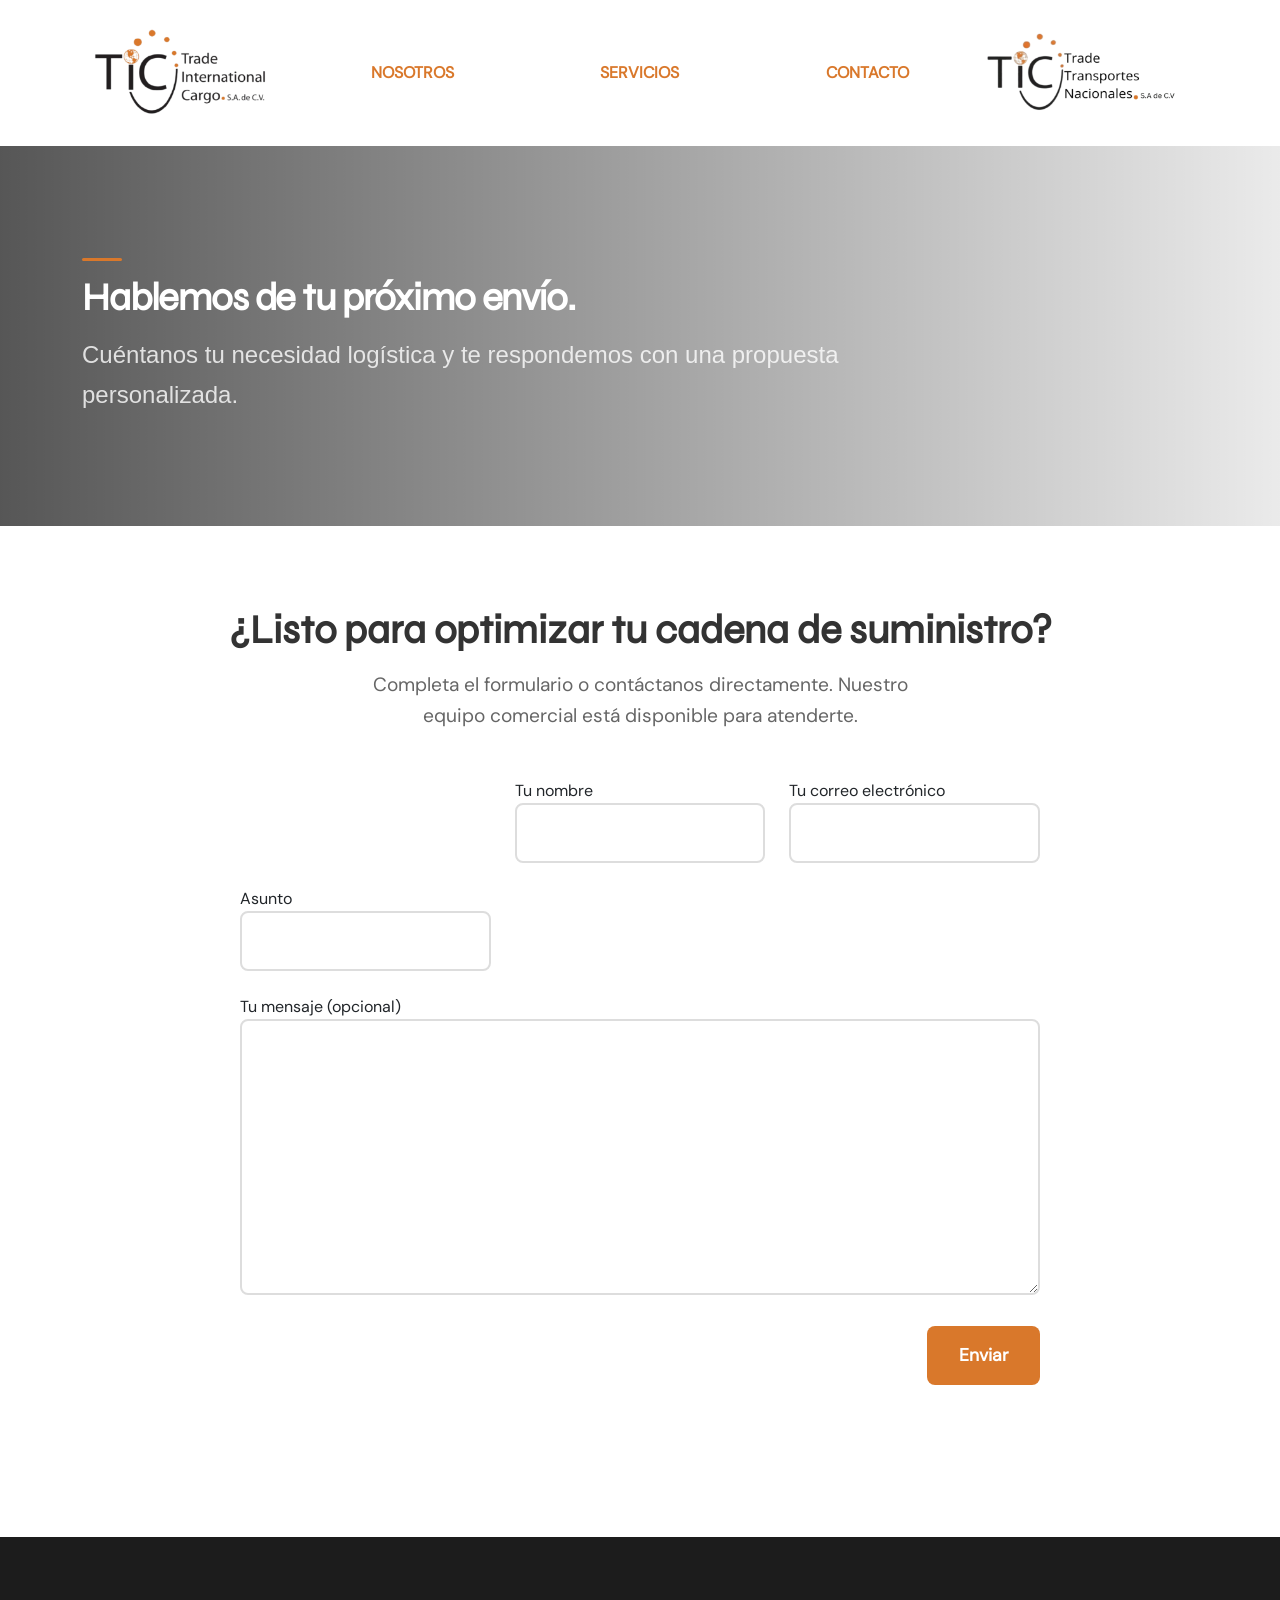
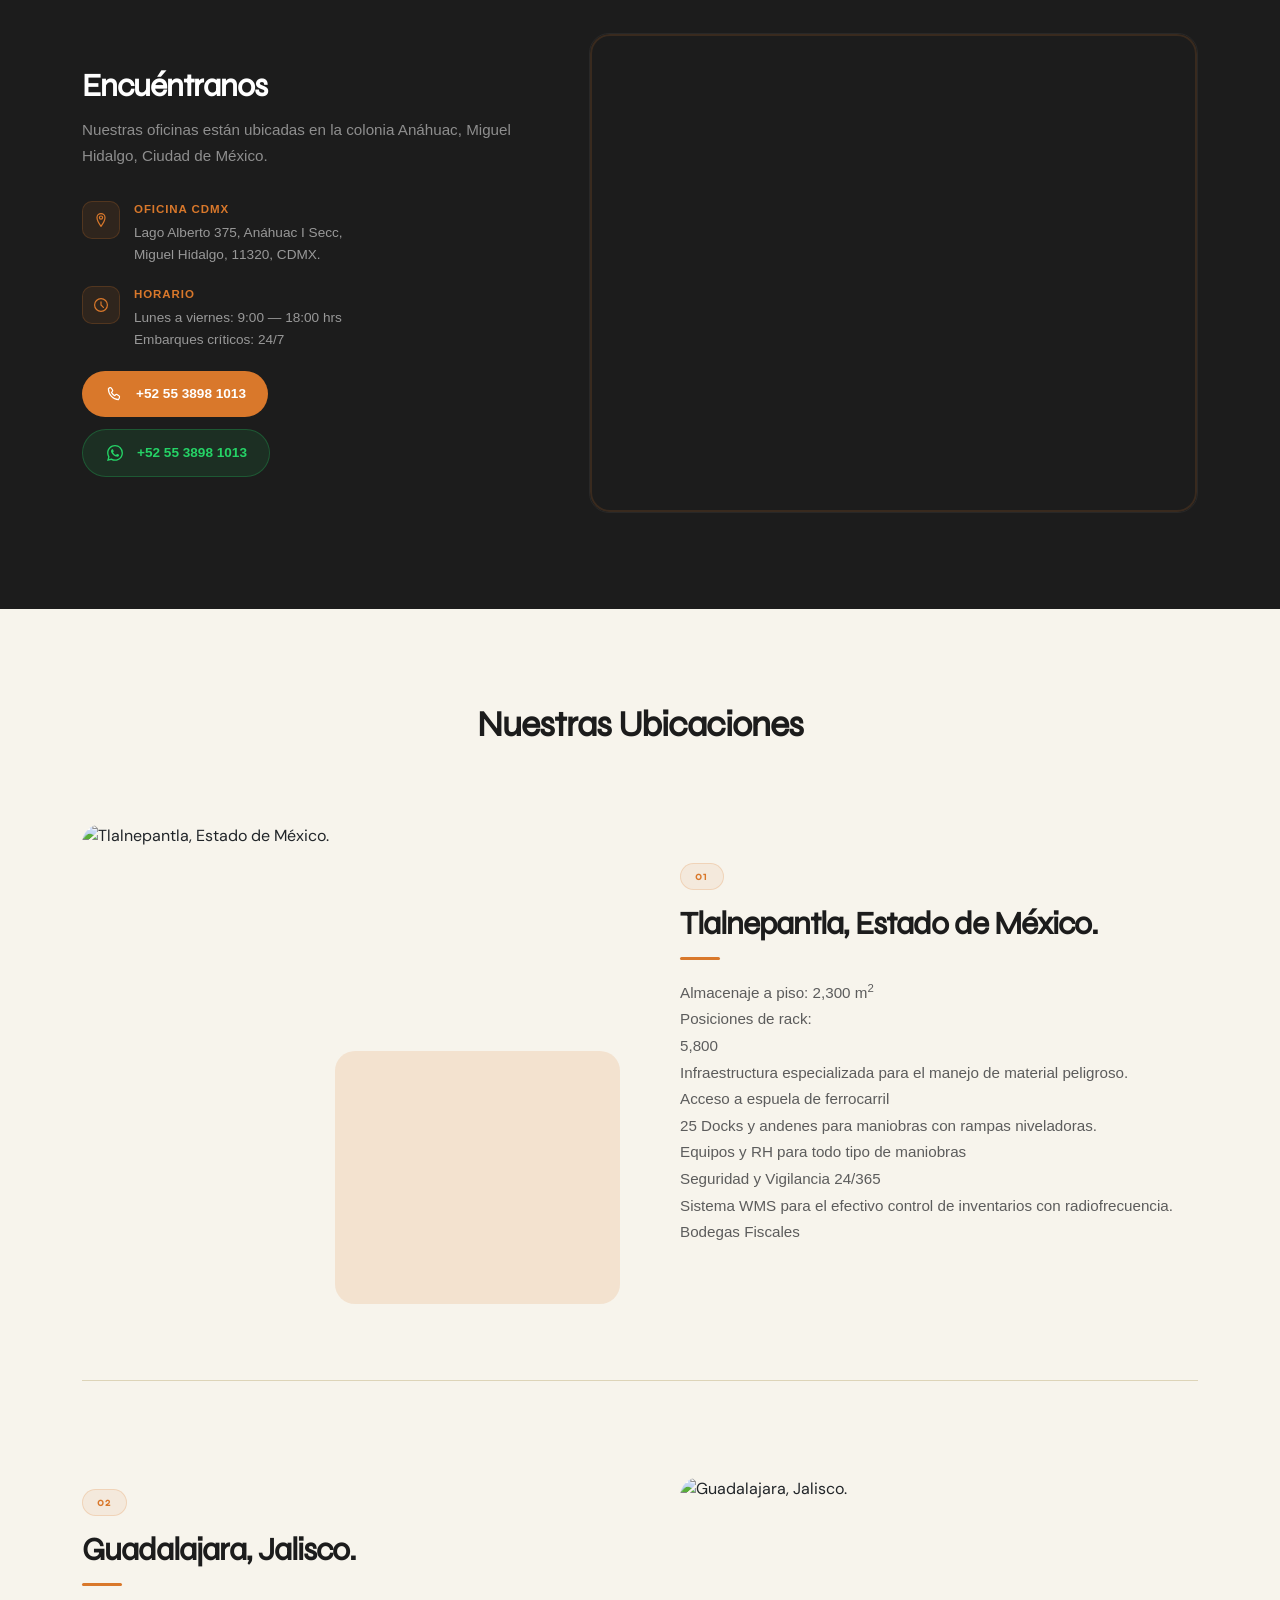
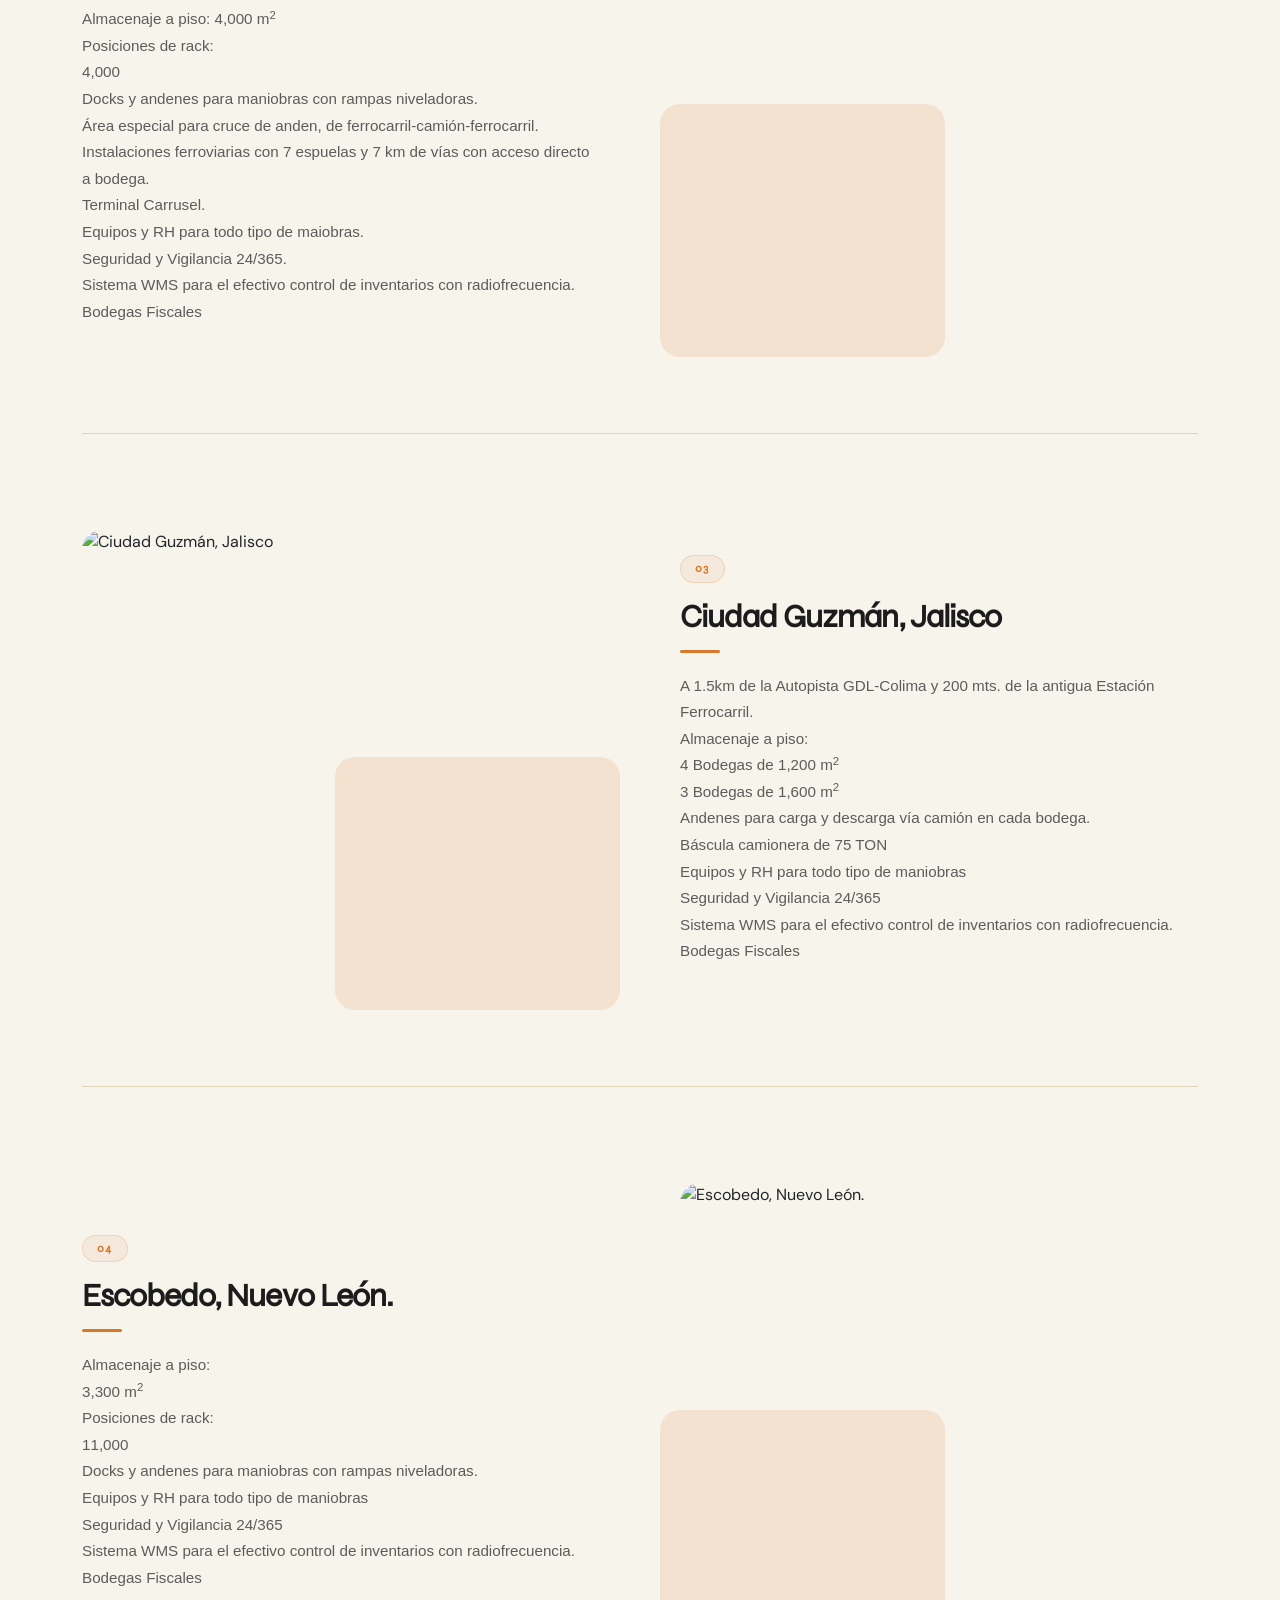
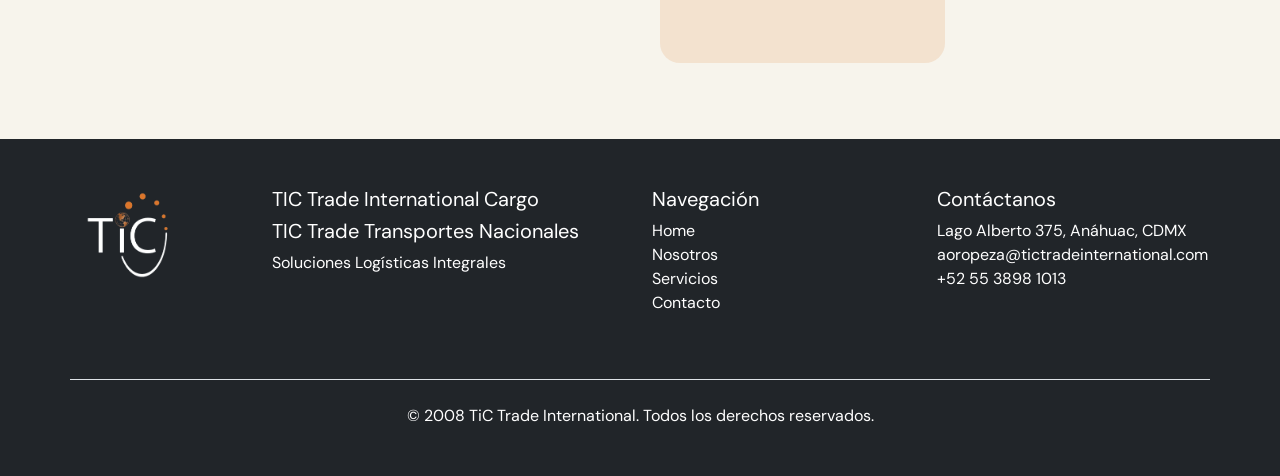
==== contacto.html @ e297e817 "Add files via upload" ====
<!DOCTYPE html>
<html>

<head><meta charset="UTF-8">
    <meta name="viewport" content="width=device-width, initial-scale=1.0">
    <meta http-equiv="X-UA-Compatible" content="ie=edge">
    <link rel="stylesheet" href="/assets/css/bootstrap.min.css">
    <meta name="robots" content="index, follow, max-image-preview:large, max-snippet:-1, max-video-preview:-1">
	<title>Home - tictradeinterlational</title>
	<link rel="canonical" href="/">
	<meta property="og:locale" content="es_MX">
<style id="wp-img-auto-sizes-contain-inline-css" type="text/css">
img:is([sizes=auto i],[sizes^="auto," i]){contain-intrinsic-size:3000px 1500px}
/*# sourceURL=wp-img-auto-sizes-contain-inline-css */
</style>
<style id="wp-emoji-styles-inline-css" type="text/css">

	img.wp-smiley, img.emoji {
		display: inline !important;
		border: none !important;
		box-shadow: none !important;
		height: 1em !important;
		width: 1em !important;
		margin: 0 0.07em !important;
		vertical-align: -0.1em !important;
		background: none !important;
		padding: 0 !important;
	}
/*# sourceURL=wp-emoji-styles-inline-css */
</style>
<style id="wp-block-library-inline-css" type="text/css">
:root{--wp-block-synced-color:#7a00df;--wp-block-synced-color--rgb:122,0,223;--wp-bound-block-color:var(--wp-block-synced-color);--wp-editor-canvas-background:#ddd;--wp-admin-theme-color:#007cba;--wp-admin-theme-color--rgb:0,124,186;--wp-admin-theme-color-darker-10:#006ba1;--wp-admin-theme-color-darker-10--rgb:0,107,160.5;--wp-admin-theme-color-darker-20:#005a87;--wp-admin-theme-color-darker-20--rgb:0,90,135;--wp-admin-border-width-focus:2px}@media (min-resolution:192dpi){:root{--wp-admin-border-width-focus:1.5px}}.wp-element-button{cursor:pointer}:root .has-very-light-gray-background-color{background-color:#eee}:root .has-very-dark-gray-background-color{background-color:#313131}:root .has-very-light-gray-color{color:#eee}:root .has-very-dark-gray-color{color:#313131}:root .has-vivid-green-cyan-to-vivid-cyan-blue-gradient-background{background:linear-gradient(135deg,#00d084,#0693e3)}:root .has-purple-crush-gradient-background{background:linear-gradient(135deg,#34e2e4,#4721fb 50%,#ab1dfe)}:root .has-hazy-dawn-gradient-background{background:linear-gradient(135deg,#faaca8,#dad0ec)}:root .has-subdued-olive-gradient-background{background:linear-gradient(135deg,#fafae1,#67a671)}:root .has-atomic-cream-gradient-background{background:linear-gradient(135deg,#fdd79a,#004a59)}:root .has-nightshade-gradient-background{background:linear-gradient(135deg,#330968,#31cdcf)}:root .has-midnight-gradient-background{background:linear-gradient(135deg,#020381,#2874fc)}:root{--wp--preset--font-size--normal:16px;--wp--preset--font-size--huge:42px}.has-regular-font-size{font-size:1em}.has-larger-font-size{font-size:2.625em}.has-normal-font-size{font-size:var(--wp--preset--font-size--normal)}.has-huge-font-size{font-size:var(--wp--preset--font-size--huge)}.has-text-align-center{text-align:center}.has-text-align-left{text-align:left}.has-text-align-right{text-align:right}.has-fit-text{white-space:nowrap!important}#end-resizable-editor-section{display:none}.aligncenter{clear:both}.items-justified-left{justify-content:flex-start}.items-justified-center{justify-content:center}.items-justified-right{justify-content:flex-end}.items-justified-space-between{justify-content:space-between}.screen-reader-text{border:0;clip-path:inset(50%);height:1px;margin:-1px;overflow:hidden;padding:0;position:absolute;width:1px;word-wrap:normal!important}.screen-reader-text:focus{background-color:#ddd;clip-path:none;color:#444;display:block;font-size:1em;height:auto;left:5px;line-height:normal;padding:15px 23px 14px;text-decoration:none;top:5px;width:auto;z-index:100000}html :where(.has-border-color){border-style:solid}html :where([style*=border-top-color]){border-top-style:solid}html :where([style*=border-right-color]){border-right-style:solid}html :where([style*=border-bottom-color]){border-bottom-style:solid}html :where([style*=border-left-color]){border-left-style:solid}html :where([style*=border-width]){border-style:solid}html :where([style*=border-top-width]){border-top-style:solid}html :where([style*=border-right-width]){border-right-style:solid}html :where([style*=border-bottom-width]){border-bottom-style:solid}html :where([style*=border-left-width]){border-left-style:solid}html :where(img[class*=wp-image-]){height:auto;max-width:100%}:where(figure){margin:0 0 1em}html :where(.is-position-sticky){--wp-admin--admin-bar--position-offset:var(--wp-admin--admin-bar--height,0px)}@media screen and (max-width:600px){html :where(.is-position-sticky){--wp-admin--admin-bar--position-offset:0px}}

/*# sourceURL=wp-block-library-inline-css */
</style>
<style id="classic-theme-styles-inline-css" type="text/css">
/*! This file is auto-generated */
.wp-block-button__link{color:#fff;background-color:#32373c;border-radius:9999px;box-shadow:none;text-decoration:none;padding:calc(.667em + 2px) calc(1.333em + 2px);font-size:1.125em}.wp-block-file__button{background:#32373c;color:#fff;text-decoration:none}
/*# sourceURL=/wp-includes/css/classic-themes.min.css */
</style>
<style id="global-styles-inline-css" type="text/css">
:root{--wp--preset--aspect-ratio--square: 1;--wp--preset--aspect-ratio--4-3: 4/3;--wp--preset--aspect-ratio--3-4: 3/4;--wp--preset--aspect-ratio--3-2: 3/2;--wp--preset--aspect-ratio--2-3: 2/3;--wp--preset--aspect-ratio--16-9: 16/9;--wp--preset--aspect-ratio--9-16: 9/16;--wp--preset--color--black: #000000;--wp--preset--color--cyan-bluish-gray: #abb8c3;--wp--preset--color--white: #ffffff;--wp--preset--color--pale-pink: #f78da7;--wp--preset--color--vivid-red: #cf2e2e;--wp--preset--color--luminous-vivid-orange: #ff6900;--wp--preset--color--luminous-vivid-amber: #fcb900;--wp--preset--color--light-green-cyan: #7bdcb5;--wp--preset--color--vivid-green-cyan: #00d084;--wp--preset--color--pale-cyan-blue: #8ed1fc;--wp--preset--color--vivid-cyan-blue: #0693e3;--wp--preset--color--vivid-purple: #9b51e0;--wp--preset--gradient--vivid-cyan-blue-to-vivid-purple: linear-gradient(135deg,rgb(6,147,227) 0%,rgb(155,81,224) 100%);--wp--preset--gradient--light-green-cyan-to-vivid-green-cyan: linear-gradient(135deg,rgb(122,220,180) 0%,rgb(0,208,130) 100%);--wp--preset--gradient--luminous-vivid-amber-to-luminous-vivid-orange: linear-gradient(135deg,rgb(252,185,0) 0%,rgb(255,105,0) 100%);--wp--preset--gradient--luminous-vivid-orange-to-vivid-red: linear-gradient(135deg,rgb(255,105,0) 0%,rgb(207,46,46) 100%);--wp--preset--gradient--very-light-gray-to-cyan-bluish-gray: linear-gradient(135deg,rgb(238,238,238) 0%,rgb(169,184,195) 100%);--wp--preset--gradient--cool-to-warm-spectrum: linear-gradient(135deg,rgb(74,234,220) 0%,rgb(151,120,209) 20%,rgb(207,42,186) 40%,rgb(238,44,130) 60%,rgb(251,105,98) 80%,rgb(254,248,76) 100%);--wp--preset--gradient--blush-light-purple: linear-gradient(135deg,rgb(255,206,236) 0%,rgb(152,150,240) 100%);--wp--preset--gradient--blush-bordeaux: linear-gradient(135deg,rgb(254,205,165) 0%,rgb(254,45,45) 50%,rgb(107,0,62) 100%);--wp--preset--gradient--luminous-dusk: linear-gradient(135deg,rgb(255,203,112) 0%,rgb(199,81,192) 50%,rgb(65,88,208) 100%);--wp--preset--gradient--pale-ocean: linear-gradient(135deg,rgb(255,245,203) 0%,rgb(182,227,212) 50%,rgb(51,167,181) 100%);--wp--preset--gradient--electric-grass: linear-gradient(135deg,rgb(202,248,128) 0%,rgb(113,206,126) 100%);--wp--preset--gradient--midnight: linear-gradient(135deg,rgb(2,3,129) 0%,rgb(40,116,252) 100%);--wp--preset--font-size--small: 13px;--wp--preset--font-size--medium: 20px;--wp--preset--font-size--large: 36px;--wp--preset--font-size--x-large: 42px;--wp--preset--spacing--20: 0.44rem;--wp--preset--spacing--30: 0.67rem;--wp--preset--spacing--40: 1rem;--wp--preset--spacing--50: 1.5rem;--wp--preset--spacing--60: 2.25rem;--wp--preset--spacing--70: 3.38rem;--wp--preset--spacing--80: 5.06rem;--wp--preset--shadow--natural: 6px 6px 9px rgba(0, 0, 0, 0.2);--wp--preset--shadow--deep: 12px 12px 50px rgba(0, 0, 0, 0.4);--wp--preset--shadow--sharp: 6px 6px 0px rgba(0, 0, 0, 0.2);--wp--preset--shadow--outlined: 6px 6px 0px -3px rgb(255, 255, 255), 6px 6px rgb(0, 0, 0);--wp--preset--shadow--crisp: 6px 6px 0px rgb(0, 0, 0);}:where(.is-layout-flex){gap: 0.5em;}:where(.is-layout-grid){gap: 0.5em;}body .is-layout-flex{display: flex;}.is-layout-flex{flex-wrap: wrap;align-items: center;}.is-layout-flex > :is(*, div){margin: 0;}body .is-layout-grid{display: grid;}.is-layout-grid > :is(*, div){margin: 0;}:where(.wp-block-columns.is-layout-flex){gap: 2em;}:where(.wp-block-columns.is-layout-grid){gap: 2em;}:where(.wp-block-post-template.is-layout-flex){gap: 1.25em;}:where(.wp-block-post-template.is-layout-grid){gap: 1.25em;}.has-black-color{color: var(--wp--preset--color--black) !important;}.has-cyan-bluish-gray-color{color: var(--wp--preset--color--cyan-bluish-gray) !important;}.has-white-color{color: var(--wp--preset--color--white) !important;}.has-pale-pink-color{color: var(--wp--preset--color--pale-pink) !important;}.has-vivid-red-color{color: var(--wp--preset--color--vivid-red) !important;}.has-luminous-vivid-orange-color{color: var(--wp--preset--color--luminous-vivid-orange) !important;}.has-luminous-vivid-amber-color{color: var(--wp--preset--color--luminous-vivid-amber) !important;}.has-light-green-cyan-color{color: var(--wp--preset--color--light-green-cyan) !important;}.has-vivid-green-cyan-color{color: var(--wp--preset--color--vivid-green-cyan) !important;}.has-pale-cyan-blue-color{color: var(--wp--preset--color--pale-cyan-blue) !important;}.has-vivid-cyan-blue-color{color: var(--wp--preset--color--vivid-cyan-blue) !important;}.has-vivid-purple-color{color: var(--wp--preset--color--vivid-purple) !important;}.has-black-background-color{background-color: var(--wp--preset--color--black) !important;}.has-cyan-bluish-gray-background-color{background-color: var(--wp--preset--color--cyan-bluish-gray) !important;}.has-white-background-color{background-color: var(--wp--preset--color--white) !important;}.has-pale-pink-background-color{background-color: var(--wp--preset--color--pale-pink) !important;}.has-vivid-red-background-color{background-color: var(--wp--preset--color--vivid-red) !important;}.has-luminous-vivid-orange-background-color{background-color: var(--wp--preset--color--luminous-vivid-orange) !important;}.has-luminous-vivid-amber-background-color{background-color: var(--wp--preset--color--luminous-vivid-amber) !important;}.has-light-green-cyan-background-color{background-color: var(--wp--preset--color--light-green-cyan) !important;}.has-vivid-green-cyan-background-color{background-color: var(--wp--preset--color--vivid-green-cyan) !important;}.has-pale-cyan-blue-background-color{background-color: var(--wp--preset--color--pale-cyan-blue) !important;}.has-vivid-cyan-blue-background-color{background-color: var(--wp--preset--color--vivid-cyan-blue) !important;}.has-vivid-purple-background-color{background-color: var(--wp--preset--color--vivid-purple) !important;}.has-black-border-color{border-color: var(--wp--preset--color--black) !important;}.has-cyan-bluish-gray-border-color{border-color: var(--wp--preset--color--cyan-bluish-gray) !important;}.has-white-border-color{border-color: var(--wp--preset--color--white) !important;}.has-pale-pink-border-color{border-color: var(--wp--preset--color--pale-pink) !important;}.has-vivid-red-border-color{border-color: var(--wp--preset--color--vivid-red) !important;}.has-luminous-vivid-orange-border-color{border-color: var(--wp--preset--color--luminous-vivid-orange) !important;}.has-luminous-vivid-amber-border-color{border-color: var(--wp--preset--color--luminous-vivid-amber) !important;}.has-light-green-cyan-border-color{border-color: var(--wp--preset--color--light-green-cyan) !important;}.has-vivid-green-cyan-border-color{border-color: var(--wp--preset--color--vivid-green-cyan) !important;}.has-pale-cyan-blue-border-color{border-color: var(--wp--preset--color--pale-cyan-blue) !important;}.has-vivid-cyan-blue-border-color{border-color: var(--wp--preset--color--vivid-cyan-blue) !important;}.has-vivid-purple-border-color{border-color: var(--wp--preset--color--vivid-purple) !important;}.has-vivid-cyan-blue-to-vivid-purple-gradient-background{background: var(--wp--preset--gradient--vivid-cyan-blue-to-vivid-purple) !important;}.has-light-green-cyan-to-vivid-green-cyan-gradient-background{background: var(--wp--preset--gradient--light-green-cyan-to-vivid-green-cyan) !important;}.has-luminous-vivid-amber-to-luminous-vivid-orange-gradient-background{background: var(--wp--preset--gradient--luminous-vivid-amber-to-luminous-vivid-orange) !important;}.has-luminous-vivid-orange-to-vivid-red-gradient-background{background: var(--wp--preset--gradient--luminous-vivid-orange-to-vivid-red) !important;}.has-very-light-gray-to-cyan-bluish-gray-gradient-background{background: var(--wp--preset--gradient--very-light-gray-to-cyan-bluish-gray) !important;}.has-cool-to-warm-spectrum-gradient-background{background: var(--wp--preset--gradient--cool-to-warm-spectrum) !important;}.has-blush-light-purple-gradient-background{background: var(--wp--preset--gradient--blush-light-purple) !important;}.has-blush-bordeaux-gradient-background{background: var(--wp--preset--gradient--blush-bordeaux) !important;}.has-luminous-dusk-gradient-background{background: var(--wp--preset--gradient--luminous-dusk) !important;}.has-pale-ocean-gradient-background{background: var(--wp--preset--gradient--pale-ocean) !important;}.has-electric-grass-gradient-background{background: var(--wp--preset--gradient--electric-grass) !important;}.has-midnight-gradient-background{background: var(--wp--preset--gradient--midnight) !important;}.has-small-font-size{font-size: var(--wp--preset--font-size--small) !important;}.has-medium-font-size{font-size: var(--wp--preset--font-size--medium) !important;}.has-large-font-size{font-size: var(--wp--preset--font-size--large) !important;}.has-x-large-font-size{font-size: var(--wp--preset--font-size--x-large) !important;}
/*# sourceURL=global-styles-inline-css */
</style>
<link rel="stylesheet" id="tictrade-style-css" href="/style.css?ver=1.0" type="text/css" media="all">
<link rel="stylesheet" id="splide-css-css" href="/assets/css/splide.min.css?ver=4.1.4" type="text/css" media="all">
<link rel="shortlink" href="/">
</head>

<body>
    <header class="header__tictrade sticky-top">
        <div class="container">
            <nav class="navbar navbar-expand-lg navbar-light">
                <a class="navbar-brand" href="/">
                    <img src="/assets/img/logo-tic-completo.png" alt="Logo Tictrade international" class="logo-principal">
                </a>

                <button class="navbar-toggler" type="button" data-bs-toggle="collapse" data-bs-target="#menuPrincipal" aria-controls="menuPrincipal" aria-expanded="false" aria-label="Toggle navigation">
                    <span class="navbar-toggler-icon"></span>
                </button>

                <div class="collapse navbar-collapse" id="menuPrincipal">
                    <ul id="menu-menu-1" class="navbar-nav ms-auto mb-2 mb-lg-0"><li class=" menu-item menu-item-type-post_type menu-item-object-page nav-item"><a href="/nosotros.html" class="nav-link">Nosotros</a></li>
<li class=" menu-item menu-item-type-post_type menu-item-object-page nav-item"><a href="/servicios.html" class="nav-link">Servicios</a></li>
<li class=" menu-item menu-item-type-post_type menu-item-object-page nav-item"><a href="/contacto.html" class="nav-link">Contacto</a></li>
</ul>                    <a class="navbar-brand logo-secundario-wrapper" href="/">
                        <img src="/assets/img/tasportes-bg.png" alt="Tic trade transportes" class="logo-principal">
                    </a>
                </div>

            </nav>
        </div>
    </header>
<section class="banner__simple">
        
        <div class="banner__simple-inner">

                        <picture class="banner__simple-picture">
                <source media="(max-width: 768px)" srcset="/wp-content/uploads/2026/03/contacto-mob.jpg">
                <img src="/wp-content/uploads/2026/03/contacto.jpg" alt="Hablemos de tu próximo envío." class="banner__simple-img" loading="lazy">
            </source></picture>
            
                        <div class="container banner__simple-content">
                                    <h2 class="banner__simple-title">
                        Hablemos de tu próximo envío.                    </h2>
                                                    <p class="banner__simple-desc">
                        Cuéntanos tu necesidad logística y te respondemos con una propuesta personalizada.                    </p>
                            </div>
            
        </div>
</section><section class="contact__section">
    <div class="container">
        <h2 class="titulo__seccion"> ¿Listo para optimizar tu cadena de suministro? </h2>
        <p class="descripcion"> Completa el formulario o contáctanos directamente. Nuestro equipo comercial está disponible para atenderte. </p>
        
<div class="wpcf7 no-js" id="wpcf7-f89-o1" lang="es-MX" dir="ltr" data-wpcf7-id="89">
<div class="screen-reader-response"><p role="status" aria-live="polite" aria-atomic="true"></p> <ul></ul></div>
<form action="/tic-tradeinternational/contacto/?simply_static_page=3404#wpcf7-f89-o1" method="post" class="wpcf7-form init" aria-label="Formulario de contacto" novalidate="novalidate" data-status="init">
<fieldset class="hidden-fields-container"><input type="hidden" name="_wpcf7" value="89"><input type="hidden" name="_wpcf7_version" value="6.1.5"><input type="hidden" name="_wpcf7_locale" value="es_MX"><input type="hidden" name="_wpcf7_unit_tag" value="wpcf7-f89-o1"><input type="hidden" name="_wpcf7_container_post" value="0"><input type="hidden" name="_wpcf7_posted_data_hash" value="">
</fieldset>
<p><label> Tu nombre<br>
<span class="wpcf7-form-control-wrap" data-name="your-name"><input size="40" maxlength="400" class="wpcf7-form-control wpcf7-text wpcf7-validates-as-required" autocomplete="name" aria-required="true" aria-invalid="false" value="" type="text" name="your-name"></span> </label>
</p>
<p><label> Tu correo electrónico<br>
<span class="wpcf7-form-control-wrap" data-name="your-email"><input size="40" maxlength="400" class="wpcf7-form-control wpcf7-email wpcf7-validates-as-required wpcf7-text wpcf7-validates-as-email" autocomplete="email" aria-required="true" aria-invalid="false" value="" type="email" name="your-email"></span> </label>
</p>
<p><label> Asunto<br>
<span class="wpcf7-form-control-wrap" data-name="your-subject"><input size="40" maxlength="400" class="wpcf7-form-control wpcf7-text wpcf7-validates-as-required" aria-required="true" aria-invalid="false" value="" type="text" name="your-subject"></span> </label>
</p>
<p><label> Tu mensaje (opcional)<br>
<span class="wpcf7-form-control-wrap" data-name="your-message"><textarea cols="40" rows="10" maxlength="2000" class="wpcf7-form-control wpcf7-textarea" aria-invalid="false" name="your-message"></textarea></span> </label>
</p>
<p><input class="wpcf7-form-control wpcf7-submit has-spinner" type="submit" value="Enviar">
</p><div class="wpcf7-response-output" aria-hidden="true"></div>
</form>
</div>
    </div>
</section><section class="mapa__section">
    <div class="container">
        
        <div class="mapa__inner">

            <!-- Columna izquierda: texto + CTAs -->
            <div class="mapa__content">

                                    <h2 class="mapa__title">Encuéntranos</h2>
                
                                    <p class="mapa__subtitle">Nuestras oficinas están ubicadas en la colonia Anáhuac, Miguel Hidalgo, Ciudad de México.</p>
                
                <!-- Dirección -->
                <div class="mapa__address">
                    <div class="mapa__address-icon">
                        <svg viewbox="0 0 20 20" fill="none" stroke="currentColor" stroke-width="1.5" stroke-linecap="round" stroke-linejoin="round">
                            <path d="M10 2C7.24 2 5 4.24 5 7c0 4.25 5 11 5 11s5-6.75 5-11c0-2.76-2.24-5-5-5z"></path>
                            <circle cx="10" cy="7" r="2"></circle>
                        </svg>
                    </div>
                    <div>
                        <span class="mapa__address-label">Oficina CDMX</span>
                        <p class="mapa__address-text">
                            Lago Alberto 375, Anáhuac I Secc,<br>
                            Miguel Hidalgo, 11320, CDMX.
                        </p>
                    </div>
                </div>

                <!-- Horario -->
                <div class="mapa__address">
                    <div class="mapa__address-icon">
                        <svg viewbox="0 0 20 20" fill="none" stroke="currentColor" stroke-width="1.5" stroke-linecap="round" stroke-linejoin="round">
                            <circle cx="10" cy="10" r="8"></circle>
                            <path d="M10 6v4l3 3"></path>
                        </svg>
                    </div>
                    <div>
                        <span class="mapa__address-label">Horario</span>
                        <p class="mapa__address-text">
                            Lunes a viernes: 9:00 — 18:00 hrs<br>
                            Embarques críticos: 24/7
                        </p>
                    </div>
                </div>

                <!-- CTAs -->
                <div class="mapa__ctas">
                                        <a href="tel:+525538981013" class="mapa__cta mapa__cta--phone">
                        <span class="mapa__cta-icon">
                            <svg viewbox="0 0 20 20" fill="none" stroke="currentColor" stroke-width="1.5" stroke-linecap="round" stroke-linejoin="round">
                                <path d="M3 3.5C3 3.5 4 2 5.5 2c.5 0 1 .3 1.3.8l1.4 2.4c.3.5.2 1.2-.2 1.6L6.8 8c.9 1.7 2.4 3.2 4.1 4.1l1.2-1.2c.4-.4 1.1-.5 1.6-.2l2.4 1.4c.5.3.8.8.8 1.3C17 15 15.5 17 15.5 17 9 17 3 11 3 3.5z"></path>
                            </svg>
                        </span>
                        +52 55 3898 1013                    </a>
                    
                                                            <a href="https://wa.me/525538981013" class="mapa__cta mapa__cta--whats" target="_blank" rel="noopener noreferrer">
                        <span class="mapa__cta-icon">
                            <svg viewbox="0 0 24 24" fill="currentColor">
                                <path d="M17.472 14.382c-.297-.149-1.758-.867-2.03-.967-.273-.099-.471-.148-.67.15-.197.297-.767.966-.94 1.164-.173.199-.347.223-.644.075-.297-.15-1.255-.463-2.39-1.475-.883-.788-1.48-1.761-1.653-2.059-.173-.297-.018-.458.13-.606.134-.133.298-.347.446-.52.149-.174.198-.298.298-.497.099-.198.05-.371-.025-.52-.075-.149-.669-1.612-.916-2.207-.242-.579-.487-.5-.669-.51-.173-.008-.371-.01-.57-.01-.198 0-.52.074-.792.372-.272.297-1.04 1.016-1.04 2.479 0 1.462 1.065 2.875 1.213 3.074.149.198 2.096 3.2 5.077 4.487.709.306 1.262.489 1.694.625.712.227 1.36.195 1.871.118.571-.085 1.758-.719 2.006-1.413.248-.694.248-1.289.173-1.413-.074-.124-.272-.198-.57-.347m-5.421 7.403h-.004a9.87 9.87 0 01-5.031-1.378l-.361-.214-3.741.982.998-3.648-.235-.374a9.86 9.86 0 01-1.51-5.26c.001-5.45 4.436-9.884 9.888-9.884 2.64 0 5.122 1.03 6.988 2.898a9.825 9.825 0 012.893 6.994c-.003 5.45-4.437 9.884-9.885 9.884m8.413-18.297A11.815 11.815 0 0012.05 0C5.495 0 .16 5.335.157 11.892c0 2.096.547 4.142 1.588 5.945L.057 24l6.305-1.654a11.882 11.882 0 005.683 1.448h.005c6.554 0 11.89-5.335 11.893-11.893a11.821 11.821 0 00-3.48-8.413z"></path>
                            </svg>
                        </span>
                        +52 55 3898 1013                    </a>
                                    </div>

            </div>

            <!-- Columna derecha: mapa -->
            <div class="mapa__embed-wrap">
                                    <div class="mapa__embed">
                        <p><iframe style="border: 0;" src="https://www.google.com/maps/embed?pb=!1m18!1m12!1m3!1d3404.7674188638184!2d-99.1803369!3d19.438724699999998!2m3!1f0!2f0!3f0!3m2!1i1024!2i768!4f13.1!3m3!1m2!1s0x85d1f8ae507dd427%3A0x88260c70b8672fbe!2sLago%20Alberto%20375%2C%20Ju%C3%A1rez%2C%20Miguel%20Hidalgo%2C%2011320%20Ciudad%20de%20M%C3%A9xico%2C%20CDMX!5e1!3m2!1ses!2smx!4v1774041400299!5m2!1ses!2smx" width="600" height="450" allowfullscreen="allowfullscreen"><span data-mce-type="bookmark" style="display: inline-block; width: 0px; overflow: hidden; line-height: 0;" class="mce_SELRES_start">﻿</span></iframe></p>
                    </div>
                            </div>

        </div>
    </div>
</section><section class="ubicaciones__section">
    <div class="container">
        
        <!-- Encabezado -->
                <div class="ubicaciones__header">
                            <h2 class="ubicaciones__title">Nuestras Ubicaciones  </h2>
                                </div>
        
        <!-- Items alternados -->
                <div class="ubicaciones__list">
                        <div class="ubicaciones__item ">

                <!-- Imagen -->
                                <div class="ubicaciones__item-media">
                    <div class="ubicaciones__item-media-wrap">
                        <img src="/wp-content/uploads/2026/03/almacen4.jpg" alt="Tlalnepantla, Estado de México." class="ubicaciones__item-img" loading="lazy">
                        <!-- Deco naranja -->
                        <div class="ubicaciones__item-deco
                            ubicaciones__item-deco--right">
                        </div>
                    </div>
                </div>
                
                <!-- Contenido -->
                <div class="ubicaciones__item-content">

                    <span class="ubicaciones__item-num">
                        01                    </span>

                                            <h3 class="ubicaciones__item-title">
                            Tlalnepantla, Estado de México.                        </h3>
                    
                                            <div class="ubicaciones__item-desc">
                            <p>Almacenaje a piso: 2,300 m<sup>2</sup><br>
Posiciones de rack:<br>
5,800<br>
Infraestructura especializada para el manejo de material peligroso.<br>
Acceso a espuela de ferrocarril<br>
25 Docks y andenes para maniobras con rampas niveladoras.<br>
Equipos y RH para todo tipo de maniobras<br>
Seguridad y Vigilancia 24/365<br>
Sistema WMS para el efectivo control de inventarios con radiofrecuencia.<br>
Bodegas Fiscales</p>
                        </div>
                    
                </div>

            </div>
                        <div class="ubicaciones__item ubicaciones__item--reverse">

                <!-- Imagen -->
                                <div class="ubicaciones__item-media">
                    <div class="ubicaciones__item-media-wrap">
                        <img src="/wp-content/uploads/2026/03/almacen2.jpg" alt="Guadalajara, Jalisco." class="ubicaciones__item-img" loading="lazy">
                        <!-- Deco naranja -->
                        <div class="ubicaciones__item-deco
                            ubicaciones__item-deco--left">
                        </div>
                    </div>
                </div>
                
                <!-- Contenido -->
                <div class="ubicaciones__item-content">

                    <span class="ubicaciones__item-num">
                        02                    </span>

                                            <h3 class="ubicaciones__item-title">
                            Guadalajara, Jalisco.                        </h3>
                    
                                            <div class="ubicaciones__item-desc">
                            <p>Almacenaje a piso: 4,000 m<sup>2</sup><br>
Posiciones de rack:<br>
4,000<br>
Docks y andenes para maniobras con rampas niveladoras.<br>
Área especial para cruce de anden, de ferrocarril-camión-ferrocarril.<br>
Instalaciones ferroviarias con 7 espuelas y 7 km de vías con acceso directo a bodega.<br>
Terminal Carrusel.<br>
Equipos y RH para todo tipo de maiobras.<br>
Seguridad y Vigilancia 24/365.<br>
Sistema WMS para el efectivo control de inventarios con radiofrecuencia.<br>
Bodegas Fiscales</p>
                        </div>
                    
                </div>

            </div>
                        <div class="ubicaciones__item ">

                <!-- Imagen -->
                                <div class="ubicaciones__item-media">
                    <div class="ubicaciones__item-media-wrap">
                        <img src="/wp-content/uploads/2026/03/almacen3.jpg" alt="Ciudad Guzmán, Jalisco" class="ubicaciones__item-img" loading="lazy">
                        <!-- Deco naranja -->
                        <div class="ubicaciones__item-deco
                            ubicaciones__item-deco--right">
                        </div>
                    </div>
                </div>
                
                <!-- Contenido -->
                <div class="ubicaciones__item-content">

                    <span class="ubicaciones__item-num">
                        03                    </span>

                                            <h3 class="ubicaciones__item-title">
                            Ciudad Guzmán, Jalisco                        </h3>
                    
                                            <div class="ubicaciones__item-desc">
                            <p>A 1.5km de la Autopista GDL-Colima y 200 mts. de la antigua Estación Ferrocarril.<br>
Almacenaje a piso:<br>
4 Bodegas de 1,200 m<sup>2</sup><br>
3 Bodegas de 1,600 m<sup>2</sup><br>
Andenes para carga y descarga vía camión en cada bodega.<br>
Báscula camionera de 75 TON<br>
Equipos y RH para todo tipo de maniobras<br>
Seguridad y Vigilancia 24/365<br>
Sistema WMS para el efectivo control de inventarios con radiofrecuencia.<br>
Bodegas Fiscales</p>
                        </div>
                    
                </div>

            </div>
                        <div class="ubicaciones__item ubicaciones__item--reverse">

                <!-- Imagen -->
                                <div class="ubicaciones__item-media">
                    <div class="ubicaciones__item-media-wrap">
                        <img src="/wp-content/uploads/2026/03/almacen1.jpg" alt="Escobedo, Nuevo León." class="ubicaciones__item-img" loading="lazy">
                        <!-- Deco naranja -->
                        <div class="ubicaciones__item-deco
                            ubicaciones__item-deco--left">
                        </div>
                    </div>
                </div>
                
                <!-- Contenido -->
                <div class="ubicaciones__item-content">

                    <span class="ubicaciones__item-num">
                        04                    </span>

                                            <h3 class="ubicaciones__item-title">
                            Escobedo, Nuevo León.                        </h3>
                    
                                            <div class="ubicaciones__item-desc">
                            <p>Almacenaje a piso:<br>
3,300 m<sup>2</sup><br>
Posiciones de rack:<br>
11,000<br>
Docks y andenes para maniobras con rampas niveladoras.<br>
Equipos y RH para todo tipo de maniobras<br>
Seguridad y Vigilancia 24/365<br>
Sistema WMS para el efectivo control de inventarios con radiofrecuencia.<br>
Bodegas Fiscales</p>
                        </div>
                    
                </div>

            </div>
                    </div>
        
    </div>
</section>    
<footer class="bg-dark text-white py-5">
        <div class="container">
        <div class="row">
            <div class="col-md-2 mb-4">
                <img src="/assets/img/TIC-WHITE.png" alt="Logo" class="logo-footer">
            </div>
            <div class="col-md-4 mb-4">
                                    <h5 class="footer-heading">TIC Trade International Cargo</h5>
                                                    <h5 class="footer-heading">TIC Trade Transportes Nacionales</h5>
                                <p class="footer-tagline">Soluciones Logísticas Integrales </p>
            </div>
            <div class="col-md-3 mb-4">
                                <h5 class="footer-heading">Navegación</h5>
                <ul class="list-unstyled">
                    <ul class="list-unstyled">
                                                    <li>
                                <a href="/" class="text-white text-decoration-none">
                                    Home                                </a>
                            </li>
                                                    <li>
                                <a href="/nosotros.html" class="text-white text-decoration-none">
                                    Nosotros                                </a>
                            </li>
                                                    <li>
                                <a href="/servicios.html" class="text-white text-decoration-none">
                                    Servicios                                </a>
                            </li>
                                                    <li>
                                <a href="/contacto.html" class="text-white text-decoration-none">
                                    Contacto                                </a>
                            </li>
                                            </ul>
                </ul>
            </div>
            <div class="col-md-3 mb-4">
                                <h5 class="footer-heading">Contáctanos</h5>
                <ul class="list-unstyled">
                    <li>Lago Alberto 375, Anáhuac, CDMX</li>
                    <li><a href="mailto:aoropeza@tictradeinternational.com" class="text-white text-decoration-none">aoropeza@tictradeinternational.com</a></li>
                    <li><a href="tel:+52%2055%203898%201013" class="text-white text-decoration-none">+52 55 3898 1013</a></li>
                </ul>
            </div>
        </div>
        <div class="row">
            <div class="col-12 text-center border-top pt-4 mt-4">
                <p class="mb-0">© 2008 TiC Trade International. Todos los derechos reservados.</p>
            </div>
        </div>
    </div>
</footer>
<script src="/assets/js/jquery.min.js"></script>
<script src="/assets/js/main.js"></script>
<script src="/assets/js/bootstrap.bundle.min.js"></script>
<script src="/assets/js/splide.min.js"></script>
<script type="text/javascript" src="/assets/js/splide.min.js?ver=4.1.4" id="splide-js-js"></script>
</body>
</html>
---- style.css ----
/*
    Theme Name: Tictradeinternational
    Theme URI: 
    Author: Anahi Luna
    Author URI: 
    Description: Theme Diseñado para Tictradeinternational
    Version: 1.0
    License: GNU General Public License v2 or later
    License URI: http://www.gnu.org/licenses/gpl-2.0.html
    Tags: flexbox, css grid, mobile first
    Text Domain: Tictradeinternational
*/

@font-face {
    font-family: "Syne";
    src: url("/assets/fonts/Syne/Syne.ttf") format("truetype");
    font-style: normal;
    font-weight: normal;
}

@font-face {
    font-family: "DM_Sans";
    src: url("/assets/fonts/DM_Sans/DMSans-VariableFont_opszwght.ttf") format("truetype");
    font-weight: normal;
    font-style: normal;
}

body {
    -webkit-font-smoothing: antialiased;
    -moz-osx-font-smoothing: grayscale;
}

html {
    box-sizing: border-box;
    margin: 0 !important;
}

body {
    margin: 0;
    padding: 0;
    font-family: 'DM_Sans', sans-serif;
    background-color: #f7f7f7;
}


.logo-principal {
    height: 120px;
    max-height: 120px;
    width: 200px;
}

.logo-secundario {
    height: auto;
    max-height: 80px;
}

.sticky-top {
    background-color: #ffffff;
}

a {
    text-decoration: none;
}

ul {
    list-style: none;
}

.navbar-expand-lg .navbar-nav {
    width: 100%;
    justify-content: space-around;
}

.menu-item a {
    color: #d9782b !important;
    font-family: 'DM_Sans', sans-serif;
    font-size: 16px;
    font-style: normal;
    font-weight: 600;
    line-height: 150%;
    text-transform: uppercase;
}

.menu-item a:hover {
    color: #1c1c1c;
}

/*Hero banner */
.banner__hero {
    max-width: 100%;
    overflow: hidden;
    width: 100%;
}

.banner-slider {
    position: relative;
}

.slide-content {
    position: relative;
    height: 600px;
    max-height: 600px;
    min-height: unset;
}

.slide-image {
    width: 100%;
    height: 100%;
    object-fit: cover;
    object-position: center;
    display: block;
}

.slide-overlay {
    position: absolute;
    top: 0;
    left: 0;
    width: 100%;
    height: 100%;
    background: linear-gradient(135deg, rgba(0, 0, 0, 0.5) 0%, rgba(0, 0, 0, 0.3) 100%);
    display: flex;
    align-items: center;
    justify-content: center;
}

.slide-text {
    text-align: left;
    color: white;
    max-width: 800px;
    padding: 0 20px;
}

.slide-title {
    font-family: 'Syne', sans-serif;
    font-size: 3.5rem;
    font-weight: 800;
    margin-bottom: 1rem;
    text-shadow: 2px 2px 4px rgba(0, 0, 0, 0.5);
}

.slide-description {
    font-size: 2rem;
    margin-bottom: 2rem;
    line-height: 1.6;
    text-shadow: 1px 1px 2px rgba(0, 0, 0, 0.5);
}

.slide-button {
    background-color: #d9782b;
    color: white;
    padding: 12px 30px;
    border-radius: 5px;
    font-weight: 600;
    text-transform: uppercase;
    transition: background-color 0.3s ease;
    border-color: transparent;
}

.slide-button:hover {
    background-color: white;
    color: #b8641f;
    border-color: transparent;
}

@media (max-width: 768px) {
    .slide-content {
        height: 450px;
        max-height: 500px;
    }

    .slide-title {
        font-size: 2rem;
    }

    .slide-description {
        font-size: 1rem;
    }

    .slide-button {
        padding: 10px 20px;
    }

    .logo-principal {
        height: 90px;
        width: 150px;
    }
}

.splide__arrows {
    display: none;
}

.metricas__section {
    padding: 80px 0;
    background-color: #f7f4ec;
}

.metricas__section .titulo__seccion {
    font-family: 'Syne', sans-serif;
    font-size: 2.5rem;
    font-weight: 700;
    line-height: 120%;
    text-align: center;
}

.metricas__section .descripcion {
    font-family: 'DM_Sans', sans-serif;
    font-size: 2rem;
    font-weight: 400;
    line-height: 120%;
    text-align: center;
}

.metricas-grid {
    display: grid;
    grid-template-columns: repeat(auto-fit, minmax(250px, 1fr));
    gap: 40px;
    text-align: center;
}

.metrica-item {
    background: white;
    border-radius: 10px;
    padding: 14px;
    border: 1px solid #ede7d4;
    border-top: 3px solid #d9782b;
    transition: transform 0.3s ease, box-shadow 0.3s ease;
}

.metrica-item:hover {
    transform: translateY(-5px);
    box-shadow: 0 8px 15px rgba(0, 0, 0, 0.2);
}

.numero {
    font-family: 'Syne', sans-serif;
    font-size: 3rem;
    font-weight: 700;
    color: #d9782b;
    margin-bottom: 10px;
    transition: color 0.3s ease;
}

.metrica-item:hover .numero {
    color: #b8641f;
}

.titulo {
    font-family: 'DM_Sans', sans-serif;
    font-size: 1rem;
    color: #333;
    line-height: 1.4;
    text-transform: uppercase;
    font-weight: 600;
}

@media (max-width: 768px) {
    .metricas__section {
        padding: 60px 0;
    }

    .metricas-grid {
        grid-template-columns: 1fr;
        gap: 30px;
    }

    .numero {
        font-size: 2.5rem;
    }

    .titulo {
        font-size: 0.9rem;
    }
}

/* Cards Section */
.cards__section {
    padding: 80px 0;
    background-color: #fff;
}

.cards__section .titulo__seccion {
    font-family: 'Syne', sans-serif;
    font-size: 2.5rem;
    font-weight: 700;
    line-height: 120%;
    text-align: center;
}

.cards__section .descripcion {
    font-family: 'DM_Sans', sans-serif;
    font-size: 2rem;
    font-weight: 400;
    line-height: 120%;
    text-align: center;
    max-width: 100%;
}

.cards-grid {
    display: grid;
    grid-template-columns: repeat(auto-fit, minmax(260px, 1fr));
    gap: 30px;
}

.card-item {
    background: #0a0a0a;
    border-radius: 18px;
    padding: 30px 24px;
    box-shadow: 0 14px 30px rgba(0, 0, 0, 0.35);
    border: 2px solid rgba(255, 255, 255, 0.12);
    transition: transform 0.3s ease, box-shadow 0.3s ease;
    display: flex;
    flex-direction: column;
    align-items: flex-start;
}

.card-item:hover {
    transform: translateY(-10px);
    box-shadow: 0 20px 45px rgba(0, 0, 0, 0.45);
    border-color: rgba(217, 120, 43, 0.35);
}

.card-icon {
    display: grid;
    place-items: center;
    width: 72px;
    height: 72px;
    border-radius: 18px;
    background: #d9782b;
    margin-bottom: 22px;
}

.card-icon img {
    width: 38px;
    height: 38px;
    object-fit: contain;
    filter: brightness(0) invert(1);
}

.card-body {
    width: 100%;
    display: flex;
    flex-direction: column;
    justify-content: space-between;
}

.card-title {
    font-family: 'Syne', sans-serif;
    font-size: 1.6rem;
    color: #ffffff;
    margin-bottom: 12px;
    font-weight: 800;
}

.card-desc {
    font-size: 1rem;
    line-height: 1.6;
    color: #f7f7f7;
    margin-bottom: 20px;
}

.card-cta {
    display: inline-flex;
    align-items: center;
    justify-content: center;
    padding: 12px 24px;
    border-radius: 999px;
    background-color: #d9782b;
    color: #ffffff;
    font-weight: 600;
    text-transform: uppercase;
    letter-spacing: 0.6px;
    transition: background-color 0.25s ease, transform 0.25s ease;
    border: 1px solid rgba(255, 255, 255, 0.1);
}

.card-cta:hover {
    background-color: #ffffff;
    transform: translateY(-2px);
    color: #b8641f;
}

@media (max-width: 768px) {
    .cards__section {
        padding: 60px 0;
    }

    .card-item {
        padding: 22px 18px;
    }

    .card-title {
        font-size: 1.4rem;
    }

    .card-desc {
        font-size: 0.95rem;
    }
}

/* ── Servicios Cards ── */
.valores__section {
    padding: 80px 0;
    background-color: #1c1c1c;
}

.valores__section .section-header {
    text-align: center;
    margin-bottom: 48px;
}

.valores__section .section-tag {
    display: inline-block;
    font-size: .72rem;
    font-weight: 700;
    letter-spacing: .1em;
    text-transform: uppercase;
    color: #d9782b;
    margin-bottom: 12px;
}

.valores__section h2 {
    font-family: 'Syne', sans-serif;
    font-size: clamp(1.8rem, 3vw, 2.8rem);
    font-weight: 800;
    color: #ffffff;
    letter-spacing: -.03em;
    margin: 0;
}

.valores-grid {
    display: grid;
    grid-template-columns: repeat(4, 1fr);
    gap: 16px;
    align-items: stretch;
}

.valor-item {
    position: relative;
    border-radius: 16px;
    overflow: hidden;
    background: #d9782b;
    display: flex;
    flex-direction: column;
    min-height: 300px;
    transition: transform .3s ease, box-shadow .3s ease;
}

.valor-item:hover {
    transform: translateY(-6px);
    box-shadow: 0 20px 48px rgba(0, 0, 0, .5);
}

.valor-item--featured .valor-title {
    color: #ffffff;
}

.valor-item--featured .valor-desc {
    color: rgba(255, 255, 255, .8);
}

.valor-img-wrap {
    position: relative;
    width: 100%;
    flex: 1;
    min-height: 70px;
    overflow: hidden;
}

.valor-img-wrap img {
    width: 100%;
    height: 100%;
    object-fit: contain;
    display: block;
    transition: transform .5s ease;
    scale: 0.5;
}

.valor-item:hover .valor-img-wrap img {
    transform: scale(2.05);
}

.valor-img-wrap::after {
    content: '';
    position: absolute;
    inset: 0;
    background: linear-gradient(to bottom,
            transparent 50%,
            rgba(0, 0, 0, .3) 100%);
    pointer-events: none;
}

/* Contenido texto */
.valor-content {
    padding: 18px 20px 22px;
    display: flex;
    flex-direction: column;
    gap: 8px;
}

.valor-title {
    font-family: 'Syne', sans-serif;
    font-size: 1.2rem;
    font-weight: 700;
    color: #ffffff;
    line-height: 1.3;
    letter-spacing: -.01em;
    margin: 0;
}

.valor-desc {
    font-family: 'DM Sans', sans-serif;
    font-size: 18px;
    line-height: 1.55;
    color: rgba(255, 255, 255, .55);
    margin: 0;
}

/* ── Responsive ── */
@media screen and (max-width:1400px) {
    .valor-img-wrap {
        max-height: 250px;
    }
}

@media screen and (max-width:1200px) {
    .valor-img-wrap {
        max-height: 200px;
    }
}

@media (max-width: 1024px) {
    .valores-grid {
        grid-template-columns: repeat(2, 1fr);
    }
}

@media (max-width: 640px) {
    .valores__section {
        padding: 56px 0;
    }

    .valores-grid {
        grid-template-columns: 1fr;
        gap: 12px;
    }

    .valor-item {
        min-height: 260px;
    }
}

/* ── Sección Clientes ── */
.section__clientes {
    padding: 64px 0;
    background-color: #ffff;
    width: 100%;
}

.section__clientes .titulo__seccion {
    font-family: 'Syne', sans-serif;
    font-size: 3.5rem;
    font-weight: 700;
    line-height: 120%;
    text-align: center;
    color: #d9782b;
}

.section__clientes .descripcion {
    font-family: 'DM_Sans', sans-serif;
    font-size: 2rem;
    font-weight: 400;
    line-height: 120%;
    text-align: center;
    color: #1c1c1c;
}

.section__clientes .section-tag {
    display: block;
    text-align: center;
    font-size: .72rem;
    font-weight: 700;
    letter-spacing: .12em;
    text-transform: uppercase;
    color: #d9782b;
    margin-bottom: 36px;
}

.section__clientes .splide {
    padding: 0;
    margin: 4rem 0;
}

.section__clientes .splide__track {
    overflow: hidden;
    -webkit-mask-image: linear-gradient(to right,
            transparent 0%,
            black 8%,
            black 92%,
            transparent 100%);
    mask-image: linear-gradient(to right,
            transparent 0%,
            black 8%,
            black 92%,
            transparent 100%);
}

/* ── Cada slide ── */
.section__clientes .splide__slide {
    display: flex;
    align-items: center;
    justify-content: center;
    padding: 12px 24px;
}

/* ── Logo ── */
.cliente-logo {
    display: block;
    width: auto;
    height: 150px;
    max-width: 140px;
    object-fit: contain;
    object-position: center;
    filter: grayscale(100%) opacity(0.55);
    transition: filter .3s ease, transform .3s ease;
}

/* Sección Contacto */
.contact__section {
    padding: 80px 0;
    background-color: #fff;
    text-align: center;
}

.titulo__seccion {
    font-family: 'Syne', sans-serif;
    font-size: 2.5rem;
    font-weight: 800;
    color: #333;
    margin-bottom: 1rem;
    line-height: 1.2;
}

.descripcion {
    font-family: 'DM_Sans', sans-serif;
    font-size: 1.2rem;
    color: #666;
    margin-bottom: 3rem;
    line-height: 1.6;
    max-width: 600px;
    margin-left: auto;
    margin-right: auto;
}

/* Estilos para Contact Form 7 */
.wpcf7 {
    max-width: 800px;
    margin: 0 auto;
}

.wpcf7-form {
    display: grid;
    grid-template-columns: 1fr 1fr 1fr;
    gap: 1.5rem;
    align-items: start;
}

.wpcf7-form p {
    margin: 0;
}

/* Nombre, email, asunto en la primera fila */
.wpcf7-form p:nth-child(1),
.wpcf7-form p:nth-child(2),
.wpcf7-form p:nth-child(3),
.wpcf7-form p:nth-child(4) {
    grid-column: span 1;
}

/* Mensaje ocupa toda la fila */
.wpcf7-form p:nth-child(5) {
    grid-column: 1 / -1;
    padding: 0;
    margin: 0;
    width: 100%;
}

/* Botón ocupa toda la fila, alineado a la derecha */
.wpcf7-form p:nth-child(6) {
    grid-column: 1 / -1;
    text-align: right;
}

.wpcf7-form input[type="text"],
.wpcf7-form input[type="email"],
.wpcf7-form textarea {
    width: 100%;
    padding: 1rem;
    border: 2px solid #ddd;
    border-radius: 8px;
    font-family: 'DM_Sans', sans-serif;
    font-size: 1rem;
    transition: border-color 0.3s ease;
    box-sizing: border-box;
}

.wpcf7-form input[type="text"]:focus,
.wpcf7-form input[type="email"]:focus,
.wpcf7-form textarea:focus {
    outline: none;
    border-color: #d9782b;
}

.wpcf7-form textarea {
    resize: vertical;
    min-height: 120px;
}

.wpcf7-form label {
    text-align: left;
    width: 100%;
}

.wpcf7-form input[type="submit"] {
    background-color: #d9782b;
    color: #fff;
    border: none;
    padding: 1rem 2rem;
    border-radius: 8px;
    font-family: 'DM_Sans', sans-serif;
    font-size: 1.1rem;
    font-weight: 600;
    cursor: pointer;
    transition: background-color 0.3s ease;
    display: block;
    margin-left: auto;
    margin-right: 0;
}

.wpcf7-form input[type="submit"]:hover {
    background-color: #b8641f;
}

.wpcf7-response-output {
    margin-top: 1rem;
    padding: 1rem;
    border-radius: 8px;
    font-family: 'DM_Sans', sans-serif;
    grid-column: 1 / -1;
}

.wpcf7-mail-sent-ok {
    background-color: #d4edda;
    color: #155724;
    border: 1px solid #c3e6cb;
}

.wpcf7-validation-errors,
.wpcf7-mail-sent-ng {
    background-color: #f8d7da;
    color: #721c24;
    border: 1px solid #f5c6cb;
}

/* Responsive Contacto */
@media (max-width: 768px) {
    .section__clientes .titulo__seccion {
        font-size: 2.5rem;
    }

    .contact__section {
        padding: 60px 0;
    }

    .titulo__seccion {
        font-size: 2rem;
    }

    .descripcion {
        font-size: 1rem;
        margin-bottom: 2rem;
    }

    .wpcf7 {
        max-width: 100%;
        padding: 0 1rem;
    }

    .wpcf7-form {
        grid-template-columns: 1fr;
        /* Una columna en móvil */
    }

    .wpcf7-form p:nth-child(1),
    .wpcf7-form p:nth-child(2),
    .wpcf7-form p:nth-child(3),
    .wpcf7-form p:nth-child(4),
    .wpcf7-form p:nth-child(5) {
        grid-column: auto;
        text-align: left;
    }

    .wpcf7-form input[type="submit"] {
        margin-left: 0;
    }
}

.cliente-logo:hover {
    filter: grayscale(0%) opacity(1);
    transform: scale(1.06);
}

/* ── Variante: sección oscura ──*/
.section__clientes--dark {
    background-color: #1c1c1c;
    border-color: #282828;
}

.section__clientes--dark .cliente-logo {
    filter: grayscale(100%) brightness(10) opacity(0.35);
}

.section__clientes--dark .cliente-logo:hover {
    filter: grayscale(0%) brightness(1) opacity(1);
}

/* ── Divider decorativo opcional ── */
.section__clientes .clientes-label {
    text-align: center;
    font-family: 'DM Sans', sans-serif;
    font-size: .78rem;
    color: #8a8a8a;
    letter-spacing: .08em;
    text-transform: uppercase;
    margin-bottom: 32px;
}

/* ── Responsive ── */
@media (max-width: 1200px) {
    .cliente-logo {
        height: 42px;
        max-width: 120px;
    }
}

@media (max-width: 992px) {
    .section__clientes {
        padding: 48px 0;
    }

    .cliente-logo {
        height: 38px;
        max-width: 110px;
    }
}

@media (max-width: 768px) {
    .section__clientes {
        padding: 40px 0;
    }

    .cliente-logo {
        height: 130px;
        max-width: 200px;
    }

    .section__clientes .splide__slide {
        padding: 10px 16px;
    }

    /* En móvil el fade lateral se reduce */
    .section__clientes .splide__track {
        -webkit-mask-image: linear-gradient(to right,
                transparent 0%,
                black 5%,
                black 95%,
                transparent 100%);
        mask-image: linear-gradient(to right,
                transparent 0%,
                black 5%,
                black 95%,
                transparent 100%);
    }
}

@media (max-width: 576px) {
    .cliente-logo {
        height: 130px;
        max-width: 200px;
        filter: none;
    }

    .section__clientes .splide__slide {
        padding: 8px 12px;
    }
}

/* ── Banner Simple ── */
.banner__simple {
    padding: 0;
}

.banner__simple-inner {
    position: relative;
    overflow: hidden;
    width: 100%;
}

/* ── Imagen ── */
.banner__simple-picture {
    display: block;
    width: 100%;
    line-height: 0;
}

.banner__simple-img {
    display: block;
    width: 100%;
    height: 380px;
    object-fit: cover;
    object-position: center;
}

/* ── Overlay sobre imagen ── */
.banner__simple-inner::after {
    content: '';
    position: absolute;
    inset: 0;
    background: linear-gradient(to right,
            rgba(0, 0, 0, .65) 0%,
            rgba(0, 0, 0, .35) 50%,
            rgba(0, 0, 0, .05) 100%);
    pointer-events: none;
}

/* ── Contenido de texto ── */
.banner__simple-content {
    position: absolute;
    inset: 0;
    z-index: 2;
    display: flex;
    flex-direction: column;
    justify-content: center;
}

.banner__simple-title {
    font-family: 'Syne', sans-serif;
    font-size: clamp(1.6rem, 3vw, 2.6rem);
    font-weight: 800;
    color: #ffffff;
    letter-spacing: -.03em;
    line-height: 1.1;
    margin: 0 0 16px;
}

/* Acento naranja en la primera palabra si se quiere */
.banner__simple-title span {
    color: #d9782b;
}

.banner__simple-desc {
    font-family: 'DM Sans', sans-serif;
    font-size: 1.5rem;
    color: rgba(255, 255, 255, .8);
    line-height: 1.65;
    margin: 0;
    max-width: 70%;
}

/* ── Variante: sin imagen (fondo sólido) ── */
.banner__simple--solid .banner__simple-inner {
    background: #1c1c1c;
    min-height: 280px;
}

.banner__simple--solid .banner__simple-inner::after {
    display: none;
}

/* ── Variante: fondo naranja ──*/
.banner__simple--orange .banner__simple-inner {
    background: #d9782b;
    min-height: 280px;
}

.banner__simple--orange .banner__simple-inner::after {
    display: none;
}

/* ── Línea decorativa izquierda ── */
.banner__simple-title::before {
    content: '';
    display: block;
    width: 40px;
    height: 3px;
    background: #d9782b;
    border-radius: 2px;
    margin-bottom: 16px;
}

/* ── Responsive ── */
@media (max-width: 1024px) {
    .banner__simple-img {
        height: 320px;
    }

    .banner__simple-content {
        padding: 40px 44px;
    }
}

@media (max-width: 768px) {
    
    .banner__simple-img {
        height: 100%;
        object-position: center top;
    }

    /* En mobile el overlay cubre más para legibilidad */
    .banner__simple-inner::after {
        background: linear-gradient(to bottom,
                rgba(0, 0, 0, .15) 0%,
                rgba(0, 0, 0, .70) 60%,
                rgba(0, 0, 0, .80) 100%);
    }

    /* Texto baja al fondo en mobile */
    .banner__simple-content {
        justify-content: flex-end;
        padding: 28px 28px 36px;
        max-width: 100%;
    }

    .banner__simple-title::before {
        width: 32px;
        margin-bottom: 12px;
    }

    .banner__simple-desc {
        font-size: 1.2rem;
        max-width: 100%;
    }
}

@media (max-width: 480px) {
    .banner__simple-img {
        height: 380px;
    }

    .banner__simple-content {
        padding: 24px 20px 28px;
    }
}

/* ── Descripción con imagen lateral ── */
.descripcion__imagen {
    padding: 96px 0;
    background-color: #f7f4ec;
}

/* ── Layout dos columnas ── */
.descripcion__imagen-inner {
    display: grid;
    grid-template-columns: 1fr 1fr;
    gap: 80px;
    align-items: center;
}

/* ══ COLUMNA TEXTO ══ */

/* Tag / etiqueta */
.descripcion__imagen-tag {
    display: inline-block;
    font-family: 'DM Sans', sans-serif;
    font-size: .72rem;
    font-weight: 700;
    letter-spacing: .12em;
    text-transform: uppercase;
    color: #d9782b;
    margin-bottom: 14px;
    position: relative;
    padding-left: 28px;
}

.descripcion__imagen-tag::before {
    content: '';
    position: absolute;
    left: 0;
    top: 50%;
    transform: translateY(-50%);
    width: 18px;
    height: 2px;
    background: #d9782b;
    border-radius: 2px;
}

/* Título */
.descripcion__imagen-title {
    font-family: 'Syne', sans-serif;
    font-size: clamp(1.8rem, 2.8vw, 2.6rem);
    font-weight: 800;
    color: #1c1c1c;
    letter-spacing: -.03em;
    line-height: 1.1;
    margin: 0 0 24px;
}

/* Texto cuerpo */
.descripcion__imagen-text {
    margin-bottom: 36px;
}

.descripcion__imagen-text p {
    font-family: 'DM Sans', sans-serif;
    font-size: 1rem;
    line-height: 1.75;
    color: #5c5c5c;
    margin: 0 0 16px;
}

.descripcion__imagen-text p:last-child {
    margin-bottom: 0;
}

/* Stats rápidos */
.descripcion__imagen-stats {
    display: flex;
    gap: 0;
    border-top: 1px solid #ddd4b8;
    padding-top: 32px;
}

.descripcion__imagen-stat {
    flex: 1;
    display: flex;
    flex-direction: column;
    gap: 4px;
    padding-right: 24px;
    position: relative;
}

.descripcion__imagen-stat:not(:last-child)::after {
    content: '';
    position: absolute;
    right: 0;
    top: 0;
    bottom: 0;
    width: 1px;
    background: #ddd4b8;
}

.descripcion__imagen-stat:not(:first-child) {
    padding-left: 24px;
}

.stat-num {
    font-family: 'Syne', sans-serif;
    font-size: 1.6rem;
    font-weight: 800;
    color: #d9782b;
    letter-spacing: -.03em;
    line-height: 1;
}

.stat-label {
    font-family: 'DM Sans', sans-serif;
    font-size: .75rem;
    color: #8a8a8a;
    font-weight: 500;
    line-height: 1.3;
}

/* ══ COLUMNA IMAGEN ══ */
.descripcion__imagen-media {
    position: relative;
}

.descripcion__imagen-media-wrap {
    position: relative;
    border-radius: 20px;
    overflow: visible;
}

.descripcion__imagen-img {
    display: block;
    width: 100%;
    height: 520px;
    object-fit: cover;
    border-radius: 20px;
    position: relative;
    z-index: 1;
}

/* Bloque decorativo naranja detrás de la imagen */
.descripcion__imagen-deco {
    position: absolute;
    bottom: -20px;
    right: -20px;
    width: 60%;
    height: 60%;
    background: #d9782b;
    border-radius: 20px;
    z-index: 0;
    opacity: .18;
}

/* ── Variante: imagen a la izquierda ── */
.descripcion__imagen--reverse .descripcion__imagen-inner {
    direction: rtl;
}

.descripcion__imagen--reverse .descripcion__imagen-inner>* {
    direction: ltr;
}

/* ── Variante: fondo oscuro ── */
.descripcion__imagen--dark {
    background-color: #1c1c1c;
}

.descripcion__imagen--dark .descripcion__imagen-title {
    color: #ffffff;
}

.descripcion__imagen--dark .descripcion__imagen-tag {
    color: #d9782b;
}

.descripcion__imagen--dark .descripcion__imagen-text p {
    color: rgba(255, 255, 255, .6);
}

.descripcion__imagen--dark .descripcion__imagen-stats {
    border-top-color: #282828;
}

.descripcion__imagen--dark .descripcion__imagen-stat::after {
    background: #282828;
}

.descripcion__imagen--dark .stat-label {
    color: rgba(255, 255, 255, .4);
}

/* ── Responsive ── */
@media (max-width: 1024px) {
    .descripcion__imagen {
        padding: 72px 0;
    }

    .descripcion__imagen-inner {
        gap: 56px;
    }

    .descripcion__imagen-img {
        height: 420px;
    }
}

@media (max-width: 768px) {
    .descripcion__imagen {
        padding: 56px 0;
    }

    /* Una sola columna, imagen abajo */
    .descripcion__imagen-inner {
        grid-template-columns: 1fr;
        gap: 40px;
    }

    .descripcion__imagen-img {
        height: 300px;
    }

    .descripcion__imagen-deco {
        bottom: -14px;
        right: -14px;
    }

    .descripcion__imagen-stats {
        gap: 0;
    }

    .stat-num {
        font-size: 1.4rem;
    }
}

@media (max-width: 480px) {
    .descripcion__imagen-stats {
        flex-direction: column;
        gap: 20px;
        padding-top: 24px;
    }

    .descripcion__imagen-stat {
        padding-right: 0;
        padding-left: 0;
        flex-direction: row;
        align-items: center;
        gap: 12px;
    }

    .descripcion__imagen-stat::after {
        display: none;
    }

    .descripcion__imagen-stat:not(:first-child) {
        padding-left: 0;
        border-top: 1px solid #ddd4b8;
        padding-top: 20px;
    }

    .descripcion__imagen-img {
        height: 260px;
    }
}

/* ── Sección Texto + Valores ── */
.texto__valores {
    padding: 96px 0;
    background-color: #ffffff;
}

/* ── Encabezado ── */
.texto__valores-header {
    text-align: center;
    max-width: 100%;
    margin: 0 auto 64px;
}

.texto__valores-tag {
    display: inline-block;
    font-family: 'DM Sans', sans-serif;
    font-size: .72rem;
    font-weight: 700;
    letter-spacing: .12em;
    text-transform: uppercase;
    color: #d9782b;
    margin-bottom: 14px;
    position: relative;
    padding: 0 24px;
}

.texto__valores-tag::before,
.texto__valores-tag::after {
    content: '';
    position: absolute;
    top: 50%;
    transform: translateY(-50%);
    width: 16px;
    height: 2px;
    background: #d9782b;
    border-radius: 2px;
}

.texto__valores-tag::before {
    left: 0;
}

.texto__valores-tag::after {
    right: 0;
}

.texto__valores-title {
    font-family: 'Syne', sans-serif;
    font-size: clamp(1.8rem, 2.8vw, 2.6rem);
    font-weight: 800;
    color: #1c1c1c;
    letter-spacing: -.03em;
    line-height: 1.1;
    margin: 0 0 16px;
}

.texto__valores-desc {
    font-family: 'DM Sans', sans-serif;
    font-size: 1.5rem;
    line-height: 1.7;
    color: #2a2a2a;
    margin: 0;
}

/* ── Grid ── */
.texto__valores-grid {
    display: grid;
    grid-template-columns: repeat(4, 1fr);
    gap: 2px;
    border-radius: 16px;
    overflow: hidden;
}

/* ── Item ── */
.texto__valores-item {
    background: #fff;
    padding: 36px 28px;
    display: flex;
    flex-direction: column;
    gap: 14px;
    transition: background .25s;
    position: relative;
    border: 2px solid #d9782b;
    border-radius: 16px;
}

/* ── Nombre ── */
.texto__valores-item:hover .texto__valores-name {
    color: #d9782b;
}


/* ── Ícono / Número ── */
.texto__valores-icon {
    width: 52px;
    height: 52px;
    border-radius: 13px;
    background: rgba(221, 117, 13, 0.1);
    display: flex;
    align-items: center;
    justify-content: center;
    flex-shrink: 0;
}

.texto__valores-icon img {
    width: 26px;
    height: 26px;
    object-fit: contain;
    filter: brightness(0) saturate(100%) invert(55%) sepia(60%) saturate(500%) hue-rotate(345deg);
}

.texto__valores-num {
    font-family: 'Syne', sans-serif;
    font-size: 1rem;
    font-weight: 800;
    color: rgba(49, 48, 48, 0.842);
    letter-spacing: -.02em;
}

/* ── Nombre ── */
.texto__valores-name {
    font-family: 'Syne', sans-serif;
    font-size: 1.5rem;
    font-weight: 700;
    color: #222222;
    letter-spacing: -.01em;
    line-height: 1.25;
    margin: 0;
}

/* ── Descripción ── */
.texto__valores-text {
    font-family: 'DM Sans', sans-serif;
    font-size: 1rem;
    line-height: 1.65;
    color: #2a2a2a;
    margin: 0;
}

/* ── Variante fondo claro ── */
.texto__valores--light {
    background-color: #f7f4ec;
}

.texto__valores--light .texto__valores-grid {
    background: #ede7d4;
}

.texto__valores--light .texto__valores-item {
    background: #f7f4ec;
}

.texto__valores--light .texto__valores-item:hover {
    background: #ffffff;
}

.texto__valores--light .texto__valores-title {
    color: #1c1c1c;
}

.texto__valores--light .texto__valores-desc {
    color: #6b6b6b;
}

.texto__valores--light .texto__valores-name {
    color: #1c1c1c;
}

.texto__valores--light .texto__valores-text {
    color: #6b6b6b;
}

.texto__valores--light .texto__valores-icon {
    background: rgba(217, 120, 43, .08);
}

/* ── Responsive ── */
@media (max-width: 1024px) {
    .texto__valores {
        padding: 72px 0;
    }

    .texto__valores-grid {
        grid-template-columns: repeat(2, 1fr);
    }
}

@media (max-width: 768px) {
    .texto__valores {
        padding: 56px 0;
    }

    .texto__valores-header {
        margin-bottom: 40px;
    }

    .texto__valores-item {
        padding: 28px 22px;
    }
}

@media (max-width: 480px) {
    .texto__valores-grid {
        display: flex;
        flex-direction: row;
        align-items: flex-start;
        justify-content: flex-start;
        overflow-x: auto;
        gap: 30px;
    }

    .texto__valores-item {
        padding: 24px 20px;
        flex-direction: column;
        flex-wrap: wrap;
        align-items: flex-start;
        gap: 12px;
        width: 100%;
        min-width: 300px;
        min-height: 300px;
    }

    .texto__valores-icon {
        flex-shrink: 0;
    }

    .texto__valores-name {
        flex: 1;
        align-self: center;
    }

    .texto__valores-text {
        width: 100%;
        padding-left: 0px;
    }
}

/* ── Sección Misión ── */
.mision__section {
    padding: 100px 0;
    background-color: #d9782b;
    position: relative;
    overflow: hidden;
}

/* Textura de fondo sutil */
.mision__section::before {
    content: '';
    position: absolute;
    inset: 0;
    background-image:
        radial-gradient(circle at 20% 50%, rgba(255, 255, 255, .06) 0%, transparent 50%),
        radial-gradient(circle at 80% 50%, rgba(0, 0, 0, .08) 0%, transparent 50%);
    pointer-events: none;
}

/* ── Layout interior ── */
.mision__inner {
    display: flex;
    align-items: center;
    justify-content: center;
    gap: 48px;
    position: relative;
    z-index: 1;
}

/* ── Decorativos laterales ── */
.mision__deco {
    display: flex;
    flex-direction: column;
    align-items: center;
    gap: 12px;
    flex-shrink: 0;
    opacity: .35;
}

.mision__deco--right {
    transform: scaleX(-1);
}

.mision__deco-line {
    width: 2px;
    height: 80px;
    background: white;
    border-radius: 2px;
}

.mision__deco-circle {
    width: 14px;
    height: 14px;
    border-radius: 50%;
    border: 2px solid white;
}

.mision__deco-circle--sm {
    width: 7px;
    height: 7px;
    background: white;
    border: none;
}

/* ── Contenido ── */
.mision__content {
    text-align: center;
    max-width: 760px;
    display: flex;
    flex-direction: column;
    align-items: center;
    gap: 20px;
}

/* Tag */
.mision__tag {
    display: inline-block;
    font-family: 'DM Sans', sans-serif;
    font-size: .72rem;
    font-weight: 700;
    letter-spacing: .14em;
    text-transform: uppercase;
    color: rgba(255, 255, 255, .7);
    background: rgba(255, 255, 255, .12);
    padding: 5px 16px;
    border-radius: 100px;
    border: 1px solid rgba(255, 255, 255, .2);
}

/* Título */
.mision__title {
    font-family: 'Syne', sans-serif;
    font-size: clamp(1.5rem, 2.5vw, 2.2rem);
    font-weight: 800;
    color: #ffffff;
    letter-spacing: -.03em;
    line-height: 1.1;
    margin: 0;
}

/* Cita / descripción */
.mision__quote {
    font-family: 'DM Sans', sans-serif;
    font-size: clamp(1.05rem, 2vw, 1.35rem);
    font-weight: 400;
    font-style: italic;
    color: rgba(255, 255, 255, .88);
    line-height: 1.7;
    margin: 0;
    padding: 0;
    border: none;
    position: relative;
}

/* Comillas decorativas */
.mision__quote::before,
.mision__quote::after {
    font-family: 'Syne', sans-serif;
    font-size: 5rem;
    font-style: normal;
    font-weight: 800;
    color: rgba(255, 255, 255, .15);
    line-height: 0;
    position: absolute;
}

.mision__quote::before {
    content: '\201C';
    top: 24px;
    left: -40px;
}

.mision__quote::after {
    content: '\201D';
    bottom: -8px;
    right: -40px;
}

/* ── Variante fondo oscuro ── */
.mision__section--dark {
    background-color: #1c1c1c;
}

.mision__section--dark .mision__tag {
    color: #d9782b;
    background: rgba(217, 120, 43, .1);
    border-color: rgba(217, 120, 43, .25);
}

.mision__section--dark .mision__title {
    color: #ffffff;
}

.mision__section--dark .mision__quote {
    color: rgba(255, 255, 255, .65);
}

.mision__section--dark .mision__deco-line,
.mision__section--dark .mision__deco-circle,
.mision__section--dark .mision__deco-circle--sm {
    border-color: #d9782b;
    background-color: #d9782b;
}

/* ── Variante fondo arena ── */
.mision__section--light {
    background-color: #f7f4ec;
}

.mision__section--light .mision__tag {
    color: #d9782b;
    background: rgba(217, 120, 43, .08);
    border-color: rgba(217, 120, 43, .2);
}

.mision__section--light .mision__title {
    color: #1c1c1c;
}

.mision__section--light .mision__quote {
    color: #5c5c5c;
}

.mision__section--light .mision__quote::before,
.mision__section--light .mision__quote::after {
    color: rgba(217, 120, 43, .2);
}

.mision__section--light .mision__deco-line {
    background: #d9782b;
}

.mision__section--light .mision__deco-circle {
    border-color: #d9782b;
}

.mision__section--light .mision__deco-circle--sm {
    background: #d9782b;
}

.mision__section--light .mision__deco {
    opacity: .5;
}

/* ── Responsive ── */
@media (max-width: 1024px) {
    .mision__section {
        padding: 80px 0;
    }

    .mision__quote::before {
        left: -24px;
    }

    .mision__quote::after {
        right: -24px;
    }
}

@media (max-width: 768px) {
    .mision__section {
        padding: 64px 0;
    }

    /* Ocultar decorativos en tablet/mobile */
    .mision__deco {
        display: none;
    }

    .mision__content {
        gap: 16px;
    }

    .mision__quote::before,
    .mision__quote::after {
        display: none;
    }
}

@media (max-width: 480px) {
    .mision__section {
        padding: 56px 0;
    }
}

/* ── Sección Diferenciadores ── */
.diferenciadores__section {
    padding: 96px 0;
    background-color: #f7f4ec;
}

/* ── Encabezado ── */
.diferenciadores__header {
    display: grid;
    grid-template-columns: 1fr 1fr;
    gap: 24px 80px;
    align-items: end;
    margin-bottom: 64px;
}

.diferenciadores__tag {
    grid-column: 1 / -1;
    display: inline-block;
    font-family: 'DM Sans', sans-serif;
    font-size: .72rem;
    font-weight: 700;
    letter-spacing: .12em;
    text-transform: uppercase;
    color: #d9782b;
    padding-left: 26px;
    position: relative;
    width: fit-content;
}

.diferenciadores__tag::before {
    content: '';
    position: absolute;
    left: 0;
    top: 50%;
    transform: translateY(-50%);
    width: 16px;
    height: 2px;
    background: #d9782b;
    border-radius: 2px;
}

.diferenciadores__title {
    font-family: 'Syne', sans-serif;
    font-size: clamp(1.8rem, 2.8vw, 2.6rem);
    font-weight: 800;
    color: #1c1c1c;
    letter-spacing: -.03em;
    line-height: 1.1;
    margin: 0;
}

.diferenciadores__subtitle {
    font-family: 'DM Sans', sans-serif;
    font-size: 1.2rem;
    line-height: 1.7;
    color: #6b6b6b;
    margin: 0;
    align-self: end;
}

/* ── Grid ── */
.diferenciadores__grid {
    display: grid;
    grid-template-columns: repeat(4, 1fr);
    gap: 0;
    border: 1px solid #ddd4b8;
    border-radius: 16px;
    overflow: hidden;
}

/* ── Item ── */
.diferenciadores__item {
    padding: 36px 32px;
    background: #ffffff;
    border-right: 1px solid #ddd4b8;
    display: flex;
    flex-direction: column;
    gap: 16px;
    position: relative;
    transition: background .25s ease;
    cursor: default;
}

.diferenciadores__item:last-child {
    border-right: none;
}

.diferenciadores__item:hover {
    background: #fdfcf8;
}

/* Línea naranja superior en hover */
.diferenciadores__item::before {
    content: '';
    position: absolute;
    top: 0;
    left: 0;
    right: 0;
    height: 3px;
    background: #d9782b;
    transform: scaleX(0);
    transform-origin: left;
    transition: transform .35s ease;
}

.diferenciadores__item:hover::before {
    transform: scaleX(1);
}

/* ── Número + línea ── */
.diferenciadores__item-top {
    display: flex;
    align-items: center;
    gap: 14px;
}

.diferenciadores__num {
    font-family: 'Syne', sans-serif;
    font-size: .78rem;
    font-weight: 800;
    color: #d9782b;
    letter-spacing: .04em;
    flex-shrink: 0;
}

.diferenciadores__line {
    flex: 1;
    height: 1px;
    background: #ddd4b8;
    border-radius: 1px;
    transition: background .25s;
}

.diferenciadores__item:hover .diferenciadores__line {
    background: #d9782b;
}

/* ── Nombre ── */
.diferenciadores__name {
    font-family: 'Syne', sans-serif;
    font-size: 1.1rem;
    font-weight: 700;
    color: #1c1c1c;
    letter-spacing: -.02em;
    line-height: 1.25;
    margin: 0;
    flex: 1;
}

/* ── Descripción ── */
.diferenciadores__desc {
    font-family: 'DM Sans', sans-serif;
    font-size: 1rem;
    line-height: 1.7;
    color: #6b6b6b;
    margin: 0;
}

/* ── Flecha decorativa ── */
.diferenciadores__arrow {
    width: 32px;
    height: 32px;
    border-radius: 50%;
    border: 1px solid #ddd4b8;
    display: flex;
    align-items: center;
    justify-content: center;
    color: #c8ba98;
    transition: border-color .25s, color .25s, transform .25s;
    margin-top: auto;
}

.diferenciadores__arrow svg {
    width: 14px;
    height: 14px;
}

.diferenciadores__item:hover .diferenciadores__arrow {
    border-color: #d9782b;
    color: #d9782b;
    transform: rotate(45deg);
}

/* ── Variante fondo oscuro ──*/
.diferenciadores__section--dark {
    background-color: #1c1c1c;
}

.diferenciadores__section--dark .diferenciadores__title {
    color: #ffffff;
}

.diferenciadores__section--dark .diferenciadores__subtitle {
    color: rgba(255, 255, 255, .5);
}

.diferenciadores__section--dark .diferenciadores__grid {
    border-color: #282828;
}

.diferenciadores__section--dark .diferenciadores__item {
    background: #1c1c1c;
    border-right-color: #282828;
}

.diferenciadores__section--dark .diferenciadores__item:hover {
    background: #222222;
}

.diferenciadores__section--dark .diferenciadores__line {
    background: #282828;
}

.diferenciadores__section--dark .diferenciadores__name {
    color: #ffffff;
}

.diferenciadores__section--dark .diferenciadores__desc {
    color: rgba(255, 255, 255, .45);
}

.diferenciadores__section--dark .diferenciadores__arrow {
    border-color: #282828;
    color: #5c5c5c;
}

/* ── Responsive ── */
@media (max-width: 1024px) {
    .diferenciadores__section {
        padding: 72px 0;
    }

    .diferenciadores__grid {
        grid-template-columns: repeat(2, 1fr);
    }

    .diferenciadores__item:nth-child(2) {
        border-right: none;
    }

    .diferenciadores__item:nth-child(1),
    .diferenciadores__item:nth-child(2) {
        border-bottom: 1px solid #ddd4b8;
    }

    .diferenciadores__section--dark .diferenciadores__item:nth-child(1),
    .diferenciadores__section--dark .diferenciadores__item:nth-child(2) {
        border-bottom-color: #282828;
    }
}

@media (max-width: 768px) {
    .diferenciadores__section {
        padding: 56px 0;
    }

    .diferenciadores__header {
        grid-template-columns: 1fr;
        gap: 12px;
        margin-bottom: 40px;
    }

    .diferenciadores__item {
        padding: 28px 24px;
    }
}

@media (max-width: 480px) {
    .diferenciadores__grid {
        grid-template-columns: 1fr;
        border-radius: 12px;
    }

    .diferenciadores__item {
        border-right: none;
        border-bottom: 1px solid #ddd4b8;
        padding: 24px 20px;
    }

    .diferenciadores__item:last-child {
        border-bottom: none;
    }

    .diferenciadores__section--dark .diferenciadores__item {
        border-bottom-color: #282828;
    }
}

/* ── Sección Equipo ── */
.section__equipo {
    padding: 96px 0;
    background-color: #1c1c1c;
}

/* ── Encabezado ── */
.equipo__header {
    text-align: center;
    max-width: 580px;
    margin: 0 auto 56px;
}

.equipo__tag {
    display: inline-block;
    font-family: 'DM Sans', sans-serif;
    font-size: .72rem;
    font-weight: 700;
    letter-spacing: .12em;
    text-transform: uppercase;
    color: #d9782b;
    margin-bottom: 14px;
    padding: 0 24px;
    position: relative;
}

.equipo__tag::before,
.equipo__tag::after {
    content: '';
    position: absolute;
    top: 50%;
    transform: translateY(-50%);
    width: 16px;
    height: 2px;
    background: #d9782b;
    border-radius: 2px;
}

.equipo__tag::before {
    left: 0;
}

.equipo__tag::after {
    right: 0;
}

.equipo__title {
    font-family: 'Syne', sans-serif;
    font-size: clamp(1.8rem, 2.8vw, 2.6rem);
    font-weight: 800;
    color: #ffffff;
    letter-spacing: -.03em;
    line-height: 1.1;
    margin: 0 0 14px;
}

.equipo__subtitle {
    font-family: 'DM Sans', sans-serif;
    font-size: 1.2rem;
    line-height: 1.7;
    color: rgba(255, 255, 255, .45);
    margin: 0;
}

/* ── Grid ── */
.equipo__grid {
    display: grid;
    grid-template-columns: repeat(3, 1fr);
    gap: 20px;
}

/* ── Card ── */
.equipo__card {
    background: #222222;
    border: 1px solid #2a2a2a;
    border-radius: 20px;
    padding: 36px 32px;
    display: flex;
    flex-direction: column;
    gap: 0;
    transition: border-color .25s, transform .3s;
    position: relative;
    overflow: hidden;
}

.equipo__card::before {
    content: '';
    position: absolute;
    top: 0;
    left: 0;
    right: 0;
    height: 3px;
    background: #d9782b;
    transform: scaleX(0);
    transform-origin: left;
    transition: transform .35s ease;
}

.equipo__card:hover {
    border-color: #333333;
    transform: translateY(-4px);
}

.equipo__card:hover::before {
    transform: scaleX(1);
}

/* ── Avatar ── */
.equipo__avatar {
    width: 72px;
    height: 72px;
    border-radius: 50%;
    background: linear-gradient(135deg, #d9782b, #b16020);
    display: flex;
    align-items: center;
    justify-content: center;
    margin-bottom: 20px;
    flex-shrink: 0;
}

.equipo__iniciales {
    font-family: 'Syne', sans-serif;
    font-size: 1.3rem;
    font-weight: 800;
    color: #ffffff;
    letter-spacing: -.02em;
    line-height: 1;
}

/* ── Info ── */
.equipo__info {
    margin-bottom: 20px;
}

.equipo__nombre {
    font-family: 'Syne', sans-serif;
    font-size: 1.15rem;
    font-weight: 700;
    color: #ffffff;
    letter-spacing: -.02em;
    line-height: 1.2;
    margin: 0 0 6px;
}

.equipo__puesto {
    display: inline-block;
    font-family: 'DM Sans', sans-serif;
    font-size: .78rem;
    font-weight: 600;
    color: #d9782b;
    letter-spacing: .04em;
    text-transform: uppercase;
}

/* ── Divider ── */
.equipo__divider {
    height: 1px;
    background: #2a2a2a;
    margin-bottom: 20px;
}

/* ── Contacto ── */
.equipo__contacto {
    display: flex;
    flex-direction: column;
    gap: 10px;
    margin-bottom: 24px;
}

.equipo__contacto-item {
    display: flex;
    align-items: center;
    gap: 10px;
    text-decoration: none;
    transition: color .2s;
}

.equipo__contacto-icon {
    width: 30px;
    height: 30px;
    border-radius: 8px;
    background: #2a2a2a;
    display: flex;
    align-items: center;
    justify-content: center;
    flex-shrink: 0;
    transition: background .2s;
}

.equipo__contacto-icon svg {
    width: 14px;
    height: 14px;
    color: #d9782b;
}

.equipo__contacto-text {
    font-family: 'DM Sans', sans-serif;
    font-size: .82rem;
    color: rgba(255, 255, 255, .5);
    transition: color .2s;
    word-break: break-all;
}

.equipo__contacto-item:hover .equipo__contacto-icon {
    background: rgba(217, 120, 43, .15);
}

.equipo__contacto-item:hover .equipo__contacto-text {
    color: #ffffff;
}

/* ── WhatsApp ── */
.equipo__whatsapp {
    display: flex;
    align-items: center;
    justify-content: center;
    gap: 8px;
    padding: 10px 20px;
    border-radius: 100px;
    background: rgba(37, 211, 102, .1);
    border: 1px solid rgba(37, 211, 102, .2);
    color: #25d366;
    text-decoration: none;
    font-family: 'DM Sans', sans-serif;
    font-size: .8rem;
    font-weight: 600;
    transition: background .25s, border-color .25s;
    margin-top: auto;
}

.equipo__whatsapp svg {
    width: 16px;
    height: 16px;
    flex-shrink: 0;
}

.equipo__whatsapp:hover {
    background: rgba(37, 211, 102, .18);
    border-color: rgba(37, 211, 102, .4);
}

/* ── Variante fondo claro ──*/
.section__equipo--light {
    background-color: #f7f4ec;
}

.section__equipo--light .equipo__title {
    color: #1c1c1c;
}

.section__equipo--light .equipo__subtitle {
    color: #6b6b6b;
}

.section__equipo--light .equipo__card {
    background: #ffffff;
    border-color: #ede7d4;
}

.section__equipo--light .equipo__card:hover {
    border-color: #ddd4b8;
}

.section__equipo--light .equipo__nombre {
    color: #1c1c1c;
}

.section__equipo--light .equipo__divider {
    background: #ede7d4;
}

.section__equipo--light .equipo__contacto-icon {
    background: #f7f4ec;
}

.section__equipo--light .equipo__contacto-text {
    color: #6b6b6b;
}

.section__equipo--light .equipo__contacto-item:hover .equipo__contacto-text {
    color: #1c1c1c;
}

/* ── Responsive ── */
@media (max-width: 1024px) {
    .section__equipo {
        padding: 72px 0;
    }

    .equipo__grid {
        grid-template-columns: repeat(2, 1fr);
    }
}

@media (max-width: 768px) {
    .section__equipo {
        padding: 56px 0;
    }

    .equipo__header {
        margin-bottom: 40px;
    }

    .equipo__card {
        padding: 28px 24px;
    }
}

@media (max-width: 540px) {
    .equipo__grid {
        grid-template-columns: 1fr;
        max-width: 400px;
        margin: 0 auto;
    }
}

/* ── Cards Imagen Section ── */
.cards__imagen {
    padding: 96px 0;
    background-color: #ffffff;
}

/* ── Encabezado ── */
.cards__imagen-header {
    display: grid;
    grid-template-columns: 1fr 1fr;
    gap: 24px 80px;
    align-items: end;
    margin-bottom: 56px;
}

.cards__imagen-title {
    font-family: 'Syne', sans-serif;
    font-size: clamp(1.8rem, 2.8vw, 2.6rem);
    font-weight: 800;
    color: #1c1c1c;
    letter-spacing: -.03em;
    line-height: 1.1;
    margin: 0;
}

.cards__imagen-subtitle {
    font-family: 'DM Sans', sans-serif;
    font-size: 1rem;
    line-height: 1.7;
    color: #6b6b6b;
    margin: 0;
    align-self: end;
}

/* ── Grid ── */
.cards__imagen-grid {
    display: grid;
    grid-template-columns: repeat(3, 1fr);
    gap: 20px;
    align-items: start;
}

/* ── Card wrapper — perspectiva 3D ── */
.cards__imagen-card {
    height: 530px;
    perspective: 1000px;
    cursor: pointer;
    border-radius: 18px;
}

/* ── Inner — el que gira ── */
.cards__imagen-card-inner {
    position: relative;
    width: 100%;
    height: 100%;
    border-radius: 18px;
    transform-style: preserve-3d;
    transition: transform .55s cubic-bezier(.4, 0, .2, 1);
}

/* Hover en desktop — gira solo */
@media (hover: hover) {
    .cards__imagen-card:hover .cards__imagen-card-inner {
        transform: rotateY(180deg);
    }
}

/* Click en mobile — clase JS */
.cards__imagen-card.is-flipped .cards__imagen-card-inner {
    transform: rotateY(180deg);
}

/* ── Caras front y back ── */
.cards__imagen-card-front,
.cards__imagen-card-back {
    position: absolute;
    inset: 0;
    border-radius: 18px;
    padding: 28px 26px;
    backface-visibility: hidden;
    -webkit-backface-visibility: hidden;
    display: flex;
    flex-direction: column;
    gap: 0;
    overflow: hidden;
}

/* ── FRENTE ── */
.cards__imagen-card-front {
    background: #ffffff;
    border: 2px solid #d9782b;
}

/* Featured front */
.cards__imagen-card--featured .cards__imagen-card-front {
    background: #d9782b;
    border-color: #d9782b;
}

/* ── REVERSO ── */
.cards__imagen-card-back {
    background: #d9782b;
    border: 2px solid #d9782b;
    transform: rotateY(180deg);
}

/* Featured back */
.cards__imagen-card--featured .cards__imagen-card-back {
    background: #1c1c1c;
    border-color: #1c1c1c;
}

/* ── Número ── */
.cards__imagen-card-num {
    font-family: 'Syne', sans-serif;
    font-size: 1rem;
    font-weight: 800;
    color: #ecbd97;
    letter-spacing: .06em;
    margin-bottom: 16px;
}

.cards__imagen-card--featured .cards__imagen-card-num {
    color: rgba(255, 255, 255, .3);
}

/* ── Top content ── */
.cards__imagen-card-top {
    display: flex;
    flex-direction: column;
    gap: 10px;
    flex: 1;
}

/* ── Tag ── */
.cards__imagen-card-tag {
    display: inline-block;
    font-family: 'DM Sans', sans-serif;
    font-size: 0.875rem;
    font-weight: 700;
    letter-spacing: .1em;
    text-transform: uppercase;
    color: #d9782b;
    background: #fbf1e9;
    border: 1px solid #ecbd97;
    padding: 3px 11px;
    border-radius: 100px;
    width: fit-content;
    margin-bottom: 4px;
}

.cards__imagen-card--featured .cards__imagen-card-front .cards__imagen-card-tag,
.cards__imagen-card-back .cards__imagen-card-tag {
    background: rgba(255, 255, 255, .18);
    color: rgba(255, 255, 255, .9);
    border-color: rgba(255, 255, 255, .25);
}

/* ── Título front ── */
.cards__imagen-card-title {
    font-family: 'Syne', sans-serif;
    font-size: 1.2rem;
    font-weight: 700;
    color: #1c1c1c;
    letter-spacing: -.02em;
    line-height: 1.25;
    margin: 0;
}

.cards__imagen-card--featured .cards__imagen-card-title {
    color: #ffffff;
}

/* ── Descripción ── */
.cards__imagen-card-desc {
    font-family: 'DM Sans', sans-serif;
    font-size: 1rem;
    line-height: 1.65;
    color: #6b6b6b;
    margin: 0;
}

.cards__imagen-card--featured .cards__imagen-card-desc {
    color: rgba(255, 255, 255, .8);
}

/* ── Hint (ver servicios / cerrar) ── */
.cards__imagen-card-hint {
    display: flex;
    align-items: center;
    gap: 6px;
    margin-top: auto;
    padding-top: 14px;
}

.cards__imagen-card-hint-text {
    font-family: 'DM Sans', sans-serif;
    font-size: .75rem;
    font-weight: 600;
    color: #d9782b;
}

.cards__imagen-card--featured .cards__imagen-card-front .cards__imagen-card-hint-text {
    color: rgba(255, 255, 255, .7);
}

.cards__imagen-card-hint svg {
    width: 14px;
    height: 14px;
    color: #d9782b;
    transition: transform .2s;
}

.cards__imagen-card--featured .cards__imagen-card-front .cards__imagen-card-hint svg {
    color: rgba(255, 255, 255, .7);
}

/* Ocultar hint en desktop (hover lo maneja) */
@media (hover: hover) {
    .cards__imagen-card-hint {
        display: none;
    }
}

/* ── Reverso — título ── */
.cards__imagen-card-back-title {
    font-family: 'Syne', sans-serif;
    font-size: .95rem;
    font-weight: 700;
    color: #ffffff;
    letter-spacing: -.02em;
    line-height: 1.2;
    margin: 6px 0 0;
}

/* ── Divider reverso ── */
.cards__imagen-card-divider {
    height: 1px;
    background: rgba(255, 255, 255, .25);
    margin: 14px 0;
}

/* ── Lista servicios ── */
.cards__imagen-card-list {
    list-style: none;
    padding: 0;
    margin: 0;
    display: flex;
    flex-direction: column;
    gap: 7px;
    flex: 1;
    overflow: hidden;
}

.cards__imagen-card-list-item {
    display: flex;
    align-items: flex-start;
    gap: 9px;
    font-family: 'DM Sans', sans-serif;
    font-size: .8rem;
    line-height: 1.5;
    color: rgba(255, 255, 255, .88);
}

.cards__imagen-card-list-dot {
    width: 5px;
    height: 5px;
    border-radius: 50%;
    background: rgba(255, 255, 255, .6);
    flex-shrink: 0;
    margin-top: 6px;
}

/* Hint cerrar en reverso */
.cards__imagen-card-hint--back .cards__imagen-card-hint-text {
    color: rgba(255, 255, 255, .7);
}

.cards__imagen-card-hint--back svg {
    color: rgba(255, 255, 255, .7);
}

/* ── Responsive ── */
@media (max-width: 1400px) {
    .cards__imagen-card {
        height: 500px;
    }

    .cards__imagen-card-tag {
        font-size: 0.725rem;
    }
}

@media (max-width: 1200px) {
    .cards__imagen-grid {
        grid-template-columns: repeat(2, 1fr);
    }

    .cards__imagen-card {
        height: 330px;
    }
}

@media (max-width: 1024px) {
    .cards__imagen {
        padding: 72px 0;
    }

    .cards__imagen-header {
        grid-template-columns: 1fr;
        gap: 12px;
        margin-bottom: 40px;
    }

    .cards__imagen-card {
        height: 350px;
    }
}

@media (max-width: 768px) {
    .cards__imagen {
        padding: 56px 0;
    }

    .cards__imagen-card {
        height: 480px;
    }

    .cards__imagen-card-front,
    .cards__imagen-card-back {
        padding: 24px 20px;
    }
}

@media (max-width: 600px) {
    .cards__imagen-grid {
        grid-template-columns: 1fr;
        gap: 14px;
    }

    .cards__imagen-card {
        height: 350px;
    }
}

.proceso__logistico {
    padding: 96px 0;
    background-color: #f7f7f7;
    position: relative;
    overflow: hidden;
}

.proceso__logistico::before {
    content: '';
    position: absolute;
    inset: 0;
    background:
        radial-gradient(ellipse 50% 60% at 10% 50%,
            rgba(255, 255, 255, .03) 0%, transparent 70%),
        radial-gradient(ellipse 50% 60% at 90% 50%,
            rgba(255, 255, 255, .03) 0%, transparent 70%);
    pointer-events: none;
}

.proceso__header {
    text-align: center;
    max-width: 720px;
    margin: 0 auto 72px;
    display: flex;
    flex-direction: column;
    align-items: center;
    gap: 16px;
    position: relative;
    z-index: 1;
}

.proceso__tag {
    display: inline-flex;
    align-items: center;
    gap: 8px;
    font-family: 'DM Sans', sans-serif;
    font-size: .72rem;
    font-weight: 700;
    letter-spacing: .1em;
    text-transform: uppercase;
    color: #d9782b;
    border: 1px solid rgba(217, 120, 43, .5);
    padding: 6px 18px;
    border-radius: 100px;
}

.proceso__tag-dot {
    width: 7px;
    height: 7px;
    border-radius: 50%;
    background: #d9782b;
    flex-shrink: 0;
}

.proceso__title {
    font-family: 'Syne', sans-serif;
    font-size: clamp(2rem, 3.5vw, 3.2rem);
    font-weight: 800;
    color: #d9782b;
    letter-spacing: -.03em;
    line-height: 1.08;
    margin: 0;
}

.proceso__subtitle {
    font-family: 'DM_Sans', sans-serif;
    font-size: .95rem;
    line-height: 1.7;
    color: #0a0a0a;
    margin: 0;
    max-width: 540px;
}

.proceso__steps {
    display: flex;
    align-items: flex-start;
    justify-content: center;
    position: relative;
    z-index: 1;
    gap: 0;
}

.proceso__step {
    display: flex;
    flex-direction: column;
    align-items: center;
    text-align: center;
    flex: 1;
    max-width: 260px;
    position: relative;

}

.proceso__step-visual {
    display: flex;
    flex-direction: column;
    align-items: center;
    gap: 8px;
    margin-bottom: 24px;
    position: relative;
    z-index: 1;
}

.proceso__step-ellipse {
    width: 72px;
    height: 18px;
    border-radius: 50%;
    border: none;
    background: transparent;
}

.proceso__step--active .proceso__step-visual {
    margin-top: -28px;
}

.proceso__step-icon {
    width: 92px;
    height: 92px;
    border-radius: 50%;
    background: rgba(255, 255, 255, .08);
    display: flex;
    align-items: center;
    justify-content: center;
    transition: background .3s, transform .3s;
}

.proceso__step .proceso__step-icon {
    background: rgba(217, 120, 43, .2);
    transform: scale(1.06);
}

.proceso__step--active .proceso__step-icon {
    background: #d9782b;
    width: 106px;
    height: 106px;
    box-shadow: 0 8px 32px rgba(217, 120, 43, .35);
}

.proceso__step--active:hover .proceso__step-icon {
    background: #c86d22;
}

.proceso__step--active .proceso__step-num {
    color: #ffffff;
}

.proceso__step-num {
    font-family: 'Syne', sans-serif;
    font-size: 1.15rem;
    font-weight: 800;
    color: #d9782b;
    letter-spacing: .02em;
    line-height: 1;
}

.proceso__step-body {
    display: flex;
    flex-direction: column;
    gap: 10px;
    padding: 0 12px;
}

.proceso__step-title {
    font-family: 'Syne', sans-serif;
    font-size: 1.05rem;
    font-weight: 700;
    color: #ffffff;
    letter-spacing: -.02em;
    line-height: 1.2;
    margin: 0;
}

.proceso__step--active .proceso__step-desc {
    font-weight: 700;
    font-size: 1.5rem;
    font-family: 'Syne', sans-serif;
}

.proceso__step-desc {
    font-family: 'DM_Sans', sans-serif;
    font-size: 1rem;
    line-height: 1.7;
    color: #0a0a0a;
    margin: 0;
}

/* ── Responsive ── */
@media (max-width: 1024px) {
    .proceso__steps {
        flex-wrap: wrap;
        gap: 48px 32px;
        justify-content: center;
    }

    .proceso__step {
        max-width: 220px;
    }

    .proceso__arrow {
        display: none;
    }

    .proceso__step--active .proceso__step-visual {
        margin-top: 0;
    }
}

@media (max-width: 768px) {
    .proceso__logistico {
        padding: 64px 0;
    }

    .proceso__header {
        margin-bottom: 48px;
    }

    .proceso__steps {
        flex-direction: column;
        align-items: center;
        gap: 40px;
    }

    .proceso__step {
        max-width: 300px;
    }

    .proceso__step:not(:last-child)::after {
        content: '';
        display: block;
        width: 2px;
        height: 32px;
        border-left: 2px dashed rgba(217, 120, 43, .4);
        margin: 16px auto 0;
    }
}

@media (max-width: 480px) {
    .proceso__step-icon {
        width: 76px;
        height: 76px;
    }

    .proceso__step--active .proceso__step-icon {
        width: 88px;
        height: 88px;
    }
}

/* ── Sección Industrias ── */
.industrias__section {
    padding: 96px 0;
    background-color: #f7f4ec;
}

/* ── Encabezado ── */
.industrias__header {
    text-align: center;
    max-width: 640px;
    margin: 0 auto 56px;
    display: flex;
    flex-direction: column;
    align-items: center;
    gap: 14px;
}

.industrias__tag {
    display: inline-flex;
    align-items: center;
    gap: 8px;
    font-family: 'DM Sans', sans-serif;
    font-size: .72rem;
    font-weight: 700;
    letter-spacing: .12em;
    text-transform: uppercase;
    color: #d9782b;
    border: 1px solid rgba(217, 120, 43, .4);
    padding: 6px 18px;
    border-radius: 100px;
}

.industrias__tag-dot {
    width: 7px;
    height: 7px;
    border-radius: 50%;
    background: #d9782b;
    flex-shrink: 0;
}

.industrias__title {
    font-family: 'Syne', sans-serif;
    font-size: clamp(1.8rem, 2.8vw, 2.6rem);
    font-weight: 800;
    color: #1c1c1c;
    letter-spacing: -.03em;
    line-height: 1.1;
    margin: 0;
}

.industrias__subtitle {
    font-family: 'DM Sans', sans-serif;
    font-size: .95rem;
    line-height: 1.7;
    color: #6b6b6b;
    margin: 0;
}

/* ── Grid ── */
.industrias__grid {
    display: grid;
    grid-template-columns: repeat(3, 1fr);
    gap: 20px;
}

/* ── Item ── */
.industrias__item {
    background: #ffffff;
    border: 1px solid #ede7d4;
    border-radius: 18px;
    padding: 32px 28px;
    display: flex;
    flex-direction: column;
    gap: 20px;
    position: relative;
    overflow: hidden;
    transition: border-color .25s, transform .3s, box-shadow .3s;
}

.industrias__item:hover {
    border-color: #d9782b;
    transform: translateY(-5px);
    box-shadow: 0 16px 40px rgba(217, 120, 43, .1);
}

/* Línea naranja superior en hover */
.industrias__item::before {
    content: '';
    position: absolute;
    top: 0;
    left: 0;
    right: 0;
    height: 3px;
    background: #d9782b;
    transform: scaleX(0);
    transform-origin: left;
    transition: transform .35s ease;
    border-radius: 18px 18px 0 0;
}

.industrias__item:hover::before {
    transform: scaleX(1);
}

/* ── Ícono ── */
.industrias__item-icon {
    width: 60px;
    height: 60px;
    border-radius: 14px;
    background: #fbf1e9;
    border: 1px solid #ecbd97;
    display: flex;
    align-items: center;
    justify-content: center;
    flex-shrink: 0;
    transition: background .25s, border-color .25s;
}

.industrias__item:hover .industrias__item-icon {
    background: #d9782b;
    border-color: #d9782b;
}

.industrias__item-icon img {
    width: 28px;
    height: 28px;
    object-fit: contain;
    filter: brightness(0) saturate(100%) invert(55%) sepia(60%) saturate(500%) hue-rotate(345deg);
    transition: filter .25s;
}

.industrias__item:hover .industrias__item-icon img {
    filter: brightness(0) invert(1);
}

/* Número fallback */
.industrias__item-num {
    font-family: 'Syne', sans-serif;
    font-size: 1rem;
    font-weight: 800;
    color: #d9782b;
    transition: color .25s;
}

.industrias__item:hover .industrias__item-num {
    color: #ffffff;
}

/* ── Body ── */
.industrias__item-body {
    display: flex;
    flex-direction: column;
    gap: 10px;
}

.industrias__item-title {
    font-family: 'Syne', sans-serif;
    font-size: 1.05rem;
    font-weight: 700;
    color: #1c1c1c;
    letter-spacing: -.02em;
    line-height: 1.25;
    margin: 0;
    transition: color .25s;
}

.industrias__item:hover .industrias__item-title {
    color: #d9782b;
}

.industrias__item-desc {
    font-family: 'DM Sans', sans-serif;
    font-size: .85rem;
    line-height: 1.7;
    color: #6b6b6b;
    margin: 0;
}

/* ── Variante fondo oscuro ──*/
.industrias__section--dark {
    background-color: #1c1c1c;
}

.industrias__section--dark .industrias__title {
    color: #ffffff;
}

.industrias__section--dark .industrias__subtitle {
    color: rgba(255, 255, 255, .45);
}

.industrias__section--dark .industrias__item {
    background: #222222;
    border-color: #2a2a2a;
}

.industrias__section--dark .industrias__item:hover {
    border-color: #d9782b;
    box-shadow: 0 16px 40px rgba(0, 0, 0, .4);
}

.industrias__section--dark .industrias__item-icon {
    background: rgba(217, 120, 43, .1);
    border-color: rgba(217, 120, 43, .2);
}

.industrias__section--dark .industrias__item-title {
    color: #ffffff;
}

.industrias__section--dark .industrias__item-desc {
    color: rgba(255, 255, 255, .45);
}

/* ── Responsive ── */
@media (max-width: 1024px) {
    .industrias__section {
        padding: 72px 0;
    }

    .industrias__grid {
        grid-template-columns: repeat(2, 1fr);
    }
}

@media (max-width: 768px) {
    .industrias__section {
        padding: 56px 0;
    }

    .industrias__header {
        margin-bottom: 40px;
    }

    .industrias__item {
        padding: 26px 22px;
    }
}

@media (max-width: 480px) {
    .industrias__grid {
        grid-template-columns: 1fr;
        gap: 14px;
    }
}

/* ── Sección Industrias ── */
.industrias__section {
    padding: 96px 0;
    background-color: #f7f4ec;
}

/* ── Encabezado ── */
.industrias__header {
    text-align: center;
    max-width: 100%;
    margin: 0 auto 56px;
    display: flex;
    flex-direction: column;
    align-items: center;
    gap: 14px;
}

.industrias__tag {
    display: inline-flex;
    align-items: center;
    gap: 8px;
    font-family: 'DM Sans', sans-serif;
    font-size: .72rem;
    font-weight: 700;
    letter-spacing: .12em;
    text-transform: uppercase;
    color: #d9782b;
    border: 1px solid rgba(217, 120, 43, .4);
    padding: 6px 18px;
    border-radius: 100px;
}

.industrias__tag-dot {
    width: 7px;
    height: 7px;
    border-radius: 50%;
    background: #d9782b;
    flex-shrink: 0;
}

.industrias__title {
    font-family: 'Syne', sans-serif;
    font-size: clamp(1.8rem, 2.8vw, 2.6rem);
    font-weight: 800;
    color: #1c1c1c;
    letter-spacing: -.03em;
    line-height: 1.1;
    margin: 0;
}

.industrias__subtitle {
    font-family: 'DM Sans', sans-serif;
    font-size: 1.2rem;
    line-height: 1.7;
    color: #6b6b6b;
    margin: 0;
}

/* ── Grid ── */
.industrias__grid {
    display: grid;
    grid-template-columns: repeat(4, 1fr);
    gap: 20px;
}

/* ── Item ── */
.industrias__item {
    background: #ffffff;
    border: 1px solid #ede7d4;
    border-radius: 18px;
    padding: 32px 28px;
    display: flex;
    flex-direction: column;
    gap: 20px;
    position: relative;
    overflow: hidden;
    transition: border-color .25s, transform .3s, box-shadow .3s;
}

.industrias__item:hover {
    border-color: #d9782b;
    transform: translateY(-5px);
    box-shadow: 0 16px 40px rgba(217, 120, 43, .1);
}

/* Línea naranja superior en hover */
.industrias__item::before {
    content: '';
    position: absolute;
    top: 0;
    left: 0;
    right: 0;
    height: 3px;
    background: #d9782b;
    transform: scaleX(0);
    transform-origin: left;
    transition: transform .35s ease;
    border-radius: 18px 18px 0 0;
}

.industrias__item:hover::before {
    transform: scaleX(1);
}

/* ── Ícono ── */
.industrias__item-icon {
    width: 60px;
    height: 60px;
    border-radius: 14px;
    background: #fbf1e9;
    border: 1px solid #ecbd97;
    display: flex;
    align-items: center;
    justify-content: center;
    flex-shrink: 0;
    transition: background .25s, border-color .25s;
}

.industrias__item:hover .industrias__item-icon {
    background: #d9782b;
    border-color: #d9782b;
}

.industrias__item-icon img {
    width: 28px;
    height: 28px;
    object-fit: contain;
    filter: brightness(0) saturate(100%) invert(55%) sepia(60%) saturate(500%) hue-rotate(345deg);
    transition: filter .25s;
}

.industrias__item:hover .industrias__item-icon img {
    filter: brightness(0) invert(1);
}

/* Número fallback */
.industrias__item-num {
    font-family: 'Syne', sans-serif;
    font-size: 1rem;
    font-weight: 800;
    color: #d9782b;
    transition: color .25s;
}

.industrias__item:hover .industrias__item-num {
    color: #ffffff;
}

/* ── Body ── */
.industrias__item-body {
    display: flex;
    flex-direction: column;
    gap: 10px;
}

.industrias__item-title {
    font-family: 'Syne', sans-serif;
    font-size: 1.05rem;
    font-weight: 700;
    color: #1c1c1c;
    letter-spacing: -.02em;
    line-height: 1.25;
    margin: 0;
    transition: color .25s;
}

.industrias__item:hover .industrias__item-title {
    color: #d9782b;
}

.industrias__item-desc {
    font-family: 'DM Sans', sans-serif;
    font-size: .85rem;
    line-height: 1.7;
    color: #6b6b6b;
    margin: 0;
}

/* ── Variante fondo oscuro ──*/
.industrias__section--dark {
    background-color: #1c1c1c;
}

.industrias__section--dark .industrias__title {
    color: #ffffff;
}

.industrias__section--dark .industrias__subtitle {
    color: rgba(255, 255, 255, .45);
}

.industrias__section--dark .industrias__item {
    background: #222222;
    border-color: #2a2a2a;
}

.industrias__section--dark .industrias__item:hover {
    border-color: #d9782b;
    box-shadow: 0 16px 40px rgba(0, 0, 0, .4);
}

.industrias__section--dark .industrias__item-icon {
    background: rgba(217, 120, 43, .1);
    border-color: rgba(217, 120, 43, .2);
}

.industrias__section--dark .industrias__item-title {
    color: #ffffff;
}

.industrias__section--dark .industrias__item-desc {
    color: rgba(255, 255, 255, .45);
}

/* ── Responsive ── */
@media (max-width: 1024px) {
    .industrias__section {
        padding: 72px 0;
    }

    .industrias__grid {
        grid-template-columns: repeat(2, 1fr);
    }
}

@media (max-width: 768px) {
    .industrias__section {
        padding: 56px 0;
    }

    .industrias__header {
        margin-bottom: 40px;
    }

    .industrias__item {
        padding: 26px 22px;
    }
}

@media (max-width: 480px) {
    .industrias__grid {
        grid-template-columns: 1fr;
        gap: 14px;
    }
}

/* ── Sección Ubicaciones ── */
.ubicaciones__section {
    padding: 96px 0;
    background-color: #f7f4ec;
}

/* ── Encabezado ── */
.ubicaciones__header {
    text-align: center;
    max-width: 640px;
    margin: 0 auto 80px;
    display: flex;
    flex-direction: column;
    gap: 14px;
}

.ubicaciones__title {
    font-family: 'Syne', sans-serif;
    font-size: clamp(1.8rem, 2.8vw, 2.6rem);
    font-weight: 800;
    color: #1c1c1c;
    letter-spacing: -.03em;
    line-height: 1.1;
    margin: 0;
}

.ubicaciones__subtitle {
    font-family: 'DM Sans', sans-serif;
    font-size: .95rem;
    line-height: 1.7;
    color: #6b6b6b;
    margin: 0;
}

/* ── Lista de items ── */
.ubicaciones__list {
    display: flex;
    flex-direction: column;
    gap: 96px;
}

/* ── Item base: imagen izquierda, texto derecha ── */
.ubicaciones__item {
    display: grid;
    grid-template-columns: 1fr 1fr;
    gap: 80px;
    align-items: center;
}

/* Item invertido: imagen derecha, texto izquierda */
.ubicaciones__item--reverse {
    direction: rtl;
}

.ubicaciones__item--reverse>* {
    direction: ltr;
}

/* ── Media / Imagen ── */
.ubicaciones__item-media {
    position: relative;
}

.ubicaciones__item-media-wrap {
    position: relative;
    border-radius: 20px;
    overflow: visible;
}

.ubicaciones__item-img {
    display: block;
    width: 100%;
    height: 460px;
    object-fit: cover;
    border-radius: 20px;
    position: relative;
    z-index: 1;
    transition: transform .5s ease;
}

.ubicaciones__item:hover .ubicaciones__item-img {
    transform: scale(1.02);
}

/* Bloque decorativo naranja */
.ubicaciones__item-deco {
    position: absolute;
    width: 55%;
    height: 55%;
    background: #d9782b;
    border-radius: 20px;
    z-index: 0;
    opacity: .15;
    transition: opacity .3s;
}

.ubicaciones__item:hover .ubicaciones__item-deco {
    opacity: .22;
}

/* Deco a la derecha (items pares — imagen izquierda) */
.ubicaciones__item-deco--right {
    bottom: -20px;
    right: -20px;
}

/* Deco a la izquierda (items impares — imagen derecha) */
.ubicaciones__item-deco--left {
    bottom: -20px;
    left: -20px;
}

/* ── Contenido texto ── */
.ubicaciones__item-content {
    display: flex;
    flex-direction: column;
    gap: 16px;
}

/* Número */
.ubicaciones__item-num {
    display: inline-block;
    font-family: 'Syne', sans-serif;
    font-size: .72rem;
    font-weight: 800;
    color: #d9782b;
    letter-spacing: .12em;
    background: rgba(217, 120, 43, .08);
    border: 1px solid rgba(217, 120, 43, .2);
    padding: 4px 14px;
    border-radius: 100px;
    width: fit-content;
}

/* Título */
.ubicaciones__item-title {
    font-family: 'Syne', sans-serif;
    font-size: clamp(1.5rem, 2.5vw, 2rem);
    font-weight: 800;
    color: #1c1c1c;
    letter-spacing: -.03em;
    line-height: 1.15;
    margin: 0;
}

/* Línea naranja bajo título */
.ubicaciones__item-title::after {
    content: '';
    display: block;
    width: 40px;
    height: 3px;
    background: #d9782b;
    border-radius: 2px;
    margin-top: 14px;
}

/* Descripción */
.ubicaciones__item-desc {
    margin-top: 4px;
}

.ubicaciones__item-desc p {
    font-family: 'DM Sans', sans-serif;
    font-size: .95rem;
    line-height: 1.75;
    color: #5c5c5c;
    margin: 0 0 14px;
}

.ubicaciones__item-desc p:last-child {
    margin-bottom: 0;
}

/* ── Separador entre items ── */
.ubicaciones__list .ubicaciones__item:not(:last-child) {
    padding-bottom: 96px;
    border-bottom: 1px solid #ddd4b8;
}

/* ── Variante fondo oscuro ──*/
.ubicaciones__section--dark {
    background-color: #1c1c1c;
}

.ubicaciones__section--dark .ubicaciones__title {
    color: #ffffff;
}

.ubicaciones__section--dark .ubicaciones__subtitle {
    color: rgba(255, 255, 255, .45);
}

.ubicaciones__section--dark .ubicaciones__item-title {
    color: #ffffff;
}

.ubicaciones__section--dark .ubicaciones__item-desc p {
    color: rgba(255, 255, 255, .55);
}

.ubicaciones__section--dark .ubicaciones__list .ubicaciones__item:not(:last-child) {
    border-bottom-color: #282828;
}

/* ── Responsive ── */
@media (max-width: 1024px) {
    .ubicaciones__section {
        padding: 72px 0;
    }

    .ubicaciones__item {
        gap: 56px;
    }

    .ubicaciones__list {
        gap: 72px;
    }

    .ubicaciones__list .ubicaciones__item:not(:last-child) {
        padding-bottom: 72px;
    }

    .ubicaciones__item-img {
        height: 380px;
    }
}

@media (max-width: 768px) {
    .ubicaciones__section {
        padding: 56px 0;
    }

    /* Una sola columna en mobile — imagen siempre arriba */
    .ubicaciones__item,
    .ubicaciones__item--reverse {
        grid-template-columns: 1fr;
        direction: ltr;
        gap: 32px;
    }

    /* Imagen siempre primero en mobile */
    .ubicaciones__item--reverse .ubicaciones__item-media {
        order: -1;
    }

    .ubicaciones__item-img {
        height: 280px;
    }

    .ubicaciones__item-deco--right {
        bottom: -12px;
        right: -12px;
    }

    .ubicaciones__item-deco--left {
        bottom: -12px;
        left: -12px;
    }

    .ubicaciones__list {
        gap: 56px;
    }

    .ubicaciones__list .ubicaciones__item:not(:last-child) {
        padding-bottom: 56px;
    }

    .ubicaciones__header {
        margin-bottom: 48px;
    }
}

@media (max-width: 480px) {
    .ubicaciones__item-img {
        height: 240px;
    }

    .ubicaciones__item-content {
        gap: 12px;
    }
}

/* ── Sección Mapa ── */
.mapa__section {
    padding: 96px 0;
    background-color: #1c1c1c;
}

/* ── Layout dos columnas ── */
.mapa__inner {
    display: grid;
    grid-template-columns: 1fr 1.4fr;
    gap: 72px;
    align-items: center;
}

/* ══ COLUMNA TEXTO ══ */

/* Tag */
.mapa__tag {
    display: inline-flex;
    align-items: center;
    gap: 8px;
    font-family: 'DM Sans', sans-serif;
    font-size: .72rem;
    font-weight: 700;
    letter-spacing: .12em;
    text-transform: uppercase;
    color: #d9782b;
    border: 1px solid rgba(217, 120, 43, .4);
    padding: 6px 16px;
    border-radius: 100px;
    margin-bottom: 20px;
    width: fit-content;
}

.mapa__tag-dot {
    width: 7px;
    height: 7px;
    border-radius: 50%;
    background: #d9782b;
    flex-shrink: 0;
}

/* Título */
.mapa__title {
    font-family: 'Syne', sans-serif;
    font-size: clamp(1.8rem, 2.5vw, 2.4rem);
    font-weight: 800;
    color: #ffffff;
    letter-spacing: -.03em;
    line-height: 1.1;
    margin: 0 0 14px;
}

/* Subtítulo */
.mapa__subtitle {
    font-family: 'DM Sans', sans-serif;
    font-size: .95rem;
    line-height: 1.7;
    color: rgba(255, 255, 255, .5);
    margin: 0 0 32px;
}

/* ── Dirección / Horario ── */
.mapa__address {
    display: flex;
    align-items: flex-start;
    gap: 14px;
    margin-bottom: 20px;
}

.mapa__address:last-of-type {
    margin-bottom: 36px;
}

.mapa__address-icon {
    width: 38px;
    height: 38px;
    border-radius: 10px;
    background: rgba(217, 120, 43, .1);
    border: 1px solid rgba(217, 120, 43, .2);
    display: flex;
    align-items: center;
    justify-content: center;
    flex-shrink: 0;
    color: #d9782b;
}

.mapa__address-icon svg {
    width: 16px;
    height: 16px;
}

.mapa__address-label {
    display: block;
    font-family: 'DM Sans', sans-serif;
    font-size: .72rem;
    font-weight: 700;
    letter-spacing: .08em;
    text-transform: uppercase;
    color: #d9782b;
    margin-bottom: 4px;
}

.mapa__address-text {
    font-family: 'DM Sans', sans-serif;
    font-size: .85rem;
    line-height: 1.6;
    color: rgba(255, 255, 255, .55);
    margin: 0;
}

/* ── CTAs ── */
.mapa__ctas {
    display: flex;
    flex-direction: column;
    gap: 12px;
}

.mapa__cta {
    display: inline-flex;
    align-items: center;
    gap: 12px;
    padding: 13px 22px;
    border-radius: 100px;
    font-family: 'DM Sans', sans-serif;
    font-size: .85rem;
    font-weight: 600;
    text-decoration: none;
    transition: all .25s;
    width: fit-content;
}

/* CTA teléfono — naranja sólido */
.mapa__cta--phone {
    background: #d9782b;
    color: #ffffff;
}

.mapa__cta--phone:hover {
    background: #c86d22;
    transform: translateY(-2px);
    box-shadow: 0 8px 24px rgba(217, 120, 43, .35);
}

/* CTA WhatsApp — verde */
.mapa__cta--whats {
    background: rgba(37, 211, 102, .1);
    border: 1px solid rgba(37, 211, 102, .25);
    color: #25d366;
}

.mapa__cta--whats:hover {
    background: rgba(37, 211, 102, .18);
    border-color: rgba(37, 211, 102, .45);
    transform: translateY(-2px);
}

.mapa__cta-icon {
    width: 20px;
    height: 20px;
    display: flex;
    align-items: center;
    justify-content: center;
    flex-shrink: 0;
}

.mapa__cta-icon svg {
    width: 16px;
    height: 16px;
}

/* ══ COLUMNA MAPA ══ */
.mapa__embed-wrap {
    position: relative;
    border-radius: 20px;
    overflow: hidden;
    border: 1px solid #282828;
}

/* Borde naranja decorativo */
.mapa__embed-wrap::before {
    content: '';
    position: absolute;
    inset: 0;
    border-radius: 20px;
    box-shadow: inset 0 0 0 2px rgba(217, 120, 43, .15);
    z-index: 1;
    pointer-events: none;
}

/* iframe de Google Maps */
.mapa__embed p {
    margin: 0;
    padding: 0;
    line-height: 0;
    height: 100%;
}

.mapa__embed iframe {
    width: 100% !important;
    height: 480px !important;
    min-height: 480px;
    border: none !important;
    display: block;
    filter: grayscale(20%) contrast(1.05);
}

.mapa__embed-wrap {
    position: relative;
    border-radius: 20px;
    overflow: hidden;
    border: 1px solid #282828;
    height: 480px;
}

.mapa__embed {
    width: 100%;
    height: 100%;
    display: block;
    line-height: 0;
}


/* Placeholder sin mapa */
.mapa__embed--placeholder {
    background: #222222;
    display: flex;
    flex-direction: column;
    align-items: center;
    justify-content: center;
    gap: 12px;
}

.mapa__embed--placeholder p {
    font-family: 'DM Sans', sans-serif;
    font-size: .85rem;
    color: rgba(255, 255, 255, .3);
    margin: 0;
}

/* ── Variante fondo claro ──
   Agrega .mapa__section--light a la section */
.mapa__section--light {
    background-color: #f7f4ec;
}

.mapa__section--light .mapa__title {
    color: #1c1c1c;
}

.mapa__section--light .mapa__subtitle {
    color: #6b6b6b;
}

.mapa__section--light .mapa__address-text {
    color: #5c5c5c;
}

.mapa__section--light .mapa__embed-wrap {
    border-color: #ede7d4;
}

.mapa__section--light .mapa__embed--placeholder {
    background: #ffffff;
}

/* ── Responsive ── */
@media (max-width: 1024px) {
    .mapa__section {
        padding: 72px 0;
    }

    .mapa__inner {
        grid-template-columns: 1fr;
        gap: 48px;
    }

    .mapa__embed {
        height: 380px;
    }

    .mapa__embed-wrap {
        height: 400px;
    }

    .mapa__embed iframe {
        height: 400px !important;
    }
}

@media (max-width: 768px) {
    .mapa__section {
        padding: 56px 0;
    }

    .mapa__embed {
        height: 320px;
    }

    .mapa__ctas {
        flex-direction: row;
        flex-wrap: wrap;
    }

    .mapa__embed-wrap {
        height: 320px;
    }

    .mapa__embed iframe {
        height: 320px !important;
    }
}

@media (max-width: 480px) {
    .mapa__embed {
        height: 260px;
    }

    .mapa__ctas {
        flex-direction: column;
    }

    .mapa__cta {
        width: 100%;
        justify-content: center;
    }

    .mapa__embed-wrap {
        height: 260px;
    }

    .mapa__embed iframe {
        height: 260px !important;
    }
}

.logo-footer {
    width: 100%;
    height: auto;
    max-width: 100px;
}

/* ── Sección Cards Background (Flip Effect) ── */
.cards__background {
    padding: 80px 0;
    background-color: #1c1c1c;
}

/* ── Grid de tarjetas ── */
.cards-background__grid {
    display: flex;
    flex-direction: row;
    align-items: center;
    justify-content: center;
    flex-wrap: wrap;
    gap: 24px;
    width: 100%;
}

/* ── Tarjeta individual ── */
.card-flip {
    width: calc(33.33% - 16px);
    height: 400px;
    perspective: 1000px;
}

.card-flip__inner {
    position: relative;
    width: 100%;
    height: 100%;
    transition: transform 0.65s cubic-bezier(.4, 0, .2, 1);
    transform-style: preserve-3d;
}

.card-flip:hover .card-flip__inner {
    transform: rotateY(180deg);
}

/* ── Frente y reverso ── */
.card-flip__front,
.card-flip__back {
    position: absolute;
    width: 100%;
    height: 100%;
    backface-visibility: hidden;
    -webkit-backface-visibility: hidden;
    display: flex;
    align-items: center;
    justify-content: center;
    border-radius: 18px;
    overflow: hidden;
}

/* ── FRENTE ── */
.card-flip__front {
    /* Carbón profundo con cálido naranja en diagonal */
    background: linear-gradient(45deg,
            rgba(12, 10, 8, 1) 0%,
            rgba(28, 18, 10, 1) 50%,
            rgba(42, 26, 10, 1) 100%);
    border: 1px solid rgba(217, 120, 43, .12);
    box-shadow:
        6px 6px 24px rgba(217, 120, 43, .18),
        inset 0 1px 0 rgba(255, 255, 255, .04);
    z-index: 2;
}

/* Brillo diagonal sutil en el frente */
.card-flip__front::after {
    content: '';
    position: absolute;
    inset: 0;
    background: linear-gradient(135deg,
            rgba(217, 120, 43, .06) 0%,
            transparent 50%,
            rgba(217, 120, 43, .03) 100%);
    border-radius: 18px;
    pointer-events: none;
}

/* ── REVERSO ── */
.card-flip__back {
    background: linear-gradient(135deg,
            rgba(20, 14, 8, 1) 0%,
            rgba(12, 10, 8, 1) 100%);
    border: 1px solid rgba(217, 120, 43, .2);
    transform: rotateY(180deg);
}

/* ── Contenido frontal ── */
.card-flip__content {
    display: flex;
    flex-direction: column;
    align-items: center;
    justify-content: center;
    width: 100%;
    height: 100%;
    padding: 40px 30px;
    text-align: center;
    gap: 20px;
    position: relative;
    z-index: 1;
}

.card-flip__title {
    font-family: 'Syne', sans-serif;
    font-size: 1.8rem;
    font-weight: 800;
    color: #ffffff;
    line-height: 1.2;
    margin: 0;
    letter-spacing: -0.02em;
}

.card-flip__logo {
    width: 100px;
    height: 100px;
    display: flex;
    align-items: center;
    justify-content: center;
    background: rgba(217, 120, 43, .1);
    border: 1px solid rgba(217, 120, 43, .2);
    border-radius: 18px;
    flex-shrink: 0;
    transition: background .3s, border-color .3s;
}

.card-flip:hover .card-flip__logo {
    background: rgba(217, 120, 43, .18);
    border-color: rgba(217, 120, 43, .35);
}

.card-flip__logo img {
    width: 100%;
    height: 100%;
    object-fit: contain;
    object-position: center;
    max-width: 65%;
    max-height: 65%;
    filter: brightness(0) saturate(100%) invert(55%) sepia(60%) saturate(500%) hue-rotate(345deg);
}

/* ── Fondo de imagen en el reverso ── */
.card-flip__background {
    position: absolute;
    width: 100%;
    height: 100%;
    background-size: cover;
    background-position: center;
    top: 0;
    left: 0;
    z-index: 1;
    transition: transform .6s ease;
}

.card-flip:hover .card-flip__background {
    transform: scale(1.05);
}

.card-flip__overlay {
    position: absolute;
    width: 100%;
    height: 100%;
    background: linear-gradient(to bottom,
            rgba(12, 10, 8, .4) 0%,
            rgba(12, 10, 8, .75) 100%);
    top: 0;
    left: 0;
    z-index: 2;
}

/* ── Contenido del reverso ── */
.card-flip__back-content {
    position: relative;
    z-index: 3;
    display: flex;
    flex-direction: column;
    align-items: center;
    justify-content: center;
    width: 100%;
    height: 100%;
    padding: 40px 30px;
    text-align: center;
    gap: 14px;
}

.card-flip__back-title {
    font-family: 'Syne', sans-serif;
    font-size: 1.5rem;
    font-weight: 800;
    color: #ffffff;
    line-height: 1.2;
    margin: 0;
    letter-spacing: -0.02em;
}

/* Línea naranja bajo el título del reverso */
.card-flip__back-title::after {
    content: '';
    display: block;
    width: 36px;
    height: 2px;
    background: #d9782b;
    border-radius: 2px;
    margin: 12px auto 0;
}

.card-flip__description {
    font-family: 'DM Sans', sans-serif;
    font-size: 1rem;
    line-height: 1.65;
    color: rgba(255, 255, 255, .78);
    margin: 0;
}

.card-flip__back-logo {
    width: 100%;
    height: auto;
    display: flex;
    align-items: center;
    justify-content: center;
    background: rgba(217, 120, 43, .12);
    border: 1px solid rgba(217, 120, 43, .2);
    border-radius: 12px;
    padding: 12px;
    flex-shrink: 0;
    margin-top: 6px;
}

.card-flip__back-logo img {
    width: 100%;
    height: auto;
    object-fit: contain;
    max-width: 65%;
    max-height: 65%;
    filter: brightness(0) invert(1);
}

/* ── Responsive ── */
@media (max-width: 1024px) {
    .cards__background {
        padding: 60px 0;
    }

    .card-flip {
        width: calc(50% - 12px);
        height: 360px;
    }

    .card-flip__title {
        font-size: 1.5rem;
    }

    .card-flip__back-title {
        font-size: 1.3rem;
    }
}

@media (max-width: 768px) {
    .cards__background {
        padding: 48px 0;
    }

    .card-flip {
        width: 100%;
        height: 320px;
    }

    .card-flip__content,
    .card-flip__back-content {
        padding: 30px 24px;
        gap: 14px;
    }

    .card-flip__title {
        font-size: 1.4rem;
    }

    .card-flip__logo {
        width: 80px;
        height: 80px;
    }

    .card-flip__description {
        font-size: .88rem;
    }

    .card-flip__back-title {
        font-size: 1.2rem;
    }
}

@media (max-width: 480px) {
    .cards__background {
        padding: 40px 0;
    }

    .card-flip {
        height: 300px;
    }

    .card-flip__content,
    .card-flip__back-content {
        padding: 24px 16px;
        gap: 12px;
    }

    .card-flip__title {
        font-size: 1.2rem;
    }

    .card-flip__logo {
        width: 70px;
        height: 70px;
    }

    .card-flip__description {
        font-size: .82rem;
    }

    .card-flip__back-title {
        font-size: 1.1rem;
    }
}

/* ============================================
   SECCIÓN: PUNTOS DE TRABAJO
   ============================================ */

.puntos-trabajo {
    padding: 80px 0 100px;
    background-color: #fff;
    overflow: hidden;
}

.puntos-trabajo__header {
    text-align: center;
    margin-bottom: 70px;
}

.puntos-trabajo__label {
    display: inline-block;
    font-size: 13px;
    font-weight: 700;
    letter-spacing: 2px;
    color: #d9782b;
    text-transform: uppercase;
    margin-bottom: 14px;
}

.puntos-trabajo__titulo {
    font-size: clamp(32px, 5vw, 52px);
    font-weight: 800;
    color: #1c1c1c;
    line-height: 1.15;
    margin: 0;
    font-family: 'Syne', sans-serif;
}

.puntos-trabajo__grid {
    display: grid;
    grid-template-columns: repeat(5, 1fr);
    gap: 0 24px;
    position: relative;
    align-items: start;
}

.puntos-trabajo__grid::before {
    content: '';
    position: absolute;
    top: 75px;
    left: 12%;
    right: 12%;
    height: 2px;
    background-image: repeating-linear-gradient(
        to right,
        #ccc 0px,
        #ccc 8px,
        transparent 8px,
        transparent 18px
    );
    z-index: 0;
    pointer-events: none;
}

.puntos-trabajo__item {
    display: flex;
    flex-direction: column;
    align-items: center;
    text-align: center;
    position: relative;
    z-index: 1;
    padding: 0 10px;
}

.puntos-trabajo__item--abajo {
    margin-top: 80px;
}

/* --- Wrapper del ícono --- */
.puntos-trabajo__icono-wrap {
    position: relative;
    margin-bottom: 20px;
    display: inline-block;
}

/* Círculo con borde rojo */
.puntos-trabajo__circulo {
    width: 120px;
    height: 120px;
    border-radius: 50%;
    border: 1.5px solid #d9782b;
    background-color: #fff;
    display: flex;
    align-items: center;
    justify-content: center;
    overflow: hidden;
    transition: background-color 0.3s ease, transform 0.3s ease;
}

.puntos-trabajo__circulo img {
    width: 52px;
    height: 52px;
    object-fit: contain;
    display: block;
    flex-shrink: 0;
    margin: 0;
    padding: 0;
}

.puntos-trabajo__item:hover .puntos-trabajo__circulo {
    background-color: #fff5f5;
    transform: scale(1.05);
}

.puntos-trabajo__numero {
    position: absolute;
    bottom: 4px;
    right: 4px;
    width: 28px;
    height: 28px;
    background-color: #d9782b;
    color: #fff;
    border-radius: 50%;
    font-size: 11px;
    font-weight: 700;
    display: flex;
    align-items: center;
    justify-content: center;
    line-height: 1;
}

.puntos-trabajo__contenido {
    max-width: 200px;
}

.puntos-trabajo__nombre {
    font-size: 17px;
    font-weight: 700;
    color: #282828;
    margin: 0 0 10px;
    line-height: 1.3;
}

.puntos-trabajo__descripcion {
    font-size: 14px;
    color: #1c1c1c;
    line-height: 1.6;
    margin: 0;
}

/* ============================================
   RESPONSIVO
   ============================================ */

/* Tablet*/
@media (max-width: 991px) {
    .puntos-trabajo {
        padding: 60px 0 80px;
    }

    .puntos-trabajo__grid {
        display: flex;
        flex-direction: row;
        flex-wrap: wrap;
        align-items: center;
        justify-content: center;
        gap: 50px 24px;
    }
    .puntos-trabajo__grid::before {
        display: none;
    }

    .puntos-trabajo__item--abajo {
        margin-top: 0;
    }
}

@media (max-width: 575px) {
    .puntos-trabajo {
        padding: 50px 0 60px;
    }

    .puntos-trabajo__header {
        margin-bottom: 48px;
    }

    .puntos-trabajo__grid {
        grid-template-columns: 1fr;
        gap: 40px;
    }

    .puntos-trabajo__item {
        padding: 0;
    }

    .puntos-trabajo__circulo {
        width: 100px;
        height: 100px;
    }

    .puntos-trabajo__contenido {
        max-width: 100%;
    }
}


/* ============================================ SECCIÓN: COBERTURA============================================ */

.cobertura {
    padding: 80px 0;
    background-color: #fff;
    overflow: hidden;
}

.cobertura__inner {
    display: grid;
    grid-template-columns: 1fr 1fr;
    gap: 0 60px;
    align-items: center;
}

.cobertura__imagen-col {
    position: relative;
}

.cobertura__imagen-wrap {
    position: relative;
    border-radius: 12px 12px 0 12px;
    overflow: hidden;
    line-height: 0;
}

.cobertura__imagen-wrap img {
    width: 100%;
    height: 100%;
    object-fit: cover;
    display: block;
    border-radius: 12px 12px 0 12px;
}

.cobertura__imagen-deco {
    position: absolute;
    bottom: 0;
    right: 0;
    width: 0;
    height: 0;
    border-style: solid;
    border-width: 0 0 80px 80px;
    border-color: transparent transparent #d9782b transparent;
}

.cobertura__contenido-col {
    display: flex;
    flex-direction: column;
    gap: 0;
}

.cobertura__titulo {
    font-size: clamp(28px, 3.5vw, 48px);
    font-weight: 800;
    color: #1c1c1c;
    line-height: 1.15;
    margin: 0 0 20px;
    font-family: 'Syne', sans-serif;
}

.cobertura__descripcion {
    font-size: 15px;
    color: #222222;
    line-height: 1.75;
    margin: 0 0 30px;
    font-family: 'DM_Sans', sans-serif;
}

.cobertura__lista-wrap {
    background-color: #d9782b;
    border-radius: 16px 16px 60px 16px;
    padding: 36px 40px;
}

.cobertura__lista {
    list-style: none;
    margin: 0;
    padding: 0;
    display: grid;
    grid-template-columns: 1fr 1fr;
    gap: 14px 24px;
}

.cobertura__lista li {
    display: flex;
    align-items: center;
    gap: 10px;
    font-size: 15px;
    font-weight: 600;
    color: #fff;
    line-height: 1.3;
}

.cobertura__lista li svg {
    flex-shrink: 0;
    color: #fff;
    width: 20px;
    height: 20px;
}

/* ============================================
   RESPONSIVO
   ============================================ */

/* Tablet */
@media (max-width: 991px) {
    .cobertura {
        padding: 60px 0;
    }

    .cobertura__inner {
        grid-template-columns: 1fr;
        gap: 40px;
    }

    .cobertura__imagen-wrap {
        max-height: 400px;
    }

    .cobertura__imagen-wrap img {
        max-height: 400px;
    }

    .cobertura__lista {
        grid-template-columns: 1fr 1fr;
    }
}

/* Mobile */
@media (max-width: 575px) {
    .cobertura {
        padding: 48px 0;
    }

    .cobertura__lista-wrap {
        padding: 28px 24px;
        border-radius: 12px 12px 40px 12px;
    }

    .cobertura__lista {
        grid-template-columns: 1fr;
        gap: 12px;
    }

    .cobertura__titulo {
        font-size: 28px;
    }
}
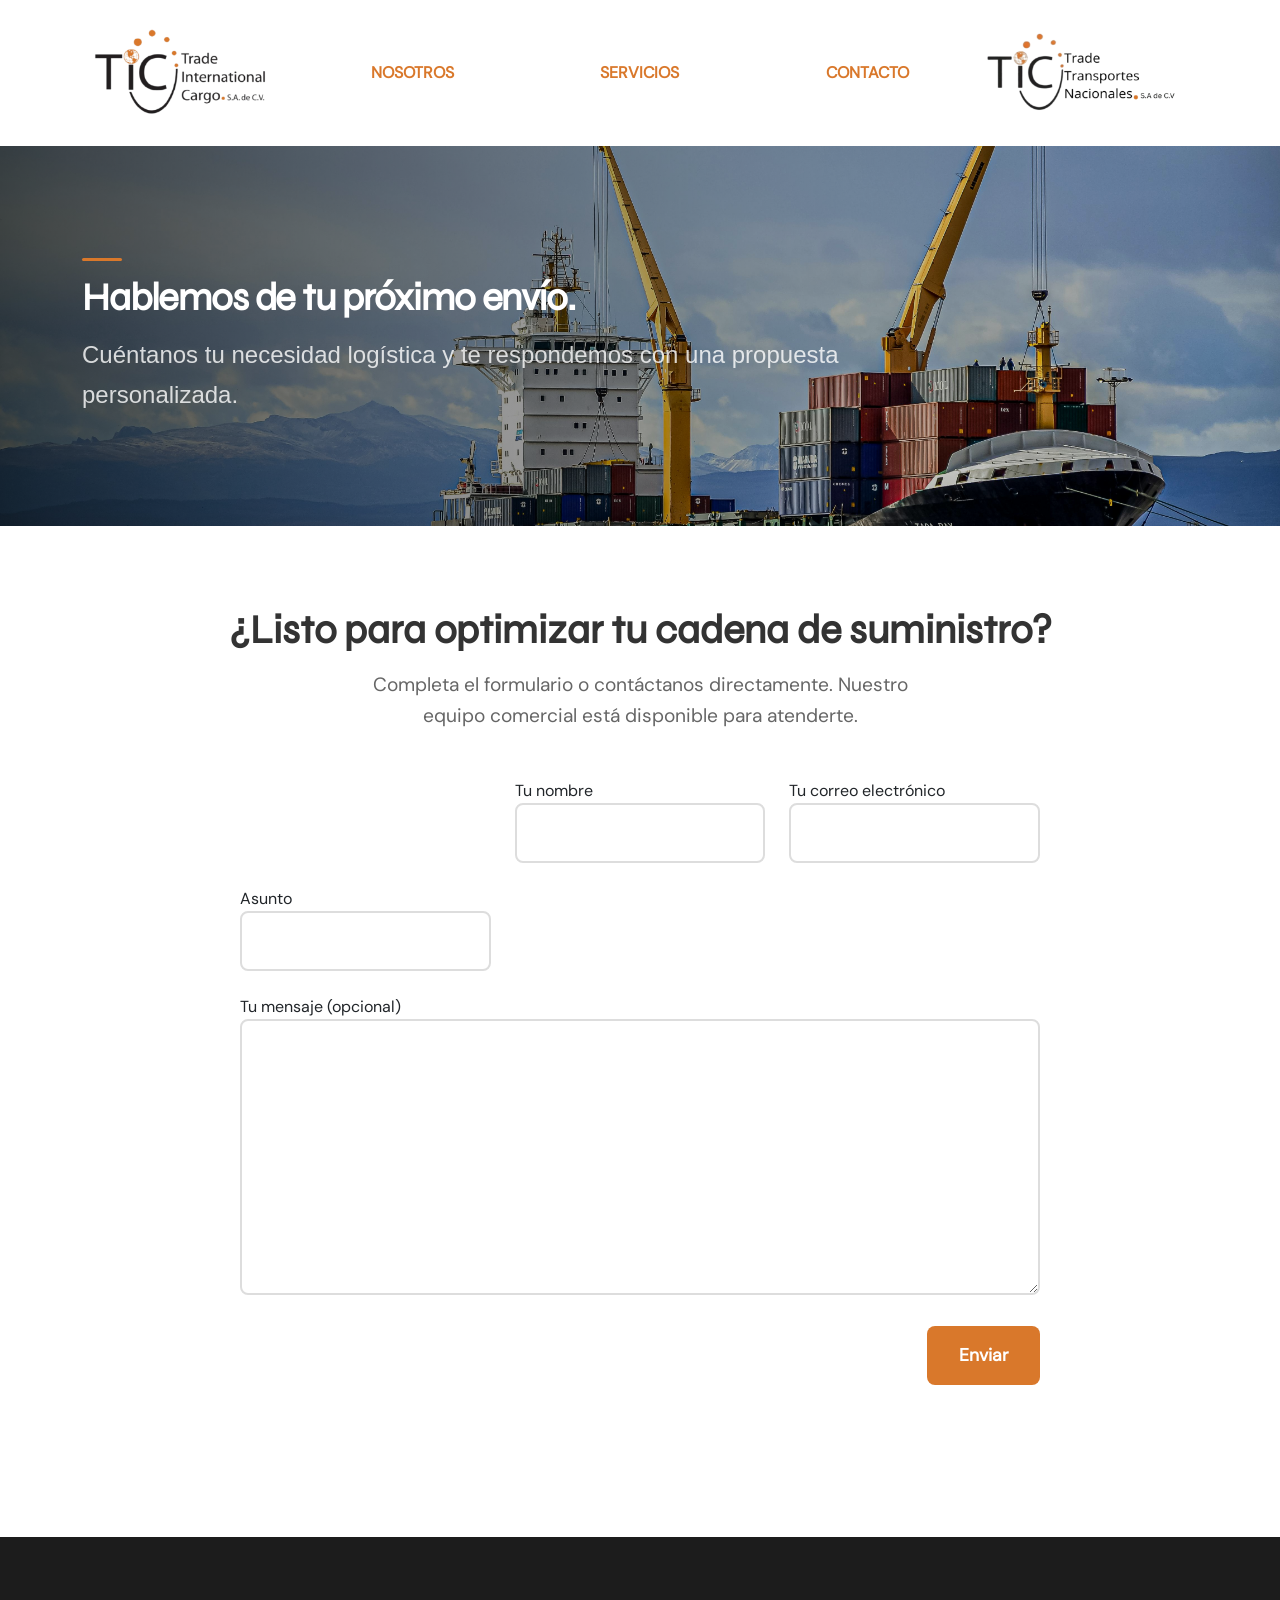
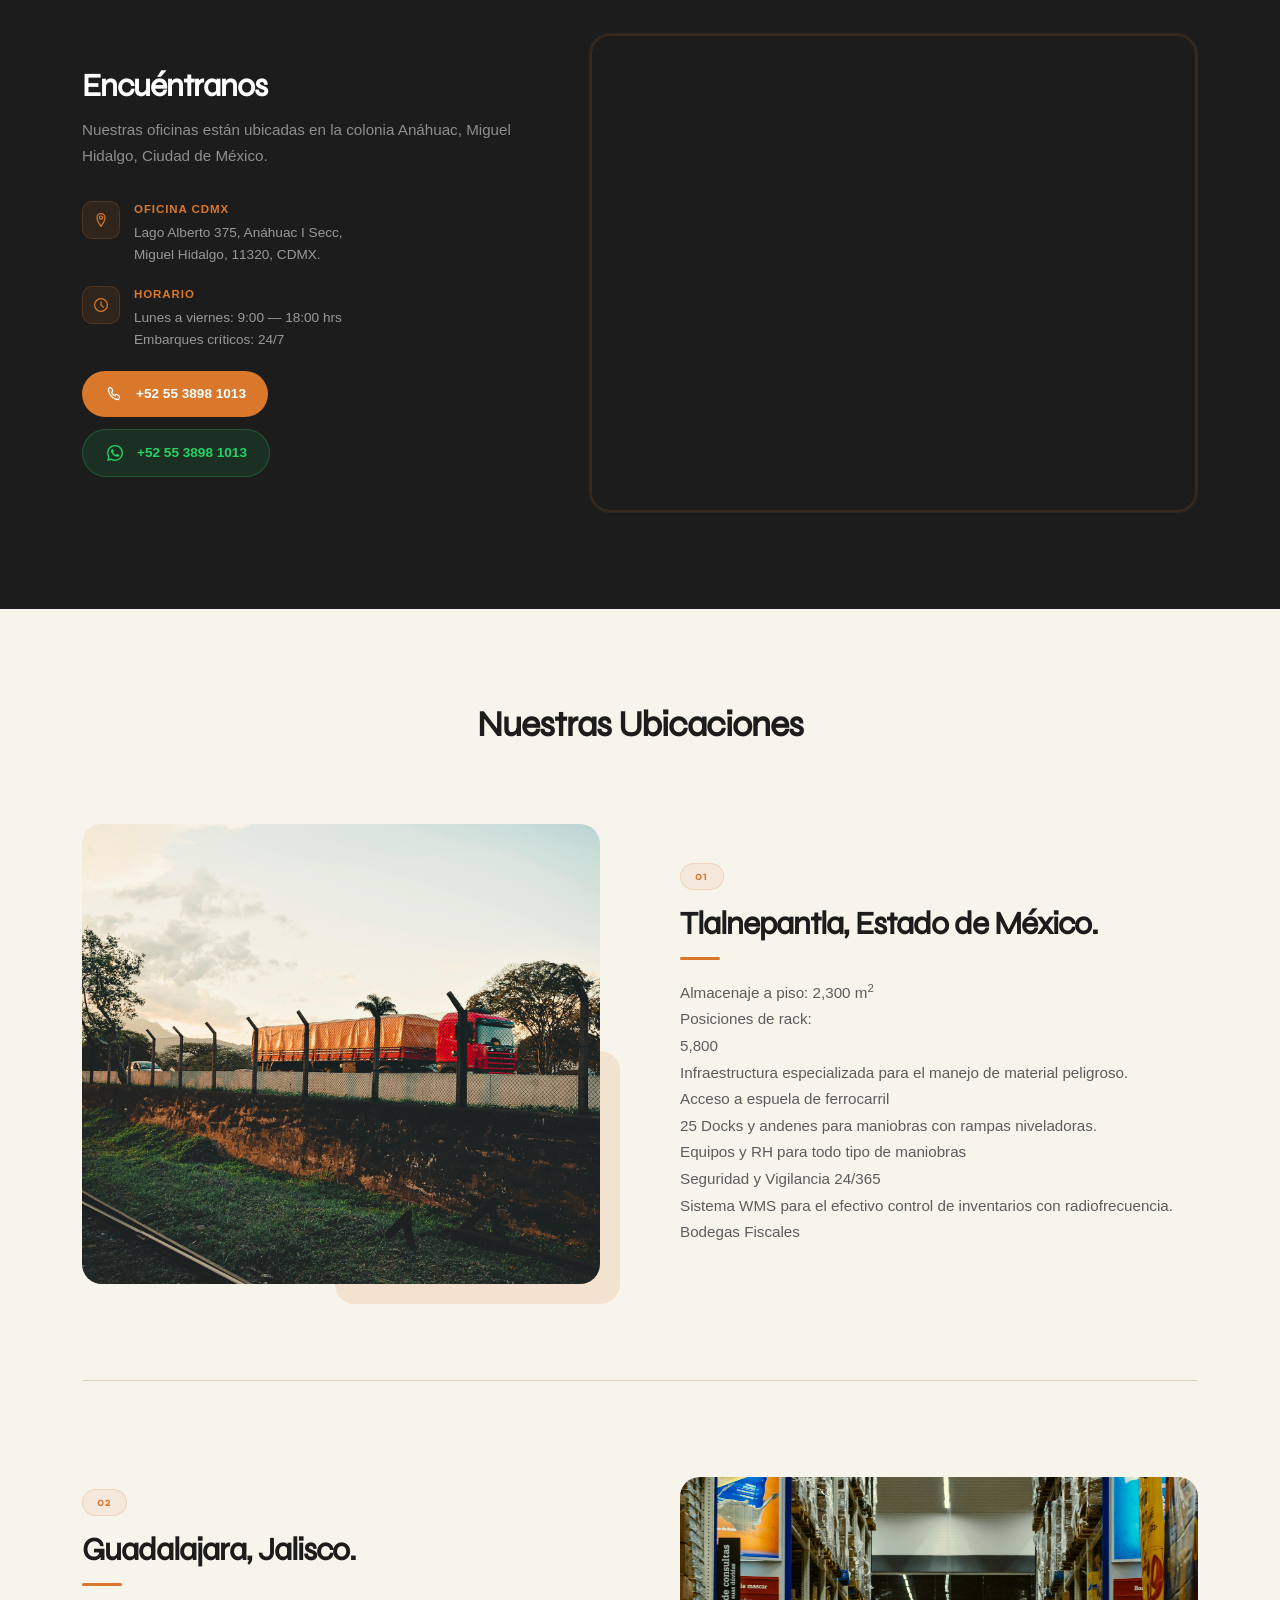
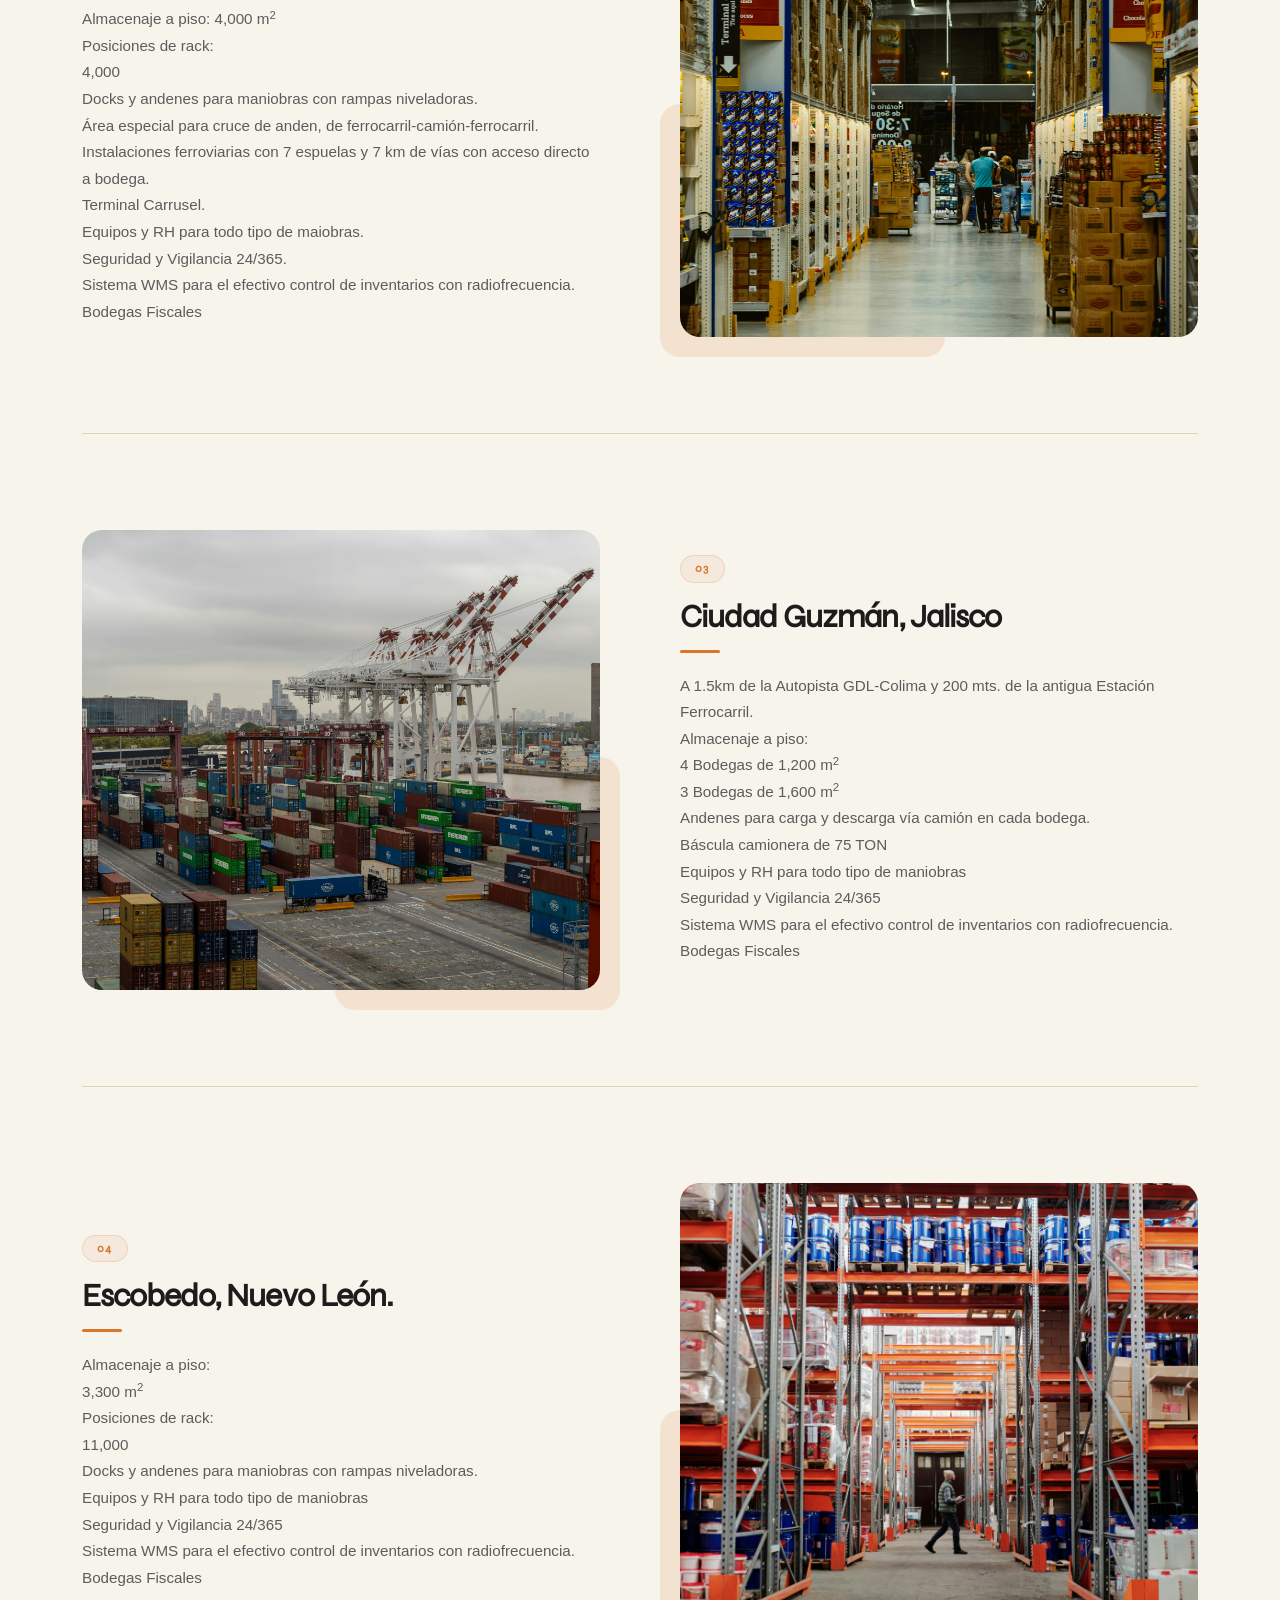
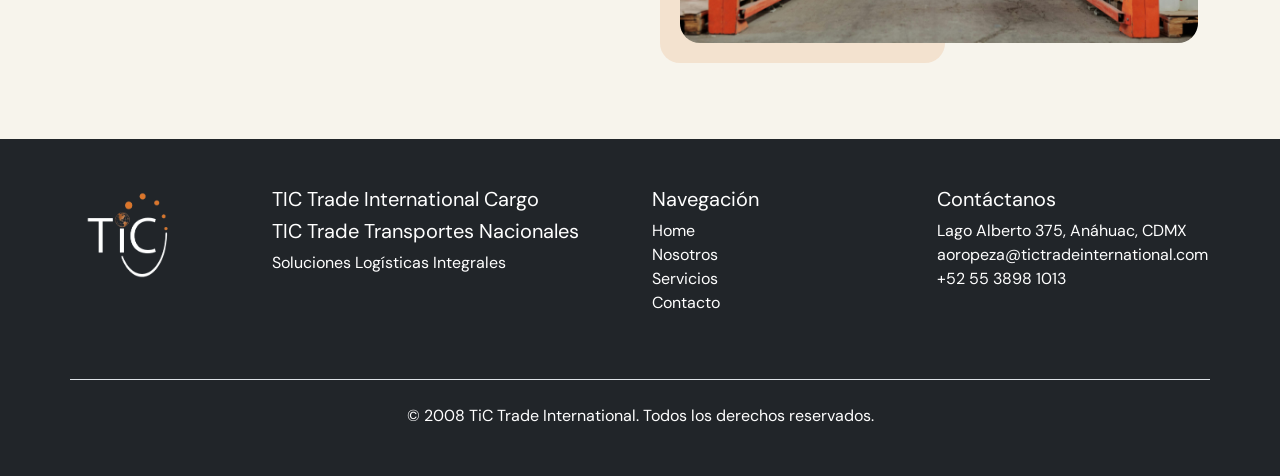
==== commit 644e435d: "Add files via upload" ====
--- a/contacto.html
+++ b/contacto.html
@@ -76,8 +76,8 @@
         <div class="banner__simple-inner">
 
                         <picture class="banner__simple-picture">
-                <source media="(max-width: 768px)" srcset="/wp-content/uploads/2026/03/contacto-mob.jpg">
-                <img src="/wp-content/uploads/2026/03/contacto.jpg" alt="Hablemos de tu próximo envío." class="banner__simple-img" loading="lazy">
+                <source media="(max-width: 768px)" srcset="/img/03/contacto-mob.jpg">
+                <img src="/img/03/contacto.jpg" alt="Hablemos de tu próximo envío." class="banner__simple-img" loading="lazy">
             </source></picture>
             
                         <div class="container banner__simple-content">
@@ -206,7 +206,7 @@
                 <!-- Imagen -->
                                 <div class="ubicaciones__item-media">
                     <div class="ubicaciones__item-media-wrap">
-                        <img src="/wp-content/uploads/2026/03/almacen4.jpg" alt="Tlalnepantla, Estado de México." class="ubicaciones__item-img" loading="lazy">
+                        <img src="/img/03/almacen4.jpg" alt="Tlalnepantla, Estado de México." class="ubicaciones__item-img" loading="lazy">
                         <!-- Deco naranja -->
                         <div class="ubicaciones__item-deco
                             ubicaciones__item-deco--right">
@@ -244,7 +244,7 @@
                 <!-- Imagen -->
                                 <div class="ubicaciones__item-media">
                     <div class="ubicaciones__item-media-wrap">
-                        <img src="/wp-content/uploads/2026/03/almacen2.jpg" alt="Guadalajara, Jalisco." class="ubicaciones__item-img" loading="lazy">
+                        <img src="/img/03/almacen2.jpg" alt="Guadalajara, Jalisco." class="ubicaciones__item-img" loading="lazy">
                         <!-- Deco naranja -->
                         <div class="ubicaciones__item-deco
                             ubicaciones__item-deco--left">
@@ -283,7 +283,7 @@
                 <!-- Imagen -->
                                 <div class="ubicaciones__item-media">
                     <div class="ubicaciones__item-media-wrap">
-                        <img src="/wp-content/uploads/2026/03/almacen3.jpg" alt="Ciudad Guzmán, Jalisco" class="ubicaciones__item-img" loading="lazy">
+                        <img src="/img/03/almacen3.jpg" alt="Ciudad Guzmán, Jalisco" class="ubicaciones__item-img" loading="lazy">
                         <!-- Deco naranja -->
                         <div class="ubicaciones__item-deco
                             ubicaciones__item-deco--right">
@@ -321,7 +321,7 @@
                 <!-- Imagen -->
                                 <div class="ubicaciones__item-media">
                     <div class="ubicaciones__item-media-wrap">
-                        <img src="/wp-content/uploads/2026/03/almacen1.jpg" alt="Escobedo, Nuevo León." class="ubicaciones__item-img" loading="lazy">
+                        <img src="/img/03/almacen1.jpg" alt="Escobedo, Nuevo León." class="ubicaciones__item-img" loading="lazy">
                         <!-- Deco naranja -->
                         <div class="ubicaciones__item-deco
                             ubicaciones__item-deco--left">
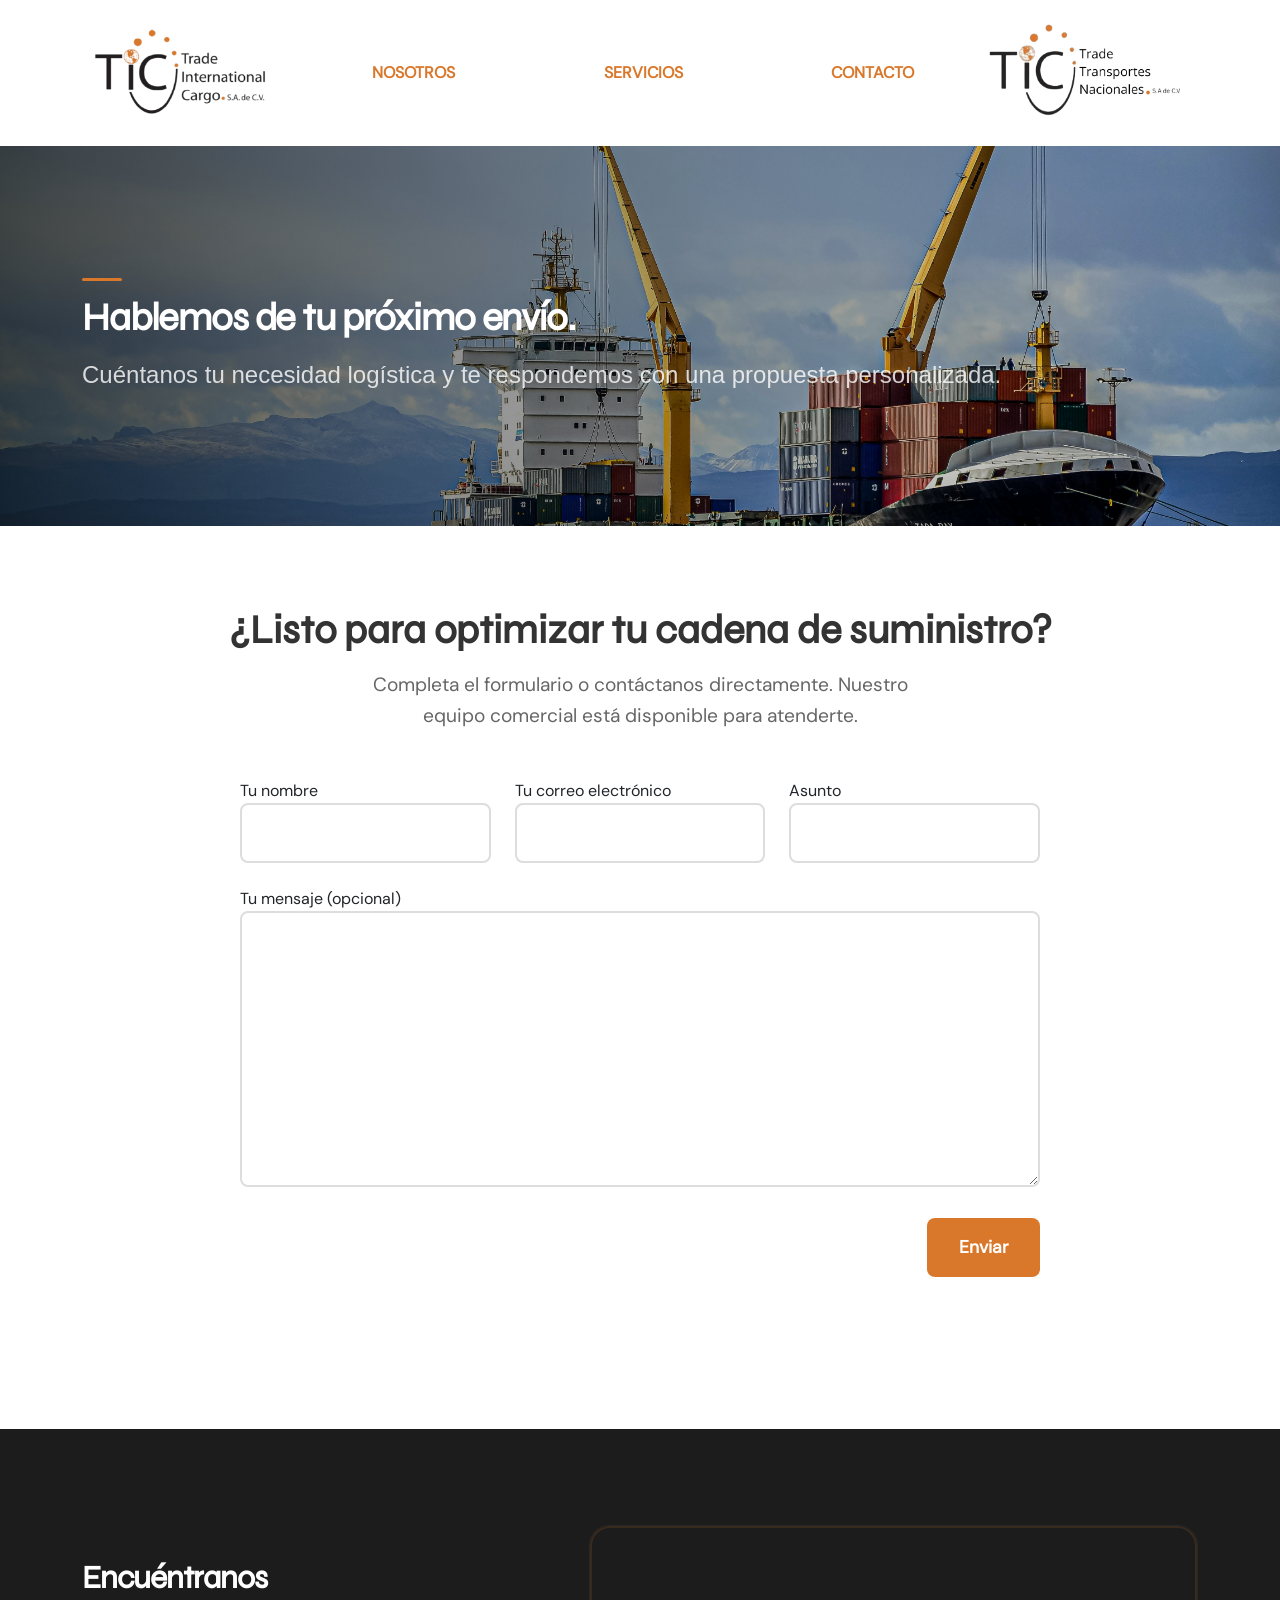
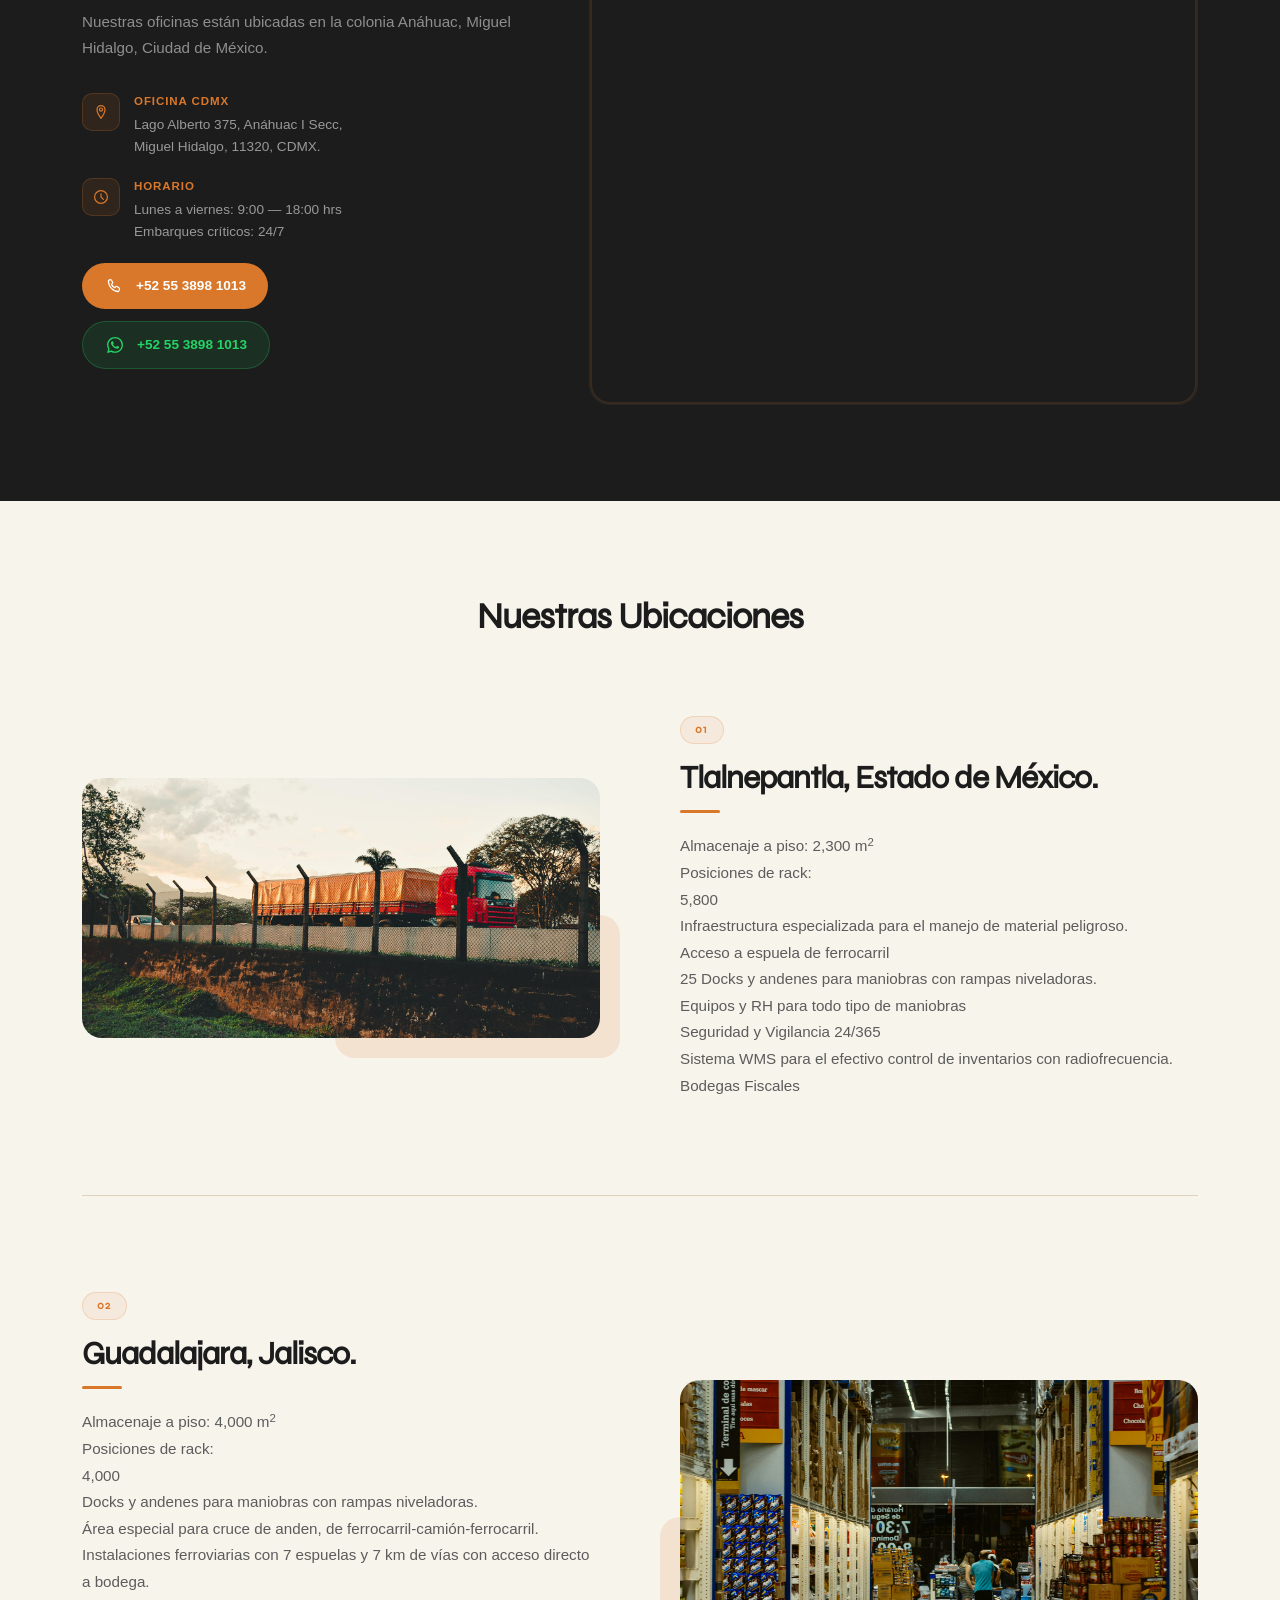
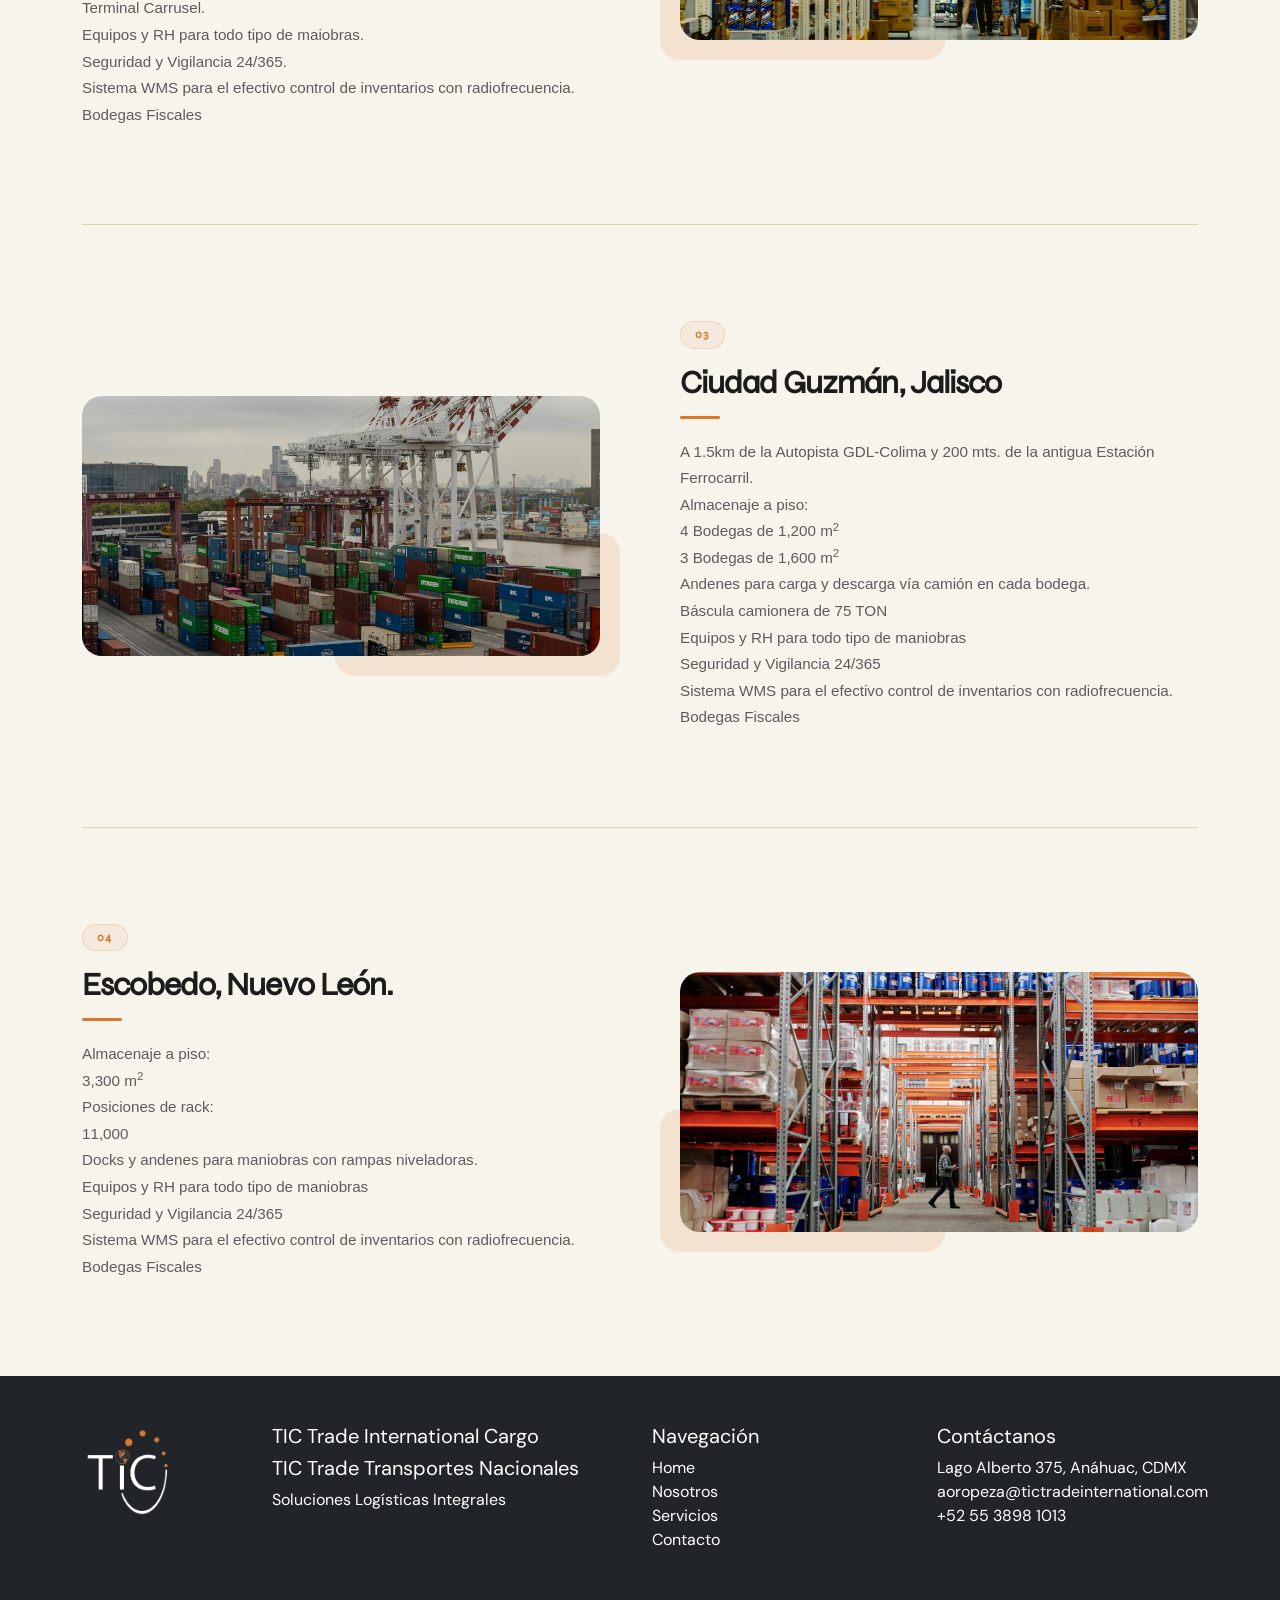
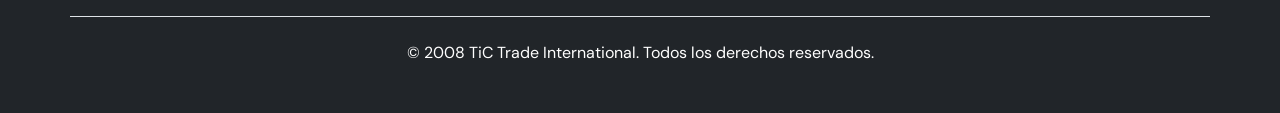
==== commit 5f13d7cb: "Update contacto.html" ====
--- a/contacto.html
+++ b/contacto.html
@@ -64,7 +64,7 @@
 <li class=" menu-item menu-item-type-post_type menu-item-object-page nav-item"><a href="/servicios.html" class="nav-link">Servicios</a></li>
 <li class=" menu-item menu-item-type-post_type menu-item-object-page nav-item"><a href="/contacto.html" class="nav-link">Contacto</a></li>
 </ul>                    <a class="navbar-brand logo-secundario-wrapper" href="/">
-                        <img src="/assets/img/tasportes-bg.png" alt="Tic trade transportes" class="logo-principal">
+                        <img src="/assets/img/logoTrasportesN.png" alt="Tic trade transportes" class="logo-second">
                     </a>
                 </div>
 
@@ -413,4 +413,4 @@
 <script src="/assets/js/splide.min.js"></script>
 <script type="text/javascript" src="/assets/js/splide.min.js?ver=4.1.4" id="splide-js-js"></script>
 </body>
-</html>+</html>
--- a/style.css
+++ b/style.css
@@ -49,9 +49,9 @@
     width: 200px;
 }
 
-.logo-secundario {
+.logo-second {
     height: auto;
-    max-height: 80px;
+    max-height: 105px;
 }
 
 .sticky-top {
@@ -126,7 +126,7 @@
 .slide-text {
     text-align: left;
     color: white;
-    max-width: 800px;
+    max-width: 100%;
     padding: 0 20px;
 }
 
@@ -141,6 +141,15 @@
 .slide-description {
     font-size: 2rem;
     margin-bottom: 2rem;
+    line-height: 1.6;
+    text-shadow: 1px 1px 2px rgba(0, 0, 0, 0.5);
+}
+
+.slide-tag {
+    font-family: 'Syne', sans-serif;
+    font-size: 1.875rem;
+    margin-bottom: 2rem;
+    margin-top: 2rem;
     line-height: 1.6;
     text-shadow: 1px 1px 2px rgba(0, 0, 0, 0.5);
 }
@@ -190,68 +199,291 @@
     display: none;
 }
 
+/*Sección Metricas */
+
 .metricas__section {
     padding: 80px 0;
     background-color: #f7f4ec;
-}
-
-.metricas__section .titulo__seccion {
+    position: relative;
+    overflow: hidden;
+}
+
+.metricas__section::before {
+    content: '';
+    position: absolute;
+    inset: 0;
+    z-index: 0;
+    background-image: url('/assets/img/logotic-black.png');
+    background-repeat: repeat;
+    background-size: 160px auto;
+    background-position: center;
+    opacity: 0.08;
+    mix-blend-mode: multiply;
+    pointer-events: none;
+}
+
+.metricas__section .container {
+    position: relative;
+    z-index: 1;
+}
+
+.metricas__titulo {
     font-family: 'Syne', sans-serif;
-    font-size: 2.5rem;
+    font-size: clamp(1.8rem, 3vw, 2.5rem);
     font-weight: 700;
-    line-height: 120%;
+    line-height: 1.2;
     text-align: center;
-}
-
-.metricas__section .descripcion {
-    font-family: 'DM_Sans', sans-serif;
-    font-size: 2rem;
+    color: #1c1c1c;
+    margin: 0 0 12px;
+}
+
+.metricas__descripcion {
+    font-family: 'DM Sans', sans-serif;
+    font-size: 1.5rem;
     font-weight: 400;
-    line-height: 120%;
+    line-height: 1.6;
     text-align: center;
+    color: #6b6b6b;
+    margin: 0 auto 56px;
+    max-width: 680px;
 }
 
 .metricas-grid {
     display: grid;
-    grid-template-columns: repeat(auto-fit, minmax(250px, 1fr));
-    gap: 40px;
-    text-align: center;
+    grid-template-columns: repeat(auto-fit, minmax(200px, 1fr));
+    gap: 24px;
 }
 
 .metrica-item {
-    background: white;
-    border-radius: 10px;
-    padding: 14px;
+    background: #ffffff;
+    border-radius: 20px;
+    padding: 36px 24px 28px;
     border: 1px solid #ede7d4;
     border-top: 3px solid #d9782b;
-    transition: transform 0.3s ease, box-shadow 0.3s ease;
+    display: flex;
+    flex-direction: column;
+    align-items: center;
+    gap: 20px;
+    position: relative;
+    overflow: hidden;
+    transition: transform .3s ease, box-shadow .3s ease, border-top-color .3s;
 }
 
 .metrica-item:hover {
-    transform: translateY(-5px);
-    box-shadow: 0 8px 15px rgba(0, 0, 0, 0.2);
-}
-
-.numero {
+    transform: translateY(-6px);
+    box-shadow: 0 16px 40px rgba(217, 120, 43, .15);
+    border-top-color: #b8641f;
+}
+
+.metrica-item::before {
+    content: '';
+    position: absolute;
+    top: 0;
+    left: -60%;
+    width: 40%;
+    height: 100%;
+    background: linear-gradient(
+        90deg,
+        transparent,
+        rgba(255, 255, 255, .45),
+        transparent
+    );
+    transform: skewX(-15deg);
+    transition: left .6s ease;
+    pointer-events: none;
+    z-index: 2;
+}
+
+.metrica-item:hover::before {
+    left: 130%;
+}
+
+.metrica-icono-wrap {
+    position: relative;
+    width: 90px;
+    height: 90px;
+    display: flex;
+    align-items: center;
+    justify-content: center;
+    flex-shrink: 0;
+}
+
+.metrica-icono-ring {
+    position: absolute;
+    inset: 0;
+    border-radius: 50%;
+    border: 2px solid rgba(217, 120, 43, .3);
+    animation: metrica-ring 3s ease-out infinite;
+}
+
+.metrica-icono-ring--2 {
+    animation-delay: .8s;
+    border-color: rgba(217, 120, 43, .18);
+}
+
+.metrica-item:nth-child(2) .metrica-icono-ring    { animation-delay: .4s; }
+.metrica-item:nth-child(2) .metrica-icono-ring--2  { animation-delay: 1.2s; }
+.metrica-item:nth-child(3) .metrica-icono-ring    { animation-delay: .8s; }
+.metrica-item:nth-child(3) .metrica-icono-ring--2  { animation-delay: 1.6s; }
+.metrica-item:nth-child(4) .metrica-icono-ring    { animation-delay: 1.2s; }
+.metrica-item:nth-child(4) .metrica-icono-ring--2  { animation-delay: 2s; }
+.metrica-item:nth-child(5) .metrica-icono-ring    { animation-delay: 1.6s; }
+.metrica-item:nth-child(5) .metrica-icono-ring--2  { animation-delay: 2.4s; }
+.metrica-item:nth-child(6) .metrica-icono-ring    { animation-delay: 2s; }
+.metrica-item:nth-child(6) .metrica-icono-ring--2  { animation-delay: 2.8s; }
+
+@keyframes metrica-ring {
+    0%   { opacity: .8; transform: scale(.85); }
+    70%  { opacity: .1; transform: scale(1.4); }
+    100% { opacity: 0;  transform: scale(1.6); }
+}
+
+.metrica-icono {
+    width: 72px;
+    height: 72px;
+    border-radius: 50%;
+    background: #fbf1e9;
+    border: 1.5px solid #ecbd97;
+    display: flex;
+    align-items: center;
+    justify-content: center;
+    position: relative;
+    z-index: 1;
+    transition: background .3s, border-color .3s;
+}
+
+.metrica-item:hover .metrica-icono {
+    background: #d9782b;
+    border-color: #d9782b;
+    transform: none;
+    animation: none;
+}
+
+.metrica-icono::before {
+    content: '';
+    position: absolute;
+    inset: -12px;
+    border-radius: 50%;
+    background: radial-gradient(
+        circle at 40% 40%,
+        rgba(217, 120, 43, .22) 0%,
+        rgba(217, 120, 43, .06) 60%,
+        transparent 100%
+    );
+    z-index: -1;
+    animation: fondo-orbit 4s ease-in-out infinite;
+}
+
+.metrica-item:nth-child(2) .metrica-icono::before { animation-delay: .5s;  animation-duration: 4.6s; }
+.metrica-item:nth-child(3) .metrica-icono::before { animation-delay: 1s;   animation-duration: 3.8s; }
+.metrica-item:nth-child(4) .metrica-icono::before { animation-delay: 1.5s; animation-duration: 5s;   }
+.metrica-item:nth-child(5) .metrica-icono::before { animation-delay: 2s;   animation-duration: 4.2s; }
+.metrica-item:nth-child(6) .metrica-icono::before { animation-delay: 2.5s; animation-duration: 4.8s; }
+
+@keyframes fondo-orbit {
+    0%   { transform: translate(0px, 0px) scale(1);    opacity: .8; }
+    25%  { transform: translate(6px, -8px) scale(1.1); opacity: 1;  }
+    50%  { transform: translate(-5px, -6px) scale(.9); opacity: .7; }
+    75%  { transform: translate(4px, 4px) scale(1.05); opacity: .9; }
+    100% { transform: translate(0px, 0px) scale(1);    opacity: .8; }
+}
+
+.metrica-icono::after {
+    content: '';
+    position: absolute;
+    inset: -6px;
+    border-radius: 50%;
+    background: radial-gradient(
+        circle at 65% 60%,
+        rgba(217, 120, 43, .15) 0%,
+        transparent 70%
+    );
+    z-index: -1;
+    animation: fondo-orbit-2 5.5s ease-in-out infinite reverse;
+}
+
+.metrica-item:nth-child(2) .metrica-icono::after { animation-delay: .8s;  }
+.metrica-item:nth-child(3) .metrica-icono::after { animation-delay: 1.6s; }
+.metrica-item:nth-child(4) .metrica-icono::after { animation-delay: 2.4s; }
+.metrica-item:nth-child(5) .metrica-icono::after { animation-delay: 3.2s; }
+.metrica-item:nth-child(6) .metrica-icono::after { animation-delay: 4s;   }
+
+@keyframes fondo-orbit-2 {
+    0%   { transform: translate(0, 0) scale(1);       }
+    33%  { transform: translate(-7px, 5px) scale(1.15); }
+    66%  { transform: translate(5px, -4px) scale(.88);  }
+    100% { transform: translate(0, 0) scale(1);       }
+}
+
+.metrica-item:hover .metrica-icono::before {
+    animation-play-state: paused;
+    background: radial-gradient(
+        circle at 40% 40%,
+        rgba(255, 255, 255, .25) 0%,
+        transparent 70%
+    );
+}
+
+.metrica-item:hover .metrica-icono::after {
+    animation-play-state: paused;
+    opacity: 0;
+}
+
+.metrica-icono-img {
+    width: 36px;
+    height: 36px;
+    object-fit: contain;
+    filter: brightness(0) saturate(100%) invert(55%) sepia(60%) saturate(500%) hue-rotate(345deg);
+    transition: filter .3s;
+    animation: none;
+    transform: none;
+    position: relative;
+    z-index: 2;
+}
+
+.metrica-item:hover .metrica-icono-img {
+    filter: brightness(0) invert(1);
+    transform: none;
+}
+
+.metrica-icono-fallback {
     font-family: 'Syne', sans-serif;
-    font-size: 3rem;
+    font-size: 1.1rem;
+    font-weight: 800;
+    color: #d9782b;
+    transition: color .3s;
+    position: relative;
+    z-index: 2;
+}
+
+.metrica-item:hover .metrica-icono-fallback {
+    color: #ffffff;
+}
+
+.metrica-texto {
+    width: 100%;
+}
+
+.metrica-titulo {
+    font-family: 'DM Sans', sans-serif;
+    font-size: 1.2rem;
     font-weight: 700;
+    color: #1c1c1c;
+    letter-spacing: .06em;
+    line-height: 1.2;
+    overflow: hidden;
+    text-align: center;
+    transition: color .25s;
+}
+
+.metrica-item:hover .metrica-titulo {
     color: #d9782b;
-    margin-bottom: 10px;
-    transition: color 0.3s ease;
-}
-
-.metrica-item:hover .numero {
-    color: #b8641f;
-}
-
-.titulo {
-    font-family: 'DM_Sans', sans-serif;
-    font-size: 1rem;
-    color: #333;
-    line-height: 1.4;
-    text-transform: uppercase;
-    font-weight: 600;
+}
+
+@media (max-width: 1024px) {
+    .metricas-grid {
+        grid-template-columns: repeat(3, 1fr);
+    }
 }
 
 @media (max-width: 768px) {
@@ -260,16 +492,49 @@
     }
 
     .metricas-grid {
-        grid-template-columns: 1fr;
-        gap: 30px;
-    }
-
-    .numero {
-        font-size: 2.5rem;
-    }
-
-    .titulo {
-        font-size: 0.9rem;
+        grid-template-columns: repeat(2, 1fr);
+        gap: 16px;
+    }
+
+    .metrica-titulo {
+        white-space: normal;
+        text-align: center;
+    }
+}
+
+@media (max-width: 480px) {
+    .metricas-grid {
+        grid-template-columns: 1fr 1fr;
+        gap: 12px;
+    }
+
+    .metrica-item {
+        padding: 28px 16px 22px;
+    }
+
+    .metrica-icono-wrap {
+        width: 72px;
+        height: 72px;
+    }
+
+    .metrica-icono {
+        width: 58px;
+        height: 58px;
+    }
+
+    .metrica-icono-img {
+        width: 28px;
+        height: 28px;
+    }
+}
+
+@media (prefers-reduced-motion: reduce) {
+    .metrica-icono::before,
+    .metrica-icono::after,
+    .metrica-icono-ring,
+    .metrica-item::before {
+        animation: none !important;
+        transition: none !important;
     }
 }
 
@@ -312,6 +577,47 @@
     display: flex;
     flex-direction: column;
     align-items: flex-start;
+    perspective: 1000px;
+    min-height: 320px;
+}
+
+.card-flip {
+    position: relative;
+    width: 100%;
+    height: 100%;
+    transition: transform 0.6s;
+    transform-style: preserve-3d;
+}
+
+.card-item:hover .card-flip {
+    transform: rotateY(180deg);
+}
+
+.card-front, .card-back {
+    position: absolute;
+    width: 100%;
+    height: 100%;
+    backface-visibility: hidden;
+    display: flex;
+    flex-direction: column;
+    align-items: center;
+    justify-content: center;
+    text-align: center;
+    padding: 20px;
+}
+
+.card-front {
+    z-index: 2;
+}
+
+.card-back {
+    transform: rotateY(180deg);
+    background: #0a0a0a;
+    border-radius: 18px;
+    justify-content: flex-start;
+    align-items: flex-start;
+    text-align: left;
+    padding: 30px 24px;
 }
 
 .card-item:hover {
@@ -323,30 +629,23 @@
 .card-icon {
     display: grid;
     place-items: center;
-    width: 72px;
-    height: 72px;
+    width: 100px;
+    height: 100px;
     border-radius: 18px;
     background: #d9782b;
     margin-bottom: 22px;
 }
 
 .card-icon img {
-    width: 38px;
-    height: 38px;
+    width: 55px;
+    height: 55px;
     object-fit: contain;
     filter: brightness(0) invert(1);
 }
 
-.card-body {
-    width: 100%;
-    display: flex;
-    flex-direction: column;
-    justify-content: space-between;
-}
-
 .card-title {
     font-family: 'Syne', sans-serif;
-    font-size: 1.6rem;
+    font-size: 2rem;
     color: #ffffff;
     margin-bottom: 12px;
     font-weight: 800;
@@ -387,6 +686,15 @@
 
     .card-item {
         padding: 22px 18px;
+        min-height: 280px;
+    }
+
+    .card-front, .card-back {
+        padding: 20px;
+    }
+
+    .card-back {
+        padding: 22px 18px;
     }
 
     .card-title {
@@ -398,155 +706,122 @@
     }
 }
 
-/* ── Servicios Cards ── */
+/* ════════════════════════════════SECCIÓN ════════════════════════════════ */
+
 .valores__section {
-    padding: 80px 0;
-    background-color: #1c1c1c;
+    padding: 120px 0 120px;
+    background-color: #ffffff;
+    position: relative;
+    overflow: hidden;
 }
 
 .valores__section .section-header {
     text-align: center;
-    margin-bottom: 48px;
-}
-
-.valores__section .section-tag {
-    display: inline-block;
-    font-size: .72rem;
-    font-weight: 700;
-    letter-spacing: .1em;
-    text-transform: uppercase;
-    color: #d9782b;
-    margin-bottom: 12px;
+    margin: 0 auto 100px;
+    max-width: 720px;
 }
 
 .valores__section h2 {
     font-family: 'Syne', sans-serif;
-    font-size: clamp(1.8rem, 3vw, 2.8rem);
+    font-size: clamp(2rem, 3vw, 2.8rem);
     font-weight: 800;
-    color: #ffffff;
-    letter-spacing: -.03em;
     margin: 0;
 }
 
 .valores-grid {
     display: grid;
-    grid-template-columns: repeat(4, 1fr);
-    gap: 16px;
-    align-items: stretch;
-}
-
-.valor-item {
+    grid-template-columns: repeat(3, 1fr);
+    gap: 60px;
+    align-items: flex-start;
     position: relative;
-    border-radius: 16px;
+    z-index: 1;
+}
+
+.valor-item--pos-0 { margin-top: 120px; }
+.valor-item--pos-1 { margin-top: 40px; }
+.valor-item--pos-2 { margin-top: 0px; }
+
+.valor-img-wrap {
+    width: 100%;
+    max-width: 320px;
+    margin: 0 auto;
+    border-radius: 20px;
     overflow: hidden;
-    background: #d9782b;
-    display: flex;
-    flex-direction: column;
-    min-height: 300px;
-    transition: transform .3s ease, box-shadow .3s ease;
-}
-
-.valor-item:hover {
-    transform: translateY(-6px);
-    box-shadow: 0 20px 48px rgba(0, 0, 0, .5);
-}
-
-.valor-item--featured .valor-title {
-    color: #ffffff;
-}
-
-.valor-item--featured .valor-desc {
-    color: rgba(255, 255, 255, .8);
-}
-
-.valor-img-wrap {
-    position: relative;
-    width: 100%;
-    flex: 1;
-    min-height: 70px;
-    overflow: hidden;
+    aspect-ratio: 1 / 1;
+    background: #f4f4f4;
+    display: flex;
+    align-items: center;
+    justify-content: center;
+    padding: 30px;
 }
 
 .valor-img-wrap img {
     width: 100%;
     height: 100%;
-    object-fit: contain;
-    display: block;
-    transition: transform .5s ease;
-    scale: 0.5;
-}
-
-.valor-item:hover .valor-img-wrap img {
-    transform: scale(2.05);
-}
-
-.valor-img-wrap::after {
-    content: '';
+    object-fit: contain; /* 🔥 clave para iconos */
+}
+
+.valor-img-block {
+    position: relative;
+    text-align: center;
+}
+
+.valor-num {
     position: absolute;
-    inset: 0;
-    background: linear-gradient(to bottom,
-            transparent 50%,
-            rgba(0, 0, 0, .3) 100%);
-    pointer-events: none;
-}
-
-/* Contenido texto */
+    bottom: -20px;
+    left: 50%;
+    transform: translateX(-50%);
+    width: 50px;
+    height: 50px;
+    border-radius: 50%;
+    background: #d9782b;
+    color: #fff;
+    font-weight: 800;
+    display: flex;
+    align-items: center;
+    justify-content: center;
+    box-shadow: 0 10px 25px rgba(217,120,43,.4);
+}
+
 .valor-content {
-    padding: 18px 20px 22px;
-    display: flex;
-    flex-direction: column;
-    gap: 8px;
+    text-align: center;
+    margin-top: 40px;
 }
 
 .valor-title {
-    font-family: 'Syne', sans-serif;
-    font-size: 1.2rem;
+    font-size: 1.1rem;
     font-weight: 700;
-    color: #ffffff;
-    line-height: 1.3;
-    letter-spacing: -.01em;
-    margin: 0;
+    margin-bottom: 8px;
 }
 
 .valor-desc {
-    font-family: 'DM Sans', sans-serif;
-    font-size: 18px;
-    line-height: 1.55;
-    color: rgba(255, 255, 255, .55);
-    margin: 0;
-}
-
-/* ── Responsive ── */
-@media screen and (max-width:1400px) {
-    .valor-img-wrap {
-        max-height: 250px;
-    }
-}
-
-@media screen and (max-width:1200px) {
-    .valor-img-wrap {
-        max-height: 200px;
-    }
+    font-size: 14px;
+    color: #6b6b6b;
+}
+
+.valores__curva-wrap {
+    position: absolute;
+    top: 300px;
+    left: 0;
+    width: 100%;
+    z-index: 0;
+    padding: 0 80px;
 }
 
 @media (max-width: 1024px) {
-    .valores-grid {
-        grid-template-columns: repeat(2, 1fr);
-    }
-}
-
-@media (max-width: 640px) {
-    .valores__section {
-        padding: 56px 0;
+    .valores__curva-wrap {
+        display: none;
     }
 
     .valores-grid {
         grid-template-columns: 1fr;
-        gap: 12px;
-    }
-
-    .valor-item {
-        min-height: 260px;
+        gap: 60px;
+    }
+
+    .valor-item--pos-0,
+    .valor-item--pos-1,
+    .valor-item--pos-2 {
+        margin-top: 0;
     }
 }
 
@@ -964,7 +1239,6 @@
     color: rgba(255, 255, 255, .8);
     line-height: 1.65;
     margin: 0;
-    max-width: 70%;
 }
 
 /* ── Variante: sin imagen (fondo sólido) ── */
@@ -1052,13 +1326,11 @@
     }
 }
 
-/* ── Descripción con imagen lateral ── */
 .descripcion__imagen {
     padding: 96px 0;
     background-color: #f7f4ec;
 }
 
-/* ── Layout dos columnas ── */
 .descripcion__imagen-inner {
     display: grid;
     grid-template-columns: 1fr 1fr;
@@ -1068,7 +1340,6 @@
 
 /* ══ COLUMNA TEXTO ══ */
 
-/* Tag / etiqueta */
 .descripcion__imagen-tag {
     display: inline-block;
     font-family: 'DM Sans', sans-serif;
@@ -1262,7 +1533,6 @@
         padding: 56px 0;
     }
 
-    /* Una sola columna, imagen abajo */
     .descripcion__imagen-inner {
         grid-template-columns: 1fr;
         gap: 40px;
@@ -1322,7 +1592,6 @@
     background-color: #ffffff;
 }
 
-/* ── Encabezado ── */
 .texto__valores-header {
     text-align: center;
     max-width: 100%;
@@ -1380,16 +1649,14 @@
     margin: 0;
 }
 
-/* ── Grid ── */
 .texto__valores-grid {
     display: grid;
-    grid-template-columns: repeat(4, 1fr);
-    gap: 2px;
+    grid-template-columns: repeat(2, 1fr);
+    gap: 30px;
     border-radius: 16px;
     overflow: hidden;
 }
 
-/* ── Item ── */
 .texto__valores-item {
     background: #fff;
     padding: 36px 28px;
@@ -1402,13 +1669,44 @@
     border-radius: 16px;
 }
 
-/* ── Nombre ── */
+@keyframes slideInLeft {
+    from {
+        opacity: 0;
+        transform: translateX(-50px);
+    }
+    to {
+        opacity: 1;
+        transform: translateX(0);
+    }
+}
+
+@keyframes slideInRight {
+    from {
+        opacity: 0;
+        transform: translateX(50px);
+    }
+    to {
+        opacity: 1;
+        transform: translateX(0);
+    }
+}
+
+.slide-in-left.animate {
+    opacity: 0;
+    transform: translateX(-50px);
+    animation: slideInLeft 0.8s ease-out forwards;
+}
+
+.slide-in-right.animate {
+    opacity: 0;
+    transform: translateX(50px);
+    animation: slideInRight 0.8s ease-out forwards;
+}
+
 .texto__valores-item:hover .texto__valores-name {
     color: #d9782b;
 }
 
-
-/* ── Ícono / Número ── */
 .texto__valores-icon {
     width: 52px;
     height: 52px;
@@ -1435,7 +1733,6 @@
     letter-spacing: -.02em;
 }
 
-/* ── Nombre ── */
 .texto__valores-name {
     font-family: 'Syne', sans-serif;
     font-size: 1.5rem;
@@ -1446,7 +1743,6 @@
     margin: 0;
 }
 
-/* ── Descripción ── */
 .texto__valores-text {
     font-family: 'DM Sans', sans-serif;
     font-size: 1rem;
@@ -1455,7 +1751,6 @@
     margin: 0;
 }
 
-/* ── Variante fondo claro ── */
 .texto__valores--light {
     background-color: #f7f4ec;
 }
@@ -1553,81 +1848,24 @@
     }
 }
 
-/* ── Sección Misión ── */
+/* ════════════════════════════════ SECCIÓN: MISIÓN ════════════════════════════════ */
+
 .mision__section {
     padding: 100px 0;
-    background-color: #d9782b;
+    background-color: #ffffff;
     position: relative;
     overflow: hidden;
 }
 
-/* Textura de fondo sutil */
-.mision__section::before {
-    content: '';
-    position: absolute;
-    inset: 0;
-    background-image:
-        radial-gradient(circle at 20% 50%, rgba(255, 255, 255, .06) 0%, transparent 50%),
-        radial-gradient(circle at 80% 50%, rgba(0, 0, 0, .08) 0%, transparent 50%);
-    pointer-events: none;
-}
-
-/* ── Layout interior ── */
-.mision__inner {
-    display: flex;
-    align-items: center;
-    justify-content: center;
-    gap: 48px;
-    position: relative;
-    z-index: 1;
-}
-
-/* ── Decorativos laterales ── */
-.mision__deco {
+.mision__header {
+    text-align: center;
     display: flex;
     flex-direction: column;
     align-items: center;
-    gap: 12px;
-    flex-shrink: 0;
-    opacity: .35;
-}
-
-.mision__deco--right {
-    transform: scaleX(-1);
-}
-
-.mision__deco-line {
-    width: 2px;
-    height: 80px;
-    background: white;
-    border-radius: 2px;
-}
-
-.mision__deco-circle {
-    width: 14px;
-    height: 14px;
-    border-radius: 50%;
-    border: 2px solid white;
-}
-
-.mision__deco-circle--sm {
-    width: 7px;
-    height: 7px;
-    background: white;
-    border: none;
-}
-
-/* ── Contenido ── */
-.mision__content {
-    text-align: center;
-    max-width: 760px;
-    display: flex;
-    flex-direction: column;
-    align-items: center;
-    gap: 20px;
-}
-
-/* Tag */
+    gap: 16px;
+    margin-bottom: 64px;
+}
+
 .mision__tag {
     display: inline-block;
     font-family: 'DM Sans', sans-serif;
@@ -1635,140 +1873,256 @@
     font-weight: 700;
     letter-spacing: .14em;
     text-transform: uppercase;
-    color: rgba(255, 255, 255, .7);
-    background: rgba(255, 255, 255, .12);
-    padding: 5px 16px;
+    color: #d9782b;
+    background: rgba(217, 120, 43, .08);
+    padding: 5px 18px;
     border-radius: 100px;
-    border: 1px solid rgba(255, 255, 255, .2);
-}
-
-/* Título */
+    border: 1px solid rgba(217, 120, 43, .25);
+}
+
 .mision__title {
     font-family: 'Syne', sans-serif;
-    font-size: clamp(1.5rem, 2.5vw, 2.2rem);
+    font-size: clamp(1.8rem, 3vw, 2.8rem);
     font-weight: 800;
-    color: #ffffff;
+    color: #1c1c1c;
     letter-spacing: -.03em;
     line-height: 1.1;
     margin: 0;
-}
-
-/* Cita / descripción */
-.mision__quote {
+    max-width: 640px;
+}
+
+.mision__inner {
+    display: grid;
+    grid-template-columns: 1fr 1fr;
+    gap: 0 72px;
+    align-items: center;
+}
+
+.mision__imagen-col {
+    position: relative;
+}
+
+.mision__imagen-wrap {
+    position: relative;
+    border-radius: 0% 50% 0% 50% / 50% 50% 100% 60%;
+    overflow: hidden;
+    aspect-ratio: 4 / 5;
+    max-width: 480px;
+    margin: 0 auto;
+    background: #f0ebe0;
+}
+
+.mision__imagen {
+    width: 100%;
+    height: 100%;
+    object-fit: cover;
+    object-position: center top;
+    display: block;
+}
+
+.mision__arco {
+    position: absolute;
+    top: 0;
+    right: -40px;
+    width: 100px;
+    height: 100%;
+    pointer-events: none;
+}
+
+.mision__imagen-col::before {
+    content: '';
+    position: absolute;
+    width: 340px;
+    height: 340px;
+    border-radius: 50%;
+    background: rgba(217, 120, 43, .07);
+    bottom: -60px;
+    left: -60px;
+    z-index: 0;
+}
+
+.mision__imagen-wrap {
+    position: relative;
+    z-index: 1;
+}
+
+.mision__puntos-col {
+    position: relative;
+    display: flex;
+    flex-direction: column;
+    gap: 0;
+}
+
+.mision__linea-wrap {
+    position: absolute;
+    left: 31px;
+    top: 48px;
+    bottom: 48px;
+    width: 2px;
+    z-index: 0;
+}
+
+.mision__linea-svg {
+    width: 2px;
+    height: 100%;
+}
+
+.mision__punto {
+    display: flex;
+    align-items: flex-start;
+    gap: 24px;
+    padding: 28px 0;
+    position: relative;
+    z-index: 1;
+}
+
+.mision__punto:not(:last-child) {
+    border-bottom: 1px solid rgba(0, 0, 0, .06);
+}
+
+.mision__punto-icono {
+    width: 100px;
+    height: 100px;
+    min-width: 64px;
+    border-radius: 50%;
+    background: #fff;
+    border: 2px dashed rgba(217, 120, 43, .45);
+    display: flex;
+    align-items: center;
+    justify-content: center;
+    transition: background .3s, border-color .3s, transform .3s;
+    box-shadow: 0 4px 16px rgba(217, 120, 43, .1);
+}
+
+.mision__punto:hover .mision__punto-icono {
+    background: #d9782b;
+    border-color: #d9782b;
+    transform: scale(1.08);
+}
+
+.mision__punto-icono img {
+    width: 50px;
+    height: 50px;
+    object-fit: contain;
+    filter: brightness(0) saturate(100%) invert(55%) sepia(60%) saturate(500%) hue-rotate(345deg);
+    transition: filter .3s;
+}
+
+.mision__punto:hover .mision__punto-icono img {
+    filter: brightness(0) invert(1);
+}
+
+.mision__punto-icono span {
+    font-family: 'Syne', sans-serif;
+    font-size: 1rem;
+    font-weight: 800;
+    color: #d9782b;
+}
+
+.mision__punto:hover .mision__punto-icono span {
+    color: #ffffff;
+}
+
+.mision__punto-body {
+    display: flex;
+    flex-direction: column;
+    gap: 6px;
+    padding-top: 8px;
+}
+
+.mision__punto-titulo {
+    font-family: 'Syne', sans-serif;
+    font-size: 1.5rem;
+    font-weight: 700;
+    color: #1c1c1c;
+    margin: 0;
+    line-height: 1.2;
+    transition: color .25s;
+}
+
+.mision__punto:hover .mision__punto-titulo {
+    color: #d9782b;
+}
+
+.mision__punto-desc {
     font-family: 'DM Sans', sans-serif;
-    font-size: clamp(1.05rem, 2vw, 1.35rem);
-    font-weight: 400;
-    font-style: italic;
-    color: rgba(255, 255, 255, .88);
+    font-size: 15px;
     line-height: 1.7;
+    color: #6b6b6b;
     margin: 0;
-    padding: 0;
-    border: none;
-    position: relative;
-}
-
-/* Comillas decorativas */
-.mision__quote::before,
-.mision__quote::after {
-    font-family: 'Syne', sans-serif;
-    font-size: 5rem;
-    font-style: normal;
-    font-weight: 800;
-    color: rgba(255, 255, 255, .15);
-    line-height: 0;
-    position: absolute;
-}
-
-.mision__quote::before {
-    content: '\201C';
-    top: 24px;
-    left: -40px;
-}
-
-.mision__quote::after {
-    content: '\201D';
-    bottom: -8px;
-    right: -40px;
-}
-
-/* ── Variante fondo oscuro ── */
+}
+
 .mision__section--dark {
     background-color: #1c1c1c;
 }
 
-.mision__section--dark .mision__tag {
-    color: #d9782b;
-    background: rgba(217, 120, 43, .1);
-    border-color: rgba(217, 120, 43, .25);
-}
-
 .mision__section--dark .mision__title {
     color: #ffffff;
 }
 
-.mision__section--dark .mision__quote {
-    color: rgba(255, 255, 255, .65);
-}
-
-.mision__section--dark .mision__deco-line,
-.mision__section--dark .mision__deco-circle,
-.mision__section--dark .mision__deco-circle--sm {
-    border-color: #d9782b;
+.mision__section--dark .mision__punto-titulo {
+    color: #ffffff;
+}
+
+.mision__section--dark .mision__punto-desc {
+    color: rgba(255, 255, 255, .5);
+}
+
+.mision__section--dark .mision__punto:not(:last-child) {
+    border-bottom-color: rgba(255, 255, 255, .06);
+}
+
+.mision__section--dark .mision__punto-icono {
+    background: rgba(217, 120, 43, .1);
+}
+
+.mision__section--naranja {
     background-color: #d9782b;
 }
 
-/* ── Variante fondo arena ── */
-.mision__section--light {
-    background-color: #f7f4ec;
-}
-
-.mision__section--light .mision__tag {
-    color: #d9782b;
-    background: rgba(217, 120, 43, .08);
-    border-color: rgba(217, 120, 43, .2);
-}
-
-.mision__section--light .mision__title {
-    color: #1c1c1c;
-}
-
-.mision__section--light .mision__quote {
-    color: #5c5c5c;
-}
-
-.mision__section--light .mision__quote::before,
-.mision__section--light .mision__quote::after {
-    color: rgba(217, 120, 43, .2);
-}
-
-.mision__section--light .mision__deco-line {
-    background: #d9782b;
-}
-
-.mision__section--light .mision__deco-circle {
-    border-color: #d9782b;
-}
-
-.mision__section--light .mision__deco-circle--sm {
-    background: #d9782b;
-}
-
-.mision__section--light .mision__deco {
-    opacity: .5;
-}
-
-/* ── Responsive ── */
+.mision__section--naranja .mision__tag {
+    color: #fff;
+    background: rgba(255, 255, 255, .15);
+    border-color: rgba(255, 255, 255, .25);
+}
+
+.mision__section--naranja .mision__title {
+    color: #ffffff;
+}
+
+.mision__section--naranja .mision__punto-titulo {
+    color: #ffffff;
+}
+
+.mision__section--naranja .mision__punto-desc {
+    color: rgba(255, 255, 255, .8);
+}
+
+.mision__section--naranja .mision__punto-icono {
+    background: rgba(255, 255, 255, .15);
+    border-color: rgba(255, 255, 255, .4);
+}
+
+.mision__section--naranja .mision__punto:hover .mision__punto-icono {
+    background: #fff;
+    border-color: #fff;
+}
+
+.mision__section--naranja .mision__punto:hover .mision__punto-icono img {
+    filter: brightness(0) saturate(100%) invert(55%) sepia(60%) saturate(500%) hue-rotate(345deg);
+}
+
+.mision__section--naranja .mision__punto:not(:last-child) {
+    border-bottom-color: rgba(255, 255, 255, .15);
+}
+
 @media (max-width: 1024px) {
     .mision__section {
         padding: 80px 0;
     }
 
-    .mision__quote::before {
-        left: -24px;
-    }
-
-    .mision__quote::after {
-        right: -24px;
+    .mision__inner {
+        gap: 0 48px;
     }
 }
 
@@ -1777,24 +2131,48 @@
         padding: 64px 0;
     }
 
-    /* Ocultar decorativos en tablet/mobile */
-    .mision__deco {
+    .mision__inner {
+        grid-template-columns: 1fr;
+        gap: 48px;
+    }
+
+    .mision__imagen-wrap {
+        aspect-ratio: 3 / 2;
+        border-radius: 20px;
+        max-width: 100%;
+    }
+
+    .mision__arco {
         display: none;
     }
 
-    .mision__content {
-        gap: 16px;
-    }
-
-    .mision__quote::before,
-    .mision__quote::after {
+    .mision__header {
+        margin-bottom: 40px;
+    }
+
+    .mision__linea-wrap {
         display: none;
     }
 }
 
 @media (max-width: 480px) {
     .mision__section {
-        padding: 56px 0;
+        padding: 48px 0;
+    }
+
+    .mision__punto {
+        gap: 16px;
+    }
+
+    .mision__punto-icono {
+        width: 52px;
+        height: 52px;
+        min-width: 52px;
+    }
+
+    .mision__punto-icono img {
+        width: 26px;
+        height: 26px;
     }
 }
 
@@ -1858,7 +2236,6 @@
     align-self: end;
 }
 
-/* ── Grid ── */
 .diferenciadores__grid {
     display: grid;
     grid-template-columns: repeat(4, 1fr);
@@ -1868,7 +2245,6 @@
     overflow: hidden;
 }
 
-/* ── Item ── */
 .diferenciadores__item {
     padding: 36px 32px;
     background: #ffffff;
@@ -1889,7 +2265,6 @@
     background: #fdfcf8;
 }
 
-/* Línea naranja superior en hover */
 .diferenciadores__item::before {
     content: '';
     position: absolute;
@@ -1907,7 +2282,6 @@
     transform: scaleX(1);
 }
 
-/* ── Número + línea ── */
 .diferenciadores__item-top {
     display: flex;
     align-items: center;
@@ -1935,7 +2309,6 @@
     background: #d9782b;
 }
 
-/* ── Nombre ── */
 .diferenciadores__name {
     font-family: 'Syne', sans-serif;
     font-size: 1.1rem;
@@ -1947,7 +2320,6 @@
     flex: 1;
 }
 
-/* ── Descripción ── */
 .diferenciadores__desc {
     font-family: 'DM Sans', sans-serif;
     font-size: 1rem;
@@ -1956,7 +2328,6 @@
     margin: 0;
 }
 
-/* ── Flecha decorativa ── */
 .diferenciadores__arrow {
     width: 32px;
     height: 32px;
@@ -1981,7 +2352,6 @@
     transform: rotate(45deg);
 }
 
-/* ── Variante fondo oscuro ──*/
 .diferenciadores__section--dark {
     background-color: #1c1c1c;
 }
@@ -2024,7 +2394,6 @@
     color: #5c5c5c;
 }
 
-/* ── Responsive ── */
 @media (max-width: 1024px) {
     .diferenciadores__section {
         padding: 72px 0;
@@ -2092,7 +2461,6 @@
     background-color: #1c1c1c;
 }
 
-/* ── Encabezado ── */
 .equipo__header {
     text-align: center;
     max-width: 580px;
@@ -2150,14 +2518,12 @@
     margin: 0;
 }
 
-/* ── Grid ── */
 .equipo__grid {
     display: grid;
     grid-template-columns: repeat(3, 1fr);
     gap: 20px;
 }
 
-/* ── Card ── */
 .equipo__card {
     background: #222222;
     border: 1px solid #2a2a2a;
@@ -2193,7 +2559,6 @@
     transform: scaleX(1);
 }
 
-/* ── Avatar ── */
 .equipo__avatar {
     width: 72px;
     height: 72px;
@@ -2215,7 +2580,6 @@
     line-height: 1;
 }
 
-/* ── Info ── */
 .equipo__info {
     margin-bottom: 20px;
 }
@@ -2240,14 +2604,12 @@
     text-transform: uppercase;
 }
 
-/* ── Divider ── */
 .equipo__divider {
     height: 1px;
     background: #2a2a2a;
     margin-bottom: 20px;
 }
 
-/* ── Contacto ── */
 .equipo__contacto {
     display: flex;
     flex-direction: column;
@@ -2297,7 +2659,6 @@
     color: #ffffff;
 }
 
-/* ── WhatsApp ── */
 .equipo__whatsapp {
     display: flex;
     align-items: center;
@@ -2327,7 +2688,6 @@
     border-color: rgba(37, 211, 102, .4);
 }
 
-/* ── Variante fondo claro ──*/
 .section__equipo--light {
     background-color: #f7f4ec;
 }
@@ -2408,13 +2768,14 @@
     background-color: #ffffff;
 }
 
-/* ── Encabezado ── */
 .cards__imagen-header {
-    display: grid;
-    grid-template-columns: 1fr 1fr;
-    gap: 24px 80px;
-    align-items: end;
+    display: flex;
+    flex-direction: column;
+    align-items: center;
+    justify-content: center;
+    width: 100%;
     margin-bottom: 56px;
+    text-align: center;
 }
 
 .cards__imagen-title {
@@ -2429,14 +2790,14 @@
 
 .cards__imagen-subtitle {
     font-family: 'DM Sans', sans-serif;
-    font-size: 1rem;
+    font-size: 2rem;
     line-height: 1.7;
     color: #6b6b6b;
     margin: 0;
     align-self: end;
-}
-
-/* ── Grid ── */
+    width: 100%;
+}
+
 .cards__imagen-grid {
     display: grid;
     grid-template-columns: repeat(3, 1fr);
@@ -2444,7 +2805,6 @@
     align-items: start;
 }
 
-/* ── Card wrapper — perspectiva 3D ── */
 .cards__imagen-card {
     height: 530px;
     perspective: 1000px;
@@ -2452,7 +2812,6 @@
     border-radius: 18px;
 }
 
-/* ── Inner — el que gira ── */
 .cards__imagen-card-inner {
     position: relative;
     width: 100%;
@@ -2462,19 +2821,16 @@
     transition: transform .55s cubic-bezier(.4, 0, .2, 1);
 }
 
-/* Hover en desktop — gira solo */
 @media (hover: hover) {
     .cards__imagen-card:hover .cards__imagen-card-inner {
         transform: rotateY(180deg);
     }
 }
 
-/* Click en mobile — clase JS */
 .cards__imagen-card.is-flipped .cards__imagen-card-inner {
     transform: rotateY(180deg);
 }
 
-/* ── Caras front y back ── */
 .cards__imagen-card-front,
 .cards__imagen-card-back {
     position: absolute;
@@ -2489,32 +2845,27 @@
     overflow: hidden;
 }
 
-/* ── FRENTE ── */
 .cards__imagen-card-front {
     background: #ffffff;
     border: 2px solid #d9782b;
 }
 
-/* Featured front */
 .cards__imagen-card--featured .cards__imagen-card-front {
     background: #d9782b;
     border-color: #d9782b;
 }
 
-/* ── REVERSO ── */
 .cards__imagen-card-back {
     background: #d9782b;
     border: 2px solid #d9782b;
     transform: rotateY(180deg);
 }
 
-/* Featured back */
 .cards__imagen-card--featured .cards__imagen-card-back {
     background: #1c1c1c;
     border-color: #1c1c1c;
 }
 
-/* ── Número ── */
 .cards__imagen-card-num {
     font-family: 'Syne', sans-serif;
     font-size: 1rem;
@@ -2528,15 +2879,15 @@
     color: rgba(255, 255, 255, .3);
 }
 
-/* ── Top content ── */
 .cards__imagen-card-top {
     display: flex;
     flex-direction: column;
     gap: 10px;
     flex: 1;
-}
-
-/* ── Tag ── */
+    align-items: flex-start;
+    justify-content: center;
+}
+
 .cards__imagen-card-tag {
     display: inline-block;
     font-family: 'DM Sans', sans-serif;
@@ -2560,7 +2911,6 @@
     border-color: rgba(255, 255, 255, .25);
 }
 
-/* ── Título front ── */
 .cards__imagen-card-title {
     font-family: 'Syne', sans-serif;
     font-size: 1.2rem;
@@ -2575,7 +2925,6 @@
     color: #ffffff;
 }
 
-/* ── Descripción ── */
 .cards__imagen-card-desc {
     font-family: 'DM Sans', sans-serif;
     font-size: 1rem;
@@ -2584,11 +2933,30 @@
     margin: 0;
 }
 
+.cards__imagen-card-servicios ul li{
+    font-family: 'Syne', sans-serif;
+    font-size: .85rem;
+    font-weight: 700;
+    color: #ffffff;
+    letter-spacing: -.02em;
+    line-height: 1.2;
+    margin: 6px 0 0;
+}
+
+.cards__imagen-card-servicios {
+    font-family: 'Syne', sans-serif;
+    font-size: .85rem;
+    font-weight: 700;
+    color: #ffffff;
+    letter-spacing: -.02em;
+    line-height: 1.2;
+    margin: 6px 0 0;
+}
+
 .cards__imagen-card--featured .cards__imagen-card-desc {
     color: rgba(255, 255, 255, .8);
 }
 
-/* ── Hint (ver servicios / cerrar) ── */
 .cards__imagen-card-hint {
     display: flex;
     align-items: center;
@@ -2619,14 +2987,12 @@
     color: rgba(255, 255, 255, .7);
 }
 
-/* Ocultar hint en desktop (hover lo maneja) */
 @media (hover: hover) {
     .cards__imagen-card-hint {
         display: none;
     }
 }
 
-/* ── Reverso — título ── */
 .cards__imagen-card-back-title {
     font-family: 'Syne', sans-serif;
     font-size: .95rem;
@@ -2637,14 +3003,12 @@
     margin: 6px 0 0;
 }
 
-/* ── Divider reverso ── */
 .cards__imagen-card-divider {
     height: 1px;
     background: rgba(255, 255, 255, .25);
     margin: 14px 0;
 }
 
-/* ── Lista servicios ── */
 .cards__imagen-card-list {
     list-style: none;
     padding: 0;
@@ -2675,7 +3039,6 @@
     margin-top: 6px;
 }
 
-/* Hint cerrar en reverso */
 .cards__imagen-card-hint--back .cards__imagen-card-hint-text {
     color: rgba(255, 255, 255, .7);
 }
@@ -2747,6 +3110,7 @@
     }
 }
 
+/* Proceso logistico */
 .proceso__logistico {
     padding: 96px 0;
     background-color: #f7f7f7;
@@ -2995,16 +3359,110 @@
     }
 }
 
-/* ── Sección Industrias ── */
+.proceso__step-img {
+    width: 52px;
+    height: 52px;
+    object-fit: contain;
+    display: block;
+    transition: transform .4s ease;
+    filter: brightness(0) invert(1);
+}
+
+.proceso__step--active .proceso__step-img {
+    width: 60px;
+    height: 60px;
+    filter: brightness(0) invert(1);
+}
+
+.proceso__step:hover .proceso__step-img {
+    transform: scale(1.12) rotate(-4deg);
+}
+
+.proceso__step-ring {
+    position: absolute;
+    border-radius: 50%;
+    border: 2px solid rgba(217, 120, 43, 0.35);
+    pointer-events: none;
+    opacity: 0;
+    top: 50%;
+    left: 50%;
+    transform: translate(-50%, -50%) scale(0.8);
+}
+
+.proceso__step-ring--1 {
+    width: 110px;
+    height: 110px;
+}
+
+.proceso__step-ring--2 {
+    width: 140px;
+    height: 140px;
+    border-color: rgba(217, 120, 43, 0.18);
+    animation-delay: .3s !important;
+}
+
+.proceso__step--active .proceso__step-ring {
+    animation: ping-ring 2.4s ease-out infinite;
+}
+
+.proceso__step--active .proceso__step-ring--2 {
+    animation: ping-ring 2.4s ease-out infinite .5s;
+}
+
+.proceso__step:hover .proceso__step-ring {
+    animation: ping-ring 1.8s ease-out infinite;
+}
+
+.proceso__step:hover .proceso__step-ring--2 {
+    animation: ping-ring 1.8s ease-out infinite .3s;
+}
+
+@keyframes ping-ring {
+    0%   { opacity: .7; transform: translate(-50%, -50%) scale(.85); }
+    70%  { opacity: .15; transform: translate(-50%, -50%) scale(1.25); }
+    100% { opacity: 0;  transform: translate(-50%, -50%) scale(1.45); }
+}
+
+.proceso__step--active .proceso__step-icon {
+    animation: float-icon 3.6s ease-in-out infinite;
+}
+
+@keyframes float-icon {
+    0%, 100% { transform: translateY(0px) scale(1.06); }
+    50%       { transform: translateY(-7px) scale(1.06); }
+}
+
+.proceso__step {
+    animation: fade-up-step .6s ease both;
+}
+
+.proceso__step:nth-child(1) { animation-delay: .05s; }
+.proceso__step:nth-child(2) { animation-delay: .12s; }
+.proceso__step:nth-child(3) { animation-delay: .19s; }
+.proceso__step:nth-child(4) { animation-delay: .26s; }
+.proceso__step:nth-child(5) { animation-delay: .33s; }
+.proceso__step:nth-child(6) { animation-delay: .40s; }
+
+@keyframes fade-up-step {
+    from { opacity: 0; transform: translateY(28px); }
+    to   { opacity: 1; transform: translateY(0); }
+}
+
+.proceso__step-visual {
+    position: relative;
+    padding: 20px;
+}
+
+/* ============================================ SECCIÓN: INDUSTRIAS ============================================ */
+
 .industrias__section {
     padding: 96px 0;
     background-color: #f7f4ec;
 }
 
-/* ── Encabezado ── */
 .industrias__header {
     text-align: center;
-    max-width: 640px;
+    max-width: 100%;
     margin: 0 auto 56px;
     display: flex;
     flex-direction: column;
@@ -3047,20 +3505,18 @@
 
 .industrias__subtitle {
     font-family: 'DM Sans', sans-serif;
-    font-size: .95rem;
+    font-size: 1.5rem;
     line-height: 1.7;
     color: #6b6b6b;
     margin: 0;
 }
 
-/* ── Grid ── */
 .industrias__grid {
     display: grid;
-    grid-template-columns: repeat(3, 1fr);
+    grid-template-columns: repeat(4, 1fr);
     gap: 20px;
 }
 
-/* ── Item ── */
 .industrias__item {
     background: #ffffff;
     border: 1px solid #ede7d4;
@@ -3080,7 +3536,6 @@
     box-shadow: 0 16px 40px rgba(217, 120, 43, .1);
 }
 
-/* Línea naranja superior en hover */
 .industrias__item::before {
     content: '';
     position: absolute;
@@ -3099,10 +3554,9 @@
     transform: scaleX(1);
 }
 
-/* ── Ícono ── */
 .industrias__item-icon {
-    width: 60px;
-    height: 60px;
+    width: 120px;
+    height: 120px;
     border-radius: 14px;
     background: #fbf1e9;
     border: 1px solid #ecbd97;
@@ -3119,8 +3573,8 @@
 }
 
 .industrias__item-icon img {
-    width: 28px;
-    height: 28px;
+    width: 60px;
+    height: 60px;
     object-fit: contain;
     filter: brightness(0) saturate(100%) invert(55%) sepia(60%) saturate(500%) hue-rotate(345deg);
     transition: filter .25s;
@@ -3130,7 +3584,6 @@
     filter: brightness(0) invert(1);
 }
 
-/* Número fallback */
 .industrias__item-num {
     font-family: 'Syne', sans-serif;
     font-size: 1rem;
@@ -3143,7 +3596,6 @@
     color: #ffffff;
 }
 
-/* ── Body ── */
 .industrias__item-body {
     display: flex;
     flex-direction: column;
@@ -3167,167 +3619,60 @@
 
 .industrias__item-desc {
     font-family: 'DM Sans', sans-serif;
-    font-size: .85rem;
+    font-size: 16px;
     line-height: 1.7;
     color: #6b6b6b;
     margin: 0;
 }
 
-/* ── Variante fondo oscuro ──*/
-.industrias__section--dark {
-    background-color: #1c1c1c;
-}
-
-.industrias__section--dark .industrias__title {
-    color: #ffffff;
-}
-
-.industrias__section--dark .industrias__subtitle {
-    color: rgba(255, 255, 255, .45);
-}
-
-.industrias__section--dark .industrias__item {
-    background: #222222;
-    border-color: #2a2a2a;
-}
-
-.industrias__section--dark .industrias__item:hover {
-    border-color: #d9782b;
-    box-shadow: 0 16px 40px rgba(0, 0, 0, .4);
-}
-
-.industrias__section--dark .industrias__item-icon {
-    background: rgba(217, 120, 43, .1);
-    border-color: rgba(217, 120, 43, .2);
-}
-
-.industrias__section--dark .industrias__item-title {
-    color: #ffffff;
-}
-
-.industrias__section--dark .industrias__item-desc {
-    color: rgba(255, 255, 255, .45);
-}
-
-/* ── Responsive ── */
-@media (max-width: 1024px) {
-    .industrias__section {
-        padding: 72px 0;
-    }
-
-    .industrias__grid {
-        grid-template-columns: repeat(2, 1fr);
-    }
-}
-
-@media (max-width: 768px) {
-    .industrias__section {
-        padding: 56px 0;
-    }
-
-    .industrias__header {
-        margin-bottom: 40px;
-    }
-
-    .industrias__item {
-        padding: 26px 22px;
-    }
-}
-
-@media (max-width: 480px) {
-    .industrias__grid {
-        grid-template-columns: 1fr;
-        gap: 14px;
-    }
-}
-
-/* ── Sección Industrias ── */
-.industrias__section {
-    padding: 96px 0;
-    background-color: #f7f4ec;
-}
-
-/* ── Encabezado ── */
-.industrias__header {
-    text-align: center;
-    max-width: 100%;
-    margin: 0 auto 56px;
-    display: flex;
-    flex-direction: column;
-    align-items: center;
-    gap: 14px;
-}
-
-.industrias__tag {
-    display: inline-flex;
-    align-items: center;
-    gap: 8px;
-    font-family: 'DM Sans', sans-serif;
-    font-size: .72rem;
-    font-weight: 700;
-    letter-spacing: .12em;
-    text-transform: uppercase;
-    color: #d9782b;
-    border: 1px solid rgba(217, 120, 43, .4);
-    padding: 6px 18px;
-    border-radius: 100px;
-}
-
-.industrias__tag-dot {
-    width: 7px;
-    height: 7px;
-    border-radius: 50%;
-    background: #d9782b;
-    flex-shrink: 0;
-}
-
-.industrias__title {
-    font-family: 'Syne', sans-serif;
-    font-size: clamp(1.8rem, 2.8vw, 2.6rem);
-    font-weight: 800;
-    color: #1c1c1c;
-    letter-spacing: -.03em;
-    line-height: 1.1;
-    margin: 0;
-}
-
-.industrias__subtitle {
-    font-family: 'DM Sans', sans-serif;
-    font-size: 1.2rem;
-    line-height: 1.7;
-    color: #6b6b6b;
-    margin: 0;
-}
-
-/* ── Grid ── */
-.industrias__grid {
-    display: grid;
-    grid-template-columns: repeat(4, 1fr);
-    gap: 20px;
-}
-
-/* ── Item ── */
-.industrias__item {
+.industrias__item--flip {
+    background: transparent;
+    border: none;
+    padding: 0;
+    perspective: 1000px;
+    min-height: 420px;
+    overflow: visible;
+    box-shadow: none;
+    transform: none;
+    transform-style: preserve-3d;
+}
+
+.industrias__item--flip:hover {
+    transform: none;
+    box-shadow: none;
+    border-color: transparent;
+}
+
+.industrias__item--flip::before {
+    display: none;
+}
+
+.industrias__item-front,
+.industrias__item-back {
+    position: absolute;
+    inset: 0;
+    border-radius: 18px;
+    backface-visibility: hidden;
+    -webkit-backface-visibility: hidden;
+    transition: transform .6s cubic-bezier(.4, 0, .2, 1);
+    overflow: hidden;
+}
+
+.industrias__item-front {
     background: #ffffff;
     border: 1px solid #ede7d4;
-    border-radius: 18px;
     padding: 32px 28px;
     display: flex;
     flex-direction: column;
     gap: 20px;
-    position: relative;
-    overflow: hidden;
-    transition: border-color .25s, transform .3s, box-shadow .3s;
-}
-
-.industrias__item:hover {
-    border-color: #d9782b;
-    transform: translateY(-5px);
-    box-shadow: 0 16px 40px rgba(217, 120, 43, .1);
-}
-
-/* Línea naranja superior en hover */
-.industrias__item::before {
+    transform: rotateY(0deg);
+}
+
+.industrias__item--flip:hover .industrias__item-front {
+    transform: rotateY(-180deg);
+}
+
+.industrias__item-front::before {
     content: '';
     position: absolute;
     top: 0;
@@ -3341,85 +3686,109 @@
     border-radius: 18px 18px 0 0;
 }
 
-.industrias__item:hover::before {
+.industrias__item--flip:hover .industrias__item-front::before {
     transform: scaleX(1);
 }
 
-/* ── Ícono ── */
-.industrias__item-icon {
-    width: 60px;
-    height: 60px;
-    border-radius: 14px;
-    background: #fbf1e9;
-    border: 1px solid #ecbd97;
+.industrias__item-hint {
+    margin-top: auto;
+    font-family: 'DM Sans', sans-serif;
+    font-size: 12px;
+    font-weight: 600;
+    color: #d9782b;
+    letter-spacing: .06em;
+    text-transform: uppercase;
+    opacity: .6;
     display: flex;
     align-items: center;
-    justify-content: center;
+    gap: 4px;
+}
+
+.industrias__item-hint::after {
+    content: '→';
+    transition: transform .25s;
+}
+
+.industrias__item--flip:hover .industrias__item-hint::after {
+    transform: translateX(4px);
+}
+
+.industrias__item-back {
+    background: #1c1c1c;
+    border: 1px solid #2a2a2a;
+    padding: 28px 24px;
+    display: flex;
+    flex-direction: column;
+    gap: 20px;
+    transform: rotateY(180deg);
+}
+
+.industrias__item--flip:hover .industrias__item-back {
+    transform: rotateY(0deg);
+}
+
+.industrias__item-back-header {
+    display: flex;
+    align-items: center;
+    gap: 12px;
+    padding-bottom: 16px;
+    border-bottom: 1px solid rgba(255, 255, 255, .08);
+}
+
+.industrias__item-back-icon {
+    width: 36px;
+    height: 36px;
+    object-fit: contain;
     flex-shrink: 0;
-    transition: background .25s, border-color .25s;
-}
-
-.industrias__item:hover .industrias__item-icon {
-    background: #d9782b;
-    border-color: #d9782b;
-}
-
-.industrias__item-icon img {
-    width: 28px;
-    height: 28px;
-    object-fit: contain;
-    filter: brightness(0) saturate(100%) invert(55%) sepia(60%) saturate(500%) hue-rotate(345deg);
-    transition: filter .25s;
-}
-
-.industrias__item:hover .industrias__item-icon img {
     filter: brightness(0) invert(1);
-}
-
-/* Número fallback */
-.industrias__item-num {
+    opacity: .85;
+}
+
+.industrias__item-back-title {
     font-family: 'Syne', sans-serif;
-    font-size: 1rem;
-    font-weight: 800;
-    color: #d9782b;
-    transition: color .25s;
-}
-
-.industrias__item:hover .industrias__item-num {
+    font-size: .95rem;
+    font-weight: 700;
     color: #ffffff;
-}
-
-/* ── Body ── */
-.industrias__item-body {
+    margin: 0;
+    line-height: 1.2;
+}
+
+.industrias__sectores {
+    list-style: none;
+    margin: 0;
+    padding: 0;
     display: flex;
     flex-direction: column;
     gap: 10px;
-}
-
-.industrias__item-title {
-    font-family: 'Syne', sans-serif;
-    font-size: 1.05rem;
-    font-weight: 700;
-    color: #1c1c1c;
-    letter-spacing: -.02em;
-    line-height: 1.25;
-    margin: 0;
-    transition: color .25s;
-}
-
-.industrias__item:hover .industrias__item-title {
+    overflow-y: auto;
+    max-height: 220px;
+    scrollbar-width: thin;
+    scrollbar-color: rgba(217, 120, 43, .3) transparent;
+}
+
+.industrias__sector {
+    display: flex;
+    align-items: center;
+    gap: 8px;
+    font-family: 'DM Sans', sans-serif;
+    font-size: 13.5px;
+    font-weight: 500;
+    color: rgba(255, 255, 255, .78);
+    line-height: 1.3;
+    transition: color .2s;
+}
+
+.industrias__sector svg {
+    flex-shrink: 0;
     color: #d9782b;
-}
-
-.industrias__item-desc {
-    font-family: 'DM Sans', sans-serif;
-    font-size: .85rem;
-    line-height: 1.7;
-    color: #6b6b6b;
-    margin: 0;
-}
-
-/* ── Variante fondo oscuro ──*/
+    width: 14px;
+    height: 14px;
+}
+
+.industrias__sector:hover {
+    color: #ffffff;
+}
+
 .industrias__section--dark {
     background-color: #1c1c1c;
 }
@@ -3455,7 +3824,72 @@
     color: rgba(255, 255, 255, .45);
 }
 
-/* ── Responsive ── */
+.industrias__section--dark .industrias__item-front {
+    background: #222222;
+    border-color: #2a2a2a;
+}
+
+.industrias__section--dark .industrias__item-front:hover {
+    border-color: #d9782b;
+}
+
+@media (hover: none) {
+    .industrias__item--flip {
+        perspective: none;
+        min-height: auto;
+        background: #ffffff;
+        border: 1px solid #ede7d4;
+        padding: 32px 28px;
+    }
+
+    .industrias__item-front,
+    .industrias__item-back {
+        position: relative;
+        inset: auto;
+        backface-visibility: visible;
+        transform: none !important;
+        transition: none;
+        border-radius: 0;
+        border: none;
+        padding: 0;
+        background: transparent;
+        overflow: visible;
+    }
+
+    .industrias__item-back {
+        margin-top: 20px;
+        padding-top: 20px;
+        border-top: 1px solid #ede7d4 !important;
+        background: transparent !important;
+    }
+
+    .industrias__item-back-title {
+        color: #1c1c1c;
+    }
+
+    .industrias__item-back-header {
+        border-bottom-color: rgba(0, 0, 0, .08);
+    }
+
+    .industrias__item-back-icon {
+        filter: none;
+        opacity: 1;
+    }
+
+    .industrias__sector {
+        color: #444;
+    }
+
+    .industrias__item-hint {
+        display: none;
+    }
+
+    .industrias__sectores {
+        max-height: none;
+        overflow: visible;
+    }
+}
+
 @media (max-width: 1024px) {
     .industrias__section {
         padding: 72px 0;
@@ -3476,6 +3910,10 @@
     }
 
     .industrias__item {
+        padding: 26px 22px;
+    }
+
+    .industrias__item--flip {
         padding: 26px 22px;
     }
 }
@@ -3493,7 +3931,6 @@
     background-color: #f7f4ec;
 }
 
-/* ── Encabezado ── */
 .ubicaciones__header {
     text-align: center;
     max-width: 640px;
@@ -3521,14 +3958,12 @@
     margin: 0;
 }
 
-/* ── Lista de items ── */
 .ubicaciones__list {
     display: flex;
     flex-direction: column;
     gap: 96px;
 }
 
-/* ── Item base: imagen izquierda, texto derecha ── */
 .ubicaciones__item {
     display: grid;
     grid-template-columns: 1fr 1fr;
@@ -3536,7 +3971,6 @@
     align-items: center;
 }
 
-/* Item invertido: imagen derecha, texto izquierda */
 .ubicaciones__item--reverse {
     direction: rtl;
 }
@@ -3545,7 +3979,6 @@
     direction: ltr;
 }
 
-/* ── Media / Imagen ── */
 .ubicaciones__item-media {
     position: relative;
 }
@@ -3559,7 +3992,7 @@
 .ubicaciones__item-img {
     display: block;
     width: 100%;
-    height: 460px;
+    height: 260px;
     object-fit: cover;
     border-radius: 20px;
     position: relative;
@@ -3571,7 +4004,6 @@
     transform: scale(1.02);
 }
 
-/* Bloque decorativo naranja */
 .ubicaciones__item-deco {
     position: absolute;
     width: 55%;
@@ -3587,26 +4019,22 @@
     opacity: .22;
 }
 
-/* Deco a la derecha (items pares — imagen izquierda) */
 .ubicaciones__item-deco--right {
     bottom: -20px;
     right: -20px;
 }
 
-/* Deco a la izquierda (items impares — imagen derecha) */
 .ubicaciones__item-deco--left {
     bottom: -20px;
     left: -20px;
 }
 
-/* ── Contenido texto ── */
 .ubicaciones__item-content {
     display: flex;
     flex-direction: column;
     gap: 16px;
 }
 
-/* Número */
 .ubicaciones__item-num {
     display: inline-block;
     font-family: 'Syne', sans-serif;
@@ -3621,7 +4049,6 @@
     width: fit-content;
 }
 
-/* Título */
 .ubicaciones__item-title {
     font-family: 'Syne', sans-serif;
     font-size: clamp(1.5rem, 2.5vw, 2rem);
@@ -3632,7 +4059,6 @@
     margin: 0;
 }
 
-/* Línea naranja bajo título */
 .ubicaciones__item-title::after {
     content: '';
     display: block;
@@ -3643,7 +4069,6 @@
     margin-top: 14px;
 }
 
-/* Descripción */
 .ubicaciones__item-desc {
     margin-top: 4px;
 }
@@ -3660,13 +4085,11 @@
     margin-bottom: 0;
 }
 
-/* ── Separador entre items ── */
 .ubicaciones__list .ubicaciones__item:not(:last-child) {
     padding-bottom: 96px;
     border-bottom: 1px solid #ddd4b8;
 }
 
-/* ── Variante fondo oscuro ──*/
 .ubicaciones__section--dark {
     background-color: #1c1c1c;
 }
@@ -3719,7 +4142,6 @@
         padding: 56px 0;
     }
 
-    /* Una sola columna en mobile — imagen siempre arriba */
     .ubicaciones__item,
     .ubicaciones__item--reverse {
         grid-template-columns: 1fr;
@@ -3727,7 +4149,6 @@
         gap: 32px;
     }
 
-    /* Imagen siempre primero en mobile */
     .ubicaciones__item--reverse .ubicaciones__item-media {
         order: -1;
     }
@@ -3775,7 +4196,6 @@
     background-color: #1c1c1c;
 }
 
-/* ── Layout dos columnas ── */
 .mapa__inner {
     display: grid;
     grid-template-columns: 1fr 1.4fr;
@@ -3783,9 +4203,6 @@
     align-items: center;
 }
 
-/* ══ COLUMNA TEXTO ══ */
-
-/* Tag */
 .mapa__tag {
     display: inline-flex;
     align-items: center;
@@ -3811,7 +4228,6 @@
     flex-shrink: 0;
 }
 
-/* Título */
 .mapa__title {
     font-family: 'Syne', sans-serif;
     font-size: clamp(1.8rem, 2.5vw, 2.4rem);
@@ -3822,7 +4238,6 @@
     margin: 0 0 14px;
 }
 
-/* Subtítulo */
 .mapa__subtitle {
     font-family: 'DM Sans', sans-serif;
     font-size: .95rem;
@@ -3831,7 +4246,6 @@
     margin: 0 0 32px;
 }
 
-/* ── Dirección / Horario ── */
 .mapa__address {
     display: flex;
     align-items: flex-start;
@@ -3880,7 +4294,6 @@
     margin: 0;
 }
 
-/* ── CTAs ── */
 .mapa__ctas {
     display: flex;
     flex-direction: column;
@@ -3901,7 +4314,6 @@
     width: fit-content;
 }
 
-/* CTA teléfono — naranja sólido */
 .mapa__cta--phone {
     background: #d9782b;
     color: #ffffff;
@@ -3913,7 +4325,6 @@
     box-shadow: 0 8px 24px rgba(217, 120, 43, .35);
 }
 
-/* CTA WhatsApp — verde */
 .mapa__cta--whats {
     background: rgba(37, 211, 102, .1);
     border: 1px solid rgba(37, 211, 102, .25);
@@ -3940,7 +4351,6 @@
     height: 16px;
 }
 
-/* ══ COLUMNA MAPA ══ */
 .mapa__embed-wrap {
     position: relative;
     border-radius: 20px;
@@ -3948,7 +4358,6 @@
     border: 1px solid #282828;
 }
 
-/* Borde naranja decorativo */
 .mapa__embed-wrap::before {
     content: '';
     position: absolute;
@@ -3959,7 +4368,6 @@
     pointer-events: none;
 }
 
-/* iframe de Google Maps */
 .mapa__embed p {
     margin: 0;
     padding: 0;
@@ -3991,8 +4399,6 @@
     line-height: 0;
 }
 
-
-/* Placeholder sin mapa */
 .mapa__embed--placeholder {
     background: #222222;
     display: flex;
@@ -4009,8 +4415,6 @@
     margin: 0;
 }
 
-/* ── Variante fondo claro ──
-   Agrega .mapa__section--light a la section */
 .mapa__section--light {
     background-color: #f7f4ec;
 }
@@ -4117,7 +4521,6 @@
     background-color: #1c1c1c;
 }
 
-/* ── Grid de tarjetas ── */
 .cards-background__grid {
     display: flex;
     flex-direction: row;
@@ -4128,9 +4531,8 @@
     width: 100%;
 }
 
-/* ── Tarjeta individual ── */
 .card-flip {
-    width: calc(33.33% - 16px);
+    width: 100%;
     height: 400px;
     perspective: 1000px;
 }
@@ -4147,7 +4549,6 @@
     transform: rotateY(180deg);
 }
 
-/* ── Frente y reverso ── */
 .card-flip__front,
 .card-flip__back {
     position: absolute;
@@ -4162,9 +4563,7 @@
     overflow: hidden;
 }
 
-/* ── FRENTE ── */
 .card-flip__front {
-    /* Carbón profundo con cálido naranja en diagonal */
     background: linear-gradient(45deg,
             rgba(12, 10, 8, 1) 0%,
             rgba(28, 18, 10, 1) 50%,
@@ -4176,7 +4575,6 @@
     z-index: 2;
 }
 
-/* Brillo diagonal sutil en el frente */
 .card-flip__front::after {
     content: '';
     position: absolute;
@@ -4189,7 +4587,6 @@
     pointer-events: none;
 }
 
-/* ── REVERSO ── */
 .card-flip__back {
     background: linear-gradient(135deg,
             rgba(20, 14, 8, 1) 0%,
@@ -4198,7 +4595,6 @@
     transform: rotateY(180deg);
 }
 
-/* ── Contenido frontal ── */
 .card-flip__content {
     display: flex;
     flex-direction: column;
@@ -4251,7 +4647,6 @@
     filter: brightness(0) saturate(100%) invert(55%) sepia(60%) saturate(500%) hue-rotate(345deg);
 }
 
-/* ── Fondo de imagen en el reverso ── */
 .card-flip__background {
     position: absolute;
     width: 100%;
@@ -4280,7 +4675,6 @@
     z-index: 2;
 }
 
-/* ── Contenido del reverso ── */
 .card-flip__back-content {
     position: relative;
     z-index: 3;
@@ -4305,7 +4699,6 @@
     letter-spacing: -0.02em;
 }
 
-/* Línea naranja bajo el título del reverso */
 .card-flip__back-title::after {
     content: '';
     display: block;
@@ -4434,9 +4827,7 @@
     }
 }
 
-/* ============================================
-   SECCIÓN: PUNTOS DE TRABAJO
-   ============================================ */
+/* ============================================ SECCIÓN: PUNTOS DE TRABAJO ============================================ */
 
 .puntos-trabajo {
     padding: 80px 0 100px;
@@ -4508,17 +4899,15 @@
     margin-top: 80px;
 }
 
-/* --- Wrapper del ícono --- */
 .puntos-trabajo__icono-wrap {
     position: relative;
     margin-bottom: 20px;
     display: inline-block;
 }
 
-/* Círculo con borde rojo */
 .puntos-trabajo__circulo {
-    width: 120px;
-    height: 120px;
+    width: 150px;
+    height: 150px;
     border-radius: 50%;
     border: 1.5px solid #d9782b;
     background-color: #fff;
@@ -4530,8 +4919,8 @@
 }
 
 .puntos-trabajo__circulo img {
-    width: 52px;
-    height: 52px;
+    width: 100px;
+    height: 100px;
     object-fit: contain;
     display: block;
     flex-shrink: 0;
@@ -4541,7 +4930,7 @@
 
 .puntos-trabajo__item:hover .puntos-trabajo__circulo {
     background-color: #fff5f5;
-    transform: scale(1.05);
+    transform: scale(1.08);
 }
 
 .puntos-trabajo__numero {
@@ -4566,7 +4955,7 @@
 }
 
 .puntos-trabajo__nombre {
-    font-size: 17px;
+    font-size: 20px;
     font-weight: 700;
     color: #282828;
     margin: 0 0 10px;
@@ -4580,11 +4969,6 @@
     margin: 0;
 }
 
-/* ============================================
-   RESPONSIVO
-   ============================================ */
-
-/* Tablet*/
 @media (max-width: 991px) {
     .puntos-trabajo {
         padding: 60px 0 80px;
@@ -4635,8 +5019,168 @@
     }
 }
 
-
-/* ============================================ SECCIÓN: COBERTURA============================================ */
+/* ── Sección contenedor ── */
+.section__valores {
+    position: relative;
+}
+
+.valores__grid {
+    display: flex;
+    flex-direction: column;
+    gap: 110px;
+}
+
+.valores__item {
+    position: relative;
+    padding: 5rem 3rem;
+    min-height: 380px;
+    display: flex;
+    flex-direction: column;
+    justify-content: center;
+    gap: 1.25rem;
+    overflow: hidden;
+}
+
+.valores__item > * {
+    position: relative;
+    z-index: 2;
+}
+
+.valores__item--naranja::before {
+    background-image: url('/assets/img/logotic-black.png');
+    opacity: 0.10;
+    mix-blend-mode: multiply;
+}
+
+.valores__item--blanco::before {
+    background-image: url('/assets/img/logotic-black.png');
+    opacity: 0.08;
+    mix-blend-mode: multiply;
+}
+
+.valores__item--negro::before {
+    background-image: url('/assets/img/TIC-WHITE.png');
+    opacity: 0.18;
+    mix-blend-mode: screen;
+}
+
+.valores__item::before {
+    content: '';
+    position: absolute;
+    inset: 0;
+    z-index: 1;
+    background-repeat: repeat;
+    background-size: 160px auto;
+    background-position: center;
+}
+
+.valores__item::after {
+    content: '';
+    position: absolute;
+    inset: 0;
+    z-index: 1;
+}
+
+.valores__item--naranja {
+    background-color: #E85C1A;
+}
+
+.valores__item--naranja::before {
+    opacity: 0.35;
+    mix-blend-mode: multiply;
+}
+
+.valores__item--naranja::after {
+    background: linear-gradient(
+        105deg,
+        rgba(232, 92, 26, 0.82) 0%,
+        rgba(232, 92, 26, 0.40) 45%,
+        rgba(232, 92, 26, 0.82) 100%
+    );
+}
+
+.valores__item--blanco {
+    background-color: #f5f5f5;
+}
+
+.valores__item--blanco::before {
+    opacity: 0.18;
+    mix-blend-mode: multiply;
+}
+
+.valores__item--blanco::after {
+    background: linear-gradient(
+        105deg,
+        rgba(245, 245, 245, 0.90) 0%,
+        rgba(245, 245, 245, 0.50) 45%,
+        rgba(245, 245, 245, 0.90) 100%
+    );
+}
+
+.valores__item--negro {
+    background-color: #111111;
+}
+
+.valores__item--negro::before {
+    opacity: 0.20;
+    mix-blend-mode: screen;
+}
+
+.valores__item--negro::after {
+    background: linear-gradient(
+        105deg,
+        rgba(17, 17, 17, 0.88) 0%,
+        rgba(17, 17, 17, 0.45) 45%,
+        rgba(17, 17, 17, 0.88) 100%
+    );
+}
+
+.valores__titulo {
+    font-family: 'Syne', sans-serif;
+    font-size: 2rem;
+    font-weight: 700;
+    line-height: 1.2;
+    margin: 0;
+}
+
+.valores__descripcion {
+    font-family: 'DM Sans', sans-serif;
+    font-size: clamp(1rem, 1.3vw, 1.1rem);
+    font-weight: 400;
+    line-height: 1.75;
+    margin: 0;
+    font-size: 20px;
+}
+
+.valores__item--naranja .valores__titulo  { color: #ffffff; }
+.valores__item--naranja .valores__descripcion { color: rgba(255,255,255,0.88); }
+
+.valores__item--blanco .valores__titulo  { color: #111111; }
+.valores__item--blanco .valores__descripcion { color: #444444; }
+
+.valores__item--negro .valores__titulo  { color: #ffffff; }
+.valores__item--negro .valores__descripcion { color: rgba(255,255,255,0.78); }
+
+@media (max-width: 768px) {
+    .valores__item {
+        padding: 3.5rem 1.75rem;
+        min-height: auto;
+    }
+    .valores__item::before {
+        background-size: 120px auto;
+    }
+}
+
+@media (max-width: 480px) {
+    .valores__item {
+        padding: 2.75rem 1.25rem;
+    }
+    .valores__item::before {
+        background-size: 90px auto;
+    }
+}
+
+/* ============================================ SECCIÓN: COBERTURA ============================================ */
 
 .cobertura {
     padding: 80px 0;
@@ -4644,15 +5188,66 @@
     overflow: hidden;
 }
 
+.cobertura__header {
+    text-align: center;
+    margin: 0 auto 56px;
+}
+
+.cobertura__titulo {
+    font-family: 'Syne', sans-serif;
+    font-size: clamp(28px, 3.5vw, 48px);
+    font-weight: 800;
+    color: #1c1c1c;
+    line-height: 1.15;
+    margin: 0 0 20px;
+}
+
+.cobertura__descripcion {
+    font-family: 'DM Sans', sans-serif;
+    font-size: 2rem;
+    color: #444;
+    line-height: 1.75;
+    margin: 0;
+}
+
 .cobertura__inner {
     display: grid;
     grid-template-columns: 1fr 1fr;
-    gap: 0 60px;
+    gap: 40px;
+    align-items: start;
+}
+
+.cobertura__col {
+    display: flex;
+    flex-direction: column;
+    gap: 24px;
+}
+
+.cobertura__col-header {
+    display: flex;
     align-items: center;
-}
-
-.cobertura__imagen-col {
-    position: relative;
+    gap: 12px;
+}
+
+.cobertura__badge {
+    display: inline-block;
+    font-family: 'Syne', sans-serif;
+    font-size: 13px;
+    font-weight: 700;
+    letter-spacing: 0.06em;
+    text-transform: uppercase;
+    padding: 6px 18px;
+    border-radius: 999px;
+}
+
+.cobertura__badge--naranja {
+    background-color: #E85C1A;
+    color: #fff;
+}
+
+.cobertura__badge--negro {
+    background-color: #111111;
+    color: #fff;
 }
 
 .cobertura__imagen-wrap {
@@ -4660,6 +5255,7 @@
     border-radius: 12px 12px 0 12px;
     overflow: hidden;
     line-height: 0;
+    max-height: 260px;
 }
 
 .cobertura__imagen-wrap img {
@@ -4677,37 +5273,40 @@
     width: 0;
     height: 0;
     border-style: solid;
-    border-width: 0 0 80px 80px;
-    border-color: transparent transparent #d9782b transparent;
-}
-
-.cobertura__contenido-col {
-    display: flex;
-    flex-direction: column;
-    gap: 0;
-}
-
-.cobertura__titulo {
-    font-size: clamp(28px, 3.5vw, 48px);
-    font-weight: 800;
-    color: #1c1c1c;
-    line-height: 1.15;
-    margin: 0 0 20px;
-    font-family: 'Syne', sans-serif;
-}
-
-.cobertura__descripcion {
-    font-size: 15px;
-    color: #222222;
-    line-height: 1.75;
-    margin: 0 0 30px;
-    font-family: 'DM_Sans', sans-serif;
+    border-width: 0 0 60px 60px;
+    border-color: transparent transparent #E85C1A transparent;
+}
+
+.cobertura__mapa-wrap {
+    border-radius: 12px;
+    overflow: hidden;
+    line-height: 0;
+    background-color: #f5f5f5;
+    max-height: 260px;
+    display: flex;
+    align-items: center;
+    justify-content: center;
+}
+
+.cobertura__mapa-gif {
+    width: 100%;
+    height: 100%;
+    object-fit: cover;
+    display: block;
+    border-radius: 12px;
 }
 
 .cobertura__lista-wrap {
-    background-color: #d9782b;
     border-radius: 16px 16px 60px 16px;
-    padding: 36px 40px;
+    padding: 32px 36px;
+}
+
+.cobertura__lista-wrap--naranja {
+    background-color: #E85C1A;
+}
+
+.cobertura__lista-wrap--negro {
+    background-color: #111111;
 }
 
 .cobertura__lista {
@@ -4716,14 +5315,15 @@
     padding: 0;
     display: grid;
     grid-template-columns: 1fr 1fr;
-    gap: 14px 24px;
+    gap: 14px 20px;
 }
 
 .cobertura__lista li {
     display: flex;
     align-items: center;
     gap: 10px;
-    font-size: 15px;
+    font-family: 'DM Sans', sans-serif;
+    font-size: 14px;
     font-weight: 600;
     color: #fff;
     line-height: 1.3;
@@ -4732,15 +5332,20 @@
 .cobertura__lista li svg {
     flex-shrink: 0;
     color: #fff;
-    width: 20px;
-    height: 20px;
-}
-
-/* ============================================
-   RESPONSIVO
-   ============================================ */
-
-/* Tablet */
+    width: 18px;
+    height: 18px;
+}
+
+.cobertura__col--nacional {
+    border-right: 1px solid #f0f0f0;
+    padding-right: 40px;
+}
+
+.cobertura__col--internacional {
+    padding-left: 0;
+}
+
+
 @media (max-width: 991px) {
     .cobertura {
         padding: 60px 0;
@@ -4748,30 +5353,28 @@
 
     .cobertura__inner {
         grid-template-columns: 1fr;
-        gap: 40px;
-    }
-
-    .cobertura__imagen-wrap {
-        max-height: 400px;
-    }
-
-    .cobertura__imagen-wrap img {
-        max-height: 400px;
-    }
-
-    .cobertura__lista {
-        grid-template-columns: 1fr 1fr;
-    }
-}
-
-/* Mobile */
+        gap: 48px;
+    }
+
+    .cobertura__col--nacional {
+        border-right: none;
+        padding-right: 0;
+        border-bottom: 1px solid #f0f0f0;
+        padding-bottom: 48px;
+    }
+
+    .cobertura__header {
+        margin-bottom: 40px;
+    }
+}
+
 @media (max-width: 575px) {
     .cobertura {
         padding: 48px 0;
     }
 
     .cobertura__lista-wrap {
-        padding: 28px 24px;
+        padding: 24px 20px;
         border-radius: 12px 12px 40px 12px;
     }
 
@@ -4780,7 +5383,310 @@
         gap: 12px;
     }
 
-    .cobertura__titulo {
-        font-size: 28px;
-    }
-}+    .cobertura__header {
+        margin-bottom: 32px;
+    }
+
+    .cobertura__descripcion {
+        font-size: 1rem;
+    }
+}
+
+.mision__punto {
+    opacity: 0;
+    transform: translateX(40px);
+    animation: punto-entrada .7s cubic-bezier(.22, 1, .36, 1) both;
+}
+
+.mision__punto:nth-child(2) { animation-delay: .15s; }
+.mision__punto:nth-child(3) { animation-delay: .30s; }
+.mision__punto:nth-child(4) { animation-delay: .45s; }
+
+@keyframes punto-entrada {
+    from {
+        opacity: 0;
+        transform: translateX(40px);
+    }
+    to {
+        opacity: 1;
+        transform: translateX(0);
+    }
+}
+
+.mision__linea-svg line {
+    stroke-dasharray: 300;
+    stroke-dashoffset: 300;
+    animation: linea-draw 1.2s cubic-bezier(.4, 0, .2, 1) .2s both;
+}
+
+@keyframes linea-draw {
+    to { stroke-dashoffset: 0; }
+}
+
+.mision__punto-icono {
+    animation: icono-pulse 3.6s ease-in-out infinite;
+}
+
+.mision__punto:nth-child(2) .mision__punto-icono { animation-delay: .4s; }
+.mision__punto:nth-child(3) .mision__punto-icono { animation-delay: .8s; }
+.mision__punto:nth-child(4) .mision__punto-icono { animation-delay: 1.2s; }
+
+@keyframes icono-pulse {
+    0%, 100% { box-shadow: 0 4px 16px rgba(217, 120, 43, .10); }
+    50%       { box-shadow: 0 4px 28px rgba(217, 120, 43, .28); }
+}
+
+.mision__punto:hover .mision__punto-icono {
+    animation: none;
+    transform: scale(1.08);
+}
+
+.mision__punto-icono {
+    position: relative;
+}
+
+.mision__punto-icono::after {
+    content: '';
+    position: absolute;
+    inset: -4px;
+    border-radius: 50%;
+    border: 2px solid rgba(217, 120, 43, .5);
+    opacity: 0;
+    transform: scale(.85);
+    transition: opacity .3s, transform .3s;
+}
+
+.mision__punto:hover .mision__punto-icono::after {
+    opacity: 1;
+    transform: scale(1);
+}
+
+.mision__punto-titulo {
+    position: relative;
+    display: inline-block;
+}
+
+.mision__punto-titulo::after {
+    content: '';
+    position: absolute;
+    bottom: -2px;
+    left: 0;
+    width: 0;
+    height: 2px;
+    background: #d9782b;
+    border-radius: 2px;
+    transition: width .35s cubic-bezier(.4, 0, .2, 1);
+}
+
+.mision__punto:hover .mision__punto-titulo::after {
+    width: 100%;
+}
+
+.mision__punto-desc {
+    transition: transform .3s ease, color .25s;
+}
+
+.mision__punto:hover .mision__punto-desc {
+    transform: translateY(-2px);
+}
+
+.mision__imagen {
+    transition: transform .8s cubic-bezier(.25, .46, .45, .94);
+}
+
+.mision__imagen-wrap:hover .mision__imagen {
+    transform: scale(1.04);
+}
+
+.mision__imagen-col::before {
+    animation: blob-float 6s ease-in-out infinite;
+}
+
+@keyframes blob-float {
+    0%, 100% { transform: translate(0, 0) scale(1); }
+    33%       { transform: translate(12px, -16px) scale(1.04); }
+    66%       { transform: translate(-8px, 10px) scale(.97); }
+}
+
+.mision__arco path {
+    stroke-dasharray: 600;
+    stroke-dashoffset: 600;
+    animation: arco-draw 1.6s cubic-bezier(.4, 0, .2, 1) .4s both;
+}
+
+@keyframes arco-draw {
+    to { stroke-dashoffset: 0; }
+}
+
+.mision__tag {
+    position: relative;
+    overflow: hidden;
+}
+
+.mision__tag::after {
+    content: '';
+    position: absolute;
+    top: 0;
+    left: -100%;
+    width: 60%;
+    height: 100%;
+    background: linear-gradient(
+        90deg,
+        transparent,
+        rgba(255, 255, 255, .35),
+        transparent
+    );
+    animation: tag-shimmer 3.5s ease-in-out 1s infinite;
+}
+
+@keyframes tag-shimmer {
+    0%   { left: -60%; }
+    40%  { left: 120%; }
+    100% { left: 120%; }
+}
+
+@media (prefers-reduced-motion: reduce) {
+    .mision__punto,
+    .mision__punto-icono,
+    .mision__linea-svg line,
+    .mision__arco path,
+    .mision__imagen-col::before,
+    .mision__tag::after {
+        animation: none !important;
+        opacity: 1 !important;
+        transform: none !important;
+        stroke-dashoffset: 0 !important;
+    }
+}
+
+.mision__punto:nth-child(1) .mision__punto-icono {
+    animation: icono-float-1 4s ease-in-out infinite;
+}
+
+.mision__punto:nth-child(2) .mision__punto-icono {
+    animation: icono-float-2 4.6s ease-in-out infinite .4s;
+}
+
+.mision__punto:nth-child(3) .mision__punto-icono {
+    animation: icono-float-3 3.8s ease-in-out infinite .8s;
+}
+
+@keyframes icono-float-1 {
+    0%, 100% {
+        transform: translateY(0px) rotate(0deg);
+        box-shadow: 0 4px 16px rgba(217, 120, 43, .12);
+    }
+    30% {
+        transform: translateY(-8px) rotate(-3deg);
+        box-shadow: 0 12px 28px rgba(217, 120, 43, .22);
+    }
+    70% {
+        transform: translateY(-4px) rotate(2deg);
+        box-shadow: 0 8px 20px rgba(217, 120, 43, .16);
+    }
+}
+
+@keyframes icono-float-2 {
+    0%, 100% {
+        transform: translate(0px, 0px) rotate(0deg);
+        box-shadow: 0 4px 16px rgba(217, 120, 43, .12);
+    }
+    25% {
+        transform: translate(5px, -6px) rotate(3deg);
+        box-shadow: 0 10px 24px rgba(217, 120, 43, .20);
+    }
+    75% {
+        transform: translate(-4px, -9px) rotate(-2deg);
+        box-shadow: 0 14px 30px rgba(217, 120, 43, .25);
+    }
+}
+
+@keyframes icono-float-3 {
+    0%, 100% {
+        transform: translateY(0px) scale(1);
+        box-shadow: 0 4px 16px rgba(217, 120, 43, .12);
+    }
+    40% {
+        transform: translateY(-10px) scale(1.06);
+        box-shadow: 0 16px 32px rgba(217, 120, 43, .26);
+    }
+    80% {
+        transform: translateY(-5px) scale(1.02);
+        box-shadow: 0 10px 22px rgba(217, 120, 43, .18);
+    }
+}
+
+.mision__punto-icono img {
+    animation: img-wobble 5s ease-in-out infinite;
+    transform-origin: center;
+}
+
+.mision__punto:nth-child(2) .mision__punto-icono img {
+    animation-delay: .6s;
+    animation-duration: 4.4s;
+}
+
+.mision__punto:nth-child(3) .mision__punto-icono img {
+    animation-delay: 1.2s;
+    animation-duration: 5.6s;
+}
+
+@keyframes img-wobble {
+    0%, 100% { transform: rotate(0deg) scale(1);    }
+    20%       { transform: rotate(-6deg) scale(1.08); }
+    50%       { transform: rotate(4deg) scale(.95);  }
+    80%       { transform: rotate(-3deg) scale(1.04); }
+}
+
+.mision__punto-icono::before {
+    content: '';
+    position: absolute;
+    inset: -8px;
+    border-radius: 50%;
+    border: 2px solid rgba(217, 120, 43, .3);
+    animation: ring-expand 3s ease-out infinite;
+}
+
+.mision__punto:nth-child(2) .mision__punto-icono::before {
+    animation-delay: .8s;
+}
+
+.mision__punto:nth-child(3) .mision__punto-icono::before {
+    animation-delay: 1.6s;
+}
+
+@keyframes ring-expand {
+    0%   { opacity: .7; transform: scale(.85); }
+    70%  { opacity: .1; transform: scale(1.35); }
+    100% { opacity: 0;  transform: scale(1.5);  }
+}
+
+.mision__punto:hover .mision__punto-icono {
+    animation: none !important;
+    transform: scale(1.12) !important;
+    box-shadow: 0 12px 32px rgba(217, 120, 43, .35) !important;
+}
+
+.mision__punto:hover .mision__punto-icono img {
+    animation: none !important;
+    transform: scale(1.1) !important;
+    filter: brightness(0) invert(1) !important;
+}
+
+.mision__punto:hover .mision__punto-icono::before {
+    animation: none !important;
+    opacity: 0 !important;
+}
+
+@media (prefers-reduced-motion: reduce) {
+    .mision__punto-icono,
+    .mision__punto-icono img,
+    .mision__punto-icono::before {
+        animation: none !important;
+        transform: none !important;
+    }
+}
+
+fieldset {
+    display:none;
+}
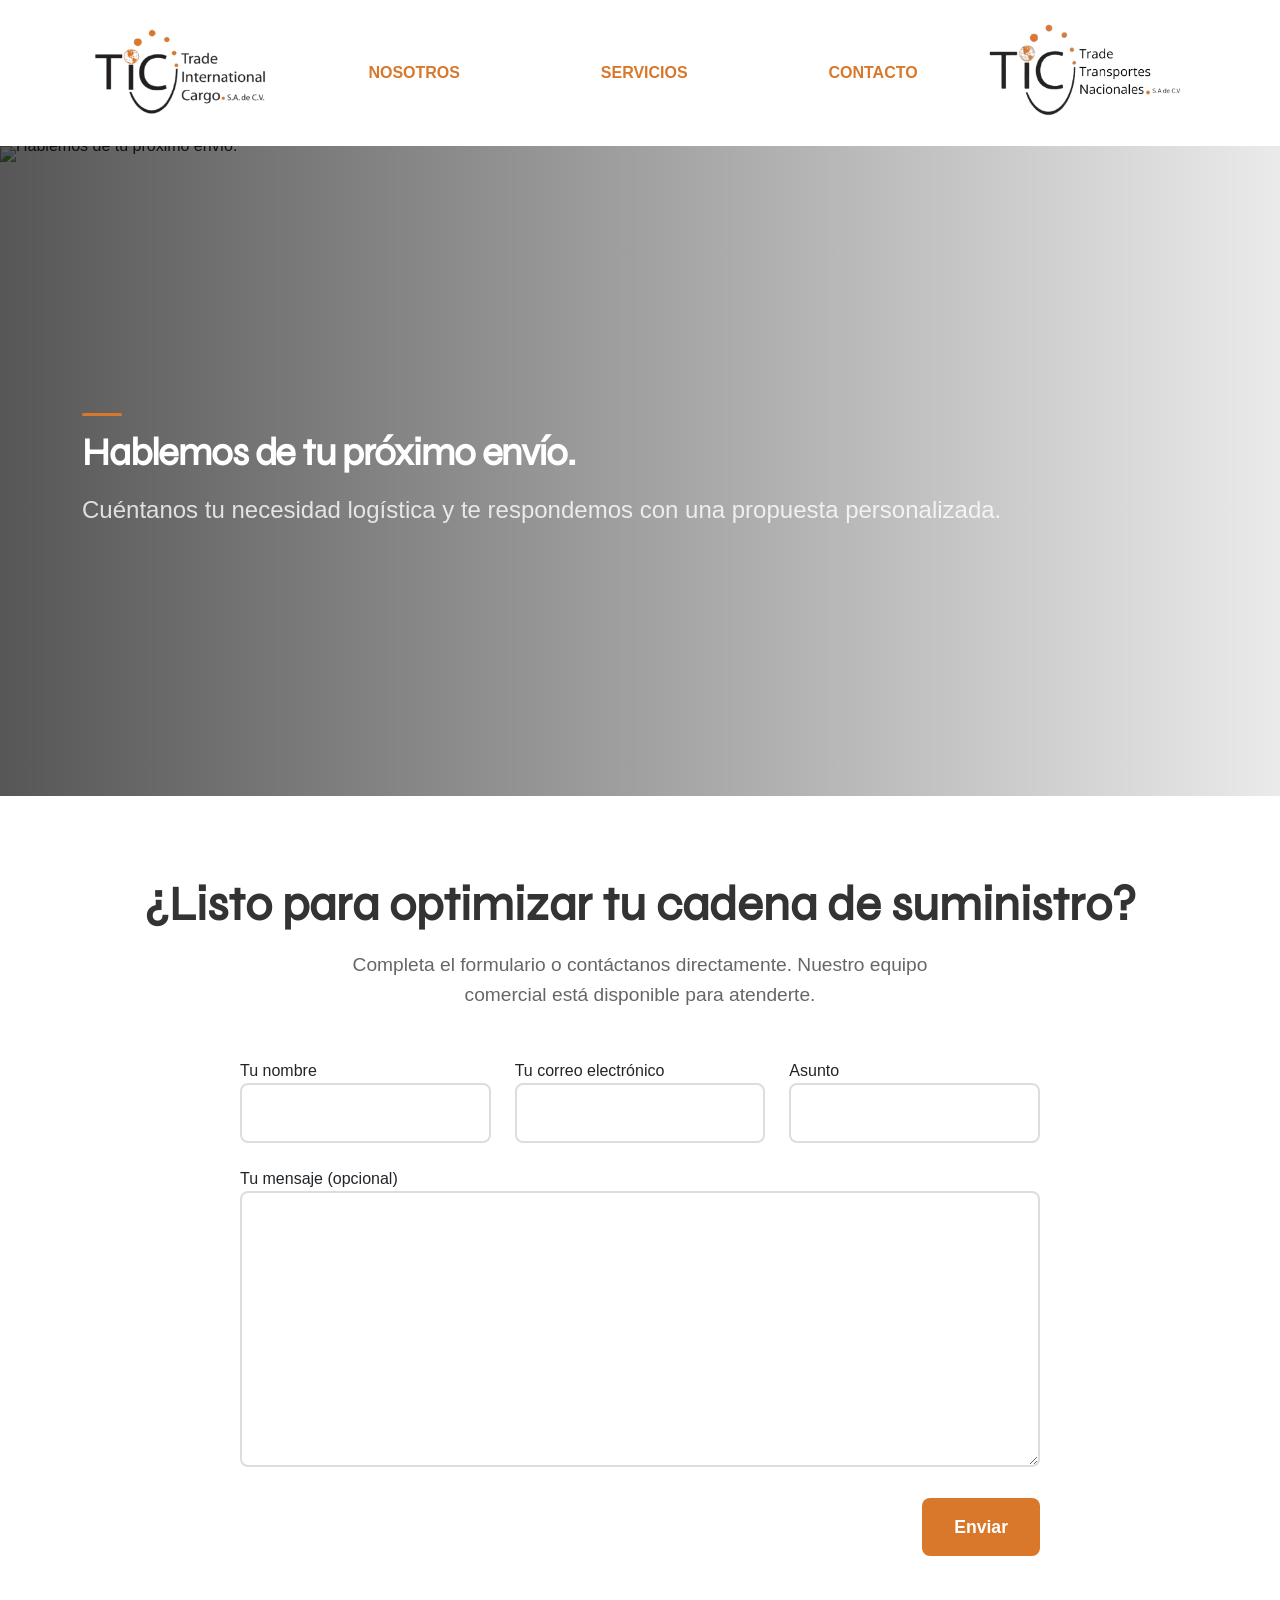
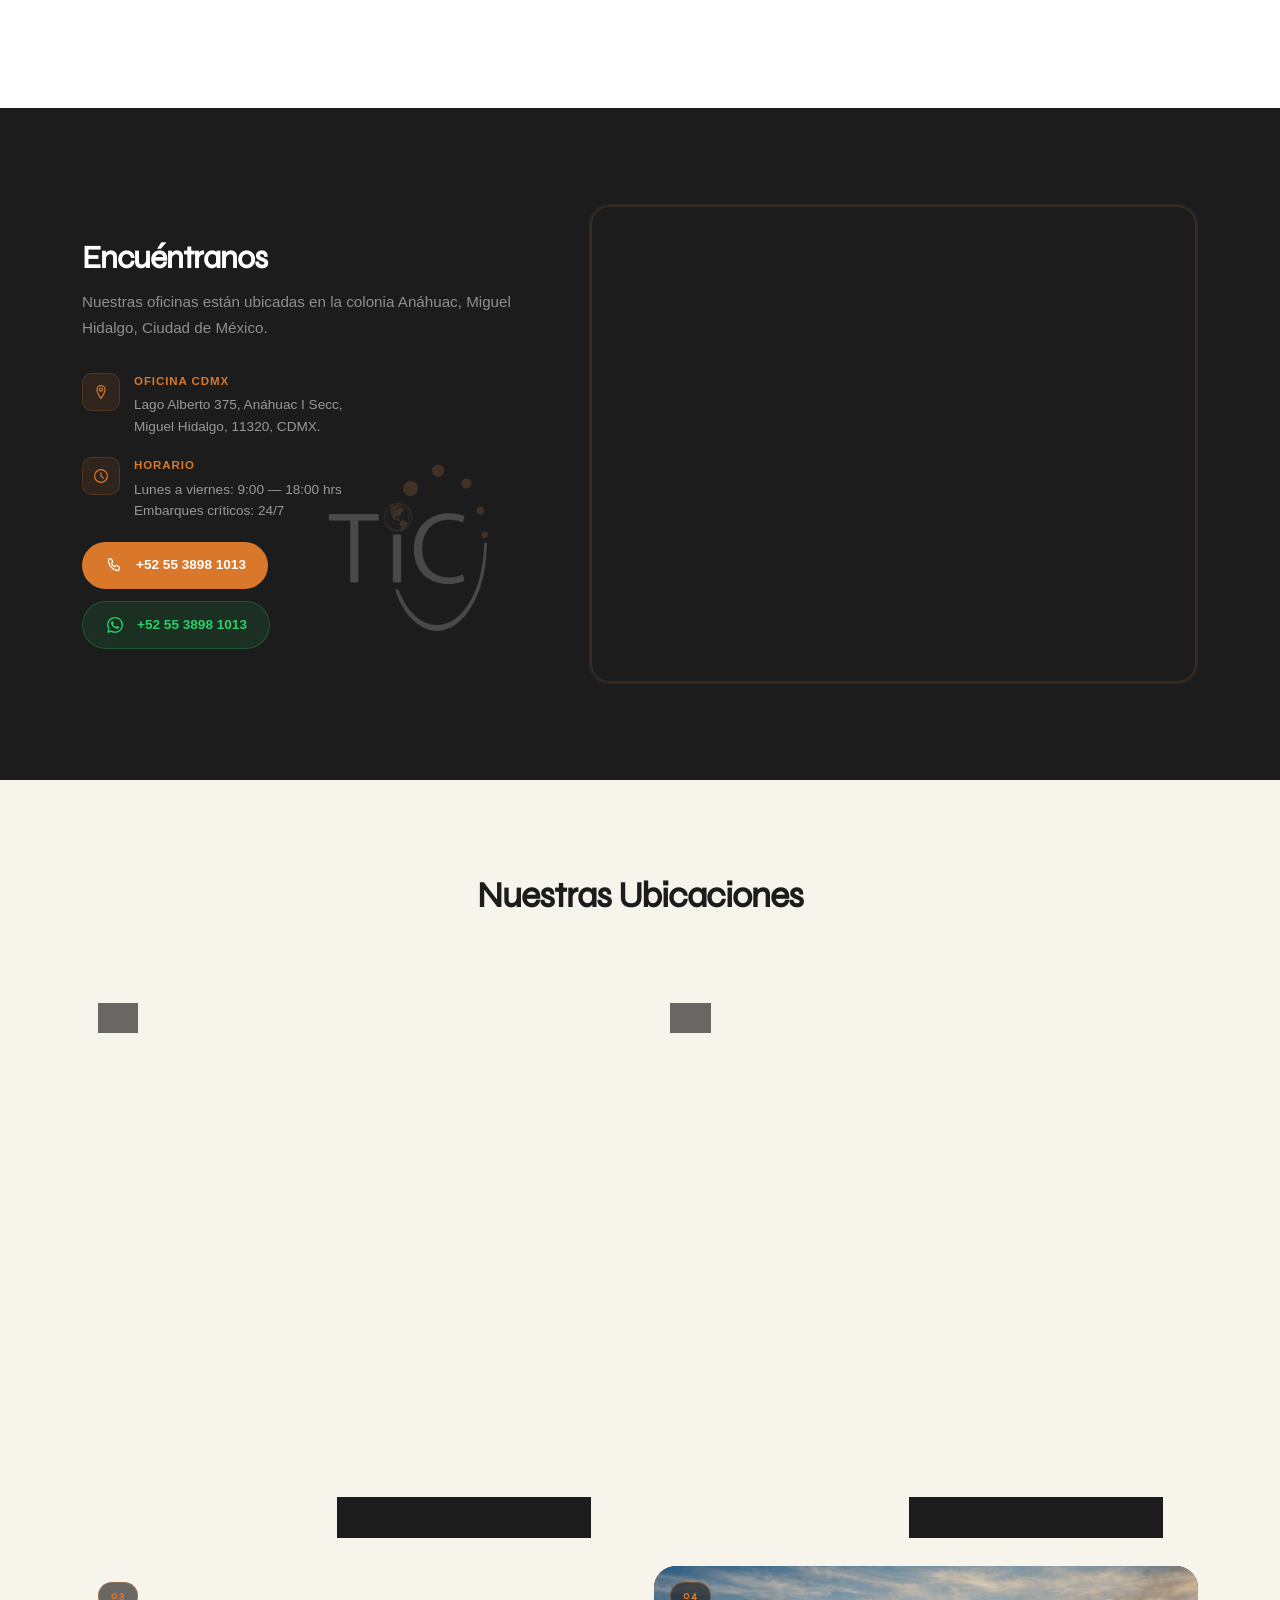
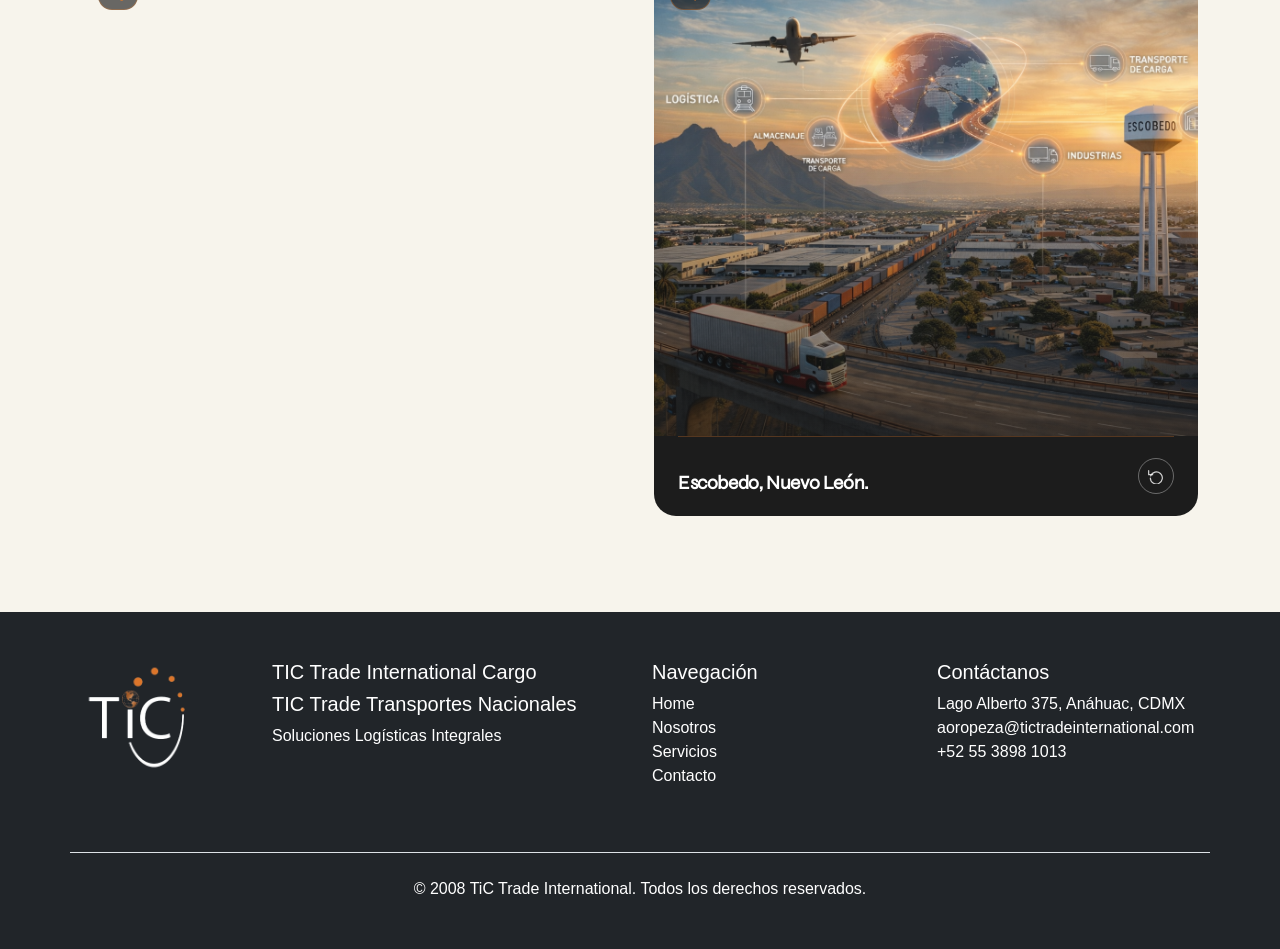
==== commit 24bd18e7: "Update contacto.html" ====
--- a/contacto.html
+++ b/contacto.html
@@ -1,50 +1,586 @@
 <!DOCTYPE html>
 <html>
 
-<head><meta charset="UTF-8">
+<head>
+    <meta charset="UTF-8">
     <meta name="viewport" content="width=device-width, initial-scale=1.0">
     <meta http-equiv="X-UA-Compatible" content="ie=edge">
     <link rel="stylesheet" href="/assets/css/bootstrap.min.css">
     <meta name="robots" content="index, follow, max-image-preview:large, max-snippet:-1, max-video-preview:-1">
-	<title>Home - tictradeinterlational</title>
-	<link rel="canonical" href="/">
-	<meta property="og:locale" content="es_MX">
-<style id="wp-img-auto-sizes-contain-inline-css" type="text/css">
-img:is([sizes=auto i],[sizes^="auto," i]){contain-intrinsic-size:3000px 1500px}
-/*# sourceURL=wp-img-auto-sizes-contain-inline-css */
-</style>
-<style id="wp-emoji-styles-inline-css" type="text/css">
-
-	img.wp-smiley, img.emoji {
-		display: inline !important;
-		border: none !important;
-		box-shadow: none !important;
-		height: 1em !important;
-		width: 1em !important;
-		margin: 0 0.07em !important;
-		vertical-align: -0.1em !important;
-		background: none !important;
-		padding: 0 !important;
-	}
-/*# sourceURL=wp-emoji-styles-inline-css */
-</style>
-<style id="wp-block-library-inline-css" type="text/css">
-:root{--wp-block-synced-color:#7a00df;--wp-block-synced-color--rgb:122,0,223;--wp-bound-block-color:var(--wp-block-synced-color);--wp-editor-canvas-background:#ddd;--wp-admin-theme-color:#007cba;--wp-admin-theme-color--rgb:0,124,186;--wp-admin-theme-color-darker-10:#006ba1;--wp-admin-theme-color-darker-10--rgb:0,107,160.5;--wp-admin-theme-color-darker-20:#005a87;--wp-admin-theme-color-darker-20--rgb:0,90,135;--wp-admin-border-width-focus:2px}@media (min-resolution:192dpi){:root{--wp-admin-border-width-focus:1.5px}}.wp-element-button{cursor:pointer}:root .has-very-light-gray-background-color{background-color:#eee}:root .has-very-dark-gray-background-color{background-color:#313131}:root .has-very-light-gray-color{color:#eee}:root .has-very-dark-gray-color{color:#313131}:root .has-vivid-green-cyan-to-vivid-cyan-blue-gradient-background{background:linear-gradient(135deg,#00d084,#0693e3)}:root .has-purple-crush-gradient-background{background:linear-gradient(135deg,#34e2e4,#4721fb 50%,#ab1dfe)}:root .has-hazy-dawn-gradient-background{background:linear-gradient(135deg,#faaca8,#dad0ec)}:root .has-subdued-olive-gradient-background{background:linear-gradient(135deg,#fafae1,#67a671)}:root .has-atomic-cream-gradient-background{background:linear-gradient(135deg,#fdd79a,#004a59)}:root .has-nightshade-gradient-background{background:linear-gradient(135deg,#330968,#31cdcf)}:root .has-midnight-gradient-background{background:linear-gradient(135deg,#020381,#2874fc)}:root{--wp--preset--font-size--normal:16px;--wp--preset--font-size--huge:42px}.has-regular-font-size{font-size:1em}.has-larger-font-size{font-size:2.625em}.has-normal-font-size{font-size:var(--wp--preset--font-size--normal)}.has-huge-font-size{font-size:var(--wp--preset--font-size--huge)}.has-text-align-center{text-align:center}.has-text-align-left{text-align:left}.has-text-align-right{text-align:right}.has-fit-text{white-space:nowrap!important}#end-resizable-editor-section{display:none}.aligncenter{clear:both}.items-justified-left{justify-content:flex-start}.items-justified-center{justify-content:center}.items-justified-right{justify-content:flex-end}.items-justified-space-between{justify-content:space-between}.screen-reader-text{border:0;clip-path:inset(50%);height:1px;margin:-1px;overflow:hidden;padding:0;position:absolute;width:1px;word-wrap:normal!important}.screen-reader-text:focus{background-color:#ddd;clip-path:none;color:#444;display:block;font-size:1em;height:auto;left:5px;line-height:normal;padding:15px 23px 14px;text-decoration:none;top:5px;width:auto;z-index:100000}html :where(.has-border-color){border-style:solid}html :where([style*=border-top-color]){border-top-style:solid}html :where([style*=border-right-color]){border-right-style:solid}html :where([style*=border-bottom-color]){border-bottom-style:solid}html :where([style*=border-left-color]){border-left-style:solid}html :where([style*=border-width]){border-style:solid}html :where([style*=border-top-width]){border-top-style:solid}html :where([style*=border-right-width]){border-right-style:solid}html :where([style*=border-bottom-width]){border-bottom-style:solid}html :where([style*=border-left-width]){border-left-style:solid}html :where(img[class*=wp-image-]){height:auto;max-width:100%}:where(figure){margin:0 0 1em}html :where(.is-position-sticky){--wp-admin--admin-bar--position-offset:var(--wp-admin--admin-bar--height,0px)}@media screen and (max-width:600px){html :where(.is-position-sticky){--wp-admin--admin-bar--position-offset:0px}}
-
-/*# sourceURL=wp-block-library-inline-css */
-</style>
-<style id="classic-theme-styles-inline-css" type="text/css">
-/*! This file is auto-generated */
-.wp-block-button__link{color:#fff;background-color:#32373c;border-radius:9999px;box-shadow:none;text-decoration:none;padding:calc(.667em + 2px) calc(1.333em + 2px);font-size:1.125em}.wp-block-file__button{background:#32373c;color:#fff;text-decoration:none}
-/*# sourceURL=/wp-includes/css/classic-themes.min.css */
-</style>
-<style id="global-styles-inline-css" type="text/css">
-:root{--wp--preset--aspect-ratio--square: 1;--wp--preset--aspect-ratio--4-3: 4/3;--wp--preset--aspect-ratio--3-4: 3/4;--wp--preset--aspect-ratio--3-2: 3/2;--wp--preset--aspect-ratio--2-3: 2/3;--wp--preset--aspect-ratio--16-9: 16/9;--wp--preset--aspect-ratio--9-16: 9/16;--wp--preset--color--black: #000000;--wp--preset--color--cyan-bluish-gray: #abb8c3;--wp--preset--color--white: #ffffff;--wp--preset--color--pale-pink: #f78da7;--wp--preset--color--vivid-red: #cf2e2e;--wp--preset--color--luminous-vivid-orange: #ff6900;--wp--preset--color--luminous-vivid-amber: #fcb900;--wp--preset--color--light-green-cyan: #7bdcb5;--wp--preset--color--vivid-green-cyan: #00d084;--wp--preset--color--pale-cyan-blue: #8ed1fc;--wp--preset--color--vivid-cyan-blue: #0693e3;--wp--preset--color--vivid-purple: #9b51e0;--wp--preset--gradient--vivid-cyan-blue-to-vivid-purple: linear-gradient(135deg,rgb(6,147,227) 0%,rgb(155,81,224) 100%);--wp--preset--gradient--light-green-cyan-to-vivid-green-cyan: linear-gradient(135deg,rgb(122,220,180) 0%,rgb(0,208,130) 100%);--wp--preset--gradient--luminous-vivid-amber-to-luminous-vivid-orange: linear-gradient(135deg,rgb(252,185,0) 0%,rgb(255,105,0) 100%);--wp--preset--gradient--luminous-vivid-orange-to-vivid-red: linear-gradient(135deg,rgb(255,105,0) 0%,rgb(207,46,46) 100%);--wp--preset--gradient--very-light-gray-to-cyan-bluish-gray: linear-gradient(135deg,rgb(238,238,238) 0%,rgb(169,184,195) 100%);--wp--preset--gradient--cool-to-warm-spectrum: linear-gradient(135deg,rgb(74,234,220) 0%,rgb(151,120,209) 20%,rgb(207,42,186) 40%,rgb(238,44,130) 60%,rgb(251,105,98) 80%,rgb(254,248,76) 100%);--wp--preset--gradient--blush-light-purple: linear-gradient(135deg,rgb(255,206,236) 0%,rgb(152,150,240) 100%);--wp--preset--gradient--blush-bordeaux: linear-gradient(135deg,rgb(254,205,165) 0%,rgb(254,45,45) 50%,rgb(107,0,62) 100%);--wp--preset--gradient--luminous-dusk: linear-gradient(135deg,rgb(255,203,112) 0%,rgb(199,81,192) 50%,rgb(65,88,208) 100%);--wp--preset--gradient--pale-ocean: linear-gradient(135deg,rgb(255,245,203) 0%,rgb(182,227,212) 50%,rgb(51,167,181) 100%);--wp--preset--gradient--electric-grass: linear-gradient(135deg,rgb(202,248,128) 0%,rgb(113,206,126) 100%);--wp--preset--gradient--midnight: linear-gradient(135deg,rgb(2,3,129) 0%,rgb(40,116,252) 100%);--wp--preset--font-size--small: 13px;--wp--preset--font-size--medium: 20px;--wp--preset--font-size--large: 36px;--wp--preset--font-size--x-large: 42px;--wp--preset--spacing--20: 0.44rem;--wp--preset--spacing--30: 0.67rem;--wp--preset--spacing--40: 1rem;--wp--preset--spacing--50: 1.5rem;--wp--preset--spacing--60: 2.25rem;--wp--preset--spacing--70: 3.38rem;--wp--preset--spacing--80: 5.06rem;--wp--preset--shadow--natural: 6px 6px 9px rgba(0, 0, 0, 0.2);--wp--preset--shadow--deep: 12px 12px 50px rgba(0, 0, 0, 0.4);--wp--preset--shadow--sharp: 6px 6px 0px rgba(0, 0, 0, 0.2);--wp--preset--shadow--outlined: 6px 6px 0px -3px rgb(255, 255, 255), 6px 6px rgb(0, 0, 0);--wp--preset--shadow--crisp: 6px 6px 0px rgb(0, 0, 0);}:where(.is-layout-flex){gap: 0.5em;}:where(.is-layout-grid){gap: 0.5em;}body .is-layout-flex{display: flex;}.is-layout-flex{flex-wrap: wrap;align-items: center;}.is-layout-flex > :is(*, div){margin: 0;}body .is-layout-grid{display: grid;}.is-layout-grid > :is(*, div){margin: 0;}:where(.wp-block-columns.is-layout-flex){gap: 2em;}:where(.wp-block-columns.is-layout-grid){gap: 2em;}:where(.wp-block-post-template.is-layout-flex){gap: 1.25em;}:where(.wp-block-post-template.is-layout-grid){gap: 1.25em;}.has-black-color{color: var(--wp--preset--color--black) !important;}.has-cyan-bluish-gray-color{color: var(--wp--preset--color--cyan-bluish-gray) !important;}.has-white-color{color: var(--wp--preset--color--white) !important;}.has-pale-pink-color{color: var(--wp--preset--color--pale-pink) !important;}.has-vivid-red-color{color: var(--wp--preset--color--vivid-red) !important;}.has-luminous-vivid-orange-color{color: var(--wp--preset--color--luminous-vivid-orange) !important;}.has-luminous-vivid-amber-color{color: var(--wp--preset--color--luminous-vivid-amber) !important;}.has-light-green-cyan-color{color: var(--wp--preset--color--light-green-cyan) !important;}.has-vivid-green-cyan-color{color: var(--wp--preset--color--vivid-green-cyan) !important;}.has-pale-cyan-blue-color{color: var(--wp--preset--color--pale-cyan-blue) !important;}.has-vivid-cyan-blue-color{color: var(--wp--preset--color--vivid-cyan-blue) !important;}.has-vivid-purple-color{color: var(--wp--preset--color--vivid-purple) !important;}.has-black-background-color{background-color: var(--wp--preset--color--black) !important;}.has-cyan-bluish-gray-background-color{background-color: var(--wp--preset--color--cyan-bluish-gray) !important;}.has-white-background-color{background-color: var(--wp--preset--color--white) !important;}.has-pale-pink-background-color{background-color: var(--wp--preset--color--pale-pink) !important;}.has-vivid-red-background-color{background-color: var(--wp--preset--color--vivid-red) !important;}.has-luminous-vivid-orange-background-color{background-color: var(--wp--preset--color--luminous-vivid-orange) !important;}.has-luminous-vivid-amber-background-color{background-color: var(--wp--preset--color--luminous-vivid-amber) !important;}.has-light-green-cyan-background-color{background-color: var(--wp--preset--color--light-green-cyan) !important;}.has-vivid-green-cyan-background-color{background-color: var(--wp--preset--color--vivid-green-cyan) !important;}.has-pale-cyan-blue-background-color{background-color: var(--wp--preset--color--pale-cyan-blue) !important;}.has-vivid-cyan-blue-background-color{background-color: var(--wp--preset--color--vivid-cyan-blue) !important;}.has-vivid-purple-background-color{background-color: var(--wp--preset--color--vivid-purple) !important;}.has-black-border-color{border-color: var(--wp--preset--color--black) !important;}.has-cyan-bluish-gray-border-color{border-color: var(--wp--preset--color--cyan-bluish-gray) !important;}.has-white-border-color{border-color: var(--wp--preset--color--white) !important;}.has-pale-pink-border-color{border-color: var(--wp--preset--color--pale-pink) !important;}.has-vivid-red-border-color{border-color: var(--wp--preset--color--vivid-red) !important;}.has-luminous-vivid-orange-border-color{border-color: var(--wp--preset--color--luminous-vivid-orange) !important;}.has-luminous-vivid-amber-border-color{border-color: var(--wp--preset--color--luminous-vivid-amber) !important;}.has-light-green-cyan-border-color{border-color: var(--wp--preset--color--light-green-cyan) !important;}.has-vivid-green-cyan-border-color{border-color: var(--wp--preset--color--vivid-green-cyan) !important;}.has-pale-cyan-blue-border-color{border-color: var(--wp--preset--color--pale-cyan-blue) !important;}.has-vivid-cyan-blue-border-color{border-color: var(--wp--preset--color--vivid-cyan-blue) !important;}.has-vivid-purple-border-color{border-color: var(--wp--preset--color--vivid-purple) !important;}.has-vivid-cyan-blue-to-vivid-purple-gradient-background{background: var(--wp--preset--gradient--vivid-cyan-blue-to-vivid-purple) !important;}.has-light-green-cyan-to-vivid-green-cyan-gradient-background{background: var(--wp--preset--gradient--light-green-cyan-to-vivid-green-cyan) !important;}.has-luminous-vivid-amber-to-luminous-vivid-orange-gradient-background{background: var(--wp--preset--gradient--luminous-vivid-amber-to-luminous-vivid-orange) !important;}.has-luminous-vivid-orange-to-vivid-red-gradient-background{background: var(--wp--preset--gradient--luminous-vivid-orange-to-vivid-red) !important;}.has-very-light-gray-to-cyan-bluish-gray-gradient-background{background: var(--wp--preset--gradient--very-light-gray-to-cyan-bluish-gray) !important;}.has-cool-to-warm-spectrum-gradient-background{background: var(--wp--preset--gradient--cool-to-warm-spectrum) !important;}.has-blush-light-purple-gradient-background{background: var(--wp--preset--gradient--blush-light-purple) !important;}.has-blush-bordeaux-gradient-background{background: var(--wp--preset--gradient--blush-bordeaux) !important;}.has-luminous-dusk-gradient-background{background: var(--wp--preset--gradient--luminous-dusk) !important;}.has-pale-ocean-gradient-background{background: var(--wp--preset--gradient--pale-ocean) !important;}.has-electric-grass-gradient-background{background: var(--wp--preset--gradient--electric-grass) !important;}.has-midnight-gradient-background{background: var(--wp--preset--gradient--midnight) !important;}.has-small-font-size{font-size: var(--wp--preset--font-size--small) !important;}.has-medium-font-size{font-size: var(--wp--preset--font-size--medium) !important;}.has-large-font-size{font-size: var(--wp--preset--font-size--large) !important;}.has-x-large-font-size{font-size: var(--wp--preset--font-size--x-large) !important;}
-/*# sourceURL=global-styles-inline-css */
-</style>
-<link rel="stylesheet" id="tictrade-style-css" href="/style.css?ver=1.0" type="text/css" media="all">
-<link rel="stylesheet" id="splide-css-css" href="/assets/css/splide.min.css?ver=4.1.4" type="text/css" media="all">
-<link rel="shortlink" href="/">
+    <title>Home - tictradeinterlational</title>
+    <link rel="canonical" href="/">
+    <meta property="og:locale" content="es_MX">
+    <style id="wp-img-auto-sizes-contain-inline-css" type="text/css">
+        img:is([sizes=auto i], [sizes^="auto," i]) {
+            contain-intrinsic-size: 3000px 1500px
+        }
+
+        /*# sourceURL=wp-img-auto-sizes-contain-inline-css */
+    </style>
+    <style id="wp-emoji-styles-inline-css" type="text/css">
+        img.wp-smiley,
+        img.emoji {
+            display: inline !important;
+            border: none !important;
+            box-shadow: none !important;
+            height: 1em !important;
+            width: 1em !important;
+            margin: 0 0.07em !important;
+            vertical-align: -0.1em !important;
+            background: none !important;
+            padding: 0 !important;
+        }
+
+        /*# sourceURL=wp-emoji-styles-inline-css */
+    </style>
+    <style id="wp-block-library-inline-css" type="text/css">
+        :root {
+            --wp-block-synced-color: #7a00df;
+            --wp-block-synced-color--rgb: 122, 0, 223;
+            --wp-bound-block-color: var(--wp-block-synced-color);
+            --wp-editor-canvas-background: #ddd;
+            --wp-admin-theme-color: #007cba;
+            --wp-admin-theme-color--rgb: 0, 124, 186;
+            --wp-admin-theme-color-darker-10: #006ba1;
+            --wp-admin-theme-color-darker-10--rgb: 0, 107, 160.5;
+            --wp-admin-theme-color-darker-20: #005a87;
+            --wp-admin-theme-color-darker-20--rgb: 0, 90, 135;
+            --wp-admin-border-width-focus: 2px
+        }
+
+        @media (min-resolution:192dpi) {
+            :root {
+                --wp-admin-border-width-focus: 1.5px
+            }
+        }
+
+        .wp-element-button {
+            cursor: pointer
+        }
+
+        :root .has-very-light-gray-background-color {
+            background-color: #eee
+        }
+
+        :root .has-very-dark-gray-background-color {
+            background-color: #313131
+        }
+
+        :root .has-very-light-gray-color {
+            color: #eee
+        }
+
+        :root .has-very-dark-gray-color {
+            color: #313131
+        }
+
+        :root .has-vivid-green-cyan-to-vivid-cyan-blue-gradient-background {
+            background: linear-gradient(135deg, #00d084, #0693e3)
+        }
+
+        :root .has-purple-crush-gradient-background {
+            background: linear-gradient(135deg, #34e2e4, #4721fb 50%, #ab1dfe)
+        }
+
+        :root .has-hazy-dawn-gradient-background {
+            background: linear-gradient(135deg, #faaca8, #dad0ec)
+        }
+
+        :root .has-subdued-olive-gradient-background {
+            background: linear-gradient(135deg, #fafae1, #67a671)
+        }
+
+        :root .has-atomic-cream-gradient-background {
+            background: linear-gradient(135deg, #fdd79a, #004a59)
+        }
+
+        :root .has-nightshade-gradient-background {
+            background: linear-gradient(135deg, #330968, #31cdcf)
+        }
+
+        :root .has-midnight-gradient-background {
+            background: linear-gradient(135deg, #020381, #2874fc)
+        }
+
+        :root {
+            --wp--preset--font-size--normal: 16px;
+            --wp--preset--font-size--huge: 42px
+        }
+
+        .has-regular-font-size {
+            font-size: 1em
+        }
+
+        .has-larger-font-size {
+            font-size: 2.625em
+        }
+
+        .has-normal-font-size {
+            font-size: var(--wp--preset--font-size--normal)
+        }
+
+        .has-huge-font-size {
+            font-size: var(--wp--preset--font-size--huge)
+        }
+
+        .has-text-align-center {
+            text-align: center
+        }
+
+        .has-text-align-left {
+            text-align: left
+        }
+
+        .has-text-align-right {
+            text-align: right
+        }
+
+        .has-fit-text {
+            white-space: nowrap !important
+        }
+
+        #end-resizable-editor-section {
+            display: none
+        }
+
+        .aligncenter {
+            clear: both
+        }
+
+        .items-justified-left {
+            justify-content: flex-start
+        }
+
+        .items-justified-center {
+            justify-content: center
+        }
+
+        .items-justified-right {
+            justify-content: flex-end
+        }
+
+        .items-justified-space-between {
+            justify-content: space-between
+        }
+
+        .screen-reader-text {
+            border: 0;
+            clip-path: inset(50%);
+            height: 1px;
+            margin: -1px;
+            overflow: hidden;
+            padding: 0;
+            position: absolute;
+            width: 1px;
+            word-wrap: normal !important
+        }
+
+        .screen-reader-text:focus {
+            background-color: #ddd;
+            clip-path: none;
+            color: #444;
+            display: block;
+            font-size: 1em;
+            height: auto;
+            left: 5px;
+            line-height: normal;
+            padding: 15px 23px 14px;
+            text-decoration: none;
+            top: 5px;
+            width: auto;
+            z-index: 100000
+        }
+
+        html :where(.has-border-color) {
+            border-style: solid
+        }
+
+        html :where([style*=border-top-color]) {
+            border-top-style: solid
+        }
+
+        html :where([style*=border-right-color]) {
+            border-right-style: solid
+        }
+
+        html :where([style*=border-bottom-color]) {
+            border-bottom-style: solid
+        }
+
+        html :where([style*=border-left-color]) {
+            border-left-style: solid
+        }
+
+        html :where([style*=border-width]) {
+            border-style: solid
+        }
+
+        html :where([style*=border-top-width]) {
+            border-top-style: solid
+        }
+
+        html :where([style*=border-right-width]) {
+            border-right-style: solid
+        }
+
+        html :where([style*=border-bottom-width]) {
+            border-bottom-style: solid
+        }
+
+        html :where([style*=border-left-width]) {
+            border-left-style: solid
+        }
+
+        html :where(img[class*=wp-image-]) {
+            height: auto;
+            max-width: 100%
+        }
+
+        :where(figure) {
+            margin: 0 0 1em
+        }
+
+        html :where(.is-position-sticky) {
+            --wp-admin--admin-bar--position-offset: var(--wp-admin--admin-bar--height, 0px)
+        }
+
+        @media screen and (max-width:600px) {
+            html :where(.is-position-sticky) {
+                --wp-admin--admin-bar--position-offset: 0px
+            }
+        }
+
+        /*# sourceURL=wp-block-library-inline-css */
+    </style>
+    <style id="classic-theme-styles-inline-css" type="text/css">
+        /*! This file is auto-generated */
+        .wp-block-button__link {
+            color: #fff;
+            background-color: #32373c;
+            border-radius: 9999px;
+            box-shadow: none;
+            text-decoration: none;
+            padding: calc(.667em + 2px) calc(1.333em + 2px);
+            font-size: 1.125em
+        }
+
+        .wp-block-file__button {
+            background: #32373c;
+            color: #fff;
+            text-decoration: none
+        }
+
+        /*# sourceURL=/wp-includes/css/classic-themes.min.css */
+    </style>
+    <style id="global-styles-inline-css" type="text/css">
+        :root {
+            --wp--preset--aspect-ratio--square: 1;
+            --wp--preset--aspect-ratio--4-3: 4/3;
+            --wp--preset--aspect-ratio--3-4: 3/4;
+            --wp--preset--aspect-ratio--3-2: 3/2;
+            --wp--preset--aspect-ratio--2-3: 2/3;
+            --wp--preset--aspect-ratio--16-9: 16/9;
+            --wp--preset--aspect-ratio--9-16: 9/16;
+            --wp--preset--color--black: #000000;
+            --wp--preset--color--cyan-bluish-gray: #abb8c3;
+            --wp--preset--color--white: #ffffff;
+            --wp--preset--color--pale-pink: #f78da7;
+            --wp--preset--color--vivid-red: #cf2e2e;
+            --wp--preset--color--luminous-vivid-orange: #ff6900;
+            --wp--preset--color--luminous-vivid-amber: #fcb900;
+            --wp--preset--color--light-green-cyan: #7bdcb5;
+            --wp--preset--color--vivid-green-cyan: #00d084;
+            --wp--preset--color--pale-cyan-blue: #8ed1fc;
+            --wp--preset--color--vivid-cyan-blue: #0693e3;
+            --wp--preset--color--vivid-purple: #9b51e0;
+            --wp--preset--gradient--vivid-cyan-blue-to-vivid-purple: linear-gradient(135deg, rgb(6, 147, 227) 0%, rgb(155, 81, 224) 100%);
+            --wp--preset--gradient--light-green-cyan-to-vivid-green-cyan: linear-gradient(135deg, rgb(122, 220, 180) 0%, rgb(0, 208, 130) 100%);
+            --wp--preset--gradient--luminous-vivid-amber-to-luminous-vivid-orange: linear-gradient(135deg, rgb(252, 185, 0) 0%, rgb(255, 105, 0) 100%);
+            --wp--preset--gradient--luminous-vivid-orange-to-vivid-red: linear-gradient(135deg, rgb(255, 105, 0) 0%, rgb(207, 46, 46) 100%);
+            --wp--preset--gradient--very-light-gray-to-cyan-bluish-gray: linear-gradient(135deg, rgb(238, 238, 238) 0%, rgb(169, 184, 195) 100%);
+            --wp--preset--gradient--cool-to-warm-spectrum: linear-gradient(135deg, rgb(74, 234, 220) 0%, rgb(151, 120, 209) 20%, rgb(207, 42, 186) 40%, rgb(238, 44, 130) 60%, rgb(251, 105, 98) 80%, rgb(254, 248, 76) 100%);
+            --wp--preset--gradient--blush-light-purple: linear-gradient(135deg, rgb(255, 206, 236) 0%, rgb(152, 150, 240) 100%);
+            --wp--preset--gradient--blush-bordeaux: linear-gradient(135deg, rgb(254, 205, 165) 0%, rgb(254, 45, 45) 50%, rgb(107, 0, 62) 100%);
+            --wp--preset--gradient--luminous-dusk: linear-gradient(135deg, rgb(255, 203, 112) 0%, rgb(199, 81, 192) 50%, rgb(65, 88, 208) 100%);
+            --wp--preset--gradient--pale-ocean: linear-gradient(135deg, rgb(255, 245, 203) 0%, rgb(182, 227, 212) 50%, rgb(51, 167, 181) 100%);
+            --wp--preset--gradient--electric-grass: linear-gradient(135deg, rgb(202, 248, 128) 0%, rgb(113, 206, 126) 100%);
+            --wp--preset--gradient--midnight: linear-gradient(135deg, rgb(2, 3, 129) 0%, rgb(40, 116, 252) 100%);
+            --wp--preset--font-size--small: 13px;
+            --wp--preset--font-size--medium: 20px;
+            --wp--preset--font-size--large: 36px;
+            --wp--preset--font-size--x-large: 42px;
+            --wp--preset--spacing--20: 0.44rem;
+            --wp--preset--spacing--30: 0.67rem;
+            --wp--preset--spacing--40: 1rem;
+            --wp--preset--spacing--50: 1.5rem;
+            --wp--preset--spacing--60: 2.25rem;
+            --wp--preset--spacing--70: 3.38rem;
+            --wp--preset--spacing--80: 5.06rem;
+            --wp--preset--shadow--natural: 6px 6px 9px rgba(0, 0, 0, 0.2);
+            --wp--preset--shadow--deep: 12px 12px 50px rgba(0, 0, 0, 0.4);
+            --wp--preset--shadow--sharp: 6px 6px 0px rgba(0, 0, 0, 0.2);
+            --wp--preset--shadow--outlined: 6px 6px 0px -3px rgb(255, 255, 255), 6px 6px rgb(0, 0, 0);
+            --wp--preset--shadow--crisp: 6px 6px 0px rgb(0, 0, 0);
+        }
+
+        :where(.is-layout-flex) {
+            gap: 0.5em;
+        }
+
+        :where(.is-layout-grid) {
+            gap: 0.5em;
+        }
+
+        body .is-layout-flex {
+            display: flex;
+        }
+
+        .is-layout-flex {
+            flex-wrap: wrap;
+            align-items: center;
+        }
+
+        .is-layout-flex> :is(*, div) {
+            margin: 0;
+        }
+
+        body .is-layout-grid {
+            display: grid;
+        }
+
+        .is-layout-grid> :is(*, div) {
+            margin: 0;
+        }
+
+        :where(.wp-block-columns.is-layout-flex) {
+            gap: 2em;
+        }
+
+        :where(.wp-block-columns.is-layout-grid) {
+            gap: 2em;
+        }
+
+        :where(.wp-block-post-template.is-layout-flex) {
+            gap: 1.25em;
+        }
+
+        :where(.wp-block-post-template.is-layout-grid) {
+            gap: 1.25em;
+        }
+
+        .has-black-color {
+            color: var(--wp--preset--color--black) !important;
+        }
+
+        .has-cyan-bluish-gray-color {
+            color: var(--wp--preset--color--cyan-bluish-gray) !important;
+        }
+
+        .has-white-color {
+            color: var(--wp--preset--color--white) !important;
+        }
+
+        .has-pale-pink-color {
+            color: var(--wp--preset--color--pale-pink) !important;
+        }
+
+        .has-vivid-red-color {
+            color: var(--wp--preset--color--vivid-red) !important;
+        }
+
+        .has-luminous-vivid-orange-color {
+            color: var(--wp--preset--color--luminous-vivid-orange) !important;
+        }
+
+        .has-luminous-vivid-amber-color {
+            color: var(--wp--preset--color--luminous-vivid-amber) !important;
+        }
+
+        .has-light-green-cyan-color {
+            color: var(--wp--preset--color--light-green-cyan) !important;
+        }
+
+        .has-vivid-green-cyan-color {
+            color: var(--wp--preset--color--vivid-green-cyan) !important;
+        }
+
+        .has-pale-cyan-blue-color {
+            color: var(--wp--preset--color--pale-cyan-blue) !important;
+        }
+
+        .has-vivid-cyan-blue-color {
+            color: var(--wp--preset--color--vivid-cyan-blue) !important;
+        }
+
+        .has-vivid-purple-color {
+            color: var(--wp--preset--color--vivid-purple) !important;
+        }
+
+        .has-black-background-color {
+            background-color: var(--wp--preset--color--black) !important;
+        }
+
+        .has-cyan-bluish-gray-background-color {
+            background-color: var(--wp--preset--color--cyan-bluish-gray) !important;
+        }
+
+        .has-white-background-color {
+            background-color: var(--wp--preset--color--white) !important;
+        }
+
+        .has-pale-pink-background-color {
+            background-color: var(--wp--preset--color--pale-pink) !important;
+        }
+
+        .has-vivid-red-background-color {
+            background-color: var(--wp--preset--color--vivid-red) !important;
+        }
+
+        .has-luminous-vivid-orange-background-color {
+            background-color: var(--wp--preset--color--luminous-vivid-orange) !important;
+        }
+
+        .has-luminous-vivid-amber-background-color {
+            background-color: var(--wp--preset--color--luminous-vivid-amber) !important;
+        }
+
+        .has-light-green-cyan-background-color {
+            background-color: var(--wp--preset--color--light-green-cyan) !important;
+        }
+
+        .has-vivid-green-cyan-background-color {
+            background-color: var(--wp--preset--color--vivid-green-cyan) !important;
+        }
+
+        .has-pale-cyan-blue-background-color {
+            background-color: var(--wp--preset--color--pale-cyan-blue) !important;
+        }
+
+        .has-vivid-cyan-blue-background-color {
+            background-color: var(--wp--preset--color--vivid-cyan-blue) !important;
+        }
+
+        .has-vivid-purple-background-color {
+            background-color: var(--wp--preset--color--vivid-purple) !important;
+        }
+
+        .has-black-border-color {
+            border-color: var(--wp--preset--color--black) !important;
+        }
+
+        .has-cyan-bluish-gray-border-color {
+            border-color: var(--wp--preset--color--cyan-bluish-gray) !important;
+        }
+
+        .has-white-border-color {
+            border-color: var(--wp--preset--color--white) !important;
+        }
+
+        .has-pale-pink-border-color {
+            border-color: var(--wp--preset--color--pale-pink) !important;
+        }
+
+        .has-vivid-red-border-color {
+            border-color: var(--wp--preset--color--vivid-red) !important;
+        }
+
+        .has-luminous-vivid-orange-border-color {
+            border-color: var(--wp--preset--color--luminous-vivid-orange) !important;
+        }
+
+        .has-luminous-vivid-amber-border-color {
+            border-color: var(--wp--preset--color--luminous-vivid-amber) !important;
+        }
+
+        .has-light-green-cyan-border-color {
+            border-color: var(--wp--preset--color--light-green-cyan) !important;
+        }
+
+        .has-vivid-green-cyan-border-color {
+            border-color: var(--wp--preset--color--vivid-green-cyan) !important;
+        }
+
+        .has-pale-cyan-blue-border-color {
+            border-color: var(--wp--preset--color--pale-cyan-blue) !important;
+        }
+
+        .has-vivid-cyan-blue-border-color {
+            border-color: var(--wp--preset--color--vivid-cyan-blue) !important;
+        }
+
+        .has-vivid-purple-border-color {
+            border-color: var(--wp--preset--color--vivid-purple) !important;
+        }
+
+        .has-vivid-cyan-blue-to-vivid-purple-gradient-background {
+            background: var(--wp--preset--gradient--vivid-cyan-blue-to-vivid-purple) !important;
+        }
+
+        .has-light-green-cyan-to-vivid-green-cyan-gradient-background {
+            background: var(--wp--preset--gradient--light-green-cyan-to-vivid-green-cyan) !important;
+        }
+
+        .has-luminous-vivid-amber-to-luminous-vivid-orange-gradient-background {
+            background: var(--wp--preset--gradient--luminous-vivid-amber-to-luminous-vivid-orange) !important;
+        }
+
+        .has-luminous-vivid-orange-to-vivid-red-gradient-background {
+            background: var(--wp--preset--gradient--luminous-vivid-orange-to-vivid-red) !important;
+        }
+
+        .has-very-light-gray-to-cyan-bluish-gray-gradient-background {
+            background: var(--wp--preset--gradient--very-light-gray-to-cyan-bluish-gray) !important;
+        }
+
+        .has-cool-to-warm-spectrum-gradient-background {
+            background: var(--wp--preset--gradient--cool-to-warm-spectrum) !important;
+        }
+
+        .has-blush-light-purple-gradient-background {
+            background: var(--wp--preset--gradient--blush-light-purple) !important;
+        }
+
+        .has-blush-bordeaux-gradient-background {
+            background: var(--wp--preset--gradient--blush-bordeaux) !important;
+        }
+
+        .has-luminous-dusk-gradient-background {
+            background: var(--wp--preset--gradient--luminous-dusk) !important;
+        }
+
+        .has-pale-ocean-gradient-background {
+            background: var(--wp--preset--gradient--pale-ocean) !important;
+        }
+
+        .has-electric-grass-gradient-background {
+            background: var(--wp--preset--gradient--electric-grass) !important;
+        }
+
+        .has-midnight-gradient-background {
+            background: var(--wp--preset--gradient--midnight) !important;
+        }
+
+        .has-small-font-size {
+            font-size: var(--wp--preset--font-size--small) !important;
+        }
+
+        .has-medium-font-size {
+            font-size: var(--wp--preset--font-size--medium) !important;
+        }
+
+        .has-large-font-size {
+            font-size: var(--wp--preset--font-size--large) !important;
+        }
+
+        .has-x-large-font-size {
+            font-size: var(--wp--preset--font-size--x-large) !important;
+        }
+
+        /*# sourceURL=global-styles-inline-css */
+    </style>
+    <link rel="stylesheet" id="tictrade-style-css" href="/style.css?ver=1.0" type="text/css" media="all">
+    <link rel="stylesheet" id="splide-css-css" href="/assets/css/splide.min.css?ver=4.1.4" type="text/css" media="all">
+    <link rel="shortlink" href="/">
 </head>
 
 <body>
@@ -52,18 +588,24 @@
         <div class="container">
             <nav class="navbar navbar-expand-lg navbar-light">
                 <a class="navbar-brand" href="/">
-                    <img src="/assets/img/logo-tic-completo.png" alt="Logo Tictrade international" class="logo-principal">
+                    <img src="/assets/img/logo-tic-completo.png" alt="Logo Tictrade international"
+                        class="logo-principal">
                 </a>
 
-                <button class="navbar-toggler" type="button" data-bs-toggle="collapse" data-bs-target="#menuPrincipal" aria-controls="menuPrincipal" aria-expanded="false" aria-label="Toggle navigation">
+                <button class="navbar-toggler" type="button" data-bs-toggle="collapse" data-bs-target="#menuPrincipal"
+                    aria-controls="menuPrincipal" aria-expanded="false" aria-label="Toggle navigation">
                     <span class="navbar-toggler-icon"></span>
                 </button>
 
                 <div class="collapse navbar-collapse" id="menuPrincipal">
-                    <ul id="menu-menu-1" class="navbar-nav ms-auto mb-2 mb-lg-0"><li class=" menu-item menu-item-type-post_type menu-item-object-page nav-item"><a href="/nosotros.html" class="nav-link">Nosotros</a></li>
-<li class=" menu-item menu-item-type-post_type menu-item-object-page nav-item"><a href="/servicios.html" class="nav-link">Servicios</a></li>
-<li class=" menu-item menu-item-type-post_type menu-item-object-page nav-item"><a href="/contacto.html" class="nav-link">Contacto</a></li>
-</ul>                    <a class="navbar-brand logo-secundario-wrapper" href="/">
+                    <ul id="menu-menu-1" class="navbar-nav ms-auto mb-2 mb-lg-0">
+                        <li class=" menu-item menu-item-type-post_type menu-item-object-page nav-item"><a
+                                href="/nosotros.html" class="nav-link">Nosotros</a></li>
+                        <li class=" menu-item menu-item-type-post_type menu-item-object-page nav-item"><a
+                                href="/servicios.html" class="nav-link">Servicios</a></li>
+                        <li class=" menu-item menu-item-type-post_type menu-item-object-page nav-item"><a
+                                href="/contacto.html" class="nav-link">Contacto</a></li>
+                    </ul> <a class="navbar-brand logo-secundario-wrapper" href="/">
                         <img src="/assets/img/logoTrasportesN.png" alt="Tic trade transportes" class="logo-second">
                     </a>
                 </div>
@@ -71,346 +613,551 @@
             </nav>
         </div>
     </header>
-<section class="banner__simple">
-        
+    <section class="banner__simple">
+
         <div class="banner__simple-inner">
 
-                        <picture class="banner__simple-picture">
-                <source media="(max-width: 768px)" srcset="/img/03/contacto-mob.jpg">
-                <img src="/img/03/contacto.jpg" alt="Hablemos de tu próximo envío." class="banner__simple-img" loading="lazy">
-            </source></picture>
-            
-                        <div class="container banner__simple-content">
-                                    <h2 class="banner__simple-title">
-                        Hablemos de tu próximo envío.                    </h2>
-                                                    <p class="banner__simple-desc">
-                        Cuéntanos tu necesidad logística y te respondemos con una propuesta personalizada.                    </p>
-                            </div>
-            
+            <picture class="banner__simple-picture">
+                <source media="(max-width: 768px)"
+                    srcset="/img/04/contactomob.jpg">
+                <img src="/img/04/contacto.jpg"
+                    alt="Hablemos de tu próximo envío." class="banner__simple-img" loading="lazy">
+            </picture>
+
+            <div class="container banner__simple-content">
+                <div class="content__titulos">
+                    <h2 class="banner__simple-title">
+                        Hablemos de tu próximo envío. </h2>
+                </div>
+                <p class="banner__simple-desc">
+                    Cuéntanos tu necesidad logística y te respondemos con una propuesta personalizada. </p>
+            </div>
+
         </div>
-</section><section class="contact__section">
-    <div class="container">
-        <h2 class="titulo__seccion"> ¿Listo para optimizar tu cadena de suministro? </h2>
-        <p class="descripcion"> Completa el formulario o contáctanos directamente. Nuestro equipo comercial está disponible para atenderte. </p>
-        
-<div class="wpcf7 no-js" id="wpcf7-f89-o1" lang="es-MX" dir="ltr" data-wpcf7-id="89">
-<div class="screen-reader-response"><p role="status" aria-live="polite" aria-atomic="true"></p> <ul></ul></div>
-<form action="/tic-tradeinternational/contacto/?simply_static_page=3404#wpcf7-f89-o1" method="post" class="wpcf7-form init" aria-label="Formulario de contacto" novalidate="novalidate" data-status="init">
-<fieldset class="hidden-fields-container"><input type="hidden" name="_wpcf7" value="89"><input type="hidden" name="_wpcf7_version" value="6.1.5"><input type="hidden" name="_wpcf7_locale" value="es_MX"><input type="hidden" name="_wpcf7_unit_tag" value="wpcf7-f89-o1"><input type="hidden" name="_wpcf7_container_post" value="0"><input type="hidden" name="_wpcf7_posted_data_hash" value="">
-</fieldset>
-<p><label> Tu nombre<br>
-<span class="wpcf7-form-control-wrap" data-name="your-name"><input size="40" maxlength="400" class="wpcf7-form-control wpcf7-text wpcf7-validates-as-required" autocomplete="name" aria-required="true" aria-invalid="false" value="" type="text" name="your-name"></span> </label>
-</p>
-<p><label> Tu correo electrónico<br>
-<span class="wpcf7-form-control-wrap" data-name="your-email"><input size="40" maxlength="400" class="wpcf7-form-control wpcf7-email wpcf7-validates-as-required wpcf7-text wpcf7-validates-as-email" autocomplete="email" aria-required="true" aria-invalid="false" value="" type="email" name="your-email"></span> </label>
-</p>
-<p><label> Asunto<br>
-<span class="wpcf7-form-control-wrap" data-name="your-subject"><input size="40" maxlength="400" class="wpcf7-form-control wpcf7-text wpcf7-validates-as-required" aria-required="true" aria-invalid="false" value="" type="text" name="your-subject"></span> </label>
-</p>
-<p><label> Tu mensaje (opcional)<br>
-<span class="wpcf7-form-control-wrap" data-name="your-message"><textarea cols="40" rows="10" maxlength="2000" class="wpcf7-form-control wpcf7-textarea" aria-invalid="false" name="your-message"></textarea></span> </label>
-</p>
-<p><input class="wpcf7-form-control wpcf7-submit has-spinner" type="submit" value="Enviar">
-</p><div class="wpcf7-response-output" aria-hidden="true"></div>
-</form>
-</div>
-    </div>
-</section><section class="mapa__section">
-    <div class="container">
-        
-        <div class="mapa__inner">
-
-            <!-- Columna izquierda: texto + CTAs -->
-            <div class="mapa__content">
-
-                                    <h2 class="mapa__title">Encuéntranos</h2>
-                
-                                    <p class="mapa__subtitle">Nuestras oficinas están ubicadas en la colonia Anáhuac, Miguel Hidalgo, Ciudad de México.</p>
-                
-                <!-- Dirección -->
-                <div class="mapa__address">
-                    <div class="mapa__address-icon">
-                        <svg viewbox="0 0 20 20" fill="none" stroke="currentColor" stroke-width="1.5" stroke-linecap="round" stroke-linejoin="round">
-                            <path d="M10 2C7.24 2 5 4.24 5 7c0 4.25 5 11 5 11s5-6.75 5-11c0-2.76-2.24-5-5-5z"></path>
-                            <circle cx="10" cy="7" r="2"></circle>
-                        </svg>
+    </section>
+    <section class="contact__section">
+        <div class="container">
+            <h2 class="titulo__seccion"> ¿Listo para optimizar tu cadena de suministro? </h2>
+            <p class="descripcion"> Completa el formulario o contáctanos directamente. Nuestro equipo comercial está
+                disponible para atenderte. </p>
+
+            <div class="wpcf7 no-js" id="wpcf7-f89-o1" lang="es-MX" dir="ltr" data-wpcf7-id="89">
+                <div class="screen-reader-response">
+                    <p role="status" aria-live="polite" aria-atomic="true"></p>
+                    <ul></ul>
+                </div>
+                <form action="/tic-tradeinternational/contacto/?simply_static_page=3404#wpcf7-f89-o1" method="post"
+                    class="wpcf7-form init" aria-label="Formulario de contacto" novalidate="novalidate"
+                    data-status="init">
+                    <fieldset class="hidden-fields-container"><input type="hidden" name="_wpcf7" value="89"><input
+                            type="hidden" name="_wpcf7_version" value="6.1.5"><input type="hidden" name="_wpcf7_locale"
+                            value="es_MX"><input type="hidden" name="_wpcf7_unit_tag" value="wpcf7-f89-o1"><input
+                            type="hidden" name="_wpcf7_container_post" value="0"><input type="hidden"
+                            name="_wpcf7_posted_data_hash" value="">
+                    </fieldset>
+                    <p><label> Tu nombre<br>
+                            <span class="wpcf7-form-control-wrap" data-name="your-name"><input size="40" maxlength="400"
+                                    class="wpcf7-form-control wpcf7-text wpcf7-validates-as-required"
+                                    autocomplete="name" aria-required="true" aria-invalid="false" value="" type="text"
+                                    name="your-name"></span> </label>
+                    </p>
+                    <p><label> Tu correo electrónico<br>
+                            <span class="wpcf7-form-control-wrap" data-name="your-email"><input size="40"
+                                    maxlength="400"
+                                    class="wpcf7-form-control wpcf7-email wpcf7-validates-as-required wpcf7-text wpcf7-validates-as-email"
+                                    autocomplete="email" aria-required="true" aria-invalid="false" value="" type="email"
+                                    name="your-email"></span> </label>
+                    </p>
+                    <p><label> Asunto<br>
+                            <span class="wpcf7-form-control-wrap" data-name="your-subject"><input size="40"
+                                    maxlength="400" class="wpcf7-form-control wpcf7-text wpcf7-validates-as-required"
+                                    aria-required="true" aria-invalid="false" value="" type="text"
+                                    name="your-subject"></span> </label>
+                    </p>
+                    <p><label> Tu mensaje (opcional)<br>
+                            <span class="wpcf7-form-control-wrap" data-name="your-message"><textarea cols="40" rows="10"
+                                    maxlength="2000" class="wpcf7-form-control wpcf7-textarea" aria-invalid="false"
+                                    name="your-message"></textarea></span> </label>
+                    </p>
+                    <p><input class="wpcf7-form-control wpcf7-submit has-spinner" type="submit" value="Enviar">
+                    </p>
+                    <div class="wpcf7-response-output" aria-hidden="true"></div>
+                </form>
+            </div>
+        </div>
+    </section>
+    <section class="mapa__section">
+        <div class="container">
+
+            <div class="mapa__inner">
+
+                <!-- Columna izquierda: texto + CTAs -->
+                <div class="mapa__content">
+
+                    <h2 class="mapa__title">Encuéntranos</h2>
+
+                    <p class="mapa__subtitle">Nuestras oficinas están ubicadas en la colonia Anáhuac, Miguel Hidalgo,
+                        Ciudad de México.</p>
+
+                    <!-- Dirección -->
+                    <div class="mapa__address">
+                        <div class="mapa__address-icon">
+                            <svg viewbox="0 0 20 20" fill="none" stroke="currentColor" stroke-width="1.5"
+                                stroke-linecap="round" stroke-linejoin="round">
+                                <path d="M10 2C7.24 2 5 4.24 5 7c0 4.25 5 11 5 11s5-6.75 5-11c0-2.76-2.24-5-5-5z">
+                                </path>
+                                <circle cx="10" cy="7" r="2"></circle>
+                            </svg>
+                        </div>
+                        <div>
+                            <span class="mapa__address-label">Oficina CDMX</span>
+                            <p class="mapa__address-text">
+                                Lago Alberto 375, Anáhuac I Secc,<br>
+                                Miguel Hidalgo, 11320, CDMX.
+                            </p>
+                        </div>
                     </div>
-                    <div>
-                        <span class="mapa__address-label">Oficina CDMX</span>
-                        <p class="mapa__address-text">
-                            Lago Alberto 375, Anáhuac I Secc,<br>
-                            Miguel Hidalgo, 11320, CDMX.
-                        </p>
+
+                    <!-- Horario -->
+                    <div class="mapa__address">
+                        <div class="mapa__address-icon">
+                            <svg viewbox="0 0 20 20" fill="none" stroke="currentColor" stroke-width="1.5"
+                                stroke-linecap="round" stroke-linejoin="round">
+                                <circle cx="10" cy="10" r="8"></circle>
+                                <path d="M10 6v4l3 3"></path>
+                            </svg>
+                        </div>
+                        <div>
+                            <span class="mapa__address-label">Horario</span>
+                            <p class="mapa__address-text">
+                                Lunes a viernes: 9:00 — 18:00 hrs<br>
+                                Embarques críticos: 24/7
+                            </p>
+                        </div>
+                    </div>
+
+                    <!-- CTAs -->
+                    <div class="mapa__ctas">
+                        <a href="tel:+525538981013" class="mapa__cta mapa__cta--phone">
+                            <span class="mapa__cta-icon">
+                                <svg viewbox="0 0 20 20" fill="none" stroke="currentColor" stroke-width="1.5"
+                                    stroke-linecap="round" stroke-linejoin="round">
+                                    <path
+                                        d="M3 3.5C3 3.5 4 2 5.5 2c.5 0 1 .3 1.3.8l1.4 2.4c.3.5.2 1.2-.2 1.6L6.8 8c.9 1.7 2.4 3.2 4.1 4.1l1.2-1.2c.4-.4 1.1-.5 1.6-.2l2.4 1.4c.5.3.8.8.8 1.3C17 15 15.5 17 15.5 17 9 17 3 11 3 3.5z">
+                                    </path>
+                                </svg>
+                            </span>
+                            +52 55 3898 1013 </a>
+
+                        <a href="https://wa.me/525538981013" class="mapa__cta mapa__cta--whats" target="_blank"
+                            rel="noopener noreferrer">
+                            <span class="mapa__cta-icon">
+                                <svg viewbox="0 0 24 24" fill="currentColor">
+                                    <path
+                                        d="M17.472 14.382c-.297-.149-1.758-.867-2.03-.967-.273-.099-.471-.148-.67.15-.197.297-.767.966-.94 1.164-.173.199-.347.223-.644.075-.297-.15-1.255-.463-2.39-1.475-.883-.788-1.48-1.761-1.653-2.059-.173-.297-.018-.458.13-.606.134-.133.298-.347.446-.52.149-.174.198-.298.298-.497.099-.198.05-.371-.025-.52-.075-.149-.669-1.612-.916-2.207-.242-.579-.487-.5-.669-.51-.173-.008-.371-.01-.57-.01-.198 0-.52.074-.792.372-.272.297-1.04 1.016-1.04 2.479 0 1.462 1.065 2.875 1.213 3.074.149.198 2.096 3.2 5.077 4.487.709.306 1.262.489 1.694.625.712.227 1.36.195 1.871.118.571-.085 1.758-.719 2.006-1.413.248-.694.248-1.289.173-1.413-.074-.124-.272-.198-.57-.347m-5.421 7.403h-.004a9.87 9.87 0 01-5.031-1.378l-.361-.214-3.741.982.998-3.648-.235-.374a9.86 9.86 0 01-1.51-5.26c.001-5.45 4.436-9.884 9.888-9.884 2.64 0 5.122 1.03 6.988 2.898a9.825 9.825 0 012.893 6.994c-.003 5.45-4.437 9.884-9.885 9.884m8.413-18.297A11.815 11.815 0 0012.05 0C5.495 0 .16 5.335.157 11.892c0 2.096.547 4.142 1.588 5.945L.057 24l6.305-1.654a11.882 11.882 0 005.683 1.448h.005c6.554 0 11.89-5.335 11.893-11.893a11.821 11.821 0 00-3.48-8.413z">
+                                    </path>
+                                </svg>
+                            </span>
+                            +52 55 3898 1013 </a>
+                    </div>
+
+                </div>
+
+                <!-- Columna derecha: mapa -->
+                <div class="mapa__embed-wrap">
+                    <div class="mapa__embed">
+                        <p><iframe style="border: 0;"
+                                src="https://www.google.com/maps/embed?pb=!1m18!1m12!1m3!1d3404.7674188638184!2d-99.1803369!3d19.438724699999998!2m3!1f0!2f0!3f0!3m2!1i1024!2i768!4f13.1!3m3!1m2!1s0x85d1f8ae507dd427%3A0x88260c70b8672fbe!2sLago%20Alberto%20375%2C%20Ju%C3%A1rez%2C%20Miguel%20Hidalgo%2C%2011320%20Ciudad%20de%20M%C3%A9xico%2C%20CDMX!5e1!3m2!1ses!2smx!4v1774041400299!5m2!1ses!2smx"
+                                width="600" height="450" allowfullscreen="allowfullscreen"><span
+                                    data-mce-type="bookmark"
+                                    style="display: inline-block; width: 0px; overflow: hidden; line-height: 0;"
+                                    class="mce_SELRES_start">﻿</span></iframe></p>
                     </div>
                 </div>
 
-                <!-- Horario -->
-                <div class="mapa__address">
-                    <div class="mapa__address-icon">
-                        <svg viewbox="0 0 20 20" fill="none" stroke="currentColor" stroke-width="1.5" stroke-linecap="round" stroke-linejoin="round">
-                            <circle cx="10" cy="10" r="8"></circle>
-                            <path d="M10 6v4l3 3"></path>
-                        </svg>
-                    </div>
-                    <div>
-                        <span class="mapa__address-label">Horario</span>
-                        <p class="mapa__address-text">
-                            Lunes a viernes: 9:00 — 18:00 hrs<br>
-                            Embarques críticos: 24/7
-                        </p>
-                    </div>
-                </div>
-
-                <!-- CTAs -->
-                <div class="mapa__ctas">
-                                        <a href="tel:+525538981013" class="mapa__cta mapa__cta--phone">
-                        <span class="mapa__cta-icon">
-                            <svg viewbox="0 0 20 20" fill="none" stroke="currentColor" stroke-width="1.5" stroke-linecap="round" stroke-linejoin="round">
-                                <path d="M3 3.5C3 3.5 4 2 5.5 2c.5 0 1 .3 1.3.8l1.4 2.4c.3.5.2 1.2-.2 1.6L6.8 8c.9 1.7 2.4 3.2 4.1 4.1l1.2-1.2c.4-.4 1.1-.5 1.6-.2l2.4 1.4c.5.3.8.8.8 1.3C17 15 15.5 17 15.5 17 9 17 3 11 3 3.5z"></path>
-                            </svg>
-                        </span>
-                        +52 55 3898 1013                    </a>
-                    
-                                                            <a href="https://wa.me/525538981013" class="mapa__cta mapa__cta--whats" target="_blank" rel="noopener noreferrer">
-                        <span class="mapa__cta-icon">
-                            <svg viewbox="0 0 24 24" fill="currentColor">
-                                <path d="M17.472 14.382c-.297-.149-1.758-.867-2.03-.967-.273-.099-.471-.148-.67.15-.197.297-.767.966-.94 1.164-.173.199-.347.223-.644.075-.297-.15-1.255-.463-2.39-1.475-.883-.788-1.48-1.761-1.653-2.059-.173-.297-.018-.458.13-.606.134-.133.298-.347.446-.52.149-.174.198-.298.298-.497.099-.198.05-.371-.025-.52-.075-.149-.669-1.612-.916-2.207-.242-.579-.487-.5-.669-.51-.173-.008-.371-.01-.57-.01-.198 0-.52.074-.792.372-.272.297-1.04 1.016-1.04 2.479 0 1.462 1.065 2.875 1.213 3.074.149.198 2.096 3.2 5.077 4.487.709.306 1.262.489 1.694.625.712.227 1.36.195 1.871.118.571-.085 1.758-.719 2.006-1.413.248-.694.248-1.289.173-1.413-.074-.124-.272-.198-.57-.347m-5.421 7.403h-.004a9.87 9.87 0 01-5.031-1.378l-.361-.214-3.741.982.998-3.648-.235-.374a9.86 9.86 0 01-1.51-5.26c.001-5.45 4.436-9.884 9.888-9.884 2.64 0 5.122 1.03 6.988 2.898a9.825 9.825 0 012.893 6.994c-.003 5.45-4.437 9.884-9.885 9.884m8.413-18.297A11.815 11.815 0 0012.05 0C5.495 0 .16 5.335.157 11.892c0 2.096.547 4.142 1.588 5.945L.057 24l6.305-1.654a11.882 11.882 0 005.683 1.448h.005c6.554 0 11.89-5.335 11.893-11.893a11.821 11.821 0 00-3.48-8.413z"></path>
-                            </svg>
-                        </span>
-                        +52 55 3898 1013                    </a>
-                                    </div>
-
-            </div>
-
-            <!-- Columna derecha: mapa -->
-            <div class="mapa__embed-wrap">
-                                    <div class="mapa__embed">
-                        <p><iframe style="border: 0;" src="https://www.google.com/maps/embed?pb=!1m18!1m12!1m3!1d3404.7674188638184!2d-99.1803369!3d19.438724699999998!2m3!1f0!2f0!3f0!3m2!1i1024!2i768!4f13.1!3m3!1m2!1s0x85d1f8ae507dd427%3A0x88260c70b8672fbe!2sLago%20Alberto%20375%2C%20Ju%C3%A1rez%2C%20Miguel%20Hidalgo%2C%2011320%20Ciudad%20de%20M%C3%A9xico%2C%20CDMX!5e1!3m2!1ses!2smx!4v1774041400299!5m2!1ses!2smx" width="600" height="450" allowfullscreen="allowfullscreen"><span data-mce-type="bookmark" style="display: inline-block; width: 0px; overflow: hidden; line-height: 0;" class="mce_SELRES_start">﻿</span></iframe></p>
-                    </div>
-                            </div>
-
-        </div>
-    </div>
-</section><section class="ubicaciones__section">
-    <div class="container">
-        
-        <!-- Encabezado -->
-                <div class="ubicaciones__header">
-                            <h2 class="ubicaciones__title">Nuestras Ubicaciones  </h2>
-                                </div>
-        
-        <!-- Items alternados -->
-                <div class="ubicaciones__list">
-                        <div class="ubicaciones__item ">
-
-                <!-- Imagen -->
-                                <div class="ubicaciones__item-media">
-                    <div class="ubicaciones__item-media-wrap">
-                        <img src="/img/03/almacen4.jpg" alt="Tlalnepantla, Estado de México." class="ubicaciones__item-img" loading="lazy">
-                        <!-- Deco naranja -->
-                        <div class="ubicaciones__item-deco
-                            ubicaciones__item-deco--right">
-                        </div>
-                    </div>
-                </div>
-                
-                <!-- Contenido -->
-                <div class="ubicaciones__item-content">
-
-                    <span class="ubicaciones__item-num">
-                        01                    </span>
-
-                                            <h3 class="ubicaciones__item-title">
-                            Tlalnepantla, Estado de México.                        </h3>
-                    
-                                            <div class="ubicaciones__item-desc">
-                            <p>Almacenaje a piso: 2,300 m<sup>2</sup><br>
-Posiciones de rack:<br>
-5,800<br>
-Infraestructura especializada para el manejo de material peligroso.<br>
-Acceso a espuela de ferrocarril<br>
-25 Docks y andenes para maniobras con rampas niveladoras.<br>
-Equipos y RH para todo tipo de maniobras<br>
-Seguridad y Vigilancia 24/365<br>
-Sistema WMS para el efectivo control de inventarios con radiofrecuencia.<br>
-Bodegas Fiscales</p>
-                        </div>
-                    
-                </div>
-
-            </div>
-                        <div class="ubicaciones__item ubicaciones__item--reverse">
-
-                <!-- Imagen -->
-                                <div class="ubicaciones__item-media">
-                    <div class="ubicaciones__item-media-wrap">
-                        <img src="/img/03/almacen2.jpg" alt="Guadalajara, Jalisco." class="ubicaciones__item-img" loading="lazy">
-                        <!-- Deco naranja -->
-                        <div class="ubicaciones__item-deco
-                            ubicaciones__item-deco--left">
-                        </div>
-                    </div>
-                </div>
-                
-                <!-- Contenido -->
-                <div class="ubicaciones__item-content">
-
-                    <span class="ubicaciones__item-num">
-                        02                    </span>
-
-                                            <h3 class="ubicaciones__item-title">
-                            Guadalajara, Jalisco.                        </h3>
-                    
-                                            <div class="ubicaciones__item-desc">
-                            <p>Almacenaje a piso: 4,000 m<sup>2</sup><br>
-Posiciones de rack:<br>
-4,000<br>
-Docks y andenes para maniobras con rampas niveladoras.<br>
-Área especial para cruce de anden, de ferrocarril-camión-ferrocarril.<br>
-Instalaciones ferroviarias con 7 espuelas y 7 km de vías con acceso directo a bodega.<br>
-Terminal Carrusel.<br>
-Equipos y RH para todo tipo de maiobras.<br>
-Seguridad y Vigilancia 24/365.<br>
-Sistema WMS para el efectivo control de inventarios con radiofrecuencia.<br>
-Bodegas Fiscales</p>
-                        </div>
-                    
-                </div>
-
-            </div>
-                        <div class="ubicaciones__item ">
-
-                <!-- Imagen -->
-                                <div class="ubicaciones__item-media">
-                    <div class="ubicaciones__item-media-wrap">
-                        <img src="/img/03/almacen3.jpg" alt="Ciudad Guzmán, Jalisco" class="ubicaciones__item-img" loading="lazy">
-                        <!-- Deco naranja -->
-                        <div class="ubicaciones__item-deco
-                            ubicaciones__item-deco--right">
-                        </div>
-                    </div>
-                </div>
-                
-                <!-- Contenido -->
-                <div class="ubicaciones__item-content">
-
-                    <span class="ubicaciones__item-num">
-                        03                    </span>
-
-                                            <h3 class="ubicaciones__item-title">
-                            Ciudad Guzmán, Jalisco                        </h3>
-                    
-                                            <div class="ubicaciones__item-desc">
-                            <p>A 1.5km de la Autopista GDL-Colima y 200 mts. de la antigua Estación Ferrocarril.<br>
-Almacenaje a piso:<br>
-4 Bodegas de 1,200 m<sup>2</sup><br>
-3 Bodegas de 1,600 m<sup>2</sup><br>
-Andenes para carga y descarga vía camión en cada bodega.<br>
-Báscula camionera de 75 TON<br>
-Equipos y RH para todo tipo de maniobras<br>
-Seguridad y Vigilancia 24/365<br>
-Sistema WMS para el efectivo control de inventarios con radiofrecuencia.<br>
-Bodegas Fiscales</p>
-                        </div>
-                    
-                </div>
-
-            </div>
-                        <div class="ubicaciones__item ubicaciones__item--reverse">
-
-                <!-- Imagen -->
-                                <div class="ubicaciones__item-media">
-                    <div class="ubicaciones__item-media-wrap">
-                        <img src="/img/03/almacen1.jpg" alt="Escobedo, Nuevo León." class="ubicaciones__item-img" loading="lazy">
-                        <!-- Deco naranja -->
-                        <div class="ubicaciones__item-deco
-                            ubicaciones__item-deco--left">
-                        </div>
-                    </div>
-                </div>
-                
-                <!-- Contenido -->
-                <div class="ubicaciones__item-content">
-
-                    <span class="ubicaciones__item-num">
-                        04                    </span>
-
-                                            <h3 class="ubicaciones__item-title">
-                            Escobedo, Nuevo León.                        </h3>
-                    
-                                            <div class="ubicaciones__item-desc">
-                            <p>Almacenaje a piso:<br>
-3,300 m<sup>2</sup><br>
-Posiciones de rack:<br>
-11,000<br>
-Docks y andenes para maniobras con rampas niveladoras.<br>
-Equipos y RH para todo tipo de maniobras<br>
-Seguridad y Vigilancia 24/365<br>
-Sistema WMS para el efectivo control de inventarios con radiofrecuencia.<br>
-Bodegas Fiscales</p>
-                        </div>
-                    
-                </div>
-
-            </div>
-                    </div>
-        
-    </div>
-</section>    
-<footer class="bg-dark text-white py-5">
-        <div class="container">
-        <div class="row">
-            <div class="col-md-2 mb-4">
-                <img src="/assets/img/TIC-WHITE.png" alt="Logo" class="logo-footer">
-            </div>
-            <div class="col-md-4 mb-4">
-                                    <h5 class="footer-heading">TIC Trade International Cargo</h5>
-                                                    <h5 class="footer-heading">TIC Trade Transportes Nacionales</h5>
-                                <p class="footer-tagline">Soluciones Logísticas Integrales </p>
-            </div>
-            <div class="col-md-3 mb-4">
-                                <h5 class="footer-heading">Navegación</h5>
-                <ul class="list-unstyled">
-                    <ul class="list-unstyled">
-                                                    <li>
-                                <a href="/" class="text-white text-decoration-none">
-                                    Home                                </a>
-                            </li>
-                                                    <li>
-                                <a href="/nosotros.html" class="text-white text-decoration-none">
-                                    Nosotros                                </a>
-                            </li>
-                                                    <li>
-                                <a href="/servicios.html" class="text-white text-decoration-none">
-                                    Servicios                                </a>
-                            </li>
-                                                    <li>
-                                <a href="/contacto.html" class="text-white text-decoration-none">
-                                    Contacto                                </a>
-                            </li>
-                                            </ul>
-                </ul>
-            </div>
-            <div class="col-md-3 mb-4">
-                                <h5 class="footer-heading">Contáctanos</h5>
-                <ul class="list-unstyled">
-                    <li>Lago Alberto 375, Anáhuac, CDMX</li>
-                    <li><a href="mailto:aoropeza@tictradeinternational.com" class="text-white text-decoration-none">aoropeza@tictradeinternational.com</a></li>
-                    <li><a href="tel:+52%2055%203898%201013" class="text-white text-decoration-none">+52 55 3898 1013</a></li>
-                </ul>
             </div>
         </div>
-        <div class="row">
-            <div class="col-12 text-center border-top pt-4 mt-4">
-                <p class="mb-0">© 2008 TiC Trade International. Todos los derechos reservados.</p>
+    </section>
+    <section class="ubicaciones__section">
+        <div class="container">
+
+            <!-- Encabezado -->
+            <div class="ubicaciones__header">
+                <h2 class="ubicaciones__title">Nuestras Ubicaciones </h2>
+            </div>
+
+            <!-- Grid de flip cards -->
+            <div class="ubicaciones__list">
+                <div class="ubicaciones__card js-ubicacion-card" data-delay="0" role="button" tabindex="0"
+                    aria-label="Tlalnepantla, Estado de México. – ver descripción">
+                    <div class="ubicaciones__card-inner">
+
+                        <!-- ── FRENTE ── -->
+                        <div class="ubicaciones__card-front">
+
+                            <div class="ubicaciones__card-img-wrap">
+                                <img src="/img/04/tlanepantla.png"
+                                    alt="Tlalnepantla, Estado de México." class="ubicaciones__card-img" loading="lazy">
+
+                                <!-- Número -->
+                                <span class="ubicaciones__card-num">01</span>
+                            </div>
+
+                            <div class="ubicaciones__card-front-footer">
+                                <h3 class="ubicaciones__card-name">
+                                    Tlalnepantla, Estado de México. </h3>
+
+                                <!-- Hint de giro -->
+                                <div class="ubicaciones__card-flip-hint" aria-hidden="true">
+                                    <!-- Ícono rotate -->
+                                    <svg viewBox="0 0 24 24">
+                                        <path d="M1 4v6h6"></path>
+                                        <path d="M3.51 15a9 9 0 1 0 .49-3"></path>
+                                    </svg>
+                                </div>
+                            </div>
+
+                        </div><!-- /.card-front -->
+
+                        <!-- ── REVERSO ── -->
+                        <div class="ubicaciones__card-back">
+
+                            <div>
+                                <span class="ubicaciones__card-back-num">01</span>
+                                <h3 class="ubicaciones__card-back-title">
+                                    Tlalnepantla, Estado de México. </h3>
+                            </div>
+
+                            <div class="ubicaciones__card-back-desc">
+                                <div>
+                                    <p>Almacenaje a piso: 2,300 m<sup>2</sup><br>
+                                        Posiciones de rack:<br>
+                                        5,800<br>
+                                        Infraestructura especializada para el manejo de material peligroso.<br>
+                                        Acceso a espuela de ferrocarril<br>
+                                        25 Docks y andenes para maniobras con rampas niveladoras.<br>
+                                        Equipos y RH para todo tipo de maniobras<br>
+                                        Seguridad y Vigilancia 24/365<br>
+                                        Sistema WMS para el efectivo control de inventarios con radiofrecuencia.<br>
+                                        Bodegas Fiscales</p>
+                                </div>
+                            </div>
+
+                            <!-- Número decorativo de fondo -->
+                            <span class="ubicaciones__card-back-deco" aria-hidden="true">
+                                01 </span>
+
+                        </div><!-- /.card-back -->
+
+                    </div><!-- /.card-inner -->
+                </div><!-- /.card -->
+                <div class="ubicaciones__card js-ubicacion-card" data-delay="100" role="button" tabindex="0"
+                    aria-label="Guadalajara, Jalisco. – ver descripción">
+                    <div class="ubicaciones__card-inner">
+
+                        <!-- ── FRENTE ── -->
+                        <div class="ubicaciones__card-front">
+
+                            <div class="ubicaciones__card-img-wrap">
+                                <img src="/img/04/Guadalajara.png"
+                                    alt="Guadalajara, Jalisco." class="ubicaciones__card-img" loading="lazy">
+
+                                <!-- Número -->
+                                <span class="ubicaciones__card-num">02</span>
+                            </div>
+
+                            <div class="ubicaciones__card-front-footer">
+                                <h3 class="ubicaciones__card-name">
+                                    Guadalajara, Jalisco. </h3>
+
+                                <!-- Hint de giro -->
+                                <div class="ubicaciones__card-flip-hint" aria-hidden="true">
+                                    <!-- Ícono rotate -->
+                                    <svg viewBox="0 0 24 24">
+                                        <path d="M1 4v6h6"></path>
+                                        <path d="M3.51 15a9 9 0 1 0 .49-3"></path>
+                                    </svg>
+                                </div>
+                            </div>
+
+                        </div><!-- /.card-front -->
+
+                        <!-- ── REVERSO ── -->
+                        <div class="ubicaciones__card-back">
+
+                            <div>
+                                <span class="ubicaciones__card-back-num">02</span>
+                                <h3 class="ubicaciones__card-back-title">
+                                    Guadalajara, Jalisco. </h3>
+                            </div>
+
+                            <div class="ubicaciones__card-back-desc">
+                                <div>
+                                    <p>Almacenaje a piso: 4,000 m<sup>2</sup><br>
+                                        Posiciones de rack:<br>
+                                        4,000<br>
+                                        Docks y andenes para maniobras con rampas niveladoras.<br>
+                                        Área especial para cruce de anden, de ferrocarril-camión-ferrocarril.<br>
+                                        Instalaciones ferroviarias con 7 espuelas y 7 km de vías con acceso directo a
+                                        bodega.<br>
+                                        Terminal Carrusel.<br>
+                                        Equipos y RH para todo tipo de maiobras.<br>
+                                        Seguridad y Vigilancia 24/365.<br>
+                                        Sistema WMS para el efectivo control de inventarios con radiofrecuencia.<br>
+                                        Bodegas Fiscales</p>
+                                </div>
+                            </div>
+
+                            <!-- Número decorativo de fondo -->
+                            <span class="ubicaciones__card-back-deco" aria-hidden="true">
+                                02 </span>
+
+                        </div><!-- /.card-back -->
+
+                    </div><!-- /.card-inner -->
+                </div><!-- /.card -->
+                <div class="ubicaciones__card js-ubicacion-card" data-delay="200" role="button" tabindex="0"
+                    aria-label="Ciudad Guzmán, Jalisco – ver descripción">
+                    <div class="ubicaciones__card-inner">
+
+                        <!-- ── FRENTE ── -->
+                        <div class="ubicaciones__card-front">
+
+                            <div class="ubicaciones__card-img-wrap">
+                                <img src="/img/04/cdguzman.png"
+                                    alt="Ciudad Guzmán, Jalisco" class="ubicaciones__card-img" loading="lazy">
+
+                                <!-- Número -->
+                                <span class="ubicaciones__card-num">03</span>
+                            </div>
+
+                            <div class="ubicaciones__card-front-footer">
+                                <h3 class="ubicaciones__card-name">
+                                    Ciudad Guzmán, Jalisco </h3>
+
+                                <!-- Hint de giro -->
+                                <div class="ubicaciones__card-flip-hint" aria-hidden="true">
+                                    <!-- Ícono rotate -->
+                                    <svg viewBox="0 0 24 24">
+                                        <path d="M1 4v6h6"></path>
+                                        <path d="M3.51 15a9 9 0 1 0 .49-3"></path>
+                                    </svg>
+                                </div>
+                            </div>
+
+                        </div><!-- /.card-front -->
+
+                        <!-- ── REVERSO ── -->
+                        <div class="ubicaciones__card-back">
+
+                            <div>
+                                <span class="ubicaciones__card-back-num">03</span>
+                                <h3 class="ubicaciones__card-back-title">
+                                    Ciudad Guzmán, Jalisco </h3>
+                            </div>
+
+                            <div class="ubicaciones__card-back-desc">
+                                <div>
+                                    <p>A 1.5km de la Autopista GDL-Colima y 200 mts. de la antigua Estación
+                                        Ferrocarril.<br>
+                                        Almacenaje a piso:<br>
+                                        4 Bodegas de 1,200 m<sup>2</sup><br>
+                                        3 Bodegas de 1,600 m<sup>2</sup><br>
+                                        Andenes para carga y descarga vía camión en cada bodega.<br>
+                                        Báscula camionera de 75 TON<br>
+                                        Equipos y RH para todo tipo de maniobras<br>
+                                        Seguridad y Vigilancia 24/365<br>
+                                        Sistema WMS para el efectivo control de inventarios con radiofrecuencia.<br>
+                                        Bodegas Fiscales</p>
+                                </div>
+                            </div>
+
+                            <!-- Número decorativo de fondo -->
+                            <span class="ubicaciones__card-back-deco" aria-hidden="true">
+                                03 </span>
+
+                        </div><!-- /.card-back -->
+
+                    </div><!-- /.card-inner -->
+                </div><!-- /.card -->
+                <div class="ubicaciones__card js-ubicacion-card" data-delay="300" role="button" tabindex="0"
+                    aria-label="Escobedo, Nuevo León. – ver descripción">
+                    <div class="ubicaciones__card-inner">
+
+                        <!-- ── FRENTE ── -->
+                        <div class="ubicaciones__card-front">
+
+                            <div class="ubicaciones__card-img-wrap">
+                                <img src="/img/04/escobedo.png"
+                                    alt="Escobedo, Nuevo León." class="ubicaciones__card-img" loading="lazy">
+
+                                <!-- Número -->
+                                <span class="ubicaciones__card-num">04</span>
+                            </div>
+
+                            <div class="ubicaciones__card-front-footer">
+                                <h3 class="ubicaciones__card-name">
+                                    Escobedo, Nuevo León. </h3>
+
+                                <!-- Hint de giro -->
+                                <div class="ubicaciones__card-flip-hint" aria-hidden="true">
+                                    <!-- Ícono rotate -->
+                                    <svg viewBox="0 0 24 24">
+                                        <path d="M1 4v6h6"></path>
+                                        <path d="M3.51 15a9 9 0 1 0 .49-3"></path>
+                                    </svg>
+                                </div>
+                            </div>
+
+                        </div><!-- /.card-front -->
+
+                        <!-- ── REVERSO ── -->
+                        <div class="ubicaciones__card-back">
+
+                            <div>
+                                <span class="ubicaciones__card-back-num">04</span>
+                                <h3 class="ubicaciones__card-back-title">
+                                    Escobedo, Nuevo León. </h3>
+                            </div>
+
+                            <div class="ubicaciones__card-back-desc">
+                                <div>
+                                    <p>Almacenaje a piso:<br>
+                                        3,300 m<sup>2</sup><br>
+                                        Posiciones de rack:<br>
+                                        11,000<br>
+                                        Docks y andenes para maniobras con rampas niveladoras.<br>
+                                        Equipos y RH para todo tipo de maniobras<br>
+                                        Seguridad y Vigilancia 24/365<br>
+                                        Sistema WMS para el efectivo control de inventarios con radiofrecuencia.<br>
+                                        Bodegas Fiscales</p>
+                                </div>
+                            </div>
+
+                            <!-- Número decorativo de fondo -->
+                            <span class="ubicaciones__card-back-deco" aria-hidden="true">
+                                04 </span>
+
+                        </div><!-- /.card-back -->
+
+                    </div><!-- /.card-inner -->
+                </div><!-- /.card -->
+            </div><!-- /.ubicaciones__list -->
+
+        </div><!-- /.container -->
+    </section>
+    <script>
+        (function () {
+            'use strict';
+
+            var THRESHOLD = 0.12;
+
+            function initCards() {
+                var cards = document.querySelectorAll('.js-ubicacion-card');
+                if (!cards.length) return;
+
+                /* ── Aparición en scroll ── */
+                if ('IntersectionObserver' in window) {
+                    var obs = new IntersectionObserver(function (entries) {
+                        entries.forEach(function (entry) {
+                            if (!entry.isIntersecting) return;
+                            var el = entry.target;
+                            var delay = parseInt(el.getAttribute('data-delay') || '0', 10);
+                            setTimeout(function () {
+                                el.classList.add('is-visible');
+                            }, delay);
+                            obs.unobserve(el);
+                        });
+                    }, { threshold: THRESHOLD });
+
+                    cards.forEach(function (card) { obs.observe(card); });
+                } else {
+                    cards.forEach(function (card) { card.classList.add('is-visible'); });
+                }
+
+                /* ── Toggle en touch (sin hover real) ── */
+                cards.forEach(function (card) {
+                    function toggle(e) {
+                        /* En dispositivos touch el hover no funciona; usamos click/tap */
+                        if (window.matchMedia('(hover: none)').matches) {
+                            card.classList.toggle('is-flipped');
+                        }
+                    }
+
+                    card.addEventListener('click', toggle);
+                    card.addEventListener('keydown', function (e) {
+                        if (e.key === 'Enter' || e.key === ' ') {
+                            e.preventDefault();
+                            card.classList.toggle('is-flipped');
+                        }
+                    });
+                });
+            }
+
+            if (document.readyState === 'loading') {
+                document.addEventListener('DOMContentLoaded', initCards);
+            } else {
+                initCards();
+            }
+        })();
+    </script>
+    <footer class="bg-dark text-white py-5">
+        <div class="container">
+            <div class="row">
+                <div class="col-md-2 mb-4">
+                    <img src="/assets/img/TIC-WHITE.png" alt="Logo" class="logo-footer">
+                </div>
+                <div class="col-md-4 mb-4">
+                    <h5 class="footer-heading">TIC Trade International Cargo</h5>
+                    <h5 class="footer-heading">TIC Trade Transportes Nacionales</h5>
+                    <p class="footer-tagline">Soluciones Logísticas Integrales </p>
+                </div>
+                <div class="col-md-3 mb-4">
+                    <h5 class="footer-heading">Navegación</h5>
+                    <ul class="list-unstyled">
+                        <ul class="list-unstyled">
+                            <li>
+                                <a href="/" class="text-white text-decoration-none">
+                                    Home </a>
+                            </li>
+                            <li>
+                                <a href="/nosotros.html" class="text-white text-decoration-none">
+                                    Nosotros </a>
+                            </li>
+                            <li>
+                                <a href="/servicios.html" class="text-white text-decoration-none">
+                                    Servicios </a>
+                            </li>
+                            <li>
+                                <a href="/contacto.html" class="text-white text-decoration-none">
+                                    Contacto </a>
+                            </li>
+                        </ul>
+                    </ul>
+                </div>
+                <div class="col-md-3 mb-4">
+                    <h5 class="footer-heading">Contáctanos</h5>
+                    <ul class="list-unstyled">
+                        <li>Lago Alberto 375, Anáhuac, CDMX</li>
+                        <li><a href="mailto:aoropeza@tictradeinternational.com"
+                                class="text-white text-decoration-none">aoropeza@tictradeinternational.com</a></li>
+                        <li><a href="tel:+52%2055%203898%201013" class="text-white text-decoration-none">+52 55 3898
+                                1013</a></li>
+                    </ul>
+                </div>
+            </div>
+            <div class="row">
+                <div class="col-12 text-center border-top pt-4 mt-4">
+                    <p class="mb-0">© 2008 TiC Trade International. Todos los derechos reservados.</p>
+                </div>
             </div>
         </div>
-    </div>
-</footer>
-<script src="/assets/js/jquery.min.js"></script>
-<script src="/assets/js/main.js"></script>
-<script src="/assets/js/bootstrap.bundle.min.js"></script>
-<script src="/assets/js/splide.min.js"></script>
-<script type="text/javascript" src="/assets/js/splide.min.js?ver=4.1.4" id="splide-js-js"></script>
+    </footer>
+    <script src="/assets/js/jquery.min.js"></script>
+    <script src="/assets/js/main.js"></script>
+    <script src="/assets/js/bootstrap.bundle.min.js"></script>
+    <script src="/assets/js/splide.min.js"></script>
+    <script type="text/javascript" src="/assets/js/splide.min.js?ver=4.1.4" id="splide-js-js"></script>
 </body>
+
 </html>
--- a/style.css
+++ b/style.css
@@ -13,14 +13,14 @@
 
 @font-face {
     font-family: "Syne";
-    src: url("/assets/fonts/Syne/Syne.ttf") format("truetype");
+    src: url("./assets/fonts/Syne/Syne.ttf") format("truetype");
     font-style: normal;
     font-weight: normal;
 }
 
 @font-face {
     font-family: "DM_Sans";
-    src: url("/assets/fonts/DM_Sans/DMSans-VariableFont_opszwght.ttf") format("truetype");
+    src: url("./assets/fonts/DM_Sans/DMSans-VariableFont_opsz\,wght.ttf") format("truetype");
     font-weight: normal;
     font-style: normal;
 }
@@ -173,8 +173,8 @@
 
 @media (max-width: 768px) {
     .slide-content {
-        height: 450px;
-        max-height: 500px;
+        height: 550px;
+        max-height: 550px;
     }
 
     .slide-title {
@@ -182,6 +182,10 @@
     }
 
     .slide-description {
+        font-size: 1rem;
+    }
+
+    .slide-tag {
         font-size: 1rem;
     }
 
@@ -213,8 +217,8 @@
     position: absolute;
     inset: 0;
     z-index: 0;
-    background-image: url('/assets/img/logotic-black.png');
-    background-repeat: repeat;
+    background-image: url('./assets/img/logotic-black.png');
+    background-repeat: repeat-x;
     background-size: 160px auto;
     background-position: center;
     opacity: 0.08;
@@ -229,11 +233,11 @@
 
 .metricas__titulo {
     font-family: 'Syne', sans-serif;
-    font-size: clamp(1.8rem, 3vw, 2.5rem);
+    font-size: 3rem;
     font-weight: 700;
     line-height: 1.2;
     text-align: center;
-    color: #1c1c1c;
+    color: #d9782b;
     margin: 0 0 12px;
 }
 
@@ -243,9 +247,8 @@
     font-weight: 400;
     line-height: 1.6;
     text-align: center;
-    color: #6b6b6b;
+    color: #1c1c1c;
     margin: 0 auto 56px;
-    max-width: 680px;
 }
 
 .metricas-grid {
@@ -282,12 +285,10 @@
     left: -60%;
     width: 40%;
     height: 100%;
-    background: linear-gradient(
-        90deg,
-        transparent,
-        rgba(255, 255, 255, .45),
-        transparent
-    );
+    background: linear-gradient(90deg,
+            transparent,
+            rgba(255, 255, 255, .45),
+            transparent);
     transform: skewX(-15deg);
     transition: left .6s ease;
     pointer-events: none;
@@ -321,21 +322,61 @@
     border-color: rgba(217, 120, 43, .18);
 }
 
-.metrica-item:nth-child(2) .metrica-icono-ring    { animation-delay: .4s; }
-.metrica-item:nth-child(2) .metrica-icono-ring--2  { animation-delay: 1.2s; }
-.metrica-item:nth-child(3) .metrica-icono-ring    { animation-delay: .8s; }
-.metrica-item:nth-child(3) .metrica-icono-ring--2  { animation-delay: 1.6s; }
-.metrica-item:nth-child(4) .metrica-icono-ring    { animation-delay: 1.2s; }
-.metrica-item:nth-child(4) .metrica-icono-ring--2  { animation-delay: 2s; }
-.metrica-item:nth-child(5) .metrica-icono-ring    { animation-delay: 1.6s; }
-.metrica-item:nth-child(5) .metrica-icono-ring--2  { animation-delay: 2.4s; }
-.metrica-item:nth-child(6) .metrica-icono-ring    { animation-delay: 2s; }
-.metrica-item:nth-child(6) .metrica-icono-ring--2  { animation-delay: 2.8s; }
+.metrica-item:nth-child(2) .metrica-icono-ring {
+    animation-delay: .4s;
+}
+
+.metrica-item:nth-child(2) .metrica-icono-ring--2 {
+    animation-delay: 1.2s;
+}
+
+.metrica-item:nth-child(3) .metrica-icono-ring {
+    animation-delay: .8s;
+}
+
+.metrica-item:nth-child(3) .metrica-icono-ring--2 {
+    animation-delay: 1.6s;
+}
+
+.metrica-item:nth-child(4) .metrica-icono-ring {
+    animation-delay: 1.2s;
+}
+
+.metrica-item:nth-child(4) .metrica-icono-ring--2 {
+    animation-delay: 2s;
+}
+
+.metrica-item:nth-child(5) .metrica-icono-ring {
+    animation-delay: 1.6s;
+}
+
+.metrica-item:nth-child(5) .metrica-icono-ring--2 {
+    animation-delay: 2.4s;
+}
+
+.metrica-item:nth-child(6) .metrica-icono-ring {
+    animation-delay: 2s;
+}
+
+.metrica-item:nth-child(6) .metrica-icono-ring--2 {
+    animation-delay: 2.8s;
+}
 
 @keyframes metrica-ring {
-    0%   { opacity: .8; transform: scale(.85); }
-    70%  { opacity: .1; transform: scale(1.4); }
-    100% { opacity: 0;  transform: scale(1.6); }
+    0% {
+        opacity: .8;
+        transform: scale(.85);
+    }
+
+    70% {
+        opacity: .1;
+        transform: scale(1.4);
+    }
+
+    100% {
+        opacity: 0;
+        transform: scale(1.6);
+    }
 }
 
 .metrica-icono {
@@ -364,28 +405,64 @@
     position: absolute;
     inset: -12px;
     border-radius: 50%;
-    background: radial-gradient(
-        circle at 40% 40%,
-        rgba(217, 120, 43, .22) 0%,
-        rgba(217, 120, 43, .06) 60%,
-        transparent 100%
-    );
+    background: radial-gradient(circle at 40% 40%,
+            rgba(217, 120, 43, .22) 0%,
+            rgba(217, 120, 43, .06) 60%,
+            transparent 100%);
     z-index: -1;
     animation: fondo-orbit 4s ease-in-out infinite;
 }
 
-.metrica-item:nth-child(2) .metrica-icono::before { animation-delay: .5s;  animation-duration: 4.6s; }
-.metrica-item:nth-child(3) .metrica-icono::before { animation-delay: 1s;   animation-duration: 3.8s; }
-.metrica-item:nth-child(4) .metrica-icono::before { animation-delay: 1.5s; animation-duration: 5s;   }
-.metrica-item:nth-child(5) .metrica-icono::before { animation-delay: 2s;   animation-duration: 4.2s; }
-.metrica-item:nth-child(6) .metrica-icono::before { animation-delay: 2.5s; animation-duration: 4.8s; }
+.metrica-item:nth-child(2) .metrica-icono::before {
+    animation-delay: .5s;
+    animation-duration: 4.6s;
+}
+
+.metrica-item:nth-child(3) .metrica-icono::before {
+    animation-delay: 1s;
+    animation-duration: 3.8s;
+}
+
+.metrica-item:nth-child(4) .metrica-icono::before {
+    animation-delay: 1.5s;
+    animation-duration: 5s;
+}
+
+.metrica-item:nth-child(5) .metrica-icono::before {
+    animation-delay: 2s;
+    animation-duration: 4.2s;
+}
+
+.metrica-item:nth-child(6) .metrica-icono::before {
+    animation-delay: 2.5s;
+    animation-duration: 4.8s;
+}
 
 @keyframes fondo-orbit {
-    0%   { transform: translate(0px, 0px) scale(1);    opacity: .8; }
-    25%  { transform: translate(6px, -8px) scale(1.1); opacity: 1;  }
-    50%  { transform: translate(-5px, -6px) scale(.9); opacity: .7; }
-    75%  { transform: translate(4px, 4px) scale(1.05); opacity: .9; }
-    100% { transform: translate(0px, 0px) scale(1);    opacity: .8; }
+    0% {
+        transform: translate(0px, 0px) scale(1);
+        opacity: .8;
+    }
+
+    25% {
+        transform: translate(6px, -8px) scale(1.1);
+        opacity: 1;
+    }
+
+    50% {
+        transform: translate(-5px, -6px) scale(.9);
+        opacity: .7;
+    }
+
+    75% {
+        transform: translate(4px, 4px) scale(1.05);
+        opacity: .9;
+    }
+
+    100% {
+        transform: translate(0px, 0px) scale(1);
+        opacity: .8;
+    }
 }
 
 .metrica-icono::after {
@@ -393,35 +470,56 @@
     position: absolute;
     inset: -6px;
     border-radius: 50%;
-    background: radial-gradient(
-        circle at 65% 60%,
-        rgba(217, 120, 43, .15) 0%,
-        transparent 70%
-    );
+    background: radial-gradient(circle at 65% 60%,
+            rgba(217, 120, 43, .15) 0%,
+            transparent 70%);
     z-index: -1;
     animation: fondo-orbit-2 5.5s ease-in-out infinite reverse;
 }
 
-.metrica-item:nth-child(2) .metrica-icono::after { animation-delay: .8s;  }
-.metrica-item:nth-child(3) .metrica-icono::after { animation-delay: 1.6s; }
-.metrica-item:nth-child(4) .metrica-icono::after { animation-delay: 2.4s; }
-.metrica-item:nth-child(5) .metrica-icono::after { animation-delay: 3.2s; }
-.metrica-item:nth-child(6) .metrica-icono::after { animation-delay: 4s;   }
+.metrica-item:nth-child(2) .metrica-icono::after {
+    animation-delay: .8s;
+}
+
+.metrica-item:nth-child(3) .metrica-icono::after {
+    animation-delay: 1.6s;
+}
+
+.metrica-item:nth-child(4) .metrica-icono::after {
+    animation-delay: 2.4s;
+}
+
+.metrica-item:nth-child(5) .metrica-icono::after {
+    animation-delay: 3.2s;
+}
+
+.metrica-item:nth-child(6) .metrica-icono::after {
+    animation-delay: 4s;
+}
 
 @keyframes fondo-orbit-2 {
-    0%   { transform: translate(0, 0) scale(1);       }
-    33%  { transform: translate(-7px, 5px) scale(1.15); }
-    66%  { transform: translate(5px, -4px) scale(.88);  }
-    100% { transform: translate(0, 0) scale(1);       }
+    0% {
+        transform: translate(0, 0) scale(1);
+    }
+
+    33% {
+        transform: translate(-7px, 5px) scale(1.15);
+    }
+
+    66% {
+        transform: translate(5px, -4px) scale(.88);
+    }
+
+    100% {
+        transform: translate(0, 0) scale(1);
+    }
 }
 
 .metrica-item:hover .metrica-icono::before {
     animation-play-state: paused;
-    background: radial-gradient(
-        circle at 40% 40%,
-        rgba(255, 255, 255, .25) 0%,
-        transparent 70%
-    );
+    background: radial-gradient(circle at 40% 40%,
+            rgba(255, 255, 255, .25) 0%,
+            transparent 70%);
 }
 
 .metrica-item:hover .metrica-icono::after {
@@ -499,6 +597,8 @@
     .metrica-titulo {
         white-space: normal;
         text-align: center;
+        font-size: 1rem;
+        letter-spacing: normal;
     }
 }
 
@@ -529,6 +629,7 @@
 }
 
 @media (prefers-reduced-motion: reduce) {
+
     .metrica-icono::before,
     .metrica-icono::after,
     .metrica-icono-ring,
@@ -546,10 +647,11 @@
 
 .cards__section .titulo__seccion {
     font-family: 'Syne', sans-serif;
-    font-size: 2.5rem;
+    font-size: 3rem;
     font-weight: 700;
     line-height: 120%;
     text-align: center;
+    color: #d9782b;
 }
 
 .cards__section .descripcion {
@@ -559,124 +661,180 @@
     line-height: 120%;
     text-align: center;
     max-width: 100%;
+    margin-bottom: 60px;
 }
 
 .cards-grid {
     display: grid;
     grid-template-columns: repeat(auto-fit, minmax(260px, 1fr));
     gap: 30px;
+    /* Espacio arriba para que las imágenes que salen no se corten */
+    padding-top: 80px;
 }
 
 .card-item {
-    background: #0a0a0a;
+    position: relative;
+    background: #ffffff;
     border-radius: 18px;
-    padding: 30px 24px;
-    box-shadow: 0 14px 30px rgba(0, 0, 0, 0.35);
-    border: 2px solid rgba(255, 255, 255, 0.12);
+    box-shadow: 0 14px 40px rgba(0, 0, 0, 0.15);
+    overflow: visible;
+    display: flex;
+    flex-direction: column;
+    align-items: center;
     transition: transform 0.3s ease, box-shadow 0.3s ease;
+    border: 2px solid #d9782b;
+}
+
+/*.card__borde {
+    border-bottom: 3.2px solid;
+    border-left: 3.2px solid;
+    border-right: 3.2px solid;
+    border-image: linear-gradient(to bottom, #d9782b, #fff, #d9782b) 1;
+}*/
+
+.card-item:hover {
+    transform: translateY(-8px);
+    box-shadow: 0 24px 50px rgba(0, 0, 0, 0.2);
+}
+
+.card-img-zone {
+    width: 100%;
+    background: #1c1c1c;
+    border-radius: 18px 18px 0 0;
+    height: 200px;
+    position: relative;
+    overflow: visible;
+}
+
+.card-img-zone img {
+    position: absolute;
+    bottom: 0;
+    left: 50%;
+    transform: translateX(-50%);
+    height: 320px;
+    width: auto;
+    object-fit: contain;
+    filter: drop-shadow(0 -8px 20px rgba(0, 0, 0, 0.3));
+    z-index: 2;
+}
+
+.card-body {
+    width: 100%;
+    background: #ffffff;
+    border-radius: 0 0 18px 18px;
+    padding: 24px 24px 0;
+    text-align: center;
     display: flex;
     flex-direction: column;
-    align-items: flex-start;
-    perspective: 1000px;
-    min-height: 320px;
-}
-
-.card-flip {
-    position: relative;
+    align-items: center;
+    z-index: 1;
+}
+
+.card-label {
+    font-family: 'Syne', sans-serif;
+    font-size: 0.75rem;
+    font-weight: 700;
+    letter-spacing: 2px;
+    text-transform: uppercase;
+    color: #d9782b;
+    margin-bottom: 6px;
+}
+
+.card-title {
+    font-family: 'Syne', sans-serif;
+    font-size: 1.6rem;
+    font-weight: 800;
+    color: #1c1c1c;
+    margin-bottom: 14px;
+}
+
+.card-desc {
+    font-size: 0.95rem;
+    line-height: 1.6;
+    color: #666;
+    margin-bottom: 0;
+}
+
+.card-stats {
     width: 100%;
-    height: 100%;
-    transition: transform 0.6s;
-    transform-style: preserve-3d;
-}
-
-.card-item:hover .card-flip {
-    transform: rotateY(180deg);
-}
-
-.card-front, .card-back {
-    position: absolute;
-    width: 100%;
-    height: 100%;
-    backface-visibility: hidden;
+    display: grid;
+    grid-template-columns: repeat(3, 1fr);
+    margin-top: 24px;
+    border-radius: 0 0 18px 18px;
+    overflow: hidden;
+    background: #d9782b;
+}
+
+.card-stat {
     display: flex;
     flex-direction: column;
     align-items: center;
     justify-content: center;
-    text-align: center;
-    padding: 20px;
-}
-
-.card-front {
-    z-index: 2;
-}
-
-.card-back {
-    transform: rotateY(180deg);
-    background: #0a0a0a;
-    border-radius: 18px;
-    justify-content: flex-start;
-    align-items: flex-start;
-    text-align: left;
-    padding: 30px 24px;
-}
-
-.card-item:hover {
-    transform: translateY(-10px);
-    box-shadow: 0 20px 45px rgba(0, 0, 0, 0.45);
-    border-color: rgba(217, 120, 43, 0.35);
-}
-
-.card-icon {
-    display: grid;
-    place-items: center;
-    width: 100px;
-    height: 100px;
-    border-radius: 18px;
-    background: #d9782b;
-    margin-bottom: 22px;
-}
-
-.card-icon img {
-    width: 55px;
-    height: 55px;
-    object-fit: contain;
-    filter: brightness(0) invert(1);
-}
-
-.card-title {
+    padding: 16px 8px;
+    border-right: 1px solid rgba(255, 255, 255, 0.25);
+}
+
+.card-stat:last-child {
+    border-right: none;
+}
+
+.card-stat-value {
     font-family: 'Syne', sans-serif;
-    font-size: 2rem;
-    color: #ffffff;
-    margin-bottom: 12px;
+    font-size: 1.6rem;
     font-weight: 800;
-}
-
-.card-desc {
-    font-size: 1rem;
-    line-height: 1.6;
-    color: #f7f7f7;
-    margin-bottom: 20px;
+    color: #fff;
+    line-height: 1;
+}
+
+.card-stat-label {
+    font-size: 0.65rem;
+    font-weight: 700;
+    letter-spacing: 1.5px;
+    text-transform: uppercase;
+    color: rgba(255, 255, 255, 0.8);
+    margin-top: 4px;
+}
+
+.card-cta-wrap {
+    width: 100%;
+    padding: 20px 24px;
 }
 
 .card-cta {
     display: inline-flex;
     align-items: center;
     justify-content: center;
+    width: 100%;
     padding: 12px 24px;
     border-radius: 999px;
     background-color: #d9782b;
     color: #ffffff;
-    font-weight: 600;
+    font-weight: 700;
+    font-size: 0.85rem;
     text-transform: uppercase;
-    letter-spacing: 0.6px;
+    letter-spacing: 0.8px;
     transition: background-color 0.25s ease, transform 0.25s ease;
-    border: 1px solid rgba(255, 255, 255, 0.1);
 }
 
 .card-cta:hover {
-    background-color: #ffffff;
+    background-color: #1c1c1c;
     transform: translateY(-2px);
-    color: #b8641f;
+    color: #fff;
+}
+
+@media (max-width: 1024px) {
+    .cards-grid {
+        grid-template-columns: repeat(auto-fit, minmax(210px, 1fr));
+        gap: 15px;
+    }
+
+    .card-img-zone img {
+        height: 210px;
+    }
+
+    .card-title {
+        font-size: 1.8rem;
+    }
 }
 
 @media (max-width: 768px) {
@@ -684,25 +842,23 @@
         padding: 60px 0;
     }
 
-    .card-item {
-        padding: 22px 18px;
-        min-height: 280px;
-    }
-
-    .card-front, .card-back {
-        padding: 20px;
-    }
-
-    .card-back {
-        padding: 22px 18px;
+    .cards-grid {
+        padding-top: 60px;
+        gap: 50px;
+        display: flex;
+        flex-direction: column;
+    }
+
+    .card-img-zone {
+        height: 160px;
+    }
+
+    .card-img-zone img {
+        height: 210px;
     }
 
     .card-title {
-        font-size: 1.4rem;
-    }
-
-    .card-desc {
-        font-size: 0.95rem;
+        font-size: 1.3rem;
     }
 }
 
@@ -718,14 +874,14 @@
 .valores__section .section-header {
     text-align: center;
     margin: 0 auto 100px;
-    max-width: 720px;
 }
 
 .valores__section h2 {
     font-family: 'Syne', sans-serif;
-    font-size: clamp(2rem, 3vw, 2.8rem);
+    font-size: 3rem;
     font-weight: 800;
     margin: 0;
+    color: #d9782b;
 }
 
 .valores-grid {
@@ -737,28 +893,36 @@
     z-index: 1;
 }
 
-.valor-item--pos-0 { margin-top: 120px; }
-.valor-item--pos-1 { margin-top: 40px; }
-.valor-item--pos-2 { margin-top: 0px; }
+.valor-item--pos-0 {
+    margin-top: 120px;
+}
+
+.valor-item--pos-1 {
+    margin-top: 320px;
+}
+
+.valor-item--pos-2 {
+    margin-top: -35px;
+}
 
 .valor-img-wrap {
     width: 100%;
-    max-width: 320px;
+    max-width: 100%;
     margin: 0 auto;
     border-radius: 20px;
     overflow: hidden;
     aspect-ratio: 1 / 1;
-    background: #f4f4f4;
+    background: transparent;
     display: flex;
     align-items: center;
     justify-content: center;
-    padding: 30px;
+    padding: 0px;
 }
 
 .valor-img-wrap img {
     width: 100%;
     height: 100%;
-    object-fit: contain; /* 🔥 clave para iconos */
+    object-fit: contain;
 }
 
 .valor-img-block {
@@ -780,7 +944,7 @@
     display: flex;
     align-items: center;
     justify-content: center;
-    box-shadow: 0 10px 25px rgba(217,120,43,.4);
+    box-shadow: 0 10px 25px rgba(217, 120, 43, .4);
 }
 
 .valor-content {
@@ -800,12 +964,21 @@
 }
 
 .valores__curva-wrap {
+    grid-column: 1 / -1;
+    grid-row: 1;
+    position: relative;
+    height: 0;
+    z-index: 0;
+}
+
+.valores__curva-svg {
     position: absolute;
-    top: 300px;
-    left: 0;
-    width: 100%;
-    z-index: 0;
-    padding: 0 80px;
+    top: 0;
+    left: -40px;
+    width: calc(100% + 80px);
+    height: 420px;
+    overflow: visible;
+    pointer-events: none;
 }
 
 @media (max-width: 1024px) {
@@ -909,7 +1082,7 @@
 
 .titulo__seccion {
     font-family: 'Syne', sans-serif;
-    font-size: 2.5rem;
+    font-size: 3rem;
     font-weight: 800;
     color: #333;
     margin-bottom: 1rem;
@@ -1185,15 +1358,17 @@
 .banner__simple-picture {
     display: block;
     width: 100%;
+    height: 650px;
+    overflow: hidden;
     line-height: 0;
 }
 
 .banner__simple-img {
     display: block;
     width: 100%;
-    height: 380px;
+    height: 100%;
     object-fit: cover;
-    object-position: center;
+
 }
 
 /* ── Overlay sobre imagen ── */
@@ -1284,13 +1459,15 @@
 }
 
 @media (max-width: 768px) {
-    
+    .banner__simple-picture {
+        height: auto;
+    }
+
     .banner__simple-img {
         height: 100%;
         object-position: center top;
     }
 
-    /* En mobile el overlay cubre más para legibilidad */
     .banner__simple-inner::after {
         background: linear-gradient(to bottom,
                 rgba(0, 0, 0, .15) 0%,
@@ -1298,7 +1475,6 @@
                 rgba(0, 0, 0, .80) 100%);
     }
 
-    /* Texto baja al fondo en mobile */
     .banner__simple-content {
         justify-content: flex-end;
         padding: 28px 28px 36px;
@@ -1633,9 +1809,9 @@
 
 .texto__valores-title {
     font-family: 'Syne', sans-serif;
-    font-size: clamp(1.8rem, 2.8vw, 2.6rem);
+    font-size: 3rem;
     font-weight: 800;
-    color: #1c1c1c;
+    color: #d9782b;
     letter-spacing: -.03em;
     line-height: 1.1;
     margin: 0 0 16px;
@@ -1645,20 +1821,22 @@
     font-family: 'DM Sans', sans-serif;
     font-size: 1.5rem;
     line-height: 1.7;
-    color: #2a2a2a;
+    color: #222222;
     margin: 0;
 }
 
 .texto__valores-grid {
-    display: grid;
-    grid-template-columns: repeat(2, 1fr);
-    gap: 30px;
+    display: flex;
+    flex-direction: row;
+    align-items: center;
+    justify-content: space-around;
+    flex-wrap: wrap;
     border-radius: 16px;
     overflow: hidden;
 }
 
 .texto__valores-item {
-    background: #fff;
+    background: #1c1c1c;
     padding: 36px 28px;
     display: flex;
     flex-direction: column;
@@ -1667,6 +1845,32 @@
     position: relative;
     border: 2px solid #d9782b;
     border-radius: 16px;
+    align-items: center;
+    overflow: hidden;
+    height: 400px;
+    justify-content: space-between;
+    text-align: center;
+    width: 24%;
+    cursor: pointer;
+}
+
+.texto__valores-item::before {
+    content: '';
+    position: absolute;
+    inset: 0;
+    z-index: 0;
+    background-image: url('./assets/img/TIC-WHITE.png');
+    background-repeat: no-repeat;
+    background-size: 200px auto;
+    background-position: center;
+    opacity: 0.1;
+    mix-blend-mode: screen;
+    pointer-events: none;
+}
+
+.texto__valores-item>* {
+    position: relative;
+    z-index: 1;
 }
 
 @keyframes slideInLeft {
@@ -1674,6 +1878,7 @@
         opacity: 0;
         transform: translateX(-50px);
     }
+
     to {
         opacity: 1;
         transform: translateX(0);
@@ -1685,6 +1890,7 @@
         opacity: 0;
         transform: translateX(50px);
     }
+
     to {
         opacity: 1;
         transform: translateX(0);
@@ -1707,11 +1913,13 @@
     color: #d9782b;
 }
 
+.texto__valores-item:hover .texto__valores-icon img {
+    filter: brightness(0) saturate(100%) invert(55%) sepia(60%) saturate(500%) hue-rotate(345deg);
+}
+
 .texto__valores-icon {
-    width: 52px;
-    height: 52px;
-    border-radius: 13px;
-    background: rgba(221, 117, 13, 0.1);
+    width: 100px;
+    height: 100px;
     display: flex;
     align-items: center;
     justify-content: center;
@@ -1719,10 +1927,11 @@
 }
 
 .texto__valores-icon img {
-    width: 26px;
-    height: 26px;
+    width: 35px;
+    height: 35px;
     object-fit: contain;
-    filter: brightness(0) saturate(100%) invert(55%) sepia(60%) saturate(500%) hue-rotate(345deg);
+    
+     filter: brightness(0) invert(1);
 }
 
 .texto__valores-num {
@@ -1735,9 +1944,9 @@
 
 .texto__valores-name {
     font-family: 'Syne', sans-serif;
-    font-size: 1.5rem;
+    font-size: 2rem;
     font-weight: 700;
-    color: #222222;
+    color: #ffffff;
     letter-spacing: -.01em;
     line-height: 1.25;
     margin: 0;
@@ -1788,13 +1997,27 @@
 }
 
 /* ── Responsive ── */
+@media (max-width: 1200px) {
+    .texto__valores-grid {
+        gap: 15px;
+    }
+
+    .texto__valores-item {
+        width: 40%;
+    }
+}
+
 @media (max-width: 1024px) {
     .texto__valores {
         padding: 72px 0;
     }
 
     .texto__valores-grid {
-        grid-template-columns: repeat(2, 1fr);
+        gap: 10px;
+    }
+
+    .texto__valores-item {
+        width: 48%;
     }
 }
 
@@ -1813,24 +2036,14 @@
 }
 
 @media (max-width: 480px) {
-    .texto__valores-grid {
-        display: flex;
-        flex-direction: row;
-        align-items: flex-start;
-        justify-content: flex-start;
-        overflow-x: auto;
-        gap: 30px;
-    }
+
 
     .texto__valores-item {
         padding: 24px 20px;
-        flex-direction: column;
-        flex-wrap: wrap;
-        align-items: flex-start;
+        flex-direction: column-reverse;
         gap: 12px;
         width: 100%;
         min-width: 300px;
-        min-height: 300px;
     }
 
     .texto__valores-icon {
@@ -1869,7 +2082,7 @@
 .mision__tag {
     display: inline-block;
     font-family: 'DM Sans', sans-serif;
-    font-size: .72rem;
+    font-size: 1.2rem;
     font-weight: 700;
     letter-spacing: .14em;
     text-transform: uppercase;
@@ -1882,13 +2095,12 @@
 
 .mision__title {
     font-family: 'Syne', sans-serif;
-    font-size: clamp(1.8rem, 3vw, 2.8rem);
+    font-size: 3rem;
     font-weight: 800;
-    color: #1c1c1c;
+    color: #d9782b;
     letter-spacing: -.03em;
     line-height: 1.1;
     margin: 0;
-    max-width: 640px;
 }
 
 .mision__inner {
@@ -2219,7 +2431,7 @@
 
 .diferenciadores__title {
     font-family: 'Syne', sans-serif;
-    font-size: clamp(1.8rem, 2.8vw, 2.6rem);
+    font-size: 3rem;
     font-weight: 800;
     color: #1c1c1c;
     letter-spacing: -.03em;
@@ -2780,9 +2992,9 @@
 
 .cards__imagen-title {
     font-family: 'Syne', sans-serif;
-    font-size: clamp(1.8rem, 2.8vw, 2.6rem);
+    font-size: 3rem;
     font-weight: 800;
-    color: #1c1c1c;
+    color: #d9782b;
     letter-spacing: -.03em;
     line-height: 1.1;
     margin: 0;
@@ -2850,6 +3062,20 @@
     border: 2px solid #d9782b;
 }
 
+.cards__imagen-card-front::before {
+    content: '';
+    position: absolute;
+    inset: 0;
+    z-index: 1;
+    background-image: url(./assets/img/logotic-black.png);
+    background-repeat: no-repeat;
+    background-size: 220px auto;
+    background-position: center;
+    opacity: 0.1;
+    mix-blend-mode: screen;
+    pointer-events: none;
+}
+
 .cards__imagen-card--featured .cards__imagen-card-front {
     background: #d9782b;
     border-color: #d9782b;
@@ -2885,7 +3111,7 @@
     gap: 10px;
     flex: 1;
     align-items: flex-start;
-    justify-content: center;
+    justify-content: space-between;
 }
 
 .cards__imagen-card-tag {
@@ -2929,11 +3155,12 @@
     font-family: 'DM Sans', sans-serif;
     font-size: 1rem;
     line-height: 1.65;
-    color: #6b6b6b;
+    color: #222222;
     margin: 0;
-}
-
-.cards__imagen-card-servicios ul li{
+    font-weight: 500;
+}
+
+.cards__imagen-card-servicios ul li {
     font-family: 'Syne', sans-serif;
     font-size: .85rem;
     font-weight: 700;
@@ -3104,57 +3331,54 @@
         grid-template-columns: 1fr;
         gap: 14px;
     }
-
-    .cards__imagen-card {
-        height: 350px;
-    }
-}
-
-/* Proceso logistico */
+}
+
+/* ════════════════════════════════ SECCIÓN PROCESO LOGÍSTICO ════════════════════════════════ */
 .proceso__logistico {
     padding: 96px 0;
     background-color: #f7f7f7;
-    position: relative;
     overflow: hidden;
-}
-
-.proceso__logistico::before {
-    content: '';
-    position: absolute;
-    inset: 0;
-    background:
-        radial-gradient(ellipse 50% 60% at 10% 50%,
-            rgba(255, 255, 255, .03) 0%, transparent 70%),
-        radial-gradient(ellipse 50% 60% at 90% 50%,
-            rgba(255, 255, 255, .03) 0%, transparent 70%);
-    pointer-events: none;
 }
 
 .proceso__header {
     text-align: center;
-    max-width: 720px;
     margin: 0 auto 72px;
     display: flex;
     flex-direction: column;
     align-items: center;
     gap: 16px;
+}
+
+.proceso__tag {
     position: relative;
-    z-index: 1;
-}
-
-.proceso__tag {
+    overflow: hidden;
     display: inline-flex;
     align-items: center;
-    gap: 8px;
+    gap: 7px;
     font-family: 'DM Sans', sans-serif;
-    font-size: .72rem;
+    font-size: 1.2rem;
     font-weight: 700;
-    letter-spacing: .1em;
+    letter-spacing: .14em;
     text-transform: uppercase;
     color: #d9782b;
-    border: 1px solid rgba(217, 120, 43, .5);
-    padding: 6px 18px;
+    background: rgba(217, 120, 43, .08);
+    padding: 5px 18px;
     border-radius: 100px;
+    border: 1px solid rgba(217, 120, 43, .25);
+}
+
+.proceso__tag::after {
+    content: '';
+    position: absolute;
+    top: 0;
+    left: -100%;
+    width: 60%;
+    height: 100%;
+    background: linear-gradient(90deg,
+            transparent,
+            rgba(255, 255, 255, .35),
+            transparent);
+    animation: tag-shimmer 3.5s ease-in-out 1s infinite;
 }
 
 .proceso__tag-dot {
@@ -3167,7 +3391,7 @@
 
 .proceso__title {
     font-family: 'Syne', sans-serif;
-    font-size: clamp(2rem, 3.5vw, 3.2rem);
+    font-size: 3rem;
     font-weight: 800;
     color: #d9782b;
     letter-spacing: -.03em;
@@ -3176,281 +3400,435 @@
 }
 
 .proceso__subtitle {
-    font-family: 'DM_Sans', sans-serif;
+    font-family: 'DM Sans', sans-serif;
     font-size: .95rem;
     line-height: 1.7;
-    color: #0a0a0a;
+    color: #555;
     margin: 0;
     max-width: 540px;
 }
 
-.proceso__steps {
-    display: flex;
+.proceso__grid {
+    display: grid;
+    grid-template-columns: 1fr 0fr;
+    gap: 16px;
+    align-items: stretch;
+    transition: grid-template-columns .55s cubic-bezier(.4, 0, .2, 1);
+}
+
+.proceso__grid.is-expanded {
+    grid-template-columns: 1fr 1fr;
+}
+
+.proceso__featured {
+    background: #d9782b;
+    border-radius: 24px;
+    padding: 52px 44px;
+    display: flex;
+    flex-direction: column;
+    align-items: center;
+    justify-content: center;
+    gap: 32px;
+    position: relative;
+    overflow: hidden;
+    cursor: pointer;
+    user-select: none;
+    opacity: 0;
+    transform: scale(.75) translateX(-40px);
+    transition:
+        opacity .45s ease,
+        transform .7s cubic-bezier(.34, 1.56, .64, 1),
+        padding .45s ease;
+}
+
+.proceso__featured.is-visible {
+    opacity: 1;
+    transform: scale(1) translateX(0);
+}
+
+.proceso__grid.is-expanded .proceso__featured {
     align-items: flex-start;
-    justify-content: center;
+    justify-content: flex-start;
+    padding: 52px 44px;
+}
+
+.proceso__featured::before {
+    content: '';
+    position: absolute;
+    top: -80px;
+    left: -80px;
+    width: 260px;
+    height: 260px;
+    border-radius: 50%;
+    background: rgba(255, 255, 255, .08);
+    pointer-events: none;
+}
+
+.proceso__featured::after {
+    content: '';
+    position: absolute;
+    bottom: -60px;
+    right: -60px;
+    width: 220px;
+    height: 220px;
+    border-radius: 50%;
+    background: rgba(255, 255, 255, .06);
+    pointer-events: none;
+}
+
+.proceso__featured-body {
     position: relative;
     z-index: 1;
-    gap: 0;
-}
-
-.proceso__step {
-    display: flex;
-    flex-direction: column;
-    align-items: center;
-    text-align: center;
-    flex: 1;
-    max-width: 260px;
+    max-height: 0;
+    overflow: hidden;
+    opacity: 0;
+    transition:
+        max-height .5s cubic-bezier(.4, 0, .2, 1) .1s,
+        opacity .35s ease .15s;
+}
+
+.proceso__grid.is-expanded .proceso__featured-body {
+    max-height: 600px;
+    opacity: 1;
+}
+
+.proceso__featured-hint {
     position: relative;
-
-}
-
-.proceso__step-visual {
+    z-index: 1;
     display: flex;
     flex-direction: column;
     align-items: center;
     gap: 8px;
-    margin-bottom: 24px;
+    margin-top: 4px;
+    transition: opacity .3s ease, transform .3s ease;
+}
+
+.proceso__grid.is-expanded .proceso__featured-hint {
+    opacity: 0;
+    pointer-events: none;
+    transform: translateY(6px);
+}
+
+.proceso__featured-hint-text {
+    font-family: 'DM Sans', sans-serif;
+    font-size: 1.2rem;
+    font-weight: 700;
+    letter-spacing: .12em;
+    text-transform: uppercase;
+    color: rgba(255, 255, 255, .65);
+}
+
+.proceso__featured-hint-arrow {
+    width: 28px;
+    height: 28px;
+    border-radius: 50%;
+    border: 1.5px solid rgba(255, 255, 255, .4);
+    display: flex;
+    align-items: center;
+    justify-content: center;
+    animation: hint-bounce 1.6s ease-in-out infinite;
+}
+
+.proceso__featured-hint-arrow svg {
+    width: 14px;
+    height: 14px;
+    stroke: rgba(255, 255, 255, .8);
+    fill: none;
+    stroke-width: 2;
+    stroke-linecap: round;
+    stroke-linejoin: round;
+}
+
+@keyframes hint-bounce {
+    0%, 100% { transform: translateX(0); }
+    50%       { transform: translateX(5px); }
+}
+
+.proceso__featured-icon-wrap {
+    width: 90px;
+    height: 90px;
+    border-radius: 50%;
+    background: rgba(255, 255, 255, .22);
+    display: flex;
+    align-items: center;
+    justify-content: center;
+    flex-shrink: 0;
     position: relative;
     z-index: 1;
-}
-
-.proceso__step-ellipse {
-    width: 72px;
-    height: 18px;
+    animation: proceso-float 3.5s ease-in-out infinite;
+    transition: width .4s ease, height .4s ease;
+}
+
+.proceso__grid:not(.is-expanded) .proceso__featured-icon-wrap {
+    width: 120px;
+    height: 120px;
+}
+
+.proceso__featured-icon-wrap::before,
+.proceso__featured-icon-wrap::after {
+    content: '';
+    position: absolute;
+    top: 50%;
+    left: 50%;
     border-radius: 50%;
-    border: none;
-    background: transparent;
-}
-
-.proceso__step--active .proceso__step-visual {
-    margin-top: -28px;
-}
-
-.proceso__step-icon {
-    width: 92px;
-    height: 92px;
-    border-radius: 50%;
-    background: rgba(255, 255, 255, .08);
+    border: 1.5px solid rgba(255, 255, 255, .3);
+    transform: translate(-50%, -50%);
+}
+
+.proceso__featured-icon-wrap::before {
+    width: 118px;
+    height: 118px;
+    animation: proceso-ring 2.4s ease-out infinite;
+}
+
+.proceso__featured-icon-wrap::after {
+    width: 148px;
+    height: 148px;
+    animation: proceso-ring 2.4s ease-out infinite .55s;
+}
+
+.proceso__grid:not(.is-expanded) .proceso__featured-icon-wrap::before {
+    width: 155px;
+    height: 155px;
+}
+
+.proceso__grid:not(.is-expanded) .proceso__featured-icon-wrap::after {
+    width: 192px;
+    height: 192px;
+}
+
+.proceso__featured-img {
+    width: 46px;
+    height: 46px;
+    object-fit: contain;
+    filter: brightness(0) invert(1);
+    transition: transform .4s ease, width .4s ease, height .4s ease;
+}
+
+.proceso__grid:not(.is-expanded) .proceso__featured-img {
+    width: 60px;
+    height: 60px;
+}
+
+.proceso__featured:hover .proceso__featured-img {
+    transform: scale(1.12) rotate(-4deg);
+}
+
+.proceso__featured-num-ico {
+    font-family: 'Syne', sans-serif;
+    font-size: 1.6rem;
+    font-weight: 800;
+    color: #fff;
+}
+
+.proceso__featured-step {
+    font-family: 'DM Sans', sans-serif;
+    font-size: 11px;
+    font-weight: 700;
+    letter-spacing: .12em;
+    text-transform: uppercase;
+    color: rgba(255, 255, 255, .58);
+    margin: 0 0 8px;
+}
+
+.proceso__featured-title {
+    font-family: 'Syne', sans-serif;
+    font-size: 1.75rem;
+    font-weight: 800;
+    color: #fff;
+    line-height: 1.15;
+    letter-spacing: -.02em;
+    margin: 0 0 14px;
+}
+
+.proceso__featured-desc {
+    font-family: 'Syne', sans-serif;
+    font-size: 2em;
+    line-height: 1.8;
+    color: rgba(255, 255, 255, .82);
+    margin: 0;
+}
+
+.proceso__cards {
+    display: flex;
+    flex-direction: column;
+    gap: 12px;
+    overflow: hidden;
+    opacity: 0;
+    transform: translateX(30px);
+    transition:
+        opacity .45s ease .1s,
+        transform .5s cubic-bezier(.34, 1.56, .64, 1) .1s;
+    pointer-events: none;
+}
+
+.proceso__grid.is-expanded .proceso__cards {
+    opacity: 1;
+    transform: translateX(0);
+    pointer-events: auto;
+}
+
+.proceso__card {
+    background: #fff;
+    border-radius: 16px;
+    border: 1px solid rgba(217, 120, 43, .1);
+    padding: 20px 22px;
+    display: flex;
+    align-items: center;
+    gap: 18px;
+    opacity: 0;
+    transform: scale(.72) translateX(40px);
+    transition:
+        opacity .4s ease,
+        transform .65s cubic-bezier(.34, 1.56, .64, 1),
+        box-shadow .25s ease,
+        border-color .25s ease;
+}
+
+.proceso__card.is-visible {
+    opacity: 1;
+    transform: scale(1) translateX(0);
+}
+
+.proceso__card:hover {
+    box-shadow: 0 10px 32px rgba(217, 120, 43, .15);
+    border-color: rgba(217, 120, 43, .32);
+}
+
+.proceso__card-icon {
+    width: 58px;
+    height: 58px;
+    flex-shrink: 0;
+    border-radius: 14px;
+    background: rgba(217, 120, 43, .1);
     display: flex;
     align-items: center;
     justify-content: center;
-    transition: background .3s, transform .3s;
-}
-
-.proceso__step .proceso__step-icon {
-    background: rgba(217, 120, 43, .2);
-    transform: scale(1.06);
-}
-
-.proceso__step--active .proceso__step-icon {
+    transition: background .25s, transform .25s;
+}
+
+.proceso__card:hover .proceso__card-icon {
     background: #d9782b;
-    width: 106px;
-    height: 106px;
-    box-shadow: 0 8px 32px rgba(217, 120, 43, .35);
-}
-
-.proceso__step--active:hover .proceso__step-icon {
-    background: #c86d22;
-}
-
-.proceso__step--active .proceso__step-num {
-    color: #ffffff;
-}
-
-.proceso__step-num {
+    transform: scale(1.07) rotate(-3deg);
+}
+
+.proceso__card-img {
+    width: 30px;
+    height: 30px;
+    object-fit: contain;
+    filter: invert(54%) sepia(60%) saturate(600%) hue-rotate(350deg) brightness(95%);
+    transition: filter .25s, transform .3s ease;
+}
+
+.proceso__card:hover .proceso__card-img {
+    filter: brightness(0) invert(1);
+    transform: scale(1.1) rotate(-4deg);
+}
+
+.proceso__card-num {
     font-family: 'Syne', sans-serif;
-    font-size: 1.15rem;
+    font-size: 1rem;
     font-weight: 800;
     color: #d9782b;
-    letter-spacing: .02em;
-    line-height: 1;
-}
-
-.proceso__step-body {
-    display: flex;
-    flex-direction: column;
-    gap: 10px;
-    padding: 0 12px;
-}
-
-.proceso__step-title {
+    transition: color .25s;
+}
+
+.proceso__card:hover .proceso__card-num {
+    color: #fff;
+}
+
+.proceso__card-body {
+    flex: 1;
+    min-width: 0;
+}
+
+.proceso__card-step {
+    font-family: 'DM Sans', sans-serif;
+    font-size: 10px;
+    font-weight: 700;
+    letter-spacing: .1em;
+    text-transform: uppercase;
+    color: #d9782b;
+    margin: 0 0 3px;
+}
+
+.proceso__card-title {
     font-family: 'Syne', sans-serif;
-    font-size: 1.05rem;
-    font-weight: 700;
-    color: #ffffff;
-    letter-spacing: -.02em;
+    font-size: .96rem;
+    font-weight: 800;
+    color: #0a0a0a;
     line-height: 1.2;
+    margin: 0 0 5px;
+}
+
+.proceso__card-desc {
+    font-family: 'DM Sans', sans-serif;
+    font-size: 1.2rem;
+    line-height: 1.65;
+    color: #666;
     margin: 0;
 }
 
-.proceso__step--active .proceso__step-desc {
-    font-weight: 700;
-    font-size: 1.5rem;
-    font-family: 'Syne', sans-serif;
-}
-
-.proceso__step-desc {
-    font-family: 'DM_Sans', sans-serif;
-    font-size: 1rem;
-    line-height: 1.7;
-    color: #0a0a0a;
-    margin: 0;
-}
-
-/* ── Responsive ── */
+@keyframes proceso-float {
+    0%, 100% { transform: translateY(0); }
+    50%       { transform: translateY(-8px); }
+}
+
+@keyframes proceso-ring {
+    0%   { opacity: .65; transform: translate(-50%, -50%) scale(.85); }
+    70%  { opacity: .12; transform: translate(-50%, -50%) scale(1.22); }
+    100% { opacity: 0;   transform: translate(-50%, -50%) scale(1.42); }
+}
+
+@keyframes tag-shimmer {
+    0%   { left: -100%; }
+    60%  { left: 120%; }
+    100% { left: 120%; }
+}
+
 @media (max-width: 1024px) {
-    .proceso__steps {
-        flex-wrap: wrap;
-        gap: 48px 32px;
-        justify-content: center;
-    }
-
-    .proceso__step {
-        max-width: 220px;
-    }
-
-    .proceso__arrow {
-        display: none;
-    }
-
-    .proceso__step--active .proceso__step-visual {
-        margin-top: 0;
-    }
+    .proceso__title { font-size: 2.4rem; }
+    .proceso__featured { padding: 44px 36px; }
+    .proceso__featured-title { font-size: 1.5rem; }
 }
 
 @media (max-width: 768px) {
-    .proceso__logistico {
-        padding: 64px 0;
-    }
-
-    .proceso__header {
-        margin-bottom: 48px;
-    }
-
-    .proceso__steps {
-        flex-direction: column;
-        align-items: center;
-        gap: 40px;
-    }
-
-    .proceso__step {
-        max-width: 300px;
-    }
-
-    .proceso__step:not(:last-child)::after {
-        content: '';
-        display: block;
-        width: 2px;
-        height: 32px;
-        border-left: 2px dashed rgba(217, 120, 43, .4);
-        margin: 16px auto 0;
+    .proceso__logistico { padding: 72px 0; }
+    .proceso__title { font-size: 2rem; }
+
+    .proceso__grid,
+    .proceso__grid.is-expanded {
+        grid-template-columns: 1fr;
+    }
+
+    .proceso__featured { padding: 36px 28px; }
+    .proceso__featured-title { font-size: 1.4rem; }
+    .proceso__header { margin-bottom: 48px; }
+
+    .proceso__grid.is-expanded .proceso__cards {
+        opacity: 1;
+        transform: translateY(0);
     }
 }
 
 @media (max-width: 480px) {
-    .proceso__step-icon {
-        width: 76px;
-        height: 76px;
-    }
-
-    .proceso__step--active .proceso__step-icon {
-        width: 88px;
-        height: 88px;
-    }
-}
-
-.proceso__step-img {
-    width: 52px;
-    height: 52px;
-    object-fit: contain;
-    display: block;
-    transition: transform .4s ease;
-    filter: brightness(0) invert(1);
-}
-
-.proceso__step--active .proceso__step-img {
-    width: 60px;
-    height: 60px;
-    filter: brightness(0) invert(1);
-}
-
-.proceso__step:hover .proceso__step-img {
-    transform: scale(1.12) rotate(-4deg);
-}
-
-.proceso__step-ring {
-    position: absolute;
-    border-radius: 50%;
-    border: 2px solid rgba(217, 120, 43, 0.35);
-    pointer-events: none;
-    opacity: 0;
-    top: 50%;
-    left: 50%;
-    transform: translate(-50%, -50%) scale(0.8);
-}
-
-.proceso__step-ring--1 {
-    width: 110px;
-    height: 110px;
-}
-
-.proceso__step-ring--2 {
-    width: 140px;
-    height: 140px;
-    border-color: rgba(217, 120, 43, 0.18);
-    animation-delay: .3s !important;
-}
-
-.proceso__step--active .proceso__step-ring {
-    animation: ping-ring 2.4s ease-out infinite;
-}
-
-.proceso__step--active .proceso__step-ring--2 {
-    animation: ping-ring 2.4s ease-out infinite .5s;
-}
-
-.proceso__step:hover .proceso__step-ring {
-    animation: ping-ring 1.8s ease-out infinite;
-}
-
-.proceso__step:hover .proceso__step-ring--2 {
-    animation: ping-ring 1.8s ease-out infinite .3s;
-}
-
-@keyframes ping-ring {
-    0%   { opacity: .7; transform: translate(-50%, -50%) scale(.85); }
-    70%  { opacity: .15; transform: translate(-50%, -50%) scale(1.25); }
-    100% { opacity: 0;  transform: translate(-50%, -50%) scale(1.45); }
-}
-
-.proceso__step--active .proceso__step-icon {
-    animation: float-icon 3.6s ease-in-out infinite;
-}
-
-@keyframes float-icon {
-    0%, 100% { transform: translateY(0px) scale(1.06); }
-    50%       { transform: translateY(-7px) scale(1.06); }
-}
-
-.proceso__step {
-    animation: fade-up-step .6s ease both;
-}
-
-.proceso__step:nth-child(1) { animation-delay: .05s; }
-.proceso__step:nth-child(2) { animation-delay: .12s; }
-.proceso__step:nth-child(3) { animation-delay: .19s; }
-.proceso__step:nth-child(4) { animation-delay: .26s; }
-.proceso__step:nth-child(5) { animation-delay: .33s; }
-.proceso__step:nth-child(6) { animation-delay: .40s; }
-
-@keyframes fade-up-step {
-    from { opacity: 0; transform: translateY(28px); }
-    to   { opacity: 1; transform: translateY(0); }
-}
-
-.proceso__step-visual {
-    position: relative;
-    padding: 20px;
+    .proceso__logistico { padding: 56px 0; }
+    .proceso__title { font-size: 1.75rem; }
+    .proceso__featured { padding: 28px 22px; gap: 24px; }
+
+    .proceso__featured-icon-wrap { width: 74px; height: 74px; }
+    .proceso__grid:not(.is-expanded) .proceso__featured-icon-wrap { width: 96px; height: 96px; }
+
+    .proceso__featured-icon-wrap::before { width: 96px; height: 96px; }
+    .proceso__featured-icon-wrap::after  { width: 122px; height: 122px; }
+    .proceso__featured-img { width: 36px; height: 36px; }
+    .proceso__grid:not(.is-expanded) .proceso__featured-img { width: 48px; height: 48px; }
+
+    .proceso__featured-title { font-size: 1.25rem; }
+
+    .proceso__card { padding: 16px 18px; gap: 14px; }
+    .proceso__card-icon { width: 48px; height: 48px; }
+    .proceso__card-img  { width: 24px; height: 24px; }
 }
 
 /* ============================================ SECCIÓN: INDUSTRIAS ============================================ */
@@ -3495,9 +3873,9 @@
 
 .industrias__title {
     font-family: 'Syne', sans-serif;
-    font-size: clamp(1.8rem, 2.8vw, 2.6rem);
+    font-size: 3rem;
     font-weight: 800;
-    color: #1c1c1c;
+    color: #d9782b;
     letter-spacing: -.03em;
     line-height: 1.1;
     margin: 0;
@@ -3721,6 +4099,7 @@
     flex-direction: column;
     gap: 20px;
     transform: rotateY(180deg);
+    justify-content: space-between;
 }
 
 .industrias__item--flip:hover .industrias__item-back {
@@ -3764,6 +4143,7 @@
     max-height: 220px;
     scrollbar-width: thin;
     scrollbar-color: rgba(217, 120, 43, .3) transparent;
+    padding-top: 10px;
 }
 
 .industrias__sector {
@@ -3785,6 +4165,23 @@
     height: 14px;
 }
 
+.logos__card {
+    display: flex;
+    flex-direction: row;
+    align-items: center;
+    justify-content: space-between;
+    width: 100%;
+    max-width: 100%;
+    height: 70px;
+    overflow: hidden;
+}
+
+.logos__card img {
+    width: 100%;
+    height: 100%;
+    object-fit: contain;
+}
+
 .industrias__sector:hover {
     color: #ffffff;
 }
@@ -3836,10 +4233,24 @@
 @media (hover: none) {
     .industrias__item--flip {
         perspective: none;
-        min-height: auto;
+        min-height: 320px;
         background: #ffffff;
         border: 1px solid #ede7d4;
         padding: 32px 28px;
+    }
+
+    .industrias__item-back::before {
+        content: '';
+        position: absolute;
+        inset: 0;
+        z-index: 0;
+        background-image: url('./assets/img/logotic-black.png');
+        background-repeat: no-repeat;
+        background-size: 150px auto;
+        background-position: bottom;
+        opacity: 0.08;
+        mix-blend-mode: multiply;
+        pointer-events: none;
     }
 
     .industrias__item-front,
@@ -3861,6 +4272,7 @@
         padding-top: 20px;
         border-top: 1px solid #ede7d4 !important;
         background: transparent !important;
+        height: 100%;
     }
 
     .industrias__item-back-title {
@@ -3887,6 +4299,10 @@
     .industrias__sectores {
         max-height: none;
         overflow: visible;
+    }
+
+    .logos__card {
+        display: none;
     }
 }
 
@@ -3934,7 +4350,7 @@
 .ubicaciones__header {
     text-align: center;
     max-width: 640px;
-    margin: 0 auto 80px;
+    margin: 0 auto 72px;
     display: flex;
     flex-direction: column;
     gap: 14px;
@@ -3959,135 +4375,250 @@
 }
 
 .ubicaciones__list {
+    display: grid;
+    grid-template-columns: repeat(2, 1fr);
+    gap: 28px;
+}
+
+.ubicaciones__card {
+    perspective: 1100px;
+    height: 550px;
+    cursor: pointer;
+    opacity: 0;
+    transform: translateY(28px);
+    transition:
+        opacity .5s ease,
+        transform .6s cubic-bezier(.34, 1.56, .64, 1);
+}
+
+.ubicaciones__card.is-visible {
+    opacity: 1;
+    transform: translateY(0);
+}
+
+.ubicaciones__card-inner {
+    position: relative;
+    width: 100%;
+    height: 100%;
+    transform-style: preserve-3d;
+    transition: transform .72s cubic-bezier(.4, 0, .2, 1);
+    border-radius: 22px;
+}
+
+@media (hover: hover) {
+    .ubicaciones__card:hover .ubicaciones__card-inner {
+        transform: rotateY(180deg);
+    }
+}
+
+.ubicaciones__card.is-flipped .ubicaciones__card-inner {
+    transform: rotateY(180deg);
+}
+
+.ubicaciones__card-front,
+.ubicaciones__card-back {
+    position: absolute;
+    inset: 0;
+    border-radius: 22px;
+    backface-visibility: hidden;
+    -webkit-backface-visibility: hidden;
+    overflow: hidden;
+}
+
+
+.ubicaciones__card-front {
+    background: #1c1c1c;
     display: flex;
     flex-direction: column;
-    gap: 96px;
-}
-
-.ubicaciones__item {
-    display: grid;
-    grid-template-columns: 1fr 1fr;
-    gap: 80px;
-    align-items: center;
-}
-
-.ubicaciones__item--reverse {
-    direction: rtl;
-}
-
-.ubicaciones__item--reverse>* {
-    direction: ltr;
-}
-
-.ubicaciones__item-media {
+}
+
+.ubicaciones__card-img-wrap {
     position: relative;
-}
-
-.ubicaciones__item-media-wrap {
-    position: relative;
-    border-radius: 20px;
-    overflow: visible;
-}
-
-.ubicaciones__item-img {
+    flex: 1;
+    overflow: hidden;
+}
+
+.ubicaciones__card-img {
     display: block;
     width: 100%;
-    height: 260px;
+    height: 100%;
     object-fit: cover;
-    border-radius: 20px;
+    transition: transform .6s ease;
+}
+
+.ubicaciones__card:hover .ubicaciones__card-img {
+    transform: scale(1.06);
+}
+
+.ubicaciones__card-img-wrap::after {
+    content: '';
+    position: absolute;
+    inset: 0;
+    background: linear-gradient(
+        to bottom,
+        transparent 40%,
+        rgba(28, 28, 28, .72) 100%
+    );
+    z-index: 1;
+}
+
+.ubicaciones__card-num {
+    position: absolute;
+    top: 16px;
+    left: 16px;
+    z-index: 2;
+    font-family: 'Syne', sans-serif;
+    font-size: .68rem;
+    font-weight: 800;
+    letter-spacing: .14em;
+    text-transform: uppercase;
+    color: #d9782b;
+    background: rgba(28, 28, 28, .65);
+    backdrop-filter: blur(6px);
+    -webkit-backdrop-filter: blur(6px);
+    border: 1px solid rgba(217, 120, 43, .35);
+    padding: 5px 12px;
+    border-radius: 100px;
+}
+
+.ubicaciones__card-front-footer {
+    padding: 22px 24px;
     position: relative;
-    z-index: 1;
-    transition: transform .5s ease;
-}
-
-.ubicaciones__item:hover .ubicaciones__item-img {
-    transform: scale(1.02);
-}
-
-.ubicaciones__item-deco {
+    z-index: 2;
+    display: flex;
+    align-items: flex-end;
+    justify-content: space-between;
+    gap: 12px;
+}
+
+.ubicaciones__card-name {
+    font-family: 'Syne', sans-serif;
+    font-size: 1.2rem;
+    font-weight: 800;
+    color: #fff;
+    letter-spacing: -.02em;
+    line-height: 1.2;
+    margin: 0;
+}
+
+.ubicaciones__card-flip-hint {
+    flex-shrink: 0;
+    width: 36px;
+    height: 36px;
+    border-radius: 50%;
+    border: 1.5px solid rgba(255, 255, 255, .35);
+    display: flex;
+    align-items: center;
+    justify-content: center;
+    transition: border-color .25s, background .25s;
+    animation: hint-pulse 2.2s ease-in-out infinite;
+}
+
+.ubicaciones__card:hover .ubicaciones__card-flip-hint {
+    background: #d9782b;
+    border-color: #d9782b;
+    animation: none;
+}
+
+.ubicaciones__card-flip-hint svg {
+    width: 16px;
+    height: 16px;
+    stroke: rgba(255,255,255,.8);
+    fill: none;
+    stroke-width: 1.8;
+    stroke-linecap: round;
+    stroke-linejoin: round;
+}
+
+@keyframes hint-pulse {
+    0%, 100% { opacity: 1; }
+    50%       { opacity: .45; }
+}
+
+.ubicaciones__card-front-footer::before {
+    content: '';
     position: absolute;
-    width: 55%;
-    height: 55%;
+    top: 0;
+    left: 24px;
+    right: 24px;
+    height: 1px;
+    background: rgba(217, 120, 43, .3);
+}
+
+.ubicaciones__card-back {
     background: #d9782b;
-    border-radius: 20px;
-    z-index: 0;
-    opacity: .15;
-    transition: opacity .3s;
-}
-
-.ubicaciones__item:hover .ubicaciones__item-deco {
-    opacity: .22;
-}
-
-.ubicaciones__item-deco--right {
-    bottom: -20px;
-    right: -20px;
-}
-
-.ubicaciones__item-deco--left {
-    bottom: -20px;
-    left: -20px;
-}
-
-.ubicaciones__item-content {
+    transform: rotateY(180deg);
     display: flex;
     flex-direction: column;
-    gap: 16px;
-}
-
-.ubicaciones__item-num {
-    display: inline-block;
+    justify-content: space-between;
+    padding: 36px 32px 32px;
+
+    background-image:
+        radial-gradient(circle at 80% 20%, rgba(255,255,255,.12) 0%, transparent 50%),
+        radial-gradient(circle at 20% 80%, rgba(0,0,0,.08) 0%, transparent 45%);
+}
+
+.ubicaciones__card-back-num {
     font-family: 'Syne', sans-serif;
-    font-size: .72rem;
+    font-size: .68rem;
     font-weight: 800;
-    color: #d9782b;
-    letter-spacing: .12em;
-    background: rgba(217, 120, 43, .08);
-    border: 1px solid rgba(217, 120, 43, .2);
-    padding: 4px 14px;
-    border-radius: 100px;
-    width: fit-content;
-}
-
-.ubicaciones__item-title {
+    letter-spacing: .14em;
+    text-transform: uppercase;
+    color: rgba(255,255,255,.6);
+    display: block;
+    margin-bottom: 10px;
+}
+
+.ubicaciones__card-back-title {
     font-family: 'Syne', sans-serif;
-    font-size: clamp(1.5rem, 2.5vw, 2rem);
+    font-size: 1.4rem;
     font-weight: 800;
-    color: #1c1c1c;
-    letter-spacing: -.03em;
+    color: #fff;
+    letter-spacing: -.02em;
     line-height: 1.15;
-    margin: 0;
-}
-
-.ubicaciones__item-title::after {
+    margin: 0 0 6px;
+}
+
+.ubicaciones__card-back-title::after {
     content: '';
     display: block;
-    width: 40px;
+    width: 32px;
     height: 3px;
-    background: #d9782b;
+    background: rgba(255,255,255,.5);
     border-radius: 2px;
     margin-top: 14px;
 }
 
-.ubicaciones__item-desc {
-    margin-top: 4px;
-}
-
-.ubicaciones__item-desc p {
+.ubicaciones__card-back-desc {
+    flex: 1;
+    display: flex;
+    align-items: center;
+}
+
+.ubicaciones__card-back-desc p {
     font-family: 'DM Sans', sans-serif;
-    font-size: .95rem;
+    font-size: .9rem;
     line-height: 1.75;
-    color: #5c5c5c;
-    margin: 0 0 14px;
-}
-
-.ubicaciones__item-desc p:last-child {
+    color: rgba(255,255,255,.88);
+    margin: 0 0 12px;
+}
+
+.ubicaciones__card-back-desc p:last-child {
     margin-bottom: 0;
 }
 
-.ubicaciones__list .ubicaciones__item:not(:last-child) {
-    padding-bottom: 96px;
-    border-bottom: 1px solid #ddd4b8;
+.ubicaciones__card-back-deco {
+    position: absolute;
+    bottom: -10px;
+    right: 16px;
+    font-family: 'Syne', sans-serif;
+    font-size: 7rem;
+    font-weight: 900;
+    color: rgba(255,255,255,.07);
+    line-height: 1;
+    pointer-events: none;
+    user-select: none;
+    letter-spacing: -.05em;
 }
 
 .ubicaciones__section--dark {
@@ -4099,95 +4630,23 @@
 }
 
 .ubicaciones__section--dark .ubicaciones__subtitle {
-    color: rgba(255, 255, 255, .45);
-}
-
-.ubicaciones__section--dark .ubicaciones__item-title {
-    color: #ffffff;
-}
-
-.ubicaciones__section--dark .ubicaciones__item-desc p {
-    color: rgba(255, 255, 255, .55);
-}
-
-.ubicaciones__section--dark .ubicaciones__list .ubicaciones__item:not(:last-child) {
-    border-bottom-color: #282828;
-}
-
-/* ── Responsive ── */
+    color: rgba(255,255,255,.45);
+}
+
 @media (max-width: 1024px) {
-    .ubicaciones__section {
-        padding: 72px 0;
-    }
-
-    .ubicaciones__item {
-        gap: 56px;
-    }
-
-    .ubicaciones__list {
-        gap: 72px;
-    }
-
-    .ubicaciones__list .ubicaciones__item:not(:last-child) {
-        padding-bottom: 72px;
-    }
-
-    .ubicaciones__item-img {
-        height: 380px;
-    }
-}
-
-@media (max-width: 768px) {
-    .ubicaciones__section {
-        padding: 56px 0;
-    }
-
-    .ubicaciones__item,
-    .ubicaciones__item--reverse {
-        grid-template-columns: 1fr;
-        direction: ltr;
-        gap: 32px;
-    }
-
-    .ubicaciones__item--reverse .ubicaciones__item-media {
-        order: -1;
-    }
-
-    .ubicaciones__item-img {
-        height: 280px;
-    }
-
-    .ubicaciones__item-deco--right {
-        bottom: -12px;
-        right: -12px;
-    }
-
-    .ubicaciones__item-deco--left {
-        bottom: -12px;
-        left: -12px;
-    }
-
-    .ubicaciones__list {
-        gap: 56px;
-    }
-
-    .ubicaciones__list .ubicaciones__item:not(:last-child) {
-        padding-bottom: 56px;
-    }
-
-    .ubicaciones__header {
-        margin-bottom: 48px;
-    }
-}
-
-@media (max-width: 480px) {
-    .ubicaciones__item-img {
-        height: 240px;
-    }
-
-    .ubicaciones__item-content {
-        gap: 12px;
-    }
+    .ubicaciones__section { padding: 72px 0; }
+    .ubicaciones__list { grid-template-columns: repeat(2, 1fr); gap: 20px; }
+    .ubicaciones__card { height: 420px; }
+}
+
+@media (max-width: 640px) {
+    .ubicaciones__section { padding: 56px 0; }
+    .ubicaciones__list { grid-template-columns: 1fr; gap: 20px; }
+    .ubicaciones__card { height: 400px; }
+    .ubicaciones__header { margin-bottom: 48px; }
+
+    .ubicaciones__card-back { padding: 28px 24px 24px; }
+    .ubicaciones__card-back-title { font-size: 1.2rem; }
 }
 
 /* ── Sección Mapa ── */
@@ -4201,6 +4660,24 @@
     grid-template-columns: 1fr 1.4fr;
     gap: 72px;
     align-items: center;
+}
+
+.mapa__content {
+    position: relative;
+}
+
+.mapa__content::before {
+    content: '';
+    position: absolute;
+    inset: 0;
+    z-index: 0;
+    background-image: url('./assets/img/TIC-WHITE.png');
+    background-repeat: no-repeat;
+    background-size: 200px auto;
+    background-position: right bottom;
+    opacity: 0.20;
+    mix-blend-mode: screen;
+    pointer-events: none;
 }
 
 .mapa__tag {
@@ -4484,6 +4961,12 @@
     .mapa__embed iframe {
         height: 320px !important;
     }
+
+    .mapa__content::before {
+        background-size: 100px auto;
+        background-position: right top;
+        top: -50px;
+    }
 }
 
 @media (max-width: 480px) {
@@ -4512,7 +4995,7 @@
 .logo-footer {
     width: 100%;
     height: auto;
-    max-width: 100px;
+    max-width: 120px;
 }
 
 /* ── Sección Cards Background (Flip Effect) ── */
@@ -4835,6 +5318,7 @@
     overflow: hidden;
 }
 
+
 .puntos-trabajo__header {
     text-align: center;
     margin-bottom: 70px;
@@ -4851,9 +5335,9 @@
 }
 
 .puntos-trabajo__titulo {
-    font-size: clamp(32px, 5vw, 52px);
+    font-size: 3rem;
     font-weight: 800;
-    color: #1c1c1c;
+    color: #d9782b;
     line-height: 1.15;
     margin: 0;
     font-family: 'Syne', sans-serif;
@@ -4874,13 +5358,11 @@
     left: 12%;
     right: 12%;
     height: 2px;
-    background-image: repeating-linear-gradient(
-        to right,
-        #ccc 0px,
-        #ccc 8px,
-        transparent 8px,
-        transparent 18px
-    );
+    background-image: repeating-linear-gradient(to right,
+            #ccc 0px,
+            #ccc 8px,
+            transparent 8px,
+            transparent 18px);
     z-index: 0;
     pointer-events: none;
 }
@@ -4906,8 +5388,8 @@
 }
 
 .puntos-trabajo__circulo {
-    width: 150px;
-    height: 150px;
+    width: 200px;
+    height: 200px;
     border-radius: 50%;
     border: 1.5px solid #d9782b;
     background-color: #fff;
@@ -4919,8 +5401,8 @@
 }
 
 .puntos-trabajo__circulo img {
-    width: 100px;
-    height: 100px;
+    width: 180px;
+    height: 180px;
     object-fit: contain;
     display: block;
     flex-shrink: 0;
@@ -4937,8 +5419,8 @@
     position: absolute;
     bottom: 4px;
     right: 4px;
-    width: 28px;
-    height: 28px;
+    width: 38px;
+    height: 38px;
     background-color: #d9782b;
     color: #fff;
     border-radius: 50%;
@@ -4955,7 +5437,7 @@
 }
 
 .puntos-trabajo__nombre {
-    font-size: 20px;
+    font-size: 24px;
     font-weight: 700;
     color: #282828;
     margin: 0 0 10px;
@@ -4982,6 +5464,7 @@
         justify-content: center;
         gap: 50px 24px;
     }
+
     .puntos-trabajo__grid::before {
         display: none;
     }
@@ -5016,6 +5499,11 @@
 
     .puntos-trabajo__contenido {
         max-width: 100%;
+    }
+
+    .puntos-trabajo__circulo img {
+        width: 70px;
+        height: 70px;
     }
 }
 
@@ -5041,25 +5529,25 @@
     overflow: hidden;
 }
 
-.valores__item > * {
+.valores__item>* {
     position: relative;
     z-index: 2;
 }
 
 .valores__item--naranja::before {
-    background-image: url('/assets/img/logotic-black.png');
+    background-image: url('./assets/img/logotic-black.png');
     opacity: 0.10;
     mix-blend-mode: multiply;
 }
 
 .valores__item--blanco::before {
-    background-image: url('/assets/img/logotic-black.png');
+    background-image: url('./assets/img/logotic-black.png');
     opacity: 0.08;
     mix-blend-mode: multiply;
 }
 
 .valores__item--negro::before {
-    background-image: url('/assets/img/TIC-WHITE.png');
+    background-image: url('./assets/img/TIC-WHITE.png');
     opacity: 0.18;
     mix-blend-mode: screen;
 }
@@ -5069,7 +5557,7 @@
     position: absolute;
     inset: 0;
     z-index: 1;
-    background-repeat: repeat;
+    background-repeat: repeat-x;
     background-size: 160px auto;
     background-position: center;
 }
@@ -5091,12 +5579,10 @@
 }
 
 .valores__item--naranja::after {
-    background: linear-gradient(
-        105deg,
-        rgba(232, 92, 26, 0.82) 0%,
-        rgba(232, 92, 26, 0.40) 45%,
-        rgba(232, 92, 26, 0.82) 100%
-    );
+    background: linear-gradient(105deg,
+            rgba(232, 92, 26, 0.82) 0%,
+            rgba(232, 92, 26, 0.40) 45%,
+            rgba(232, 92, 26, 0.82) 100%);
 }
 
 .valores__item--blanco {
@@ -5109,12 +5595,10 @@
 }
 
 .valores__item--blanco::after {
-    background: linear-gradient(
-        105deg,
-        rgba(245, 245, 245, 0.90) 0%,
-        rgba(245, 245, 245, 0.50) 45%,
-        rgba(245, 245, 245, 0.90) 100%
-    );
+    background: linear-gradient(105deg,
+            rgba(245, 245, 245, 0.90) 0%,
+            rgba(245, 245, 245, 0.50) 45%,
+            rgba(245, 245, 245, 0.90) 100%);
 }
 
 .valores__item--negro {
@@ -5127,17 +5611,15 @@
 }
 
 .valores__item--negro::after {
-    background: linear-gradient(
-        105deg,
-        rgba(17, 17, 17, 0.88) 0%,
-        rgba(17, 17, 17, 0.45) 45%,
-        rgba(17, 17, 17, 0.88) 100%
-    );
+    background: linear-gradient(105deg,
+            rgba(17, 17, 17, 0.88) 0%,
+            rgba(17, 17, 17, 0.45) 45%,
+            rgba(17, 17, 17, 0.88) 100%);
 }
 
 .valores__titulo {
     font-family: 'Syne', sans-serif;
-    font-size: 2rem;
+    font-size: 3rem;
     font-weight: 700;
     line-height: 1.2;
     margin: 0;
@@ -5145,27 +5627,42 @@
 
 .valores__descripcion {
     font-family: 'DM Sans', sans-serif;
-    font-size: clamp(1rem, 1.3vw, 1.1rem);
+    font-size: 1.5rem;
     font-weight: 400;
     line-height: 1.75;
     margin: 0;
-    font-size: 20px;
-}
-
-.valores__item--naranja .valores__titulo  { color: #ffffff; }
-.valores__item--naranja .valores__descripcion { color: rgba(255,255,255,0.88); }
-
-.valores__item--blanco .valores__titulo  { color: #111111; }
-.valores__item--blanco .valores__descripcion { color: #444444; }
-
-.valores__item--negro .valores__titulo  { color: #ffffff; }
-.valores__item--negro .valores__descripcion { color: rgba(255,255,255,0.78); }
+}
+
+.valores__item--naranja .valores__titulo {
+    color: #ffffff;
+}
+
+.valores__item--naranja .valores__descripcion {
+    color: rgba(255, 255, 255, 0.88);
+}
+
+.valores__item--blanco .valores__titulo {
+    color: #111111;
+}
+
+.valores__item--blanco .valores__descripcion {
+    color: #444444;
+}
+
+.valores__item--negro .valores__titulo {
+    color: #ffffff;
+}
+
+.valores__item--negro .valores__descripcion {
+    color: rgba(255, 255, 255, 0.78);
+}
 
 @media (max-width: 768px) {
     .valores__item {
         padding: 3.5rem 1.75rem;
         min-height: auto;
     }
+
     .valores__item::before {
         background-size: 120px auto;
     }
@@ -5175,6 +5672,7 @@
     .valores__item {
         padding: 2.75rem 1.25rem;
     }
+
     .valores__item::before {
         background-size: 90px auto;
     }
@@ -5195,9 +5693,9 @@
 
 .cobertura__titulo {
     font-family: 'Syne', sans-serif;
-    font-size: clamp(28px, 3.5vw, 48px);
+    font-size: 3rem;
     font-weight: 800;
-    color: #1c1c1c;
+    color: #d9782b;
     line-height: 1.15;
     margin: 0 0 20px;
 }
@@ -5211,16 +5709,18 @@
 }
 
 .cobertura__inner {
-    display: grid;
-    grid-template-columns: 1fr 1fr;
-    gap: 40px;
-    align-items: start;
+    display: flex;
+    flex-direction: column;
+    align-items: center;
+    justify-content: space-around;
+    gap: 30px;
 }
 
 .cobertura__col {
     display: flex;
     flex-direction: column;
     gap: 24px;
+    width: 100%;
 }
 
 .cobertura__col-header {
@@ -5241,13 +5741,41 @@
 }
 
 .cobertura__badge--naranja {
-    background-color: #E85C1A;
-    color: #fff;
+    background-color: transparent;
+    display: flex;
+    align-items: center;
+    justify-content: center;
+    padding: 20px;
+    text-align: center;
+}
+
+.cobertura__badge--naranja p {
+    font-family: 'Syne', sans-serif;
+    font-size: 20px;
+    font-weight: 700;
+    letter-spacing: 0.06em;
+    text-transform: uppercase;
+    color: #1c1c1c;
+    margin: 0;
 }
 
 .cobertura__badge--negro {
-    background-color: #111111;
-    color: #fff;
+    background-color: transparent;
+    display: flex;
+    align-items: center;
+    justify-content: center;
+    padding: 20px;
+    text-align: center;
+}
+
+.cobertura__badge--negro p {
+    font-family: 'Syne', sans-serif;
+    font-size: 20px;
+    font-weight: 700;
+    letter-spacing: 0.06em;
+    text-transform: uppercase;
+    color: #d9782b;
+    margin: 0;
 }
 
 .cobertura__imagen-wrap {
@@ -5282,10 +5810,16 @@
     overflow: hidden;
     line-height: 0;
     background-color: #f5f5f5;
-    max-height: 260px;
     display: flex;
     align-items: center;
     justify-content: center;
+    width: 100%;
+}
+
+#mapaRegional,
+#chartdiv {
+    width: 100%;
+    height: 550px;
 }
 
 .cobertura__mapa-gif {
@@ -5398,15 +5932,24 @@
     animation: punto-entrada .7s cubic-bezier(.22, 1, .36, 1) both;
 }
 
-.mision__punto:nth-child(2) { animation-delay: .15s; }
-.mision__punto:nth-child(3) { animation-delay: .30s; }
-.mision__punto:nth-child(4) { animation-delay: .45s; }
+.mision__punto:nth-child(2) {
+    animation-delay: .15s;
+}
+
+.mision__punto:nth-child(3) {
+    animation-delay: .30s;
+}
+
+.mision__punto:nth-child(4) {
+    animation-delay: .45s;
+}
 
 @keyframes punto-entrada {
     from {
         opacity: 0;
         transform: translateX(40px);
     }
+
     to {
         opacity: 1;
         transform: translateX(0);
@@ -5420,20 +5963,37 @@
 }
 
 @keyframes linea-draw {
-    to { stroke-dashoffset: 0; }
+    to {
+        stroke-dashoffset: 0;
+    }
 }
 
 .mision__punto-icono {
     animation: icono-pulse 3.6s ease-in-out infinite;
 }
 
-.mision__punto:nth-child(2) .mision__punto-icono { animation-delay: .4s; }
-.mision__punto:nth-child(3) .mision__punto-icono { animation-delay: .8s; }
-.mision__punto:nth-child(4) .mision__punto-icono { animation-delay: 1.2s; }
+.mision__punto:nth-child(2) .mision__punto-icono {
+    animation-delay: .4s;
+}
+
+.mision__punto:nth-child(3) .mision__punto-icono {
+    animation-delay: .8s;
+}
+
+.mision__punto:nth-child(4) .mision__punto-icono {
+    animation-delay: 1.2s;
+}
 
 @keyframes icono-pulse {
-    0%, 100% { box-shadow: 0 4px 16px rgba(217, 120, 43, .10); }
-    50%       { box-shadow: 0 4px 28px rgba(217, 120, 43, .28); }
+
+    0%,
+    100% {
+        box-shadow: 0 4px 16px rgba(217, 120, 43, .10);
+    }
+
+    50% {
+        box-shadow: 0 4px 28px rgba(217, 120, 43, .28);
+    }
 }
 
 .mision__punto:hover .mision__punto-icono {
@@ -5503,9 +6063,19 @@
 }
 
 @keyframes blob-float {
-    0%, 100% { transform: translate(0, 0) scale(1); }
-    33%       { transform: translate(12px, -16px) scale(1.04); }
-    66%       { transform: translate(-8px, 10px) scale(.97); }
+
+    0%,
+    100% {
+        transform: translate(0, 0) scale(1);
+    }
+
+    33% {
+        transform: translate(12px, -16px) scale(1.04);
+    }
+
+    66% {
+        transform: translate(-8px, 10px) scale(.97);
+    }
 }
 
 .mision__arco path {
@@ -5515,7 +6085,9 @@
 }
 
 @keyframes arco-draw {
-    to { stroke-dashoffset: 0; }
+    to {
+        stroke-dashoffset: 0;
+    }
 }
 
 .mision__tag {
@@ -5530,22 +6102,29 @@
     left: -100%;
     width: 60%;
     height: 100%;
-    background: linear-gradient(
-        90deg,
-        transparent,
-        rgba(255, 255, 255, .35),
-        transparent
-    );
+    background: linear-gradient(90deg,
+            transparent,
+            rgba(255, 255, 255, .35),
+            transparent);
     animation: tag-shimmer 3.5s ease-in-out 1s infinite;
 }
 
 @keyframes tag-shimmer {
-    0%   { left: -60%; }
-    40%  { left: 120%; }
-    100% { left: 120%; }
+    0% {
+        left: -60%;
+    }
+
+    40% {
+        left: 120%;
+    }
+
+    100% {
+        left: 120%;
+    }
 }
 
 @media (prefers-reduced-motion: reduce) {
+
     .mision__punto,
     .mision__punto-icono,
     .mision__linea-svg line,
@@ -5572,14 +6151,18 @@
 }
 
 @keyframes icono-float-1 {
-    0%, 100% {
+
+    0%,
+    100% {
         transform: translateY(0px) rotate(0deg);
         box-shadow: 0 4px 16px rgba(217, 120, 43, .12);
     }
+
     30% {
         transform: translateY(-8px) rotate(-3deg);
         box-shadow: 0 12px 28px rgba(217, 120, 43, .22);
     }
+
     70% {
         transform: translateY(-4px) rotate(2deg);
         box-shadow: 0 8px 20px rgba(217, 120, 43, .16);
@@ -5587,14 +6170,18 @@
 }
 
 @keyframes icono-float-2 {
-    0%, 100% {
+
+    0%,
+    100% {
         transform: translate(0px, 0px) rotate(0deg);
         box-shadow: 0 4px 16px rgba(217, 120, 43, .12);
     }
+
     25% {
         transform: translate(5px, -6px) rotate(3deg);
         box-shadow: 0 10px 24px rgba(217, 120, 43, .20);
     }
+
     75% {
         transform: translate(-4px, -9px) rotate(-2deg);
         box-shadow: 0 14px 30px rgba(217, 120, 43, .25);
@@ -5602,14 +6189,18 @@
 }
 
 @keyframes icono-float-3 {
-    0%, 100% {
+
+    0%,
+    100% {
         transform: translateY(0px) scale(1);
         box-shadow: 0 4px 16px rgba(217, 120, 43, .12);
     }
+
     40% {
         transform: translateY(-10px) scale(1.06);
         box-shadow: 0 16px 32px rgba(217, 120, 43, .26);
     }
+
     80% {
         transform: translateY(-5px) scale(1.02);
         box-shadow: 0 10px 22px rgba(217, 120, 43, .18);
@@ -5632,10 +6223,23 @@
 }
 
 @keyframes img-wobble {
-    0%, 100% { transform: rotate(0deg) scale(1);    }
-    20%       { transform: rotate(-6deg) scale(1.08); }
-    50%       { transform: rotate(4deg) scale(.95);  }
-    80%       { transform: rotate(-3deg) scale(1.04); }
+
+    0%,
+    100% {
+        transform: rotate(0deg) scale(1);
+    }
+
+    20% {
+        transform: rotate(-6deg) scale(1.08);
+    }
+
+    50% {
+        transform: rotate(4deg) scale(.95);
+    }
+
+    80% {
+        transform: rotate(-3deg) scale(1.04);
+    }
 }
 
 .mision__punto-icono::before {
@@ -5656,9 +6260,20 @@
 }
 
 @keyframes ring-expand {
-    0%   { opacity: .7; transform: scale(.85); }
-    70%  { opacity: .1; transform: scale(1.35); }
-    100% { opacity: 0;  transform: scale(1.5);  }
+    0% {
+        opacity: .7;
+        transform: scale(.85);
+    }
+
+    70% {
+        opacity: .1;
+        transform: scale(1.35);
+    }
+
+    100% {
+        opacity: 0;
+        transform: scale(1.5);
+    }
 }
 
 .mision__punto:hover .mision__punto-icono {
@@ -5679,6 +6294,7 @@
 }
 
 @media (prefers-reduced-motion: reduce) {
+
     .mision__punto-icono,
     .mision__punto-icono img,
     .mision__punto-icono::before {
@@ -5687,6 +6303,53 @@
     }
 }
 
+footer ul {
+    max-width: 100%;
+    overflow-wrap: break-word;
+    word-wrap: break-word;
+}
+
+@media (max-width:768px) {
+
+    .proceso__title,
+    .mision__title,
+    .cobertura__titulo,
+    .cards__imagen-title,
+    .metricas__titulo,
+    .industrias__title,
+    .valores__titulo,
+    .puntos-trabajo__titulo,
+    .texto__valores-title,
+    .cards__section .titulo__seccion,
+    .valores__section h2 {
+        font-size: 2rem;
+    }
+
+    .valores__section .section-header {
+        margin: 0 auto 30px;
+    }
+
+    .metricas__descripcion,
+    .valores__descripcion,
+    .cards__imagen-subtitle,
+    .industrias__subtitle,
+    .texto__valores-desc {
+        font-size: 1rem;
+    }
+
+    .industrias__item-front {
+        display: none;
+    }
+
+    .proceso__header {
+        margin: 0 auto 30px;
+    }
+
+    .logos__card {
+        display: none;
+    }
+}
+
 fieldset {
     display:none;
 }
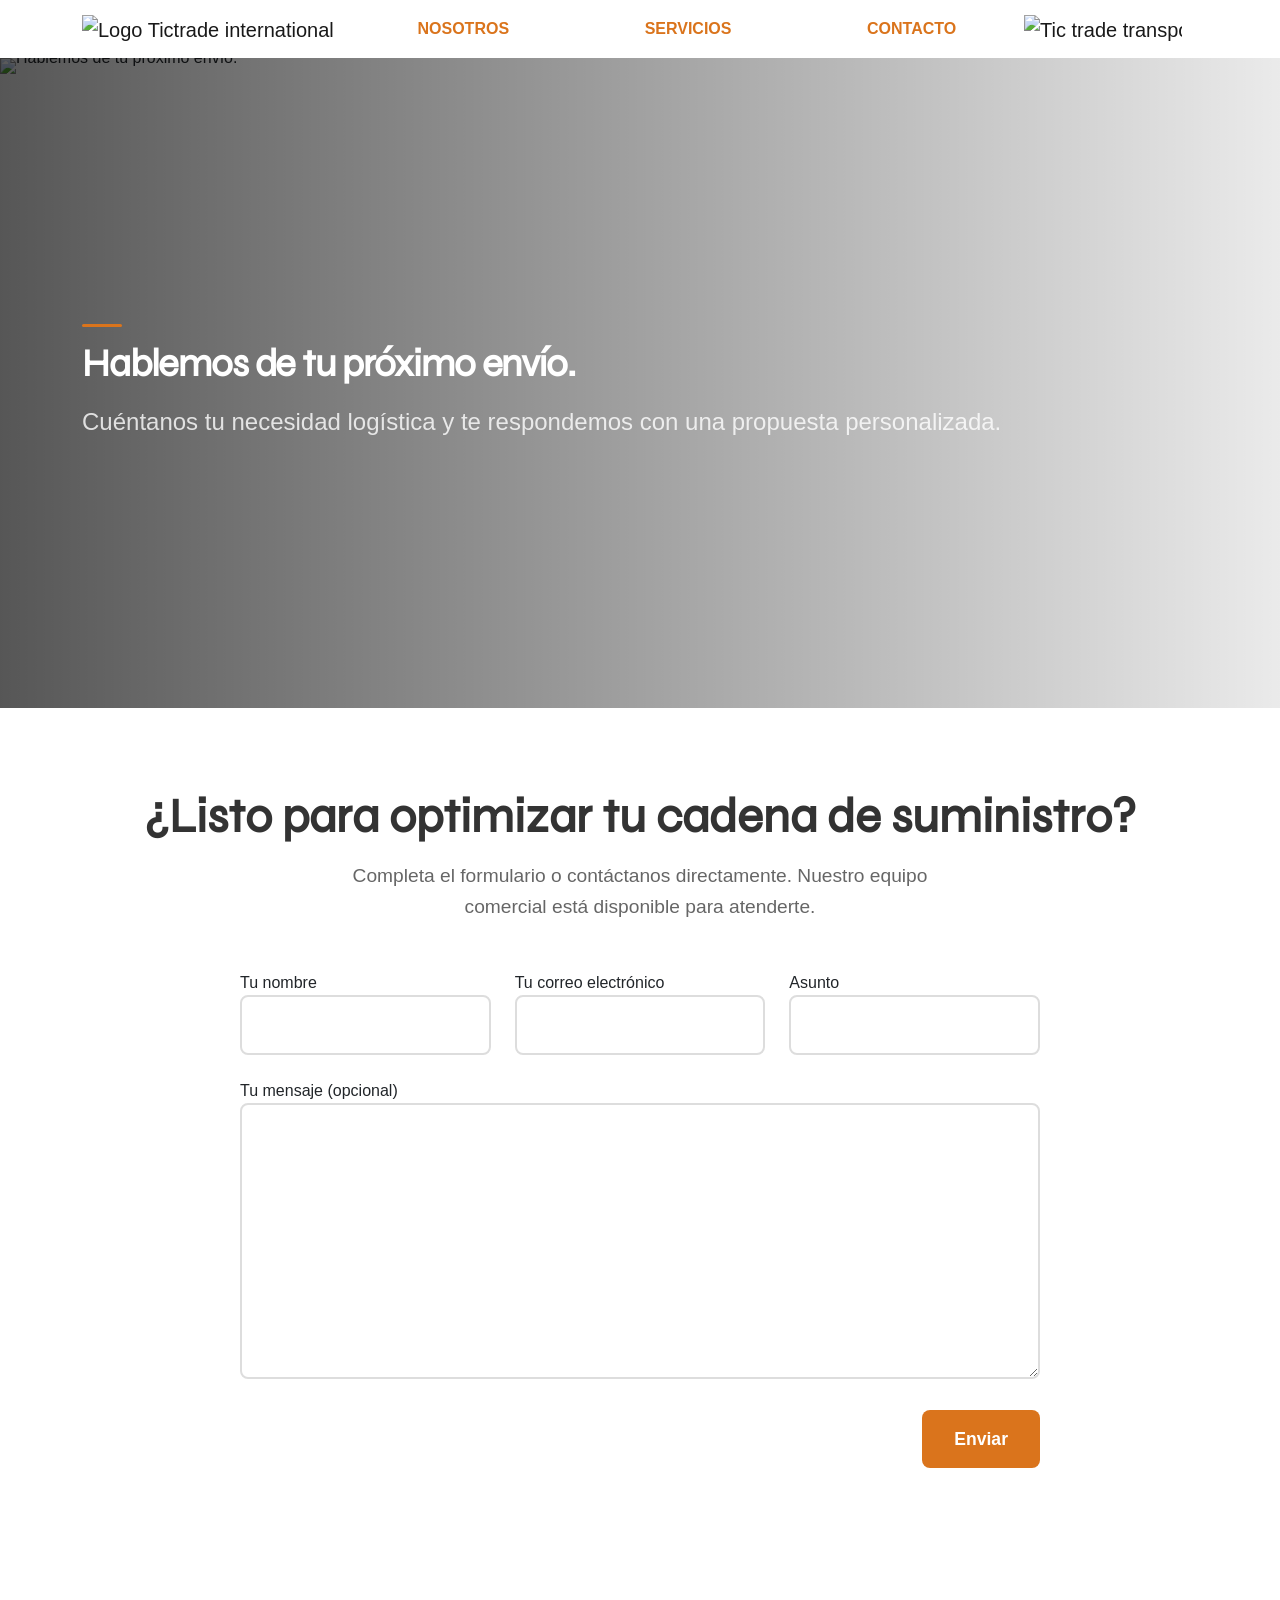
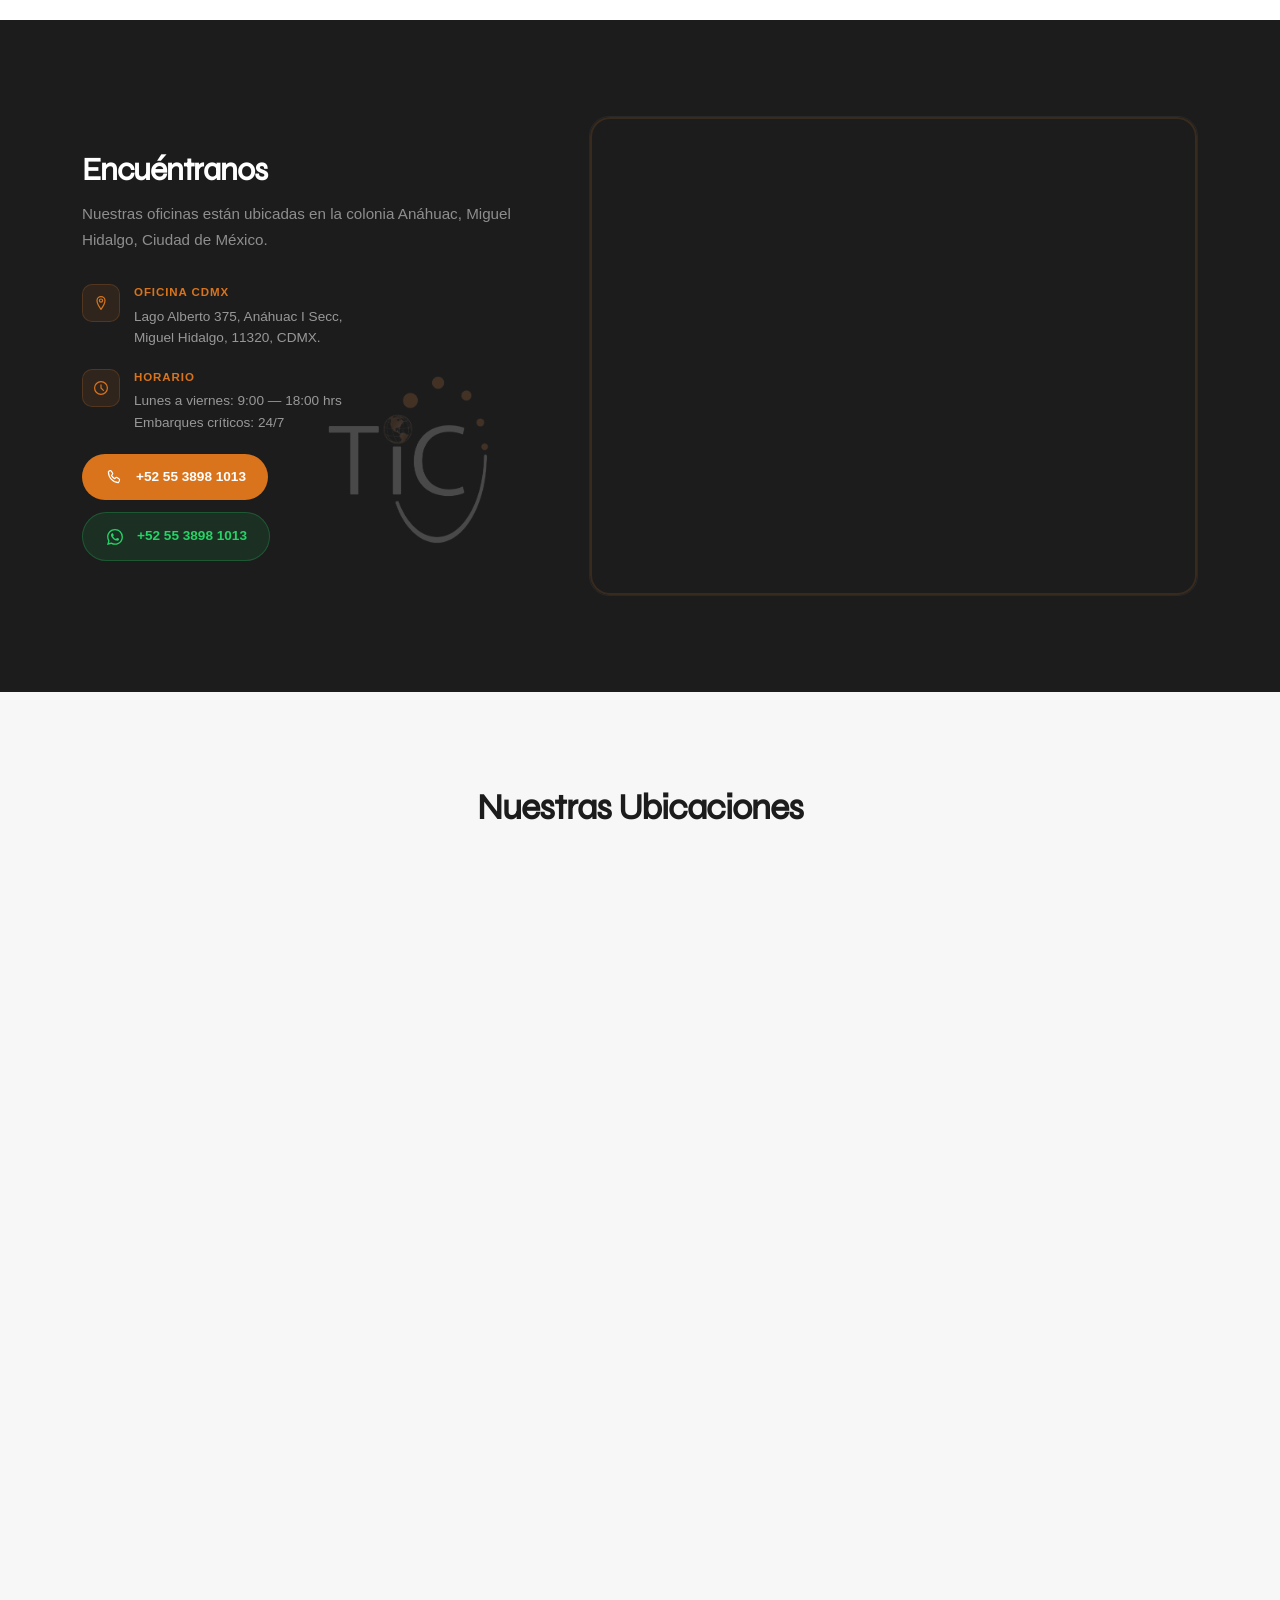
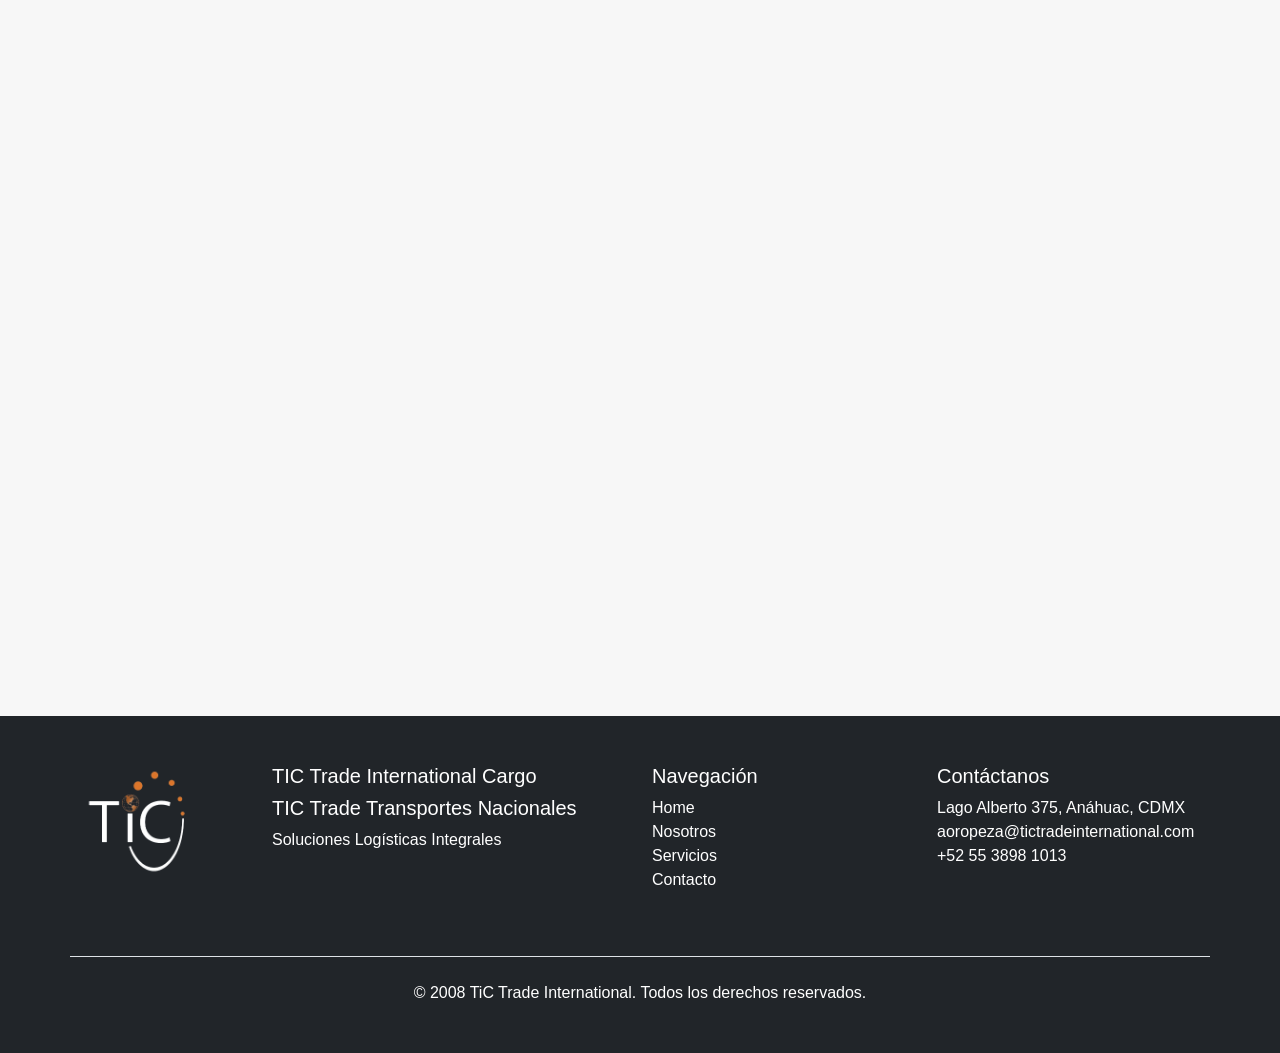
==== commit e5db9f90: "Update contacto.html" ====
--- a/contacto.html
+++ b/contacto.html
@@ -588,8 +588,8 @@
         <div class="container">
             <nav class="navbar navbar-expand-lg navbar-light">
                 <a class="navbar-brand" href="/">
-                    <img src="/assets/img/logo-tic-completo.png" alt="Logo Tictrade international"
-                        class="logo-principal">
+                    <img src="https://localhost/tic-tradeinternational/wp-content/themes/tictradeinternational/assets/img/LOGO-TIC-CARGO.png"
+                        alt="Logo Tictrade international" class="logo-principal">
                 </a>
 
                 <button class="navbar-toggler" type="button" data-bs-toggle="collapse" data-bs-target="#menuPrincipal"
@@ -606,7 +606,8 @@
                         <li class=" menu-item menu-item-type-post_type menu-item-object-page nav-item"><a
                                 href="/contacto.html" class="nav-link">Contacto</a></li>
                     </ul> <a class="navbar-brand logo-secundario-wrapper" href="/">
-                        <img src="/assets/img/logoTrasportesN.png" alt="Tic trade transportes" class="logo-second">
+                        <img src="https://localhost/tic-tradeinternational/wp-content/themes/tictradeinternational/assets/img/LOGO-Transportes.png"
+                            alt="Tic trade transportes" class="logo-principal">
                     </a>
                 </div>
 
@@ -780,13 +781,9 @@
     </section>
     <section class="ubicaciones__section">
         <div class="container">
-
-            <!-- Encabezado -->
             <div class="ubicaciones__header">
                 <h2 class="ubicaciones__title">Nuestras Ubicaciones </h2>
             </div>
-
-            <!-- Grid de flip cards -->
             <div class="ubicaciones__list">
                 <div class="ubicaciones__card js-ubicacion-card" data-delay="0" role="button" tabindex="0"
                     aria-label="Tlalnepantla, Estado de México. – ver descripción">
@@ -796,20 +793,17 @@
                         <div class="ubicaciones__card-front">
 
                             <div class="ubicaciones__card-img-wrap">
-                                <img src="/img/04/tlanepantla.png"
+                                <img src="/img/04/Tlalnepantla.jpg"
                                     alt="Tlalnepantla, Estado de México." class="ubicaciones__card-img" loading="lazy">
-
-                                <!-- Número -->
-                                <span class="ubicaciones__card-num">01</span>
                             </div>
 
                             <div class="ubicaciones__card-front-footer">
                                 <h3 class="ubicaciones__card-name">
                                     Tlalnepantla, Estado de México. </h3>
 
-                                <!-- Hint de giro -->
+
                                 <div class="ubicaciones__card-flip-hint" aria-hidden="true">
-                                    <!-- Ícono rotate -->
+                                    <!-- Ícono -->
                                     <svg viewBox="0 0 24 24">
                                         <path d="M1 4v6h6"></path>
                                         <path d="M3.51 15a9 9 0 1 0 .49-3"></path>
@@ -817,13 +811,11 @@
                                 </div>
                             </div>
 
-                        </div><!-- /.card-front -->
+                        </div>
 
                         <!-- ── REVERSO ── -->
                         <div class="ubicaciones__card-back">
-
                             <div>
-                                <span class="ubicaciones__card-back-num">01</span>
                                 <h3 class="ubicaciones__card-back-title">
                                     Tlalnepantla, Estado de México. </h3>
                             </div>
@@ -842,15 +834,10 @@
                                         Bodegas Fiscales</p>
                                 </div>
                             </div>
-
-                            <!-- Número decorativo de fondo -->
-                            <span class="ubicaciones__card-back-deco" aria-hidden="true">
-                                01 </span>
-
-                        </div><!-- /.card-back -->
-
-                    </div><!-- /.card-inner -->
-                </div><!-- /.card -->
+                        </div>
+
+                    </div>
+                </div>
                 <div class="ubicaciones__card js-ubicacion-card" data-delay="100" role="button" tabindex="0"
                     aria-label="Guadalajara, Jalisco. – ver descripción">
                     <div class="ubicaciones__card-inner">
@@ -859,20 +846,17 @@
                         <div class="ubicaciones__card-front">
 
                             <div class="ubicaciones__card-img-wrap">
-                                <img src="/img/04/Guadalajara.png"
+                                <img src="/img/04/jalisco.png"
                                     alt="Guadalajara, Jalisco." class="ubicaciones__card-img" loading="lazy">
-
-                                <!-- Número -->
-                                <span class="ubicaciones__card-num">02</span>
                             </div>
 
                             <div class="ubicaciones__card-front-footer">
                                 <h3 class="ubicaciones__card-name">
                                     Guadalajara, Jalisco. </h3>
 
-                                <!-- Hint de giro -->
+
                                 <div class="ubicaciones__card-flip-hint" aria-hidden="true">
-                                    <!-- Ícono rotate -->
+                                    <!-- Ícono -->
                                     <svg viewBox="0 0 24 24">
                                         <path d="M1 4v6h6"></path>
                                         <path d="M3.51 15a9 9 0 1 0 .49-3"></path>
@@ -880,13 +864,11 @@
                                 </div>
                             </div>
 
-                        </div><!-- /.card-front -->
+                        </div>
 
                         <!-- ── REVERSO ── -->
                         <div class="ubicaciones__card-back">
-
                             <div>
-                                <span class="ubicaciones__card-back-num">02</span>
                                 <h3 class="ubicaciones__card-back-title">
                                     Guadalajara, Jalisco. </h3>
                             </div>
@@ -907,15 +889,10 @@
                                         Bodegas Fiscales</p>
                                 </div>
                             </div>
-
-                            <!-- Número decorativo de fondo -->
-                            <span class="ubicaciones__card-back-deco" aria-hidden="true">
-                                02 </span>
-
-                        </div><!-- /.card-back -->
-
-                    </div><!-- /.card-inner -->
-                </div><!-- /.card -->
+                        </div>
+
+                    </div>
+                </div>
                 <div class="ubicaciones__card js-ubicacion-card" data-delay="200" role="button" tabindex="0"
                     aria-label="Ciudad Guzmán, Jalisco – ver descripción">
                     <div class="ubicaciones__card-inner">
@@ -924,20 +901,17 @@
                         <div class="ubicaciones__card-front">
 
                             <div class="ubicaciones__card-img-wrap">
-                                <img src="/img/04/cdguzman.png"
+                                <img src="/img/04/cdguzman.jpg"
                                     alt="Ciudad Guzmán, Jalisco" class="ubicaciones__card-img" loading="lazy">
-
-                                <!-- Número -->
-                                <span class="ubicaciones__card-num">03</span>
                             </div>
 
                             <div class="ubicaciones__card-front-footer">
                                 <h3 class="ubicaciones__card-name">
                                     Ciudad Guzmán, Jalisco </h3>
 
-                                <!-- Hint de giro -->
+
                                 <div class="ubicaciones__card-flip-hint" aria-hidden="true">
-                                    <!-- Ícono rotate -->
+                                    <!-- Ícono -->
                                     <svg viewBox="0 0 24 24">
                                         <path d="M1 4v6h6"></path>
                                         <path d="M3.51 15a9 9 0 1 0 .49-3"></path>
@@ -945,13 +919,11 @@
                                 </div>
                             </div>
 
-                        </div><!-- /.card-front -->
+                        </div>
 
                         <!-- ── REVERSO ── -->
                         <div class="ubicaciones__card-back">
-
                             <div>
-                                <span class="ubicaciones__card-back-num">03</span>
                                 <h3 class="ubicaciones__card-back-title">
                                     Ciudad Guzmán, Jalisco </h3>
                             </div>
@@ -971,15 +943,10 @@
                                         Bodegas Fiscales</p>
                                 </div>
                             </div>
-
-                            <!-- Número decorativo de fondo -->
-                            <span class="ubicaciones__card-back-deco" aria-hidden="true">
-                                03 </span>
-
-                        </div><!-- /.card-back -->
-
-                    </div><!-- /.card-inner -->
-                </div><!-- /.card -->
+                        </div>
+
+                    </div>
+                </div>
                 <div class="ubicaciones__card js-ubicacion-card" data-delay="300" role="button" tabindex="0"
                     aria-label="Escobedo, Nuevo León. – ver descripción">
                     <div class="ubicaciones__card-inner">
@@ -988,20 +955,17 @@
                         <div class="ubicaciones__card-front">
 
                             <div class="ubicaciones__card-img-wrap">
-                                <img src="/img/04/escobedo.png"
+                                <img src="/img/04/escobedo.jpg"
                                     alt="Escobedo, Nuevo León." class="ubicaciones__card-img" loading="lazy">
-
-                                <!-- Número -->
-                                <span class="ubicaciones__card-num">04</span>
                             </div>
 
                             <div class="ubicaciones__card-front-footer">
                                 <h3 class="ubicaciones__card-name">
                                     Escobedo, Nuevo León. </h3>
 
-                                <!-- Hint de giro -->
+
                                 <div class="ubicaciones__card-flip-hint" aria-hidden="true">
-                                    <!-- Ícono rotate -->
+                                    <!-- Ícono -->
                                     <svg viewBox="0 0 24 24">
                                         <path d="M1 4v6h6"></path>
                                         <path d="M3.51 15a9 9 0 1 0 .49-3"></path>
@@ -1009,13 +973,11 @@
                                 </div>
                             </div>
 
-                        </div><!-- /.card-front -->
+                        </div>
 
                         <!-- ── REVERSO ── -->
                         <div class="ubicaciones__card-back">
-
                             <div>
-                                <span class="ubicaciones__card-back-num">04</span>
                                 <h3 class="ubicaciones__card-back-title">
                                     Escobedo, Nuevo León. </h3>
                             </div>
@@ -1033,16 +995,11 @@
                                         Bodegas Fiscales</p>
                                 </div>
                             </div>
-
-                            <!-- Número decorativo de fondo -->
-                            <span class="ubicaciones__card-back-deco" aria-hidden="true">
-                                04 </span>
-
-                        </div><!-- /.card-back -->
-
-                    </div><!-- /.card-inner -->
-                </div><!-- /.card -->
-            </div><!-- /.ubicaciones__list -->
+                        </div>
+
+                    </div>
+                </div>
+            </div>
 
         </div><!-- /.container -->
     </section>
--- a/style.css
+++ b/style.css
@@ -44,14 +44,24 @@
 
 
 .logo-principal {
-    height: 120px;
-    max-height: 120px;
-    width: 200px;
-}
-
-.logo-second {
     height: auto;
-    max-height: 105px;
+    max-height: 100px;
+    width: 150px;
+}
+
+.navbar-brand.logo-secundario-wrapper
+{
+    width: auto;
+    height: auto;
+    max-height: 100px;
+    overflow: hidden;
+}
+
+.navbar-brand.logo-secundario-wrapper img
+{
+    width: 100%;
+    height: 100%;
+    object-fit: contain;
 }
 
 .sticky-top {
@@ -72,7 +82,7 @@
 }
 
 .menu-item a {
-    color: #d9782b !important;
+    color: #da741c !important;
     font-family: 'DM_Sans', sans-serif;
     font-size: 16px;
     font-style: normal;
@@ -155,7 +165,7 @@
 }
 
 .slide-button {
-    background-color: #d9782b;
+    background-color: #da741c;
     color: white;
     padding: 12px 30px;
     border-radius: 5px;
@@ -171,6 +181,14 @@
     border-color: transparent;
 }
 
+@media (max-width: 1024px) {
+    .slide-content {
+        height: 700px;
+        max-height: 700px;
+    }
+}
+
+
 @media (max-width: 768px) {
     .slide-content {
         height: 550px;
@@ -207,23 +225,9 @@
 
 .metricas__section {
     padding: 80px 0;
-    background-color: #f7f4ec;
     position: relative;
     overflow: hidden;
-}
-
-.metricas__section::before {
-    content: '';
-    position: absolute;
-    inset: 0;
-    z-index: 0;
-    background-image: url('./assets/img/logotic-black.png');
-    background-repeat: repeat-x;
-    background-size: 160px auto;
-    background-position: center;
-    opacity: 0.08;
-    mix-blend-mode: multiply;
-    pointer-events: none;
+    background-color: #1d1d1b;
 }
 
 .metricas__section .container {
@@ -237,7 +241,7 @@
     font-weight: 700;
     line-height: 1.2;
     text-align: center;
-    color: #d9782b;
+    color: #da741c;
     margin: 0 0 12px;
 }
 
@@ -247,7 +251,7 @@
     font-weight: 400;
     line-height: 1.6;
     text-align: center;
-    color: #1c1c1c;
+    color: white;
     margin: 0 auto 56px;
 }
 
@@ -258,11 +262,11 @@
 }
 
 .metrica-item {
-    background: #ffffff;
+    background: #da741c;
     border-radius: 20px;
     padding: 36px 24px 28px;
-    border: 1px solid #ede7d4;
-    border-top: 3px solid #d9782b;
+    border: 1px solid #1d1d1b;
+    border-top: 3px solid #1d1d1b;
     display: flex;
     flex-direction: column;
     align-items: center;
@@ -270,6 +274,8 @@
     position: relative;
     overflow: hidden;
     transition: transform .3s ease, box-shadow .3s ease, border-top-color .3s;
+    min-height: 400px;
+    justify-content: center;
 }
 
 .metrica-item:hover {
@@ -301,8 +307,8 @@
 
 .metrica-icono-wrap {
     position: relative;
-    width: 90px;
-    height: 90px;
+    width: 180px;
+    height: 180px;
     display: flex;
     align-items: center;
     justify-content: center;
@@ -380,8 +386,8 @@
 }
 
 .metrica-icono {
-    width: 72px;
-    height: 72px;
+    width: 180px;
+    height: 180px;
     border-radius: 50%;
     background: #fbf1e9;
     border: 1.5px solid #ecbd97;
@@ -394,8 +400,8 @@
 }
 
 .metrica-item:hover .metrica-icono {
-    background: #d9782b;
-    border-color: #d9782b;
+    background: #da741c;
+    border-color: #da741c;
     transform: none;
     animation: none;
 }
@@ -528,8 +534,8 @@
 }
 
 .metrica-icono-img {
-    width: 36px;
-    height: 36px;
+    width: 165px;
+    height: 165px;
     object-fit: contain;
     filter: brightness(0) saturate(100%) invert(55%) sepia(60%) saturate(500%) hue-rotate(345deg);
     transition: filter .3s;
@@ -548,7 +554,7 @@
     font-family: 'Syne', sans-serif;
     font-size: 1.1rem;
     font-weight: 800;
-    color: #d9782b;
+    color: #da741c;
     transition: color .3s;
     position: relative;
     z-index: 2;
@@ -564,9 +570,9 @@
 
 .metrica-titulo {
     font-family: 'DM Sans', sans-serif;
-    font-size: 1.2rem;
+    font-size: 1rem;
     font-weight: 700;
-    color: #1c1c1c;
+    color: #1d1d1b;
     letter-spacing: .06em;
     line-height: 1.2;
     overflow: hidden;
@@ -575,7 +581,7 @@
 }
 
 .metrica-item:hover .metrica-titulo {
-    color: #d9782b;
+    color: white;
 }
 
 @media (max-width: 1024px) {
@@ -651,7 +657,7 @@
     font-weight: 700;
     line-height: 120%;
     text-align: center;
-    color: #d9782b;
+    color: #da741c;
 }
 
 .cards__section .descripcion {
@@ -668,8 +674,7 @@
     display: grid;
     grid-template-columns: repeat(auto-fit, minmax(260px, 1fr));
     gap: 30px;
-    /* Espacio arriba para que las imágenes que salen no se corten */
-    padding-top: 80px;
+    padding-top: 30px;
 }
 
 .card-item {
@@ -682,14 +687,20 @@
     flex-direction: column;
     align-items: center;
     transition: transform 0.3s ease, box-shadow 0.3s ease;
-    border: 2px solid #d9782b;
+    border: 2px solid #da741c;
+}
+
+.background__white {
+    width: 100%;
+    height: 200px;
+    background: transparent;
 }
 
 /*.card__borde {
     border-bottom: 3.2px solid;
     border-left: 3.2px solid;
     border-right: 3.2px solid;
-    border-image: linear-gradient(to bottom, #d9782b, #fff, #d9782b) 1;
+    border-image: linear-gradient(to bottom, #da741c, #fff, #da741c) 1;
 }*/
 
 .card-item:hover {
@@ -700,7 +711,6 @@
 .card-img-zone {
     width: 100%;
     background: #1c1c1c;
-    border-radius: 18px 18px 0 0;
     height: 200px;
     position: relative;
     overflow: visible;
@@ -711,7 +721,7 @@
     bottom: 0;
     left: 50%;
     transform: translateX(-50%);
-    height: 320px;
+    height: 350px;
     width: auto;
     object-fit: contain;
     filter: drop-shadow(0 -8px 20px rgba(0, 0, 0, 0.3));
@@ -736,7 +746,7 @@
     font-weight: 700;
     letter-spacing: 2px;
     text-transform: uppercase;
-    color: #d9782b;
+    color: #da741c;
     margin-bottom: 6px;
 }
 
@@ -762,7 +772,7 @@
     margin-top: 24px;
     border-radius: 0 0 18px 18px;
     overflow: hidden;
-    background: #d9782b;
+    background: #da741c;
 }
 
 .card-stat {
@@ -807,7 +817,7 @@
     width: 100%;
     padding: 12px 24px;
     border-radius: 999px;
-    background-color: #d9782b;
+    background-color: #da741c;
     color: #ffffff;
     font-weight: 700;
     font-size: 0.85rem;
@@ -839,7 +849,7 @@
 
 @media (max-width: 768px) {
     .cards__section {
-        padding: 60px 0;
+        padding: 0px;
     }
 
     .cards-grid {
@@ -849,6 +859,7 @@
         flex-direction: column;
     }
 
+    .background__white,
     .card-img-zone {
         height: 160px;
     }
@@ -865,15 +876,13 @@
 /* ════════════════════════════════SECCIÓN ════════════════════════════════ */
 
 .valores__section {
-    padding: 120px 0 120px;
+    padding: 120px 0 220px;
     background-color: #ffffff;
     position: relative;
-    overflow: hidden;
 }
 
 .valores__section .section-header {
     text-align: center;
-    margin: 0 auto 100px;
 }
 
 .valores__section h2 {
@@ -881,7 +890,7 @@
     font-size: 3rem;
     font-weight: 800;
     margin: 0;
-    color: #d9782b;
+    color: #da741c;
 }
 
 .valores-grid {
@@ -894,20 +903,23 @@
 }
 
 .valor-item--pos-0 {
-    margin-top: 120px;
+    margin-top: 259px;
+    transform: translate(133px, 10px);
 }
 
 .valor-item--pos-1 {
-    margin-top: 320px;
+    margin-top: 340px;
+    transform: translate(13px, 220px);
 }
 
 .valor-item--pos-2 {
-    margin-top: -35px;
+    margin-top: 0px;
+    transform: translate(-130px, 10px);
 }
 
 .valor-img-wrap {
     width: 100%;
-    max-width: 100%;
+    max-width: 300px;
     margin: 0 auto;
     border-radius: 20px;
     overflow: hidden;
@@ -938,7 +950,7 @@
     width: 50px;
     height: 50px;
     border-radius: 50%;
-    background: #d9782b;
+    background: #da741c;
     color: #fff;
     font-weight: 800;
     display: flex;
@@ -964,28 +976,31 @@
 }
 
 .valores__curva-wrap {
-    grid-column: 1 / -1;
-    grid-row: 1;
+    position: absolute;
+    bottom: 0;
+    right: 0;
+    width: 50%;
+    height: 70%;
+    z-index: 0;
+    pointer-events: none;
+    top: 228px;
+    opacity: 0.1;
+    transform: translate(-50%, -24px);
+}
+
+.valores__curva-svg {
+    width: 100%;
+    height: 100%;
+    display: block;
+    fill: #da741c;
+}
+
+.valor-item {
     position: relative;
-    height: 0;
-    z-index: 0;
-}
-
-.valores__curva-svg {
-    position: absolute;
-    top: 0;
-    left: -40px;
-    width: calc(100% + 80px);
-    height: 420px;
-    overflow: visible;
-    pointer-events: none;
+    z-index: 2;
 }
 
 @media (max-width: 1024px) {
-    .valores__curva-wrap {
-        display: none;
-    }
-
     .valores-grid {
         grid-template-columns: 1fr;
         gap: 60px;
@@ -995,6 +1010,80 @@
     .valor-item--pos-1,
     .valor-item--pos-2 {
         margin-top: 0;
+        max-width: 400px;
+    }
+
+    .valor-item--pos-0 {
+        transform: translate(465px, 10px);
+    }
+
+    .valor-item--pos-1 {
+        transform: translate(400px, 200px);
+    }
+
+    .valor-item--pos-2 {
+        transform: translate(30px, -510px);
+    }
+}
+
+@media (max-width: 993px) {
+    .valores-grid {
+        grid-template-columns: 1fr;
+        gap: 60px;
+    }
+
+    .valor-item--pos-0,
+    .valor-item--pos-1,
+    .valor-item--pos-2 {
+        margin-top: 0;
+        max-width: 400px;
+    }
+
+    .valor-item--pos-0 {
+        transform: translate(365px, 10px);
+    }
+
+    .valor-item--pos-1 {
+        transform: translate(285px, 220px);
+    }
+
+    .valor-item--pos-2 {
+        transform: translate(-80px, -510px);
+    }
+}
+
+@media (max-width: 768px) {
+    .valor-item--pos-0 {
+        transform: translate(205px, 10px);
+    }
+
+    .valor-item--pos-1 {
+        transform: translate(170px, 220px);
+    }
+
+    .valor-item--pos-2 {
+        transform: translate(-135px, -420px);
+    }
+}
+
+@media (max-width: 600px) {
+
+    .valor-item--pos-0,
+    .valor-item--pos-1,
+    .valor-item--pos-2 {
+        max-width: 200px;
+    }
+
+    .valor-item--pos-0 {
+        transform: translate(200px, 10px);
+    }
+
+    .valor-item--pos-1 {
+        transform: translate(180px, 15px);
+    }
+
+    .valor-item--pos-2 {
+        transform: translate(14px, -80px);
     }
 }
 
@@ -1011,7 +1100,7 @@
     font-weight: 700;
     line-height: 120%;
     text-align: center;
-    color: #d9782b;
+    color: #da741c;
 }
 
 .section__clientes .descripcion {
@@ -1030,7 +1119,7 @@
     font-weight: 700;
     letter-spacing: .12em;
     text-transform: uppercase;
-    color: #d9782b;
+    color: #da741c;
     margin-bottom: 36px;
 }
 
@@ -1156,7 +1245,7 @@
 .wpcf7-form input[type="email"]:focus,
 .wpcf7-form textarea:focus {
     outline: none;
-    border-color: #d9782b;
+    border-color: #da741c;
 }
 
 .wpcf7-form textarea {
@@ -1170,7 +1259,7 @@
 }
 
 .wpcf7-form input[type="submit"] {
-    background-color: #d9782b;
+    background-color: #da741c;
     color: #fff;
     border: none;
     padding: 1rem 2rem;
@@ -1405,7 +1494,7 @@
 
 /* Acento naranja en la primera palabra si se quiere */
 .banner__simple-title span {
-    color: #d9782b;
+    color: #da741c;
 }
 
 .banner__simple-desc {
@@ -1428,7 +1517,7 @@
 
 /* ── Variante: fondo naranja ──*/
 .banner__simple--orange .banner__simple-inner {
-    background: #d9782b;
+    background: #da741c;
     min-height: 280px;
 }
 
@@ -1442,7 +1531,7 @@
     display: block;
     width: 40px;
     height: 3px;
-    background: #d9782b;
+    background: #da741c;
     border-radius: 2px;
     margin-bottom: 16px;
 }
@@ -1523,7 +1612,7 @@
     font-weight: 700;
     letter-spacing: .12em;
     text-transform: uppercase;
-    color: #d9782b;
+    color: #da741c;
     margin-bottom: 14px;
     position: relative;
     padding-left: 28px;
@@ -1537,7 +1626,7 @@
     transform: translateY(-50%);
     width: 18px;
     height: 2px;
-    background: #d9782b;
+    background: #da741c;
     border-radius: 2px;
 }
 
@@ -1604,7 +1693,7 @@
     font-family: 'Syne', sans-serif;
     font-size: 1.6rem;
     font-weight: 800;
-    color: #d9782b;
+    color: #da741c;
     letter-spacing: -.03em;
     line-height: 1;
 }
@@ -1645,7 +1734,7 @@
     right: -20px;
     width: 60%;
     height: 60%;
-    background: #d9782b;
+    background: #da741c;
     border-radius: 20px;
     z-index: 0;
     opacity: .18;
@@ -1670,7 +1759,7 @@
 }
 
 .descripcion__imagen--dark .descripcion__imagen-tag {
-    color: #d9782b;
+    color: #da741c;
 }
 
 .descripcion__imagen--dark .descripcion__imagen-text p {
@@ -1781,7 +1870,7 @@
     font-weight: 700;
     letter-spacing: .12em;
     text-transform: uppercase;
-    color: #d9782b;
+    color: #da741c;
     margin-bottom: 14px;
     position: relative;
     padding: 0 24px;
@@ -1795,7 +1884,7 @@
     transform: translateY(-50%);
     width: 16px;
     height: 2px;
-    background: #d9782b;
+    background: #da741c;
     border-radius: 2px;
 }
 
@@ -1811,7 +1900,7 @@
     font-family: 'Syne', sans-serif;
     font-size: 3rem;
     font-weight: 800;
-    color: #d9782b;
+    color: #da741c;
     letter-spacing: -.03em;
     line-height: 1.1;
     margin: 0 0 16px;
@@ -1837,13 +1926,11 @@
 
 .texto__valores-item {
     background: #1c1c1c;
-    padding: 36px 28px;
     display: flex;
     flex-direction: column;
-    gap: 14px;
     transition: background .25s;
     position: relative;
-    border: 2px solid #d9782b;
+    border: 2px solid #da741c;
     border-radius: 16px;
     align-items: center;
     overflow: hidden;
@@ -1852,20 +1939,39 @@
     text-align: center;
     width: 24%;
     cursor: pointer;
-}
-
-.texto__valores-item::before {
-    content: '';
-    position: absolute;
-    inset: 0;
-    z-index: 0;
-    background-image: url('./assets/img/TIC-WHITE.png');
-    background-repeat: no-repeat;
-    background-size: 200px auto;
-    background-position: center;
-    opacity: 0.1;
-    mix-blend-mode: screen;
-    pointer-events: none;
+    min-height: 500px;
+}
+
+.texto__valores-icon{
+    width: 100%;
+    height: 166.66px;
+    background-color: #da741c;
+}
+
+.space__card{
+    display: flex;
+    justify-content: center;
+    align-items: center;
+    width: 100%;
+    height: 166.66px;
+    background-color: white;
+    overflow: hidden;
+}
+
+.space__card img{
+    width: 100%;
+    height: 100%;
+    object-fit: cover;
+}
+
+.titulo__card{
+    width: 100%;
+    height: 166.66px;
+    background-color: #1c1c1c;
+    display: flex;
+    align-items: center;
+    justify-content: center;
+    text-align: center;
 }
 
 .texto__valores-item>* {
@@ -1910,16 +2016,10 @@
 }
 
 .texto__valores-item:hover .texto__valores-name {
-    color: #d9782b;
-}
-
-.texto__valores-item:hover .texto__valores-icon img {
-    filter: brightness(0) saturate(100%) invert(55%) sepia(60%) saturate(500%) hue-rotate(345deg);
+    color: #da741c;
 }
 
 .texto__valores-icon {
-    width: 100px;
-    height: 100px;
     display: flex;
     align-items: center;
     justify-content: center;
@@ -1927,19 +2027,9 @@
 }
 
 .texto__valores-icon img {
-    width: 35px;
-    height: 35px;
+    width: 150px;
+    height: 150px;
     object-fit: contain;
-    
-     filter: brightness(0) invert(1);
-}
-
-.texto__valores-num {
-    font-family: 'Syne', sans-serif;
-    font-size: 1rem;
-    font-weight: 800;
-    color: rgba(49, 48, 48, 0.842);
-    letter-spacing: -.02em;
 }
 
 .texto__valores-name {
@@ -1952,14 +2042,6 @@
     margin: 0;
 }
 
-.texto__valores-text {
-    font-family: 'DM Sans', sans-serif;
-    font-size: 1rem;
-    line-height: 1.65;
-    color: #2a2a2a;
-    margin: 0;
-}
-
 .texto__valores--light {
     background-color: #f7f4ec;
 }
@@ -2053,6 +2135,7 @@
     .texto__valores-name {
         flex: 1;
         align-self: center;
+        font-size: 1.5rem;
     }
 
     .texto__valores-text {
@@ -2086,7 +2169,7 @@
     font-weight: 700;
     letter-spacing: .14em;
     text-transform: uppercase;
-    color: #d9782b;
+    color: #da741c;
     background: rgba(217, 120, 43, .08);
     padding: 5px 18px;
     border-radius: 100px;
@@ -2097,7 +2180,7 @@
     font-family: 'Syne', sans-serif;
     font-size: 3rem;
     font-weight: 800;
-    color: #d9782b;
+    color: #da741c;
     letter-spacing: -.03em;
     line-height: 1.1;
     margin: 0;
@@ -2207,8 +2290,8 @@
 }
 
 .mision__punto:hover .mision__punto-icono {
-    background: #d9782b;
-    border-color: #d9782b;
+    background: #da741c;
+    border-color: #da741c;
     transform: scale(1.08);
 }
 
@@ -2228,7 +2311,7 @@
     font-family: 'Syne', sans-serif;
     font-size: 1rem;
     font-weight: 800;
-    color: #d9782b;
+    color: #da741c;
 }
 
 .mision__punto:hover .mision__punto-icono span {
@@ -2253,7 +2336,7 @@
 }
 
 .mision__punto:hover .mision__punto-titulo {
-    color: #d9782b;
+    color: #da741c;
 }
 
 .mision__punto-desc {
@@ -2289,7 +2372,7 @@
 }
 
 .mision__section--naranja {
-    background-color: #d9782b;
+    background-color: #da741c;
 }
 
 .mision__section--naranja .mision__tag {
@@ -2411,7 +2494,7 @@
     font-weight: 700;
     letter-spacing: .12em;
     text-transform: uppercase;
-    color: #d9782b;
+    color: #da741c;
     padding-left: 26px;
     position: relative;
     width: fit-content;
@@ -2425,7 +2508,7 @@
     transform: translateY(-50%);
     width: 16px;
     height: 2px;
-    background: #d9782b;
+    background: #da741c;
     border-radius: 2px;
 }
 
@@ -2484,7 +2567,7 @@
     left: 0;
     right: 0;
     height: 3px;
-    background: #d9782b;
+    background: #da741c;
     transform: scaleX(0);
     transform-origin: left;
     transition: transform .35s ease;
@@ -2504,7 +2587,7 @@
     font-family: 'Syne', sans-serif;
     font-size: .78rem;
     font-weight: 800;
-    color: #d9782b;
+    color: #da741c;
     letter-spacing: .04em;
     flex-shrink: 0;
 }
@@ -2518,7 +2601,7 @@
 }
 
 .diferenciadores__item:hover .diferenciadores__line {
-    background: #d9782b;
+    background: #da741c;
 }
 
 .diferenciadores__name {
@@ -2559,8 +2642,8 @@
 }
 
 .diferenciadores__item:hover .diferenciadores__arrow {
-    border-color: #d9782b;
-    color: #d9782b;
+    border-color: #da741c;
+    color: #da741c;
     transform: rotate(45deg);
 }
 
@@ -2686,7 +2769,7 @@
     font-weight: 700;
     letter-spacing: .12em;
     text-transform: uppercase;
-    color: #d9782b;
+    color: #da741c;
     margin-bottom: 14px;
     padding: 0 24px;
     position: relative;
@@ -2700,7 +2783,7 @@
     transform: translateY(-50%);
     width: 16px;
     height: 2px;
-    background: #d9782b;
+    background: #da741c;
     border-radius: 2px;
 }
 
@@ -2756,7 +2839,7 @@
     left: 0;
     right: 0;
     height: 3px;
-    background: #d9782b;
+    background: #da741c;
     transform: scaleX(0);
     transform-origin: left;
     transition: transform .35s ease;
@@ -2775,7 +2858,7 @@
     width: 72px;
     height: 72px;
     border-radius: 50%;
-    background: linear-gradient(135deg, #d9782b, #b16020);
+    background: linear-gradient(135deg, #da741c, #b16020);
     display: flex;
     align-items: center;
     justify-content: center;
@@ -2811,7 +2894,7 @@
     font-family: 'DM Sans', sans-serif;
     font-size: .78rem;
     font-weight: 600;
-    color: #d9782b;
+    color: #da741c;
     letter-spacing: .04em;
     text-transform: uppercase;
 }
@@ -2852,7 +2935,7 @@
 .equipo__contacto-icon svg {
     width: 14px;
     height: 14px;
-    color: #d9782b;
+    color: #da741c;
 }
 
 .equipo__contacto-text {
@@ -2994,7 +3077,7 @@
     font-family: 'Syne', sans-serif;
     font-size: 3rem;
     font-weight: 800;
-    color: #d9782b;
+    color: #da741c;
     letter-spacing: -.03em;
     line-height: 1.1;
     margin: 0;
@@ -3059,7 +3142,7 @@
 
 .cards__imagen-card-front {
     background: #ffffff;
-    border: 2px solid #d9782b;
+    border: 2px solid #da741c;
 }
 
 .cards__imagen-card-front::before {
@@ -3077,13 +3160,13 @@
 }
 
 .cards__imagen-card--featured .cards__imagen-card-front {
-    background: #d9782b;
-    border-color: #d9782b;
+    background: #da741c;
+    border-color: #da741c;
 }
 
 .cards__imagen-card-back {
-    background: #d9782b;
-    border: 2px solid #d9782b;
+    background: #da741c;
+    border: 2px solid #da741c;
     transform: rotateY(180deg);
 }
 
@@ -3117,11 +3200,11 @@
 .cards__imagen-card-tag {
     display: inline-block;
     font-family: 'DM Sans', sans-serif;
-    font-size: 0.875rem;
+    font-size: 1rem;
     font-weight: 700;
     letter-spacing: .1em;
     text-transform: uppercase;
-    color: #d9782b;
+    color: #da741c;
     background: #fbf1e9;
     border: 1px solid #ecbd97;
     padding: 3px 11px;
@@ -3161,8 +3244,8 @@
 }
 
 .cards__imagen-card-servicios ul li {
-    font-family: 'Syne', sans-serif;
-    font-size: .85rem;
+    font-family: 'DM Sans', sans-serif;
+    font-size: 0.875rem;
     font-weight: 700;
     color: #ffffff;
     letter-spacing: -.02em;
@@ -3172,7 +3255,7 @@
 
 .cards__imagen-card-servicios {
     font-family: 'Syne', sans-serif;
-    font-size: .85rem;
+    font-size: 1rem;
     font-weight: 700;
     color: #ffffff;
     letter-spacing: -.02em;
@@ -3196,7 +3279,7 @@
     font-family: 'DM Sans', sans-serif;
     font-size: .75rem;
     font-weight: 600;
-    color: #d9782b;
+    color: #da741c;
 }
 
 .cards__imagen-card--featured .cards__imagen-card-front .cards__imagen-card-hint-text {
@@ -3206,7 +3289,7 @@
 .cards__imagen-card-hint svg {
     width: 14px;
     height: 14px;
-    color: #d9782b;
+    color: #da741c;
     transition: transform .2s;
 }
 
@@ -3360,7 +3443,7 @@
     font-weight: 700;
     letter-spacing: .14em;
     text-transform: uppercase;
-    color: #d9782b;
+    color: #da741c;
     background: rgba(217, 120, 43, .08);
     padding: 5px 18px;
     border-radius: 100px;
@@ -3385,7 +3468,7 @@
     width: 7px;
     height: 7px;
     border-radius: 50%;
-    background: #d9782b;
+    background: #da741c;
     flex-shrink: 0;
 }
 
@@ -3393,7 +3476,7 @@
     font-family: 'Syne', sans-serif;
     font-size: 3rem;
     font-weight: 800;
-    color: #d9782b;
+    color: #da741c;
     letter-spacing: -.03em;
     line-height: 1.08;
     margin: 0;
@@ -3421,7 +3504,7 @@
 }
 
 .proceso__featured {
-    background: #d9782b;
+    background: #da741c;
     border-radius: 24px;
     padding: 52px 44px;
     display: flex;
@@ -3450,6 +3533,18 @@
     align-items: flex-start;
     justify-content: flex-start;
     padding: 52px 44px;
+    background-color: #1d1d1b;
+}
+
+.proceso__grid.is-expanded .proceso__featured-icon-wrap .logo__interior {
+    display: block;
+    width: 70px;
+    height: 70px;
+    object-fit: contain;
+}
+
+.proceso__grid.is-expanded .proceso__featured-icon-wrap .proceso__featured-img {
+    display: none;
 }
 
 .proceso__featured::before {
@@ -3540,8 +3635,15 @@
 }
 
 @keyframes hint-bounce {
-    0%, 100% { transform: translateX(0); }
-    50%       { transform: translateX(5px); }
+
+    0%,
+    100% {
+        transform: translateX(0);
+    }
+
+    50% {
+        transform: translateX(5px);
+    }
 }
 
 .proceso__featured-icon-wrap {
@@ -3605,6 +3707,10 @@
     transition: transform .4s ease, width .4s ease, height .4s ease;
 }
 
+.logo__interior{
+    display: none;
+}
+
 .proceso__grid:not(.is-expanded) .proceso__featured-img {
     width: 60px;
     height: 60px;
@@ -3708,7 +3814,7 @@
 }
 
 .proceso__card:hover .proceso__card-icon {
-    background: #d9782b;
+    background: #da741c;
     transform: scale(1.07) rotate(-3deg);
 }
 
@@ -3729,7 +3835,7 @@
     font-family: 'Syne', sans-serif;
     font-size: 1rem;
     font-weight: 800;
-    color: #d9782b;
+    color: #da741c;
     transition: color .25s;
 }
 
@@ -3748,7 +3854,7 @@
     font-weight: 700;
     letter-spacing: .1em;
     text-transform: uppercase;
-    color: #d9782b;
+    color: #da741c;
     margin: 0 0 3px;
 }
 
@@ -3770,40 +3876,87 @@
 }
 
 @keyframes proceso-float {
-    0%, 100% { transform: translateY(0); }
-    50%       { transform: translateY(-8px); }
+
+    0%,
+    100% {
+        transform: translateY(0);
+    }
+
+    50% {
+        transform: translateY(-8px);
+    }
 }
 
 @keyframes proceso-ring {
-    0%   { opacity: .65; transform: translate(-50%, -50%) scale(.85); }
-    70%  { opacity: .12; transform: translate(-50%, -50%) scale(1.22); }
-    100% { opacity: 0;   transform: translate(-50%, -50%) scale(1.42); }
+    0% {
+        opacity: .65;
+        transform: translate(-50%, -50%) scale(.85);
+    }
+
+    70% {
+        opacity: .12;
+        transform: translate(-50%, -50%) scale(1.22);
+    }
+
+    100% {
+        opacity: 0;
+        transform: translate(-50%, -50%) scale(1.42);
+    }
 }
 
 @keyframes tag-shimmer {
-    0%   { left: -100%; }
-    60%  { left: 120%; }
-    100% { left: 120%; }
+    0% {
+        left: -100%;
+    }
+
+    60% {
+        left: 120%;
+    }
+
+    100% {
+        left: 120%;
+    }
 }
 
 @media (max-width: 1024px) {
-    .proceso__title { font-size: 2.4rem; }
-    .proceso__featured { padding: 44px 36px; }
-    .proceso__featured-title { font-size: 1.5rem; }
+    .proceso__title {
+        font-size: 2.4rem;
+    }
+
+    .proceso__featured {
+        padding: 44px 36px;
+    }
+
+    .proceso__featured-title {
+        font-size: 1.5rem;
+    }
 }
 
 @media (max-width: 768px) {
-    .proceso__logistico { padding: 72px 0; }
-    .proceso__title { font-size: 2rem; }
+    .proceso__logistico {
+        padding: 72px 0;
+    }
+
+    .proceso__title {
+        font-size: 2rem;
+    }
 
     .proceso__grid,
     .proceso__grid.is-expanded {
         grid-template-columns: 1fr;
     }
 
-    .proceso__featured { padding: 36px 28px; }
-    .proceso__featured-title { font-size: 1.4rem; }
-    .proceso__header { margin-bottom: 48px; }
+    .proceso__featured {
+        padding: 36px 28px;
+    }
+
+    .proceso__featured-title {
+        font-size: 1.4rem;
+    }
+
+    .proceso__header {
+        margin-bottom: 48px;
+    }
 
     .proceso__grid.is-expanded .proceso__cards {
         opacity: 1;
@@ -3812,30 +3965,73 @@
 }
 
 @media (max-width: 480px) {
-    .proceso__logistico { padding: 56px 0; }
-    .proceso__title { font-size: 1.75rem; }
-    .proceso__featured { padding: 28px 22px; gap: 24px; }
-
-    .proceso__featured-icon-wrap { width: 74px; height: 74px; }
-    .proceso__grid:not(.is-expanded) .proceso__featured-icon-wrap { width: 96px; height: 96px; }
-
-    .proceso__featured-icon-wrap::before { width: 96px; height: 96px; }
-    .proceso__featured-icon-wrap::after  { width: 122px; height: 122px; }
-    .proceso__featured-img { width: 36px; height: 36px; }
-    .proceso__grid:not(.is-expanded) .proceso__featured-img { width: 48px; height: 48px; }
-
-    .proceso__featured-title { font-size: 1.25rem; }
-
-    .proceso__card { padding: 16px 18px; gap: 14px; }
-    .proceso__card-icon { width: 48px; height: 48px; }
-    .proceso__card-img  { width: 24px; height: 24px; }
+    .proceso__logistico {
+        padding: 56px 0;
+    }
+
+    .proceso__title {
+        font-size: 1.75rem;
+    }
+
+    .proceso__featured {
+        padding: 28px 22px;
+        gap: 24px;
+    }
+
+    .proceso__featured-icon-wrap {
+        width: 74px;
+        height: 74px;
+    }
+
+    .proceso__grid:not(.is-expanded) .proceso__featured-icon-wrap {
+        width: 96px;
+        height: 96px;
+    }
+
+    .proceso__featured-icon-wrap::before {
+        width: 96px;
+        height: 96px;
+    }
+
+    .proceso__featured-icon-wrap::after {
+        width: 122px;
+        height: 122px;
+    }
+
+    .proceso__featured-img {
+        width: 36px;
+        height: 36px;
+    }
+
+    .proceso__grid:not(.is-expanded) .proceso__featured-img {
+        width: 48px;
+        height: 48px;
+    }
+
+    .proceso__featured-title {
+        font-size: 1.25rem;
+    }
+
+    .proceso__card {
+        padding: 16px 18px;
+        gap: 14px;
+    }
+
+    .proceso__card-icon {
+        width: 48px;
+        height: 48px;
+    }
+
+    .proceso__card-img {
+        width: 24px;
+        height: 24px;
+    }
 }
 
 /* ============================================ SECCIÓN: INDUSTRIAS ============================================ */
 
 .industrias__section {
     padding: 96px 0;
-    background-color: #f7f4ec;
 }
 
 .industrias__header {
@@ -3857,7 +4053,7 @@
     font-weight: 700;
     letter-spacing: .12em;
     text-transform: uppercase;
-    color: #d9782b;
+    color: #da741c;
     border: 1px solid rgba(217, 120, 43, .4);
     padding: 6px 18px;
     border-radius: 100px;
@@ -3867,7 +4063,7 @@
     width: 7px;
     height: 7px;
     border-radius: 50%;
-    background: #d9782b;
+    background: #da741c;
     flex-shrink: 0;
 }
 
@@ -3875,7 +4071,7 @@
     font-family: 'Syne', sans-serif;
     font-size: 3rem;
     font-weight: 800;
-    color: #d9782b;
+    color: #da741c;
     letter-spacing: -.03em;
     line-height: 1.1;
     margin: 0;
@@ -3909,7 +4105,7 @@
 }
 
 .industrias__item:hover {
-    border-color: #d9782b;
+    border-color: #da741c;
     transform: translateY(-5px);
     box-shadow: 0 16px 40px rgba(217, 120, 43, .1);
 }
@@ -3921,7 +4117,7 @@
     left: 0;
     right: 0;
     height: 3px;
-    background: #d9782b;
+    background: #da741c;
     transform: scaleX(0);
     transform-origin: left;
     transition: transform .35s ease;
@@ -3933,8 +4129,8 @@
 }
 
 .industrias__item-icon {
-    width: 120px;
-    height: 120px;
+    width: 150px;
+    height: 150px;
     border-radius: 14px;
     background: #fbf1e9;
     border: 1px solid #ecbd97;
@@ -3946,13 +4142,13 @@
 }
 
 .industrias__item:hover .industrias__item-icon {
-    background: #d9782b;
-    border-color: #d9782b;
+    background: #da741c;
+    border-color: #da741c;
 }
 
 .industrias__item-icon img {
-    width: 60px;
-    height: 60px;
+    width: 120px;
+    height: 120px;
     object-fit: contain;
     filter: brightness(0) saturate(100%) invert(55%) sepia(60%) saturate(500%) hue-rotate(345deg);
     transition: filter .25s;
@@ -3966,7 +4162,7 @@
     font-family: 'Syne', sans-serif;
     font-size: 1rem;
     font-weight: 800;
-    color: #d9782b;
+    color: #da741c;
     transition: color .25s;
 }
 
@@ -3992,7 +4188,7 @@
 }
 
 .industrias__item:hover .industrias__item-title {
-    color: #d9782b;
+    color: #da741c;
 }
 
 .industrias__item-desc {
@@ -4044,6 +4240,8 @@
     flex-direction: column;
     gap: 20px;
     transform: rotateY(0deg);
+    align-items: center;
+    justify-content: center;
 }
 
 .industrias__item--flip:hover .industrias__item-front {
@@ -4057,7 +4255,7 @@
     left: 0;
     right: 0;
     height: 3px;
-    background: #d9782b;
+    background: #da741c;
     transform: scaleX(0);
     transform-origin: left;
     transition: transform .35s ease;
@@ -4069,11 +4267,10 @@
 }
 
 .industrias__item-hint {
-    margin-top: auto;
     font-family: 'DM Sans', sans-serif;
     font-size: 12px;
     font-weight: 600;
-    color: #d9782b;
+    color: #da741c;
     letter-spacing: .06em;
     text-transform: uppercase;
     opacity: .6;
@@ -4149,7 +4346,7 @@
 .industrias__sector {
     display: flex;
     align-items: center;
-    gap: 8px;
+    gap: 16px;
     font-family: 'DM Sans', sans-serif;
     font-size: 13.5px;
     font-weight: 500;
@@ -4160,7 +4357,7 @@
 
 .industrias__sector svg {
     flex-shrink: 0;
-    color: #d9782b;
+    color: #da741c;
     width: 14px;
     height: 14px;
 }
@@ -4168,8 +4365,8 @@
 .logos__card {
     display: flex;
     flex-direction: row;
-    align-items: center;
-    justify-content: space-between;
+    align-items: flex-end;
+    justify-content: end;
     width: 100%;
     max-width: 100%;
     height: 70px;
@@ -4204,7 +4401,7 @@
 }
 
 .industrias__section--dark .industrias__item:hover {
-    border-color: #d9782b;
+    border-color: #da741c;
     box-shadow: 0 16px 40px rgba(0, 0, 0, .4);
 }
 
@@ -4227,7 +4424,7 @@
 }
 
 .industrias__section--dark .industrias__item-front:hover {
-    border-color: #d9782b;
+    border-color: #da741c;
 }
 
 @media (hover: none) {
@@ -4237,6 +4434,7 @@
         background: #ffffff;
         border: 1px solid #ede7d4;
         padding: 32px 28px;
+        transform: none !important;
     }
 
     .industrias__item-back::before {
@@ -4304,6 +4502,17 @@
     .logos__card {
         display: none;
     }
+
+    .industrias__item--flip:hover .industrias__item-front,
+    .industrias__item--flip:hover .industrias__item-back {
+        transform: none !important;
+    }
+
+    .industrias__item-front,
+    .industrias__item-back {
+        opacity: 1;
+        visibility: visible;
+    }
 }
 
 @media (max-width: 1024px) {
@@ -4344,7 +4553,6 @@
 /* ── Sección Ubicaciones ── */
 .ubicaciones__section {
     padding: 96px 0;
-    background-color: #f7f4ec;
 }
 
 .ubicaciones__header {
@@ -4376,13 +4584,14 @@
 
 .ubicaciones__list {
     display: grid;
-    grid-template-columns: repeat(2, 1fr);
-    gap: 28px;
+    grid-template-columns: repeat(4, 1fr);
+    gap: 20px;
 }
 
 .ubicaciones__card {
     perspective: 1100px;
     height: 550px;
+    max-width: 400px;
     cursor: pointer;
     opacity: 0;
     transform: translateY(28px);
@@ -4403,6 +4612,20 @@
     transform-style: preserve-3d;
     transition: transform .72s cubic-bezier(.4, 0, .2, 1);
     border-radius: 22px;
+}
+
+.ubicaciones__card-front::before {
+    content: '';
+    position: absolute;
+    inset: 0;
+    z-index: 0;
+    background-image: url('./assets/img/TIC-WHITE.png');
+    background-repeat: no-repeat;
+    background-size: 150px auto;
+    background-position: center bottom;
+    opacity: 0.20;
+    mix-blend-mode: screen;
+    pointer-events: none;
 }
 
 @media (hover: hover) {
@@ -4436,6 +4659,7 @@
     position: relative;
     flex: 1;
     overflow: hidden;
+    max-height: 300px;
 }
 
 .ubicaciones__card-img {
@@ -4454,11 +4678,9 @@
     content: '';
     position: absolute;
     inset: 0;
-    background: linear-gradient(
-        to bottom,
-        transparent 40%,
-        rgba(28, 28, 28, .72) 100%
-    );
+    background: linear-gradient(to bottom,
+            transparent 40%,
+            rgba(28, 28, 28, .72) 100%);
     z-index: 1;
 }
 
@@ -4472,7 +4694,7 @@
     font-weight: 800;
     letter-spacing: .14em;
     text-transform: uppercase;
-    color: #d9782b;
+    color: #da741c;
     background: rgba(28, 28, 28, .65);
     backdrop-filter: blur(6px);
     -webkit-backdrop-filter: blur(6px);
@@ -4515,15 +4737,15 @@
 }
 
 .ubicaciones__card:hover .ubicaciones__card-flip-hint {
-    background: #d9782b;
-    border-color: #d9782b;
+    background: #da741c;
+    border-color: #da741c;
     animation: none;
 }
 
 .ubicaciones__card-flip-hint svg {
     width: 16px;
     height: 16px;
-    stroke: rgba(255,255,255,.8);
+    stroke: rgba(255, 255, 255, .8);
     fill: none;
     stroke-width: 1.8;
     stroke-linecap: round;
@@ -4531,8 +4753,15 @@
 }
 
 @keyframes hint-pulse {
-    0%, 100% { opacity: 1; }
-    50%       { opacity: .45; }
+
+    0%,
+    100% {
+        opacity: 1;
+    }
+
+    50% {
+        opacity: .45;
+    }
 }
 
 .ubicaciones__card-front-footer::before {
@@ -4546,7 +4775,7 @@
 }
 
 .ubicaciones__card-back {
-    background: #d9782b;
+    background: #da741c;
     transform: rotateY(180deg);
     display: flex;
     flex-direction: column;
@@ -4554,8 +4783,8 @@
     padding: 36px 32px 32px;
 
     background-image:
-        radial-gradient(circle at 80% 20%, rgba(255,255,255,.12) 0%, transparent 50%),
-        radial-gradient(circle at 20% 80%, rgba(0,0,0,.08) 0%, transparent 45%);
+        radial-gradient(circle at 80% 20%, rgba(255, 255, 255, .12) 0%, transparent 50%),
+        radial-gradient(circle at 20% 80%, rgba(0, 0, 0, .08) 0%, transparent 45%);
 }
 
 .ubicaciones__card-back-num {
@@ -4564,7 +4793,7 @@
     font-weight: 800;
     letter-spacing: .14em;
     text-transform: uppercase;
-    color: rgba(255,255,255,.6);
+    color: rgba(255, 255, 255, .6);
     display: block;
     margin-bottom: 10px;
 }
@@ -4584,7 +4813,7 @@
     display: block;
     width: 32px;
     height: 3px;
-    background: rgba(255,255,255,.5);
+    background: rgba(255, 255, 255, .5);
     border-radius: 2px;
     margin-top: 14px;
 }
@@ -4599,7 +4828,7 @@
     font-family: 'DM Sans', sans-serif;
     font-size: .9rem;
     line-height: 1.75;
-    color: rgba(255,255,255,.88);
+    color: rgba(255, 255, 255, .88);
     margin: 0 0 12px;
 }
 
@@ -4614,7 +4843,7 @@
     font-family: 'Syne', sans-serif;
     font-size: 7rem;
     font-weight: 900;
-    color: rgba(255,255,255,.07);
+    color: rgba(255, 255, 255, .07);
     line-height: 1;
     pointer-events: none;
     user-select: none;
@@ -4630,23 +4859,61 @@
 }
 
 .ubicaciones__section--dark .ubicaciones__subtitle {
-    color: rgba(255,255,255,.45);
+    color: rgba(255, 255, 255, .45);
+}
+
+@media (max-width: 1300px) {
+    .ubicaciones__list {
+        grid-template-columns: repeat(3, 1fr);
+        gap: 20px;
+    }
+
+    .ubicaciones__card {
+        height: 650px;
+    }
 }
 
 @media (max-width: 1024px) {
-    .ubicaciones__section { padding: 72px 0; }
-    .ubicaciones__list { grid-template-columns: repeat(2, 1fr); gap: 20px; }
-    .ubicaciones__card { height: 420px; }
-}
-
-@media (max-width: 640px) {
-    .ubicaciones__section { padding: 56px 0; }
-    .ubicaciones__list { grid-template-columns: 1fr; gap: 20px; }
-    .ubicaciones__card { height: 400px; }
-    .ubicaciones__header { margin-bottom: 48px; }
-
-    .ubicaciones__card-back { padding: 28px 24px 24px; }
-    .ubicaciones__card-back-title { font-size: 1.2rem; }
+    .ubicaciones__section {
+        padding: 72px 0;
+    }
+
+    .ubicaciones__list {
+        grid-template-columns: repeat(2, 1fr);
+        gap: 20px;
+    }
+
+    .ubicaciones__card {
+        height: 480px;
+    }
+}
+
+@media (max-width: 768px) {
+    .ubicaciones__section {
+        padding: 56px 0;
+    }
+
+    .ubicaciones__list {
+        grid-template-columns: 1fr;
+        gap: 20px;
+    }
+
+    .ubicaciones__card {
+        height: 550px;
+        max-width: 100%;
+    }
+
+    .ubicaciones__header {
+        margin-bottom: 48px;
+    }
+
+    .ubicaciones__card-back {
+        padding: 28px 24px 24px;
+    }
+
+    .ubicaciones__card-back-title {
+        font-size: 1.2rem;
+    }
 }
 
 /* ── Sección Mapa ── */
@@ -4689,7 +4956,7 @@
     font-weight: 700;
     letter-spacing: .12em;
     text-transform: uppercase;
-    color: #d9782b;
+    color: #da741c;
     border: 1px solid rgba(217, 120, 43, .4);
     padding: 6px 16px;
     border-radius: 100px;
@@ -4701,7 +4968,7 @@
     width: 7px;
     height: 7px;
     border-radius: 50%;
-    background: #d9782b;
+    background: #da741c;
     flex-shrink: 0;
 }
 
@@ -4744,7 +5011,7 @@
     align-items: center;
     justify-content: center;
     flex-shrink: 0;
-    color: #d9782b;
+    color: #da741c;
 }
 
 .mapa__address-icon svg {
@@ -4759,7 +5026,7 @@
     font-weight: 700;
     letter-spacing: .08em;
     text-transform: uppercase;
-    color: #d9782b;
+    color: #da741c;
     margin-bottom: 4px;
 }
 
@@ -4792,7 +5059,7 @@
 }
 
 .mapa__cta--phone {
-    background: #d9782b;
+    background: #da741c;
     color: #ffffff;
 }
 
@@ -5187,7 +5454,7 @@
     display: block;
     width: 36px;
     height: 2px;
-    background: #d9782b;
+    background: #da741c;
     border-radius: 2px;
     margin: 12px auto 0;
 }
@@ -5318,7 +5585,6 @@
     overflow: hidden;
 }
 
-
 .puntos-trabajo__header {
     text-align: center;
     margin-bottom: 70px;
@@ -5329,7 +5595,7 @@
     font-size: 13px;
     font-weight: 700;
     letter-spacing: 2px;
-    color: #d9782b;
+    color: #da741c;
     text-transform: uppercase;
     margin-bottom: 14px;
 }
@@ -5337,7 +5603,7 @@
 .puntos-trabajo__titulo {
     font-size: 3rem;
     font-weight: 800;
-    color: #d9782b;
+    color: #da741c;
     line-height: 1.15;
     margin: 0;
     font-family: 'Syne', sans-serif;
@@ -5346,25 +5612,21 @@
 .puntos-trabajo__grid {
     display: grid;
     grid-template-columns: repeat(5, 1fr);
+    grid-template-rows: auto; 
     gap: 0 24px;
     position: relative;
     align-items: start;
 }
 
-.puntos-trabajo__grid::before {
-    content: '';
+.puntos-trabajo__linea-svg {
     position: absolute;
-    top: 75px;
-    left: 12%;
-    right: 12%;
-    height: 2px;
-    background-image: repeating-linear-gradient(to right,
-            #ccc 0px,
-            #ccc 8px,
-            transparent 8px,
-            transparent 18px);
+    top: 0;
+    left: 0;
+    width: 100%;
+    height: 100%;
+    overflow: visible;
+    pointer-events: none;
     z-index: 0;
-    pointer-events: none;
 }
 
 .puntos-trabajo__item {
@@ -5391,13 +5653,17 @@
     width: 200px;
     height: 200px;
     border-radius: 50%;
-    border: 1.5px solid #d9782b;
+    border: 5px solid #da741c;
     background-color: #fff;
     display: flex;
     align-items: center;
     justify-content: center;
     overflow: hidden;
     transition: background-color 0.3s ease, transform 0.3s ease;
+}
+
+.puntos-trabajo__circulo.circulo--abajo{
+    border: 5px solid #1c1c1c;
 }
 
 .puntos-trabajo__circulo img {
@@ -5421,7 +5687,7 @@
     right: 4px;
     width: 38px;
     height: 38px;
-    background-color: #d9782b;
+    background-color: #da741c;
     color: #fff;
     border-radius: 50%;
     font-size: 11px;
@@ -5449,6 +5715,59 @@
     color: #1c1c1c;
     line-height: 1.6;
     margin: 0;
+}
+
+.puntos-trabajo__item {
+    grid-row: 1;
+}
+
+.curva {
+    position: absolute;
+    pointer-events: none;
+    z-index: 0;
+}
+
+.curva img {
+    width: 100%;
+    display: block;
+}
+
+.curva--naranja {
+    top: -25px;
+    width: calc(10% - 2px);
+}
+
+.curva--pos-1-2 {
+    left: calc(20%);
+}
+
+.curva--pos-3-4 {
+    left: calc(65%);
+}
+
+.curva--negra {
+    bottom: -50px;
+    width: calc(12% - 12px);
+}
+
+.curva--pos-2-3 {
+    left: calc(38%);
+}
+
+.curva--pos-4-5 {
+    left: calc(78%);
+}
+
+@media (max-width: 1024px) {
+    .puntos-trabajo__circulo {
+        width: 145px;
+        height: 145px;
+    }
+
+    .puntos-trabajo__circulo img {
+        width: 130px;
+        height: 130px;
+    }
 }
 
 @media (max-width: 991px) {
@@ -5485,25 +5804,35 @@
 
     .puntos-trabajo__grid {
         grid-template-columns: 1fr;
-        gap: 40px;
+        gap: 20px;
+    }
+
+    .puntos-trabajo__linea-svg {
+        display: none;
     }
 
     .puntos-trabajo__item {
         padding: 0;
+        gap: 20px;
+        flex-direction: row;
+    }
+
+    .puntos-trabajo__item--abajo {
+        flex-direction: row-reverse;
     }
 
     .puntos-trabajo__circulo {
+        width: 150px;
+        height: 150px;
+    }
+
+    .puntos-trabajo__contenido {
+        max-width: 100%;
+    }
+
+    .puntos-trabajo__circulo img {
         width: 100px;
         height: 100px;
-    }
-
-    .puntos-trabajo__contenido {
-        max-width: 100%;
-    }
-
-    .puntos-trabajo__circulo img {
-        width: 70px;
-        height: 70px;
     }
 }
 
@@ -5515,7 +5844,6 @@
 .valores__grid {
     display: flex;
     flex-direction: column;
-    gap: 110px;
 }
 
 .valores__item {
@@ -5570,11 +5898,11 @@
 }
 
 .valores__item--naranja {
-    background-color: #E85C1A;
+    background-color: #da741c;
 }
 
 .valores__item--naranja::before {
-    opacity: 0.35;
+    opacity: 0.55;
     mix-blend-mode: multiply;
 }
 
@@ -5590,7 +5918,7 @@
 }
 
 .valores__item--blanco::before {
-    opacity: 0.18;
+    opacity: 0.48;
     mix-blend-mode: multiply;
 }
 
@@ -5606,7 +5934,7 @@
 }
 
 .valores__item--negro::before {
-    opacity: 0.20;
+    opacity: 0.60;
     mix-blend-mode: screen;
 }
 
@@ -5695,14 +6023,14 @@
     font-family: 'Syne', sans-serif;
     font-size: 3rem;
     font-weight: 800;
-    color: #d9782b;
+    color: #da741c;
     line-height: 1.15;
     margin: 0 0 20px;
 }
 
 .cobertura__descripcion {
     font-family: 'DM Sans', sans-serif;
-    font-size: 2rem;
+    font-size: 1.5rem;
     color: #444;
     line-height: 1.75;
     margin: 0;
@@ -5774,7 +6102,7 @@
     font-weight: 700;
     letter-spacing: 0.06em;
     text-transform: uppercase;
-    color: #d9782b;
+    color: #da741c;
     margin: 0;
 }
 
@@ -5802,7 +6130,7 @@
     height: 0;
     border-style: solid;
     border-width: 0 0 60px 60px;
-    border-color: transparent transparent #E85C1A transparent;
+    border-color: transparent transparent #da741c transparent;
 }
 
 .cobertura__mapa-wrap {
@@ -5836,7 +6164,7 @@
 }
 
 .cobertura__lista-wrap--naranja {
-    background-color: #E85C1A;
+    background-color: #da741c;
 }
 
 .cobertura__lista-wrap--negro {
@@ -6033,7 +6361,7 @@
     left: 0;
     width: 0;
     height: 2px;
-    background: #d9782b;
+    background: #da741c;
     border-radius: 2px;
     transition: width .35s cubic-bezier(.4, 0, .2, 1);
 }
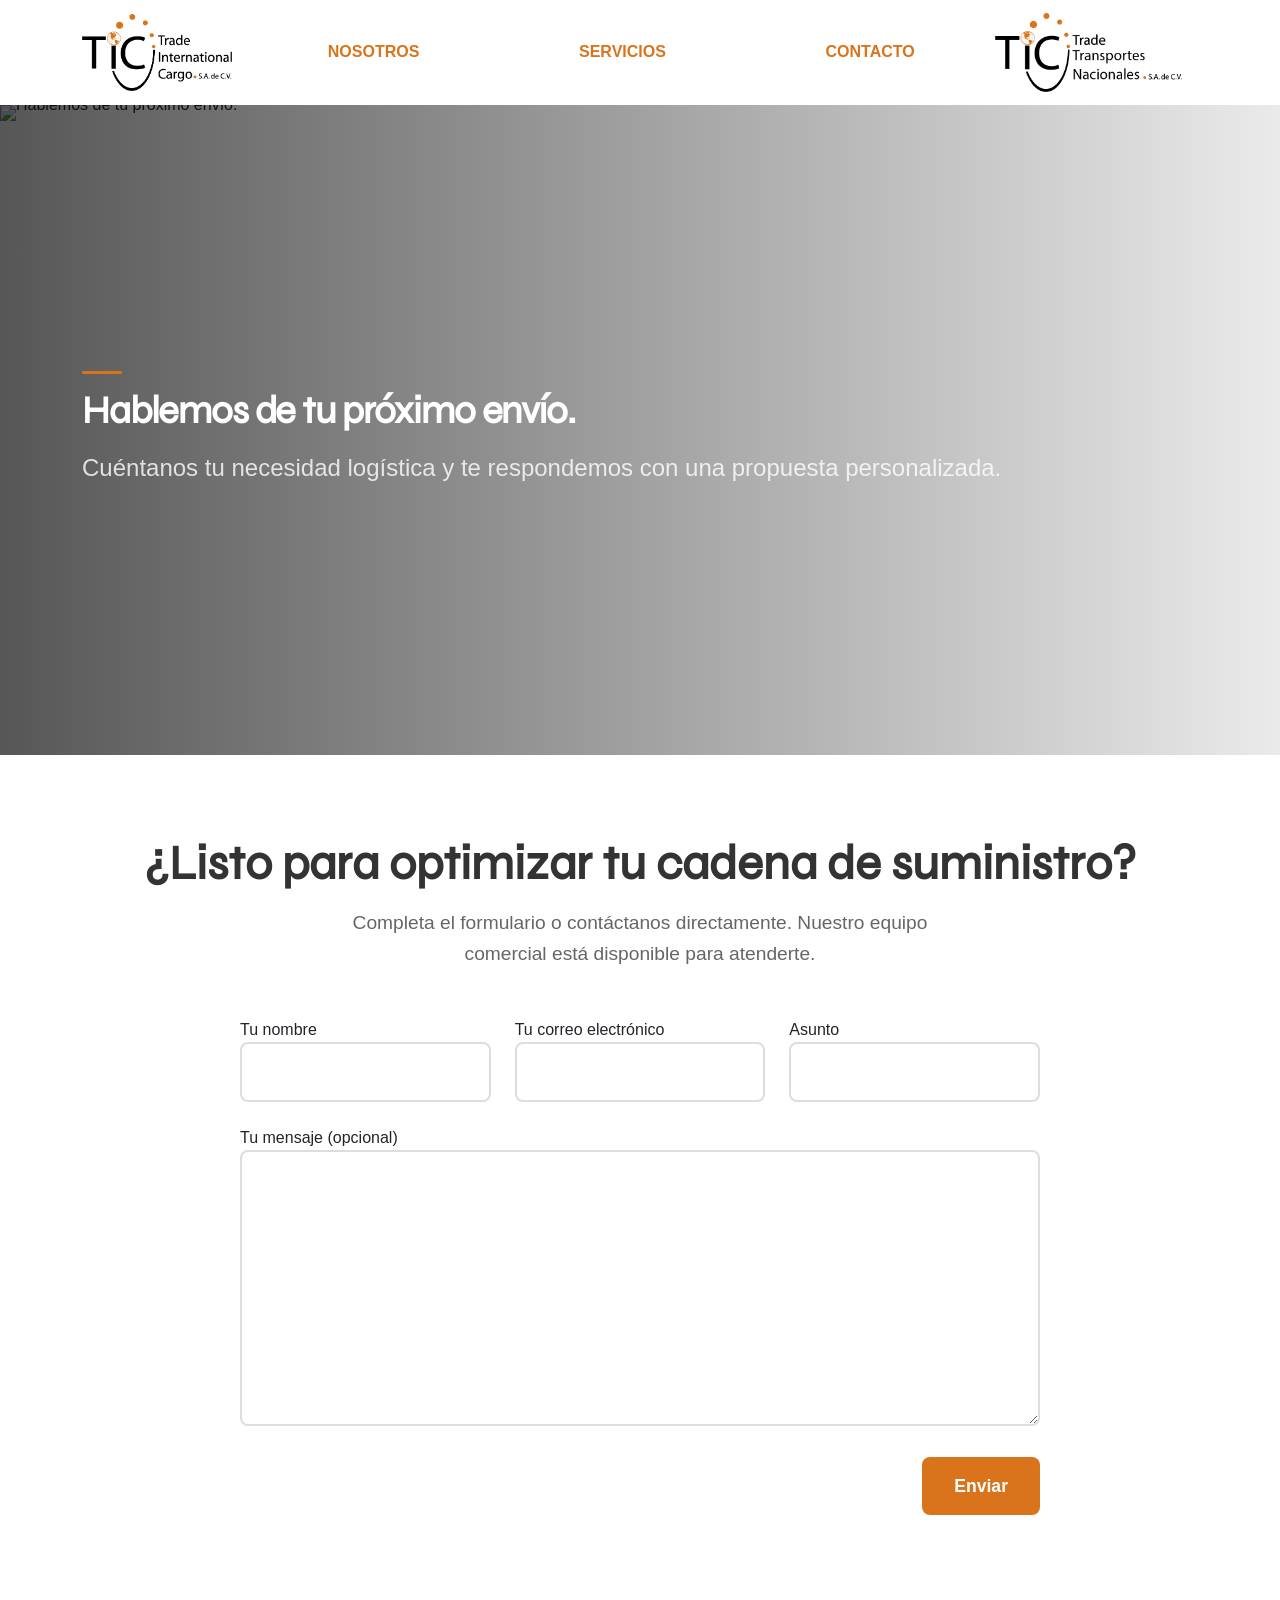
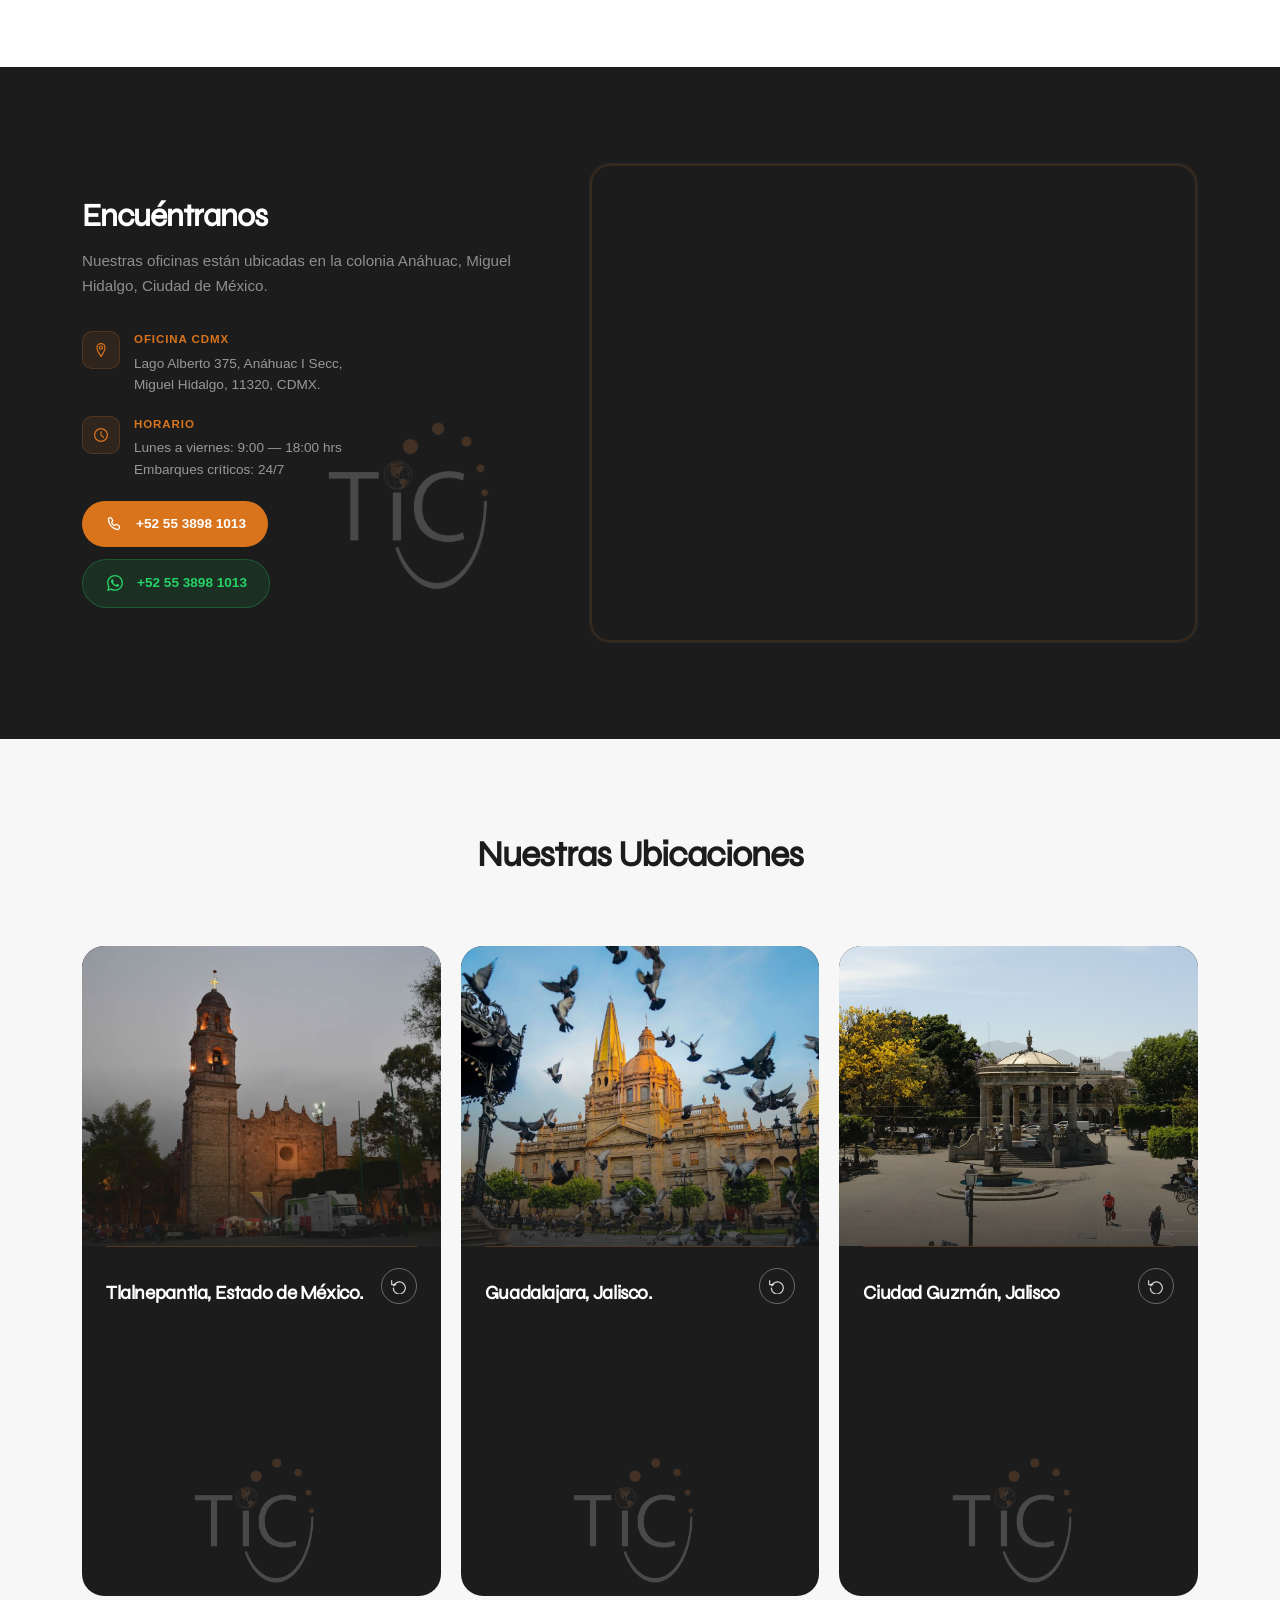
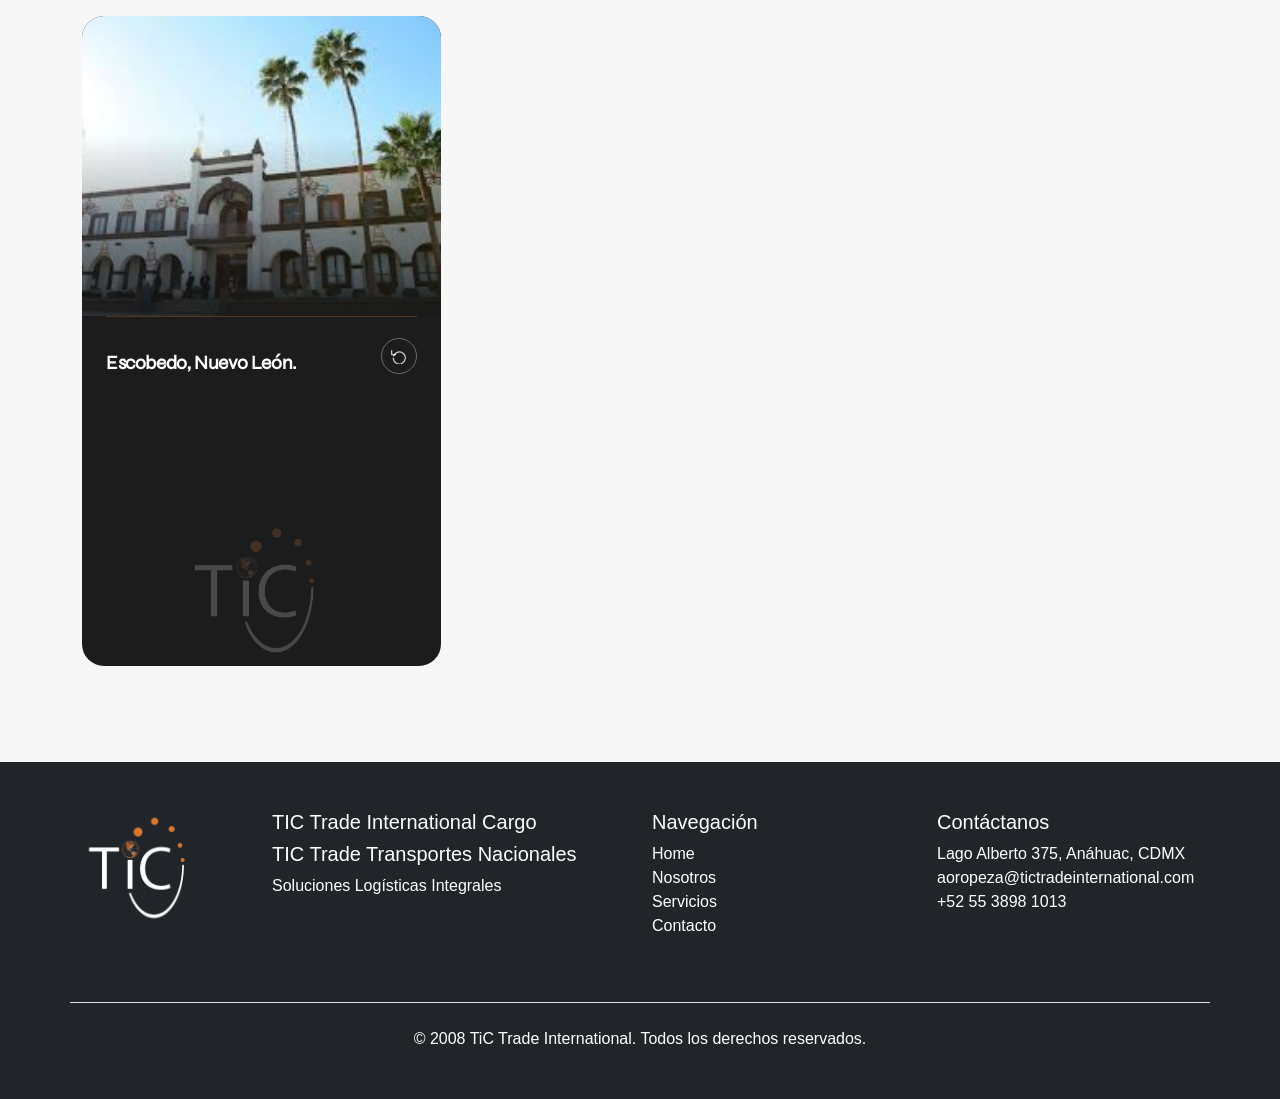
==== commit d885b106: "Update contacto.html" ====
--- a/contacto.html
+++ b/contacto.html
@@ -588,7 +588,7 @@
         <div class="container">
             <nav class="navbar navbar-expand-lg navbar-light">
                 <a class="navbar-brand" href="/">
-                    <img src="https://localhost/tic-tradeinternational/wp-content/themes/tictradeinternational/assets/img/LOGO-TIC-CARGO.png"
+                    <img src="/assets/img/LOGO-TIC-CARGO.png"
                         alt="Logo Tictrade international" class="logo-principal">
                 </a>
 
@@ -606,7 +606,7 @@
                         <li class=" menu-item menu-item-type-post_type menu-item-object-page nav-item"><a
                                 href="/contacto.html" class="nav-link">Contacto</a></li>
                     </ul> <a class="navbar-brand logo-secundario-wrapper" href="/">
-                        <img src="https://localhost/tic-tradeinternational/wp-content/themes/tictradeinternational/assets/img/LOGO-Transportes.png"
+                        <img src="/assets/img/LOGO-Transportes.png"
                             alt="Tic trade transportes" class="logo-principal">
                     </a>
                 </div>
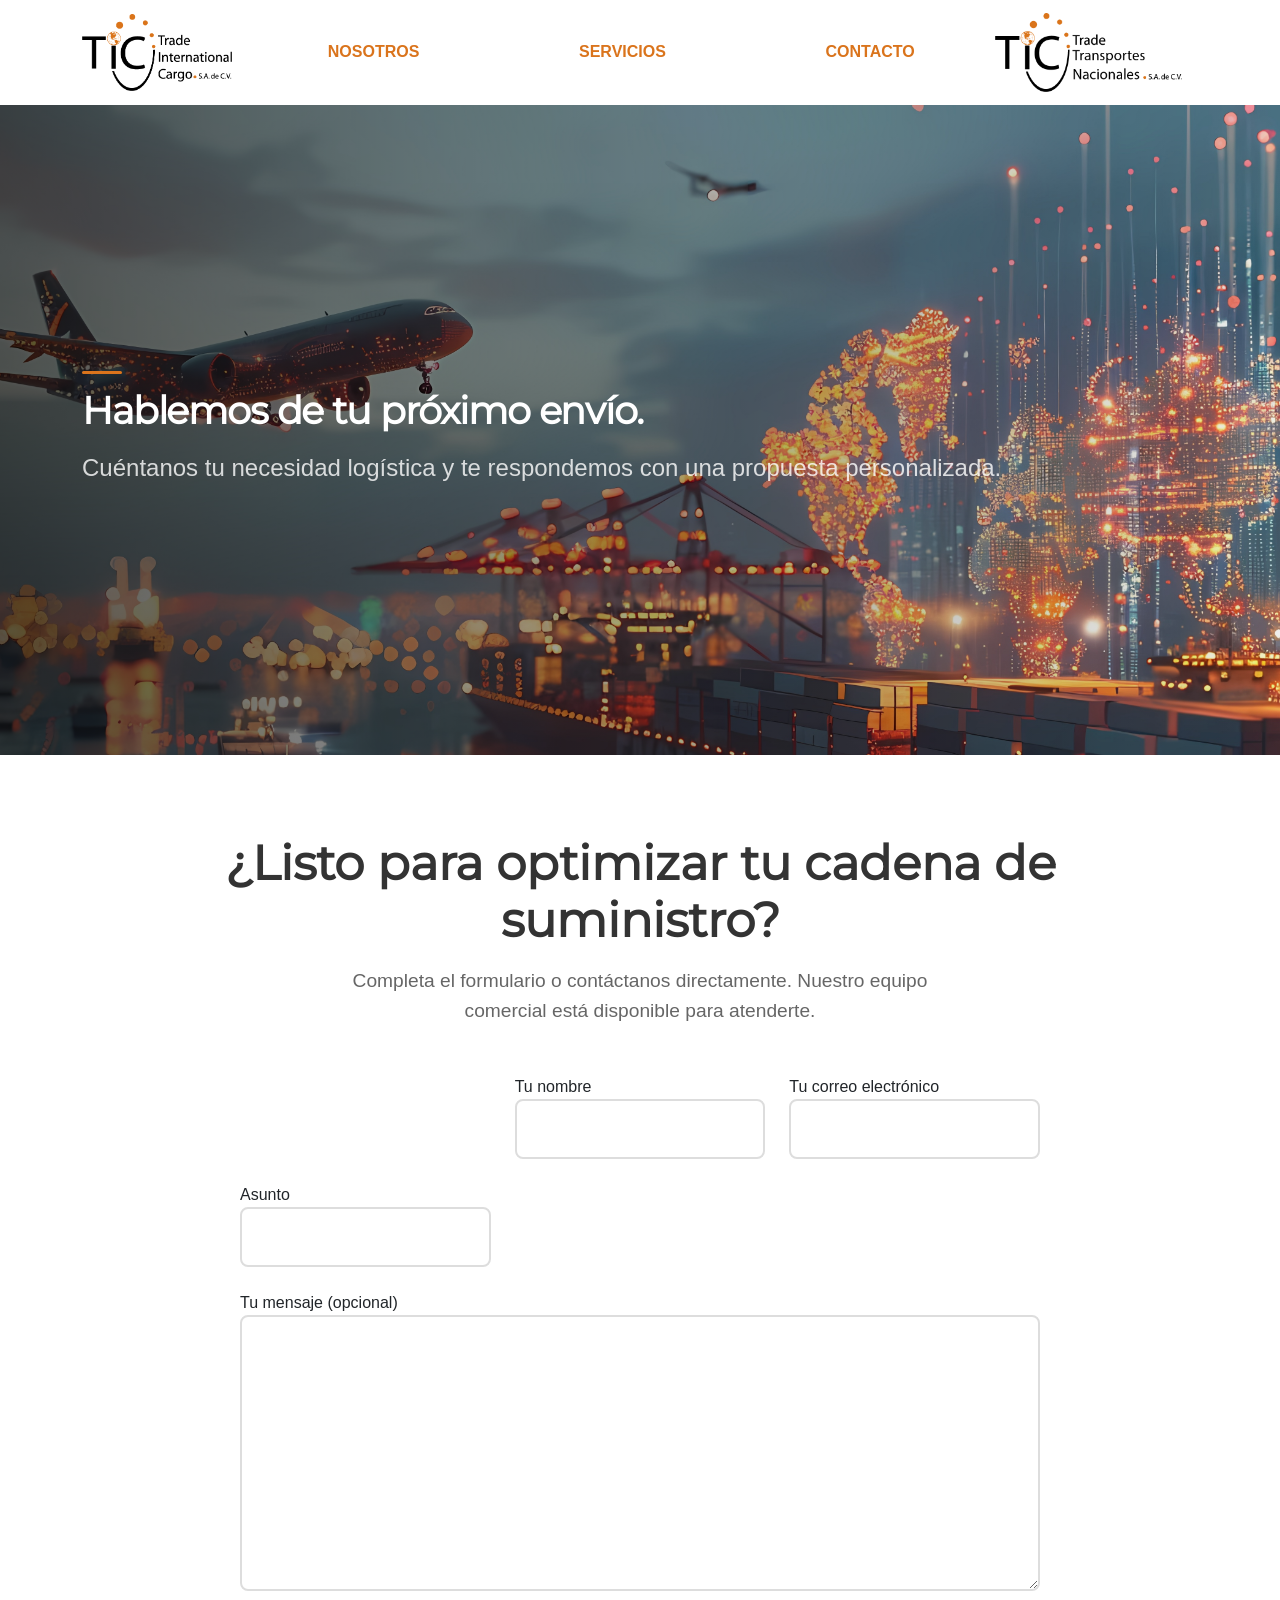
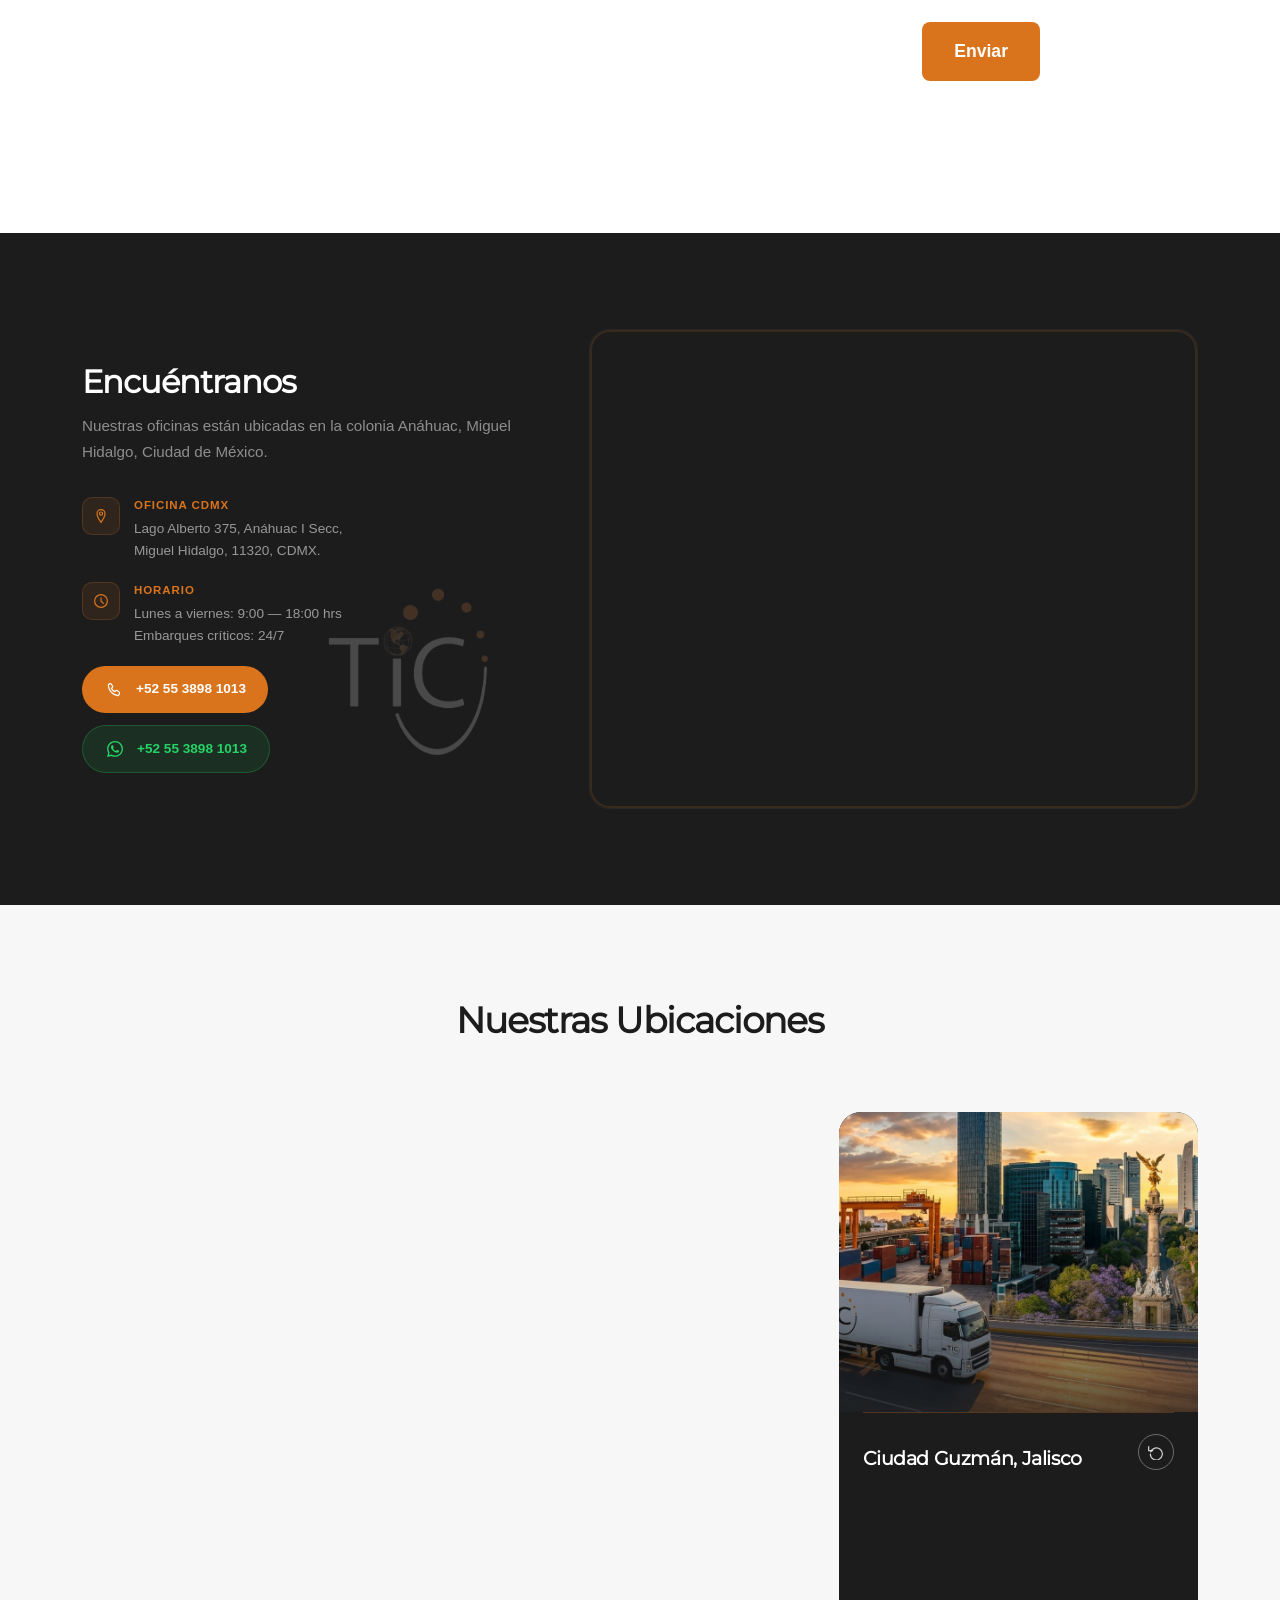
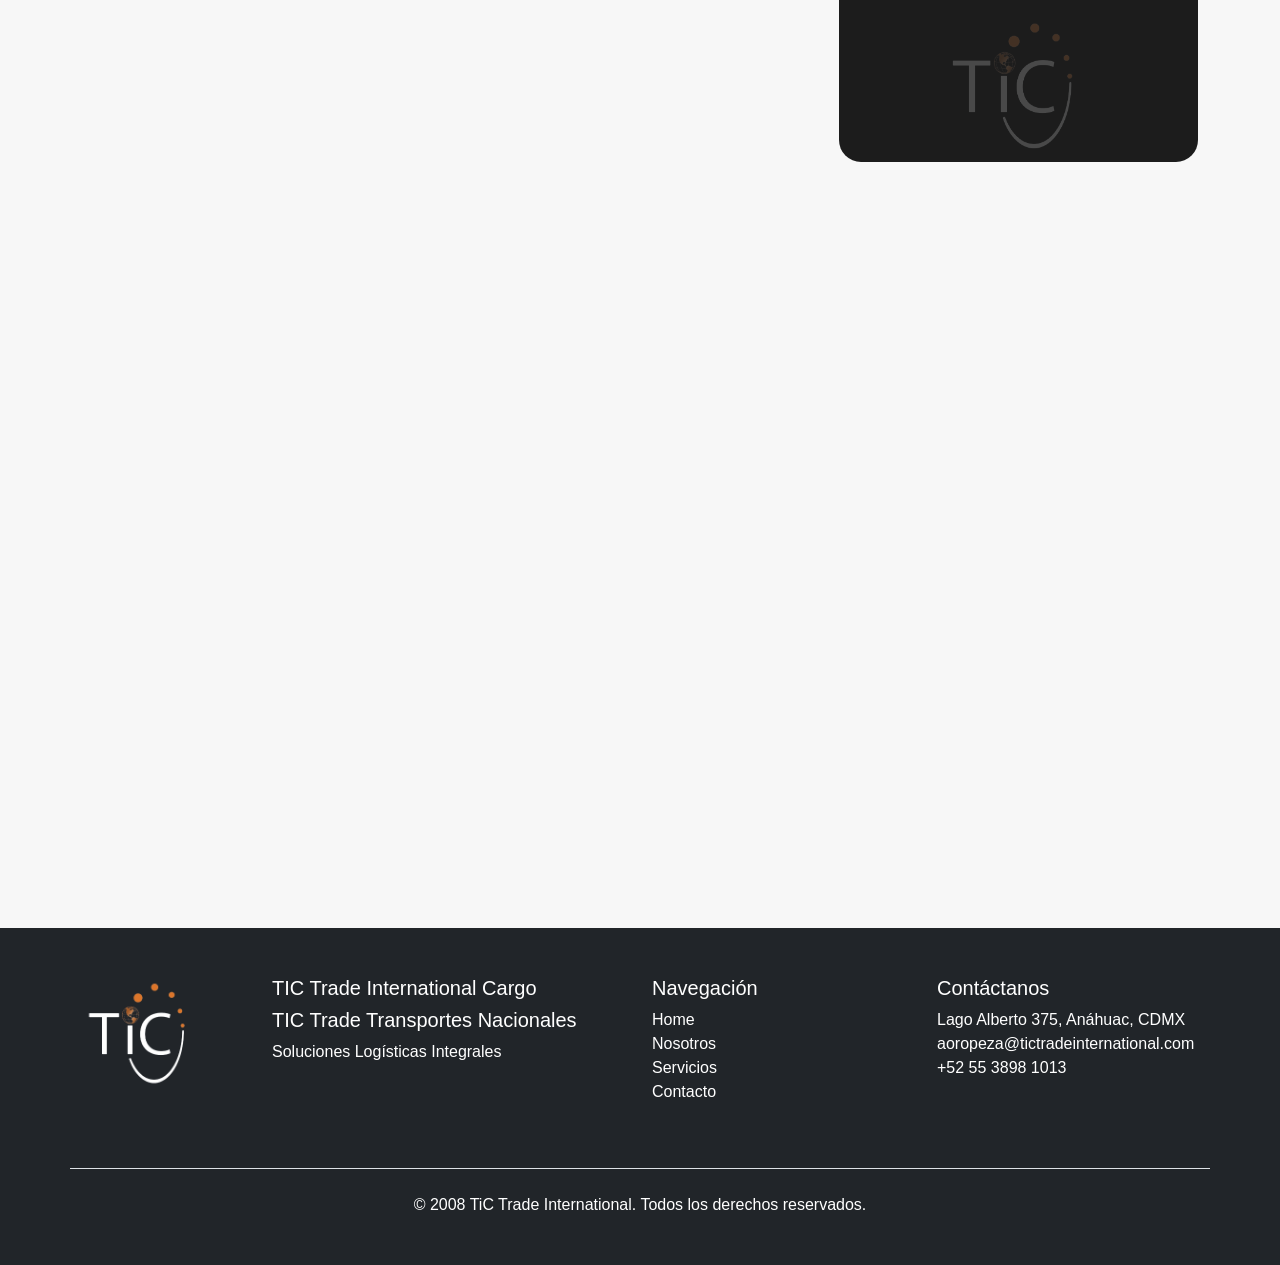
==== commit b9cf31d6: "Update contacto.html" ====
--- a/contacto.html
+++ b/contacto.html
@@ -621,7 +621,7 @@
             <picture class="banner__simple-picture">
                 <source media="(max-width: 768px)"
                     srcset="/img/04/contactomob.jpg">
-                <img src="/img/04/contacto.jpg"
+                <img src="/img/04/contacto-cc.jpg"
                     alt="Hablemos de tu próximo envío." class="banner__simple-img" loading="lazy">
             </picture>
 
@@ -793,7 +793,7 @@
                         <div class="ubicaciones__card-front">
 
                             <div class="ubicaciones__card-img-wrap">
-                                <img src="/img/04/Tlalnepantla.jpg"
+                                <img src="/img/04/Puebla-TIC.png"
                                     alt="Tlalnepantla, Estado de México." class="ubicaciones__card-img" loading="lazy">
                             </div>
 
@@ -846,7 +846,7 @@
                         <div class="ubicaciones__card-front">
 
                             <div class="ubicaciones__card-img-wrap">
-                                <img src="/img/04/jalisco.png"
+                                <img src="/img/04/queretaro.png"
                                     alt="Guadalajara, Jalisco." class="ubicaciones__card-img" loading="lazy">
                             </div>
 
@@ -901,7 +901,7 @@
                         <div class="ubicaciones__card-front">
 
                             <div class="ubicaciones__card-img-wrap">
-                                <img src="/img/04/cdguzman.jpg"
+                                <img src="/img/04/cdmx-tic.png"
                                     alt="Ciudad Guzmán, Jalisco" class="ubicaciones__card-img" loading="lazy">
                             </div>
 
@@ -955,7 +955,7 @@
                         <div class="ubicaciones__card-front">
 
                             <div class="ubicaciones__card-img-wrap">
-                                <img src="/img/04/escobedo.jpg"
+                                <img src="/img/04/monterrey-tic.png"
                                     alt="Escobedo, Nuevo León." class="ubicaciones__card-img" loading="lazy">
                             </div>
 
--- a/style.css
+++ b/style.css
@@ -13,7 +13,7 @@
 
 @font-face {
     font-family: "Syne";
-    src: url("./assets/fonts/Syne/Syne.ttf") format("truetype");
+    src: url("./assets/fonts/Montserrat-Regular.ttf") format("truetype");
     font-style: normal;
     font-weight: normal;
 }
@@ -49,16 +49,14 @@
     width: 150px;
 }
 
-.navbar-brand.logo-secundario-wrapper
-{
+.navbar-brand.logo-secundario-wrapper {
     width: auto;
     height: auto;
     max-height: 100px;
     overflow: hidden;
 }
 
-.navbar-brand.logo-secundario-wrapper img
-{
+.navbar-brand.logo-secundario-wrapper img {
     width: 100%;
     height: 100%;
     object-fit: contain;
@@ -211,9 +209,9 @@
         padding: 10px 20px;
     }
 
-    .logo-principal {
-        height: 90px;
-        width: 150px;
+
+    .navbar-brand.logo-secundario-wrapper img {
+        width: 40%;
     }
 }
 
@@ -537,7 +535,7 @@
     width: 165px;
     height: 165px;
     object-fit: contain;
-    filter: brightness(0) saturate(100%) invert(55%) sepia(60%) saturate(500%) hue-rotate(345deg);
+
     transition: filter .3s;
     animation: none;
     transform: none;
@@ -610,27 +608,12 @@
 
 @media (max-width: 480px) {
     .metricas-grid {
-        grid-template-columns: 1fr 1fr;
+        grid-template-columns: 1fr;
         gap: 12px;
     }
 
     .metrica-item {
         padding: 28px 16px 22px;
-    }
-
-    .metrica-icono-wrap {
-        width: 72px;
-        height: 72px;
-    }
-
-    .metrica-icono {
-        width: 58px;
-        height: 58px;
-    }
-
-    .metrica-icono-img {
-        width: 28px;
-        height: 28px;
     }
 }
 
@@ -690,22 +673,16 @@
     border: 2px solid #da741c;
 }
 
+.card-item:hover {
+    transform: translateY(-8px);
+    box-shadow: 0 24px 50px rgba(0, 0, 0, 0.2);
+}
+
 .background__white {
     width: 100%;
     height: 200px;
     background: transparent;
-}
-
-/*.card__borde {
-    border-bottom: 3.2px solid;
-    border-left: 3.2px solid;
-    border-right: 3.2px solid;
-    border-image: linear-gradient(to bottom, #da741c, #fff, #da741c) 1;
-}*/
-
-.card-item:hover {
-    transform: translateY(-8px);
-    box-shadow: 0 24px 50px rgba(0, 0, 0, 0.2);
+    flex-shrink: 0;
 }
 
 .card-img-zone {
@@ -714,6 +691,7 @@
     height: 200px;
     position: relative;
     overflow: visible;
+    flex-shrink: 0;
 }
 
 .card-img-zone img {
@@ -728,15 +706,23 @@
     z-index: 2;
 }
 
+.card__borde {
+    width: 100%;
+    display: flex;
+    flex-direction: column;
+    flex: 1;
+    border-radius: 0 0 18px 18px;
+}
+
 .card-body {
     width: 100%;
     background: #ffffff;
-    border-radius: 0 0 18px 18px;
     padding: 24px 24px 0;
     text-align: center;
     display: flex;
     flex-direction: column;
     align-items: center;
+    flex: 1;
     z-index: 1;
 }
 
@@ -763,16 +749,17 @@
     line-height: 1.6;
     color: #666;
     margin-bottom: 0;
+    flex: 1;
 }
 
 .card-stats {
     width: 100%;
     display: grid;
     grid-template-columns: repeat(3, 1fr);
-    margin-top: 24px;
     border-radius: 0 0 18px 18px;
     overflow: hidden;
     background: #da741c;
+    margin-top: auto;
 }
 
 .card-stat {
@@ -808,6 +795,7 @@
 .card-cta-wrap {
     width: 100%;
     padding: 20px 24px;
+    margin-top: auto;
 }
 
 .card-cta {
@@ -832,24 +820,43 @@
     color: #fff;
 }
 
+
 @media (max-width: 1024px) {
     .cards-grid {
         grid-template-columns: repeat(auto-fit, minmax(210px, 1fr));
         gap: 15px;
     }
 
+    .background__white {
+        height: 120px;
+    }
+
+    .card-img-zone {
+        height: 120px;
+    }
+
     .card-img-zone img {
         height: 210px;
     }
 
     .card-title {
-        font-size: 1.8rem;
+        font-size: 1.2rem;
+    }
+
+    .card-body {
+        padding: 12px 12px 0;
+        text-align: left;
+        align-items: flex-start;
+    }
+
+    .card-cta-wrap {
+        padding: 10px 12px;
     }
 }
 
 @media (max-width: 768px) {
     .cards__section {
-        padding: 0px;
+        padding: 0;
     }
 
     .cards-grid {
@@ -865,11 +872,16 @@
     }
 
     .card-img-zone img {
-        height: 210px;
+        height: 300px;
     }
 
     .card-title {
         font-size: 1.3rem;
+    }
+
+    .card-body {
+        text-align: left;
+        align-items: flex-start;
     }
 }
 
@@ -909,7 +921,7 @@
 
 .valor-item--pos-1 {
     margin-top: 340px;
-    transform: translate(13px, 220px);
+    transform: translate(50px, 220px);
 }
 
 .valor-item--pos-2 {
@@ -1053,6 +1065,10 @@
 }
 
 @media (max-width: 768px) {
+    .valores__section {
+        padding: 120px 0 50px;
+    }
+
     .valor-item--pos-0 {
         transform: translate(205px, 10px);
     }
@@ -1075,91 +1091,16 @@
     }
 
     .valor-item--pos-0 {
-        transform: translate(200px, 10px);
+        transform: translate(150px, 10px);
     }
 
     .valor-item--pos-1 {
-        transform: translate(180px, 15px);
+        transform: translate(145px, 15px);
     }
 
     .valor-item--pos-2 {
         transform: translate(14px, -80px);
     }
-}
-
-/* ── Sección Clientes ── */
-.section__clientes {
-    padding: 64px 0;
-    background-color: #ffff;
-    width: 100%;
-}
-
-.section__clientes .titulo__seccion {
-    font-family: 'Syne', sans-serif;
-    font-size: 3.5rem;
-    font-weight: 700;
-    line-height: 120%;
-    text-align: center;
-    color: #da741c;
-}
-
-.section__clientes .descripcion {
-    font-family: 'DM_Sans', sans-serif;
-    font-size: 2rem;
-    font-weight: 400;
-    line-height: 120%;
-    text-align: center;
-    color: #1c1c1c;
-}
-
-.section__clientes .section-tag {
-    display: block;
-    text-align: center;
-    font-size: .72rem;
-    font-weight: 700;
-    letter-spacing: .12em;
-    text-transform: uppercase;
-    color: #da741c;
-    margin-bottom: 36px;
-}
-
-.section__clientes .splide {
-    padding: 0;
-    margin: 4rem 0;
-}
-
-.section__clientes .splide__track {
-    overflow: hidden;
-    -webkit-mask-image: linear-gradient(to right,
-            transparent 0%,
-            black 8%,
-            black 92%,
-            transparent 100%);
-    mask-image: linear-gradient(to right,
-            transparent 0%,
-            black 8%,
-            black 92%,
-            transparent 100%);
-}
-
-/* ── Cada slide ── */
-.section__clientes .splide__slide {
-    display: flex;
-    align-items: center;
-    justify-content: center;
-    padding: 12px 24px;
-}
-
-/* ── Logo ── */
-.cliente-logo {
-    display: block;
-    width: auto;
-    height: 150px;
-    max-width: 140px;
-    object-fit: contain;
-    object-position: center;
-    filter: grayscale(100%) opacity(0.55);
-    transition: filter .3s ease, transform .3s ease;
 }
 
 /* Sección Contacto */
@@ -1301,9 +1242,6 @@
 
 /* Responsive Contacto */
 @media (max-width: 768px) {
-    .section__clientes .titulo__seccion {
-        font-size: 2.5rem;
-    }
 
     .contact__section {
         padding: 60px 0;
@@ -1339,96 +1277,6 @@
 
     .wpcf7-form input[type="submit"] {
         margin-left: 0;
-    }
-}
-
-.cliente-logo:hover {
-    filter: grayscale(0%) opacity(1);
-    transform: scale(1.06);
-}
-
-/* ── Variante: sección oscura ──*/
-.section__clientes--dark {
-    background-color: #1c1c1c;
-    border-color: #282828;
-}
-
-.section__clientes--dark .cliente-logo {
-    filter: grayscale(100%) brightness(10) opacity(0.35);
-}
-
-.section__clientes--dark .cliente-logo:hover {
-    filter: grayscale(0%) brightness(1) opacity(1);
-}
-
-/* ── Divider decorativo opcional ── */
-.section__clientes .clientes-label {
-    text-align: center;
-    font-family: 'DM Sans', sans-serif;
-    font-size: .78rem;
-    color: #8a8a8a;
-    letter-spacing: .08em;
-    text-transform: uppercase;
-    margin-bottom: 32px;
-}
-
-/* ── Responsive ── */
-@media (max-width: 1200px) {
-    .cliente-logo {
-        height: 42px;
-        max-width: 120px;
-    }
-}
-
-@media (max-width: 992px) {
-    .section__clientes {
-        padding: 48px 0;
-    }
-
-    .cliente-logo {
-        height: 38px;
-        max-width: 110px;
-    }
-}
-
-@media (max-width: 768px) {
-    .section__clientes {
-        padding: 40px 0;
-    }
-
-    .cliente-logo {
-        height: 130px;
-        max-width: 200px;
-    }
-
-    .section__clientes .splide__slide {
-        padding: 10px 16px;
-    }
-
-    /* En móvil el fade lateral se reduce */
-    .section__clientes .splide__track {
-        -webkit-mask-image: linear-gradient(to right,
-                transparent 0%,
-                black 5%,
-                black 95%,
-                transparent 100%);
-        mask-image: linear-gradient(to right,
-                transparent 0%,
-                black 5%,
-                black 95%,
-                transparent 100%);
-    }
-}
-
-@media (max-width: 576px) {
-    .cliente-logo {
-        height: 130px;
-        max-width: 200px;
-        filter: none;
-    }
-
-    .section__clientes .splide__slide {
-        padding: 8px 12px;
     }
 }
 
@@ -1588,266 +1436,6 @@
 
     .banner__simple-content {
         padding: 24px 20px 28px;
-    }
-}
-
-.descripcion__imagen {
-    padding: 96px 0;
-    background-color: #f7f4ec;
-}
-
-.descripcion__imagen-inner {
-    display: grid;
-    grid-template-columns: 1fr 1fr;
-    gap: 80px;
-    align-items: center;
-}
-
-/* ══ COLUMNA TEXTO ══ */
-
-.descripcion__imagen-tag {
-    display: inline-block;
-    font-family: 'DM Sans', sans-serif;
-    font-size: .72rem;
-    font-weight: 700;
-    letter-spacing: .12em;
-    text-transform: uppercase;
-    color: #da741c;
-    margin-bottom: 14px;
-    position: relative;
-    padding-left: 28px;
-}
-
-.descripcion__imagen-tag::before {
-    content: '';
-    position: absolute;
-    left: 0;
-    top: 50%;
-    transform: translateY(-50%);
-    width: 18px;
-    height: 2px;
-    background: #da741c;
-    border-radius: 2px;
-}
-
-/* Título */
-.descripcion__imagen-title {
-    font-family: 'Syne', sans-serif;
-    font-size: clamp(1.8rem, 2.8vw, 2.6rem);
-    font-weight: 800;
-    color: #1c1c1c;
-    letter-spacing: -.03em;
-    line-height: 1.1;
-    margin: 0 0 24px;
-}
-
-/* Texto cuerpo */
-.descripcion__imagen-text {
-    margin-bottom: 36px;
-}
-
-.descripcion__imagen-text p {
-    font-family: 'DM Sans', sans-serif;
-    font-size: 1rem;
-    line-height: 1.75;
-    color: #5c5c5c;
-    margin: 0 0 16px;
-}
-
-.descripcion__imagen-text p:last-child {
-    margin-bottom: 0;
-}
-
-/* Stats rápidos */
-.descripcion__imagen-stats {
-    display: flex;
-    gap: 0;
-    border-top: 1px solid #ddd4b8;
-    padding-top: 32px;
-}
-
-.descripcion__imagen-stat {
-    flex: 1;
-    display: flex;
-    flex-direction: column;
-    gap: 4px;
-    padding-right: 24px;
-    position: relative;
-}
-
-.descripcion__imagen-stat:not(:last-child)::after {
-    content: '';
-    position: absolute;
-    right: 0;
-    top: 0;
-    bottom: 0;
-    width: 1px;
-    background: #ddd4b8;
-}
-
-.descripcion__imagen-stat:not(:first-child) {
-    padding-left: 24px;
-}
-
-.stat-num {
-    font-family: 'Syne', sans-serif;
-    font-size: 1.6rem;
-    font-weight: 800;
-    color: #da741c;
-    letter-spacing: -.03em;
-    line-height: 1;
-}
-
-.stat-label {
-    font-family: 'DM Sans', sans-serif;
-    font-size: .75rem;
-    color: #8a8a8a;
-    font-weight: 500;
-    line-height: 1.3;
-}
-
-/* ══ COLUMNA IMAGEN ══ */
-.descripcion__imagen-media {
-    position: relative;
-}
-
-.descripcion__imagen-media-wrap {
-    position: relative;
-    border-radius: 20px;
-    overflow: visible;
-}
-
-.descripcion__imagen-img {
-    display: block;
-    width: 100%;
-    height: 520px;
-    object-fit: cover;
-    border-radius: 20px;
-    position: relative;
-    z-index: 1;
-}
-
-/* Bloque decorativo naranja detrás de la imagen */
-.descripcion__imagen-deco {
-    position: absolute;
-    bottom: -20px;
-    right: -20px;
-    width: 60%;
-    height: 60%;
-    background: #da741c;
-    border-radius: 20px;
-    z-index: 0;
-    opacity: .18;
-}
-
-/* ── Variante: imagen a la izquierda ── */
-.descripcion__imagen--reverse .descripcion__imagen-inner {
-    direction: rtl;
-}
-
-.descripcion__imagen--reverse .descripcion__imagen-inner>* {
-    direction: ltr;
-}
-
-/* ── Variante: fondo oscuro ── */
-.descripcion__imagen--dark {
-    background-color: #1c1c1c;
-}
-
-.descripcion__imagen--dark .descripcion__imagen-title {
-    color: #ffffff;
-}
-
-.descripcion__imagen--dark .descripcion__imagen-tag {
-    color: #da741c;
-}
-
-.descripcion__imagen--dark .descripcion__imagen-text p {
-    color: rgba(255, 255, 255, .6);
-}
-
-.descripcion__imagen--dark .descripcion__imagen-stats {
-    border-top-color: #282828;
-}
-
-.descripcion__imagen--dark .descripcion__imagen-stat::after {
-    background: #282828;
-}
-
-.descripcion__imagen--dark .stat-label {
-    color: rgba(255, 255, 255, .4);
-}
-
-/* ── Responsive ── */
-@media (max-width: 1024px) {
-    .descripcion__imagen {
-        padding: 72px 0;
-    }
-
-    .descripcion__imagen-inner {
-        gap: 56px;
-    }
-
-    .descripcion__imagen-img {
-        height: 420px;
-    }
-}
-
-@media (max-width: 768px) {
-    .descripcion__imagen {
-        padding: 56px 0;
-    }
-
-    .descripcion__imagen-inner {
-        grid-template-columns: 1fr;
-        gap: 40px;
-    }
-
-    .descripcion__imagen-img {
-        height: 300px;
-    }
-
-    .descripcion__imagen-deco {
-        bottom: -14px;
-        right: -14px;
-    }
-
-    .descripcion__imagen-stats {
-        gap: 0;
-    }
-
-    .stat-num {
-        font-size: 1.4rem;
-    }
-}
-
-@media (max-width: 480px) {
-    .descripcion__imagen-stats {
-        flex-direction: column;
-        gap: 20px;
-        padding-top: 24px;
-    }
-
-    .descripcion__imagen-stat {
-        padding-right: 0;
-        padding-left: 0;
-        flex-direction: row;
-        align-items: center;
-        gap: 12px;
-    }
-
-    .descripcion__imagen-stat::after {
-        display: none;
-    }
-
-    .descripcion__imagen-stat:not(:first-child) {
-        padding-left: 0;
-        border-top: 1px solid #ddd4b8;
-        padding-top: 20px;
-    }
-
-    .descripcion__imagen-img {
-        height: 260px;
     }
 }
 
@@ -1918,7 +1506,7 @@
     display: flex;
     flex-direction: row;
     align-items: center;
-    justify-content: space-around;
+    justify-content: space-between;
     flex-wrap: wrap;
     border-radius: 16px;
     overflow: hidden;
@@ -1937,18 +1525,18 @@
     height: 400px;
     justify-content: space-between;
     text-align: center;
-    width: 24%;
+    width: 30.33%;
     cursor: pointer;
     min-height: 500px;
 }
 
-.texto__valores-icon{
+.texto__valores-icon {
     width: 100%;
     height: 166.66px;
     background-color: #da741c;
 }
 
-.space__card{
+.space__card {
     display: flex;
     justify-content: center;
     align-items: center;
@@ -1958,13 +1546,13 @@
     overflow: hidden;
 }
 
-.space__card img{
+.space__card img {
     width: 100%;
     height: 100%;
-    object-fit: cover;
-}
-
-.titulo__card{
+    object-fit: contain;
+}
+
+.titulo__card {
     width: 100%;
     height: 166.66px;
     background-color: #1c1c1c;
@@ -2079,15 +1667,6 @@
 }
 
 /* ── Responsive ── */
-@media (max-width: 1200px) {
-    .texto__valores-grid {
-        gap: 15px;
-    }
-
-    .texto__valores-item {
-        width: 40%;
-    }
-}
 
 @media (max-width: 1024px) {
     .texto__valores {
@@ -2096,6 +1675,7 @@
 
     .texto__valores-grid {
         gap: 10px;
+        justify-content: center;
     }
 
     .texto__valores-item {
@@ -2108,22 +1688,26 @@
         padding: 56px 0;
     }
 
+    .texto__valores-grid {
+        flex-direction: column;
+        gap: 20px;
+    }
+
     .texto__valores-header {
         margin-bottom: 40px;
     }
 
     .texto__valores-item {
-        padding: 28px 22px;
+        width: 100%;
+    }
+
+    .space__card img {
+        object-fit: contain;
     }
 }
 
 @media (max-width: 480px) {
-
-
     .texto__valores-item {
-        padding: 24px 20px;
-        flex-direction: column-reverse;
-        gap: 12px;
         width: 100%;
         min-width: 300px;
     }
@@ -2471,284 +2055,6 @@
     }
 }
 
-/* ── Sección Diferenciadores ── */
-.diferenciadores__section {
-    padding: 96px 0;
-    background-color: #f7f4ec;
-}
-
-/* ── Encabezado ── */
-.diferenciadores__header {
-    display: grid;
-    grid-template-columns: 1fr 1fr;
-    gap: 24px 80px;
-    align-items: end;
-    margin-bottom: 64px;
-}
-
-.diferenciadores__tag {
-    grid-column: 1 / -1;
-    display: inline-block;
-    font-family: 'DM Sans', sans-serif;
-    font-size: .72rem;
-    font-weight: 700;
-    letter-spacing: .12em;
-    text-transform: uppercase;
-    color: #da741c;
-    padding-left: 26px;
-    position: relative;
-    width: fit-content;
-}
-
-.diferenciadores__tag::before {
-    content: '';
-    position: absolute;
-    left: 0;
-    top: 50%;
-    transform: translateY(-50%);
-    width: 16px;
-    height: 2px;
-    background: #da741c;
-    border-radius: 2px;
-}
-
-.diferenciadores__title {
-    font-family: 'Syne', sans-serif;
-    font-size: 3rem;
-    font-weight: 800;
-    color: #1c1c1c;
-    letter-spacing: -.03em;
-    line-height: 1.1;
-    margin: 0;
-}
-
-.diferenciadores__subtitle {
-    font-family: 'DM Sans', sans-serif;
-    font-size: 1.2rem;
-    line-height: 1.7;
-    color: #6b6b6b;
-    margin: 0;
-    align-self: end;
-}
-
-.diferenciadores__grid {
-    display: grid;
-    grid-template-columns: repeat(4, 1fr);
-    gap: 0;
-    border: 1px solid #ddd4b8;
-    border-radius: 16px;
-    overflow: hidden;
-}
-
-.diferenciadores__item {
-    padding: 36px 32px;
-    background: #ffffff;
-    border-right: 1px solid #ddd4b8;
-    display: flex;
-    flex-direction: column;
-    gap: 16px;
-    position: relative;
-    transition: background .25s ease;
-    cursor: default;
-}
-
-.diferenciadores__item:last-child {
-    border-right: none;
-}
-
-.diferenciadores__item:hover {
-    background: #fdfcf8;
-}
-
-.diferenciadores__item::before {
-    content: '';
-    position: absolute;
-    top: 0;
-    left: 0;
-    right: 0;
-    height: 3px;
-    background: #da741c;
-    transform: scaleX(0);
-    transform-origin: left;
-    transition: transform .35s ease;
-}
-
-.diferenciadores__item:hover::before {
-    transform: scaleX(1);
-}
-
-.diferenciadores__item-top {
-    display: flex;
-    align-items: center;
-    gap: 14px;
-}
-
-.diferenciadores__num {
-    font-family: 'Syne', sans-serif;
-    font-size: .78rem;
-    font-weight: 800;
-    color: #da741c;
-    letter-spacing: .04em;
-    flex-shrink: 0;
-}
-
-.diferenciadores__line {
-    flex: 1;
-    height: 1px;
-    background: #ddd4b8;
-    border-radius: 1px;
-    transition: background .25s;
-}
-
-.diferenciadores__item:hover .diferenciadores__line {
-    background: #da741c;
-}
-
-.diferenciadores__name {
-    font-family: 'Syne', sans-serif;
-    font-size: 1.1rem;
-    font-weight: 700;
-    color: #1c1c1c;
-    letter-spacing: -.02em;
-    line-height: 1.25;
-    margin: 0;
-    flex: 1;
-}
-
-.diferenciadores__desc {
-    font-family: 'DM Sans', sans-serif;
-    font-size: 1rem;
-    line-height: 1.7;
-    color: #6b6b6b;
-    margin: 0;
-}
-
-.diferenciadores__arrow {
-    width: 32px;
-    height: 32px;
-    border-radius: 50%;
-    border: 1px solid #ddd4b8;
-    display: flex;
-    align-items: center;
-    justify-content: center;
-    color: #c8ba98;
-    transition: border-color .25s, color .25s, transform .25s;
-    margin-top: auto;
-}
-
-.diferenciadores__arrow svg {
-    width: 14px;
-    height: 14px;
-}
-
-.diferenciadores__item:hover .diferenciadores__arrow {
-    border-color: #da741c;
-    color: #da741c;
-    transform: rotate(45deg);
-}
-
-.diferenciadores__section--dark {
-    background-color: #1c1c1c;
-}
-
-.diferenciadores__section--dark .diferenciadores__title {
-    color: #ffffff;
-}
-
-.diferenciadores__section--dark .diferenciadores__subtitle {
-    color: rgba(255, 255, 255, .5);
-}
-
-.diferenciadores__section--dark .diferenciadores__grid {
-    border-color: #282828;
-}
-
-.diferenciadores__section--dark .diferenciadores__item {
-    background: #1c1c1c;
-    border-right-color: #282828;
-}
-
-.diferenciadores__section--dark .diferenciadores__item:hover {
-    background: #222222;
-}
-
-.diferenciadores__section--dark .diferenciadores__line {
-    background: #282828;
-}
-
-.diferenciadores__section--dark .diferenciadores__name {
-    color: #ffffff;
-}
-
-.diferenciadores__section--dark .diferenciadores__desc {
-    color: rgba(255, 255, 255, .45);
-}
-
-.diferenciadores__section--dark .diferenciadores__arrow {
-    border-color: #282828;
-    color: #5c5c5c;
-}
-
-@media (max-width: 1024px) {
-    .diferenciadores__section {
-        padding: 72px 0;
-    }
-
-    .diferenciadores__grid {
-        grid-template-columns: repeat(2, 1fr);
-    }
-
-    .diferenciadores__item:nth-child(2) {
-        border-right: none;
-    }
-
-    .diferenciadores__item:nth-child(1),
-    .diferenciadores__item:nth-child(2) {
-        border-bottom: 1px solid #ddd4b8;
-    }
-
-    .diferenciadores__section--dark .diferenciadores__item:nth-child(1),
-    .diferenciadores__section--dark .diferenciadores__item:nth-child(2) {
-        border-bottom-color: #282828;
-    }
-}
-
-@media (max-width: 768px) {
-    .diferenciadores__section {
-        padding: 56px 0;
-    }
-
-    .diferenciadores__header {
-        grid-template-columns: 1fr;
-        gap: 12px;
-        margin-bottom: 40px;
-    }
-
-    .diferenciadores__item {
-        padding: 28px 24px;
-    }
-}
-
-@media (max-width: 480px) {
-    .diferenciadores__grid {
-        grid-template-columns: 1fr;
-        border-radius: 12px;
-    }
-
-    .diferenciadores__item {
-        border-right: none;
-        border-bottom: 1px solid #ddd4b8;
-        padding: 24px 20px;
-    }
-
-    .diferenciadores__item:last-child {
-        border-bottom: none;
-    }
-
-    .diferenciadores__section--dark .diferenciadores__item {
-        border-bottom-color: #282828;
-    }
-}
 
 /* ── Sección Equipo ── */
 .section__equipo {
@@ -3374,7 +2680,7 @@
     }
 
     .cards__imagen-card {
-        height: 330px;
+        height: 550px;
     }
 }
 
@@ -3390,11 +2696,15 @@
     }
 
     .cards__imagen-card {
-        height: 350px;
+        height: 550px;
     }
 }
 
 @media (max-width: 768px) {
+    .cards__imagen-grid {
+        grid-template-columns: repeat(1, 1fr);
+    }
+
     .cards__imagen {
         padding: 56px 0;
     }
@@ -3536,13 +2846,6 @@
     background-color: #1d1d1b;
 }
 
-.proceso__grid.is-expanded .proceso__featured-icon-wrap .logo__interior {
-    display: block;
-    width: 70px;
-    height: 70px;
-    object-fit: contain;
-}
-
 .proceso__grid.is-expanded .proceso__featured-icon-wrap .proceso__featured-img {
     display: none;
 }
@@ -3550,13 +2853,16 @@
 .proceso__featured::before {
     content: '';
     position: absolute;
-    top: -80px;
-    left: -80px;
+    top: -40px;
+    left: -40px;
     width: 260px;
     height: 260px;
     border-radius: 50%;
     background: rgba(255, 255, 255, .08);
-    pointer-events: none;
+    background-image: url('./assets/img/TIC-WHITE.png');
+    background-size: 120px auto;
+    background-repeat: no-repeat;
+    background-position: center;
 }
 
 .proceso__featured::after {
@@ -3707,7 +3013,7 @@
     transition: transform .4s ease, width .4s ease, height .4s ease;
 }
 
-.logo__interior{
+.logo__interior {
     display: none;
 }
 
@@ -4150,7 +3456,6 @@
     width: 120px;
     height: 120px;
     object-fit: contain;
-    filter: brightness(0) saturate(100%) invert(55%) sepia(60%) saturate(500%) hue-rotate(345deg);
     transition: filter .25s;
 }
 
@@ -4427,14 +3732,109 @@
     border-color: #da741c;
 }
 
-@media (hover: none) {
+
+
+@media (max-width: 1024px) {
+    .industrias__section {
+        padding: 72px 0;
+    }
+
+    .industrias__grid {
+        grid-template-columns: repeat(2, 1fr);
+    }
+}
+
+@media (max-width: 768px) {
+    .industrias__section {
+        padding: 56px 0;
+    }
+
+    .industrias__header {
+        margin-bottom: 40px;
+    }
+
+    .industrias__item {
+        padding: 26px 22px;
+    }
+
+    .industrias__item--flip {
+        padding: 26px 22px;
+    }
+
     .industrias__item--flip {
         perspective: none;
-        min-height: 320px;
+        transform-style: flat;
         background: #ffffff;
         border: 1px solid #ede7d4;
+        border-radius: 18px;
         padding: 32px 28px;
+        min-height: unset;
+        height: auto;
+        overflow: hidden;
+        display: flex;
+        flex-direction: column;
+        gap: 20px;
+    }
+
+    .industrias__item--flip:hover {
+        border-color: #da741c;
+        transform: none;
+        box-shadow: 0 16px 40px rgba(217, 120, 43, .1);
+    }
+
+    .industrias__item--flip::before {
+        display: block;
+        content: '';
+        position: absolute;
+        top: 0;
+        left: 0;
+        right: 0;
+        height: 3px;
+        background: #da741c;
+        transform: scaleX(0);
+        transform-origin: left;
+        transition: transform .35s ease;
+        border-radius: 18px 18px 0 0;
+    }
+
+    .industrias__item-front {
+        position: static;
+        inset: auto;
+        backface-visibility: visible;
         transform: none !important;
+        transition: none;
+        border-radius: 0;
+        border: none;
+        padding: 0;
+        background: transparent;
+        display: flex;
+        flex-direction: column;
+        gap: 20px;
+        align-items: flex-start;
+        justify-content: flex-start;
+        overflow: visible;
+    }
+
+    .industrias__item-front::before {
+        display: none;
+    }
+
+    .industrias__item-back {
+        position: static;
+        inset: auto;
+        backface-visibility: visible;
+        transform: none !important;
+        transition: none;
+        background: transparent !important;
+        border: none;
+        border-top: 1px solid #ede7d4 !important;
+        border-radius: 0;
+        padding: 20px 0 0;
+        display: flex;
+        flex-direction: column;
+        gap: 16px;
+        justify-content: flex-start;
+        overflow: visible;
     }
 
     .industrias__item-back::before {
@@ -4445,32 +3845,9 @@
         background-image: url('./assets/img/logotic-black.png');
         background-repeat: no-repeat;
         background-size: 150px auto;
-        background-position: bottom;
-        opacity: 0.08;
-        mix-blend-mode: multiply;
+        background-position: bottom right;
+        opacity: 0.05;
         pointer-events: none;
-    }
-
-    .industrias__item-front,
-    .industrias__item-back {
-        position: relative;
-        inset: auto;
-        backface-visibility: visible;
-        transform: none !important;
-        transition: none;
-        border-radius: 0;
-        border: none;
-        padding: 0;
-        background: transparent;
-        overflow: visible;
-    }
-
-    .industrias__item-back {
-        margin-top: 20px;
-        padding-top: 20px;
-        border-top: 1px solid #ede7d4 !important;
-        background: transparent !important;
-        height: 100%;
     }
 
     .industrias__item-back-title {
@@ -4487,11 +3864,11 @@
     }
 
     .industrias__sector {
-        color: #444;
-    }
-
-    .industrias__item-hint {
-        display: none;
+        color: #444444;
+    }
+
+    .industrias__sector svg {
+        color: #da741c;
     }
 
     .industrias__sectores {
@@ -4499,6 +3876,10 @@
         overflow: visible;
     }
 
+    .industrias__item-hint {
+        display: none;
+    }
+
     .logos__card {
         display: none;
     }
@@ -4508,39 +3889,6 @@
         transform: none !important;
     }
 
-    .industrias__item-front,
-    .industrias__item-back {
-        opacity: 1;
-        visibility: visible;
-    }
-}
-
-@media (max-width: 1024px) {
-    .industrias__section {
-        padding: 72px 0;
-    }
-
-    .industrias__grid {
-        grid-template-columns: repeat(2, 1fr);
-    }
-}
-
-@media (max-width: 768px) {
-    .industrias__section {
-        padding: 56px 0;
-    }
-
-    .industrias__header {
-        margin-bottom: 40px;
-    }
-
-    .industrias__item {
-        padding: 26px 22px;
-    }
-
-    .industrias__item--flip {
-        padding: 26px 22px;
-    }
 }
 
 @media (max-width: 480px) {
@@ -4584,14 +3932,14 @@
 
 .ubicaciones__list {
     display: grid;
-    grid-template-columns: repeat(4, 1fr);
+    grid-template-columns: repeat(2, 1fr);
     gap: 20px;
 }
 
 .ubicaciones__card {
     perspective: 1100px;
     height: 550px;
-    max-width: 400px;
+    max-width: 100%;
     cursor: pointer;
     opacity: 0;
     transform: translateY(28px);
@@ -5265,318 +4613,6 @@
     max-width: 120px;
 }
 
-/* ── Sección Cards Background (Flip Effect) ── */
-.cards__background {
-    padding: 80px 0;
-    background-color: #1c1c1c;
-}
-
-.cards-background__grid {
-    display: flex;
-    flex-direction: row;
-    align-items: center;
-    justify-content: center;
-    flex-wrap: wrap;
-    gap: 24px;
-    width: 100%;
-}
-
-.card-flip {
-    width: 100%;
-    height: 400px;
-    perspective: 1000px;
-}
-
-.card-flip__inner {
-    position: relative;
-    width: 100%;
-    height: 100%;
-    transition: transform 0.65s cubic-bezier(.4, 0, .2, 1);
-    transform-style: preserve-3d;
-}
-
-.card-flip:hover .card-flip__inner {
-    transform: rotateY(180deg);
-}
-
-.card-flip__front,
-.card-flip__back {
-    position: absolute;
-    width: 100%;
-    height: 100%;
-    backface-visibility: hidden;
-    -webkit-backface-visibility: hidden;
-    display: flex;
-    align-items: center;
-    justify-content: center;
-    border-radius: 18px;
-    overflow: hidden;
-}
-
-.card-flip__front {
-    background: linear-gradient(45deg,
-            rgba(12, 10, 8, 1) 0%,
-            rgba(28, 18, 10, 1) 50%,
-            rgba(42, 26, 10, 1) 100%);
-    border: 1px solid rgba(217, 120, 43, .12);
-    box-shadow:
-        6px 6px 24px rgba(217, 120, 43, .18),
-        inset 0 1px 0 rgba(255, 255, 255, .04);
-    z-index: 2;
-}
-
-.card-flip__front::after {
-    content: '';
-    position: absolute;
-    inset: 0;
-    background: linear-gradient(135deg,
-            rgba(217, 120, 43, .06) 0%,
-            transparent 50%,
-            rgba(217, 120, 43, .03) 100%);
-    border-radius: 18px;
-    pointer-events: none;
-}
-
-.card-flip__back {
-    background: linear-gradient(135deg,
-            rgba(20, 14, 8, 1) 0%,
-            rgba(12, 10, 8, 1) 100%);
-    border: 1px solid rgba(217, 120, 43, .2);
-    transform: rotateY(180deg);
-}
-
-.card-flip__content {
-    display: flex;
-    flex-direction: column;
-    align-items: center;
-    justify-content: center;
-    width: 100%;
-    height: 100%;
-    padding: 40px 30px;
-    text-align: center;
-    gap: 20px;
-    position: relative;
-    z-index: 1;
-}
-
-.card-flip__title {
-    font-family: 'Syne', sans-serif;
-    font-size: 1.8rem;
-    font-weight: 800;
-    color: #ffffff;
-    line-height: 1.2;
-    margin: 0;
-    letter-spacing: -0.02em;
-}
-
-.card-flip__logo {
-    width: 100px;
-    height: 100px;
-    display: flex;
-    align-items: center;
-    justify-content: center;
-    background: rgba(217, 120, 43, .1);
-    border: 1px solid rgba(217, 120, 43, .2);
-    border-radius: 18px;
-    flex-shrink: 0;
-    transition: background .3s, border-color .3s;
-}
-
-.card-flip:hover .card-flip__logo {
-    background: rgba(217, 120, 43, .18);
-    border-color: rgba(217, 120, 43, .35);
-}
-
-.card-flip__logo img {
-    width: 100%;
-    height: 100%;
-    object-fit: contain;
-    object-position: center;
-    max-width: 65%;
-    max-height: 65%;
-    filter: brightness(0) saturate(100%) invert(55%) sepia(60%) saturate(500%) hue-rotate(345deg);
-}
-
-.card-flip__background {
-    position: absolute;
-    width: 100%;
-    height: 100%;
-    background-size: cover;
-    background-position: center;
-    top: 0;
-    left: 0;
-    z-index: 1;
-    transition: transform .6s ease;
-}
-
-.card-flip:hover .card-flip__background {
-    transform: scale(1.05);
-}
-
-.card-flip__overlay {
-    position: absolute;
-    width: 100%;
-    height: 100%;
-    background: linear-gradient(to bottom,
-            rgba(12, 10, 8, .4) 0%,
-            rgba(12, 10, 8, .75) 100%);
-    top: 0;
-    left: 0;
-    z-index: 2;
-}
-
-.card-flip__back-content {
-    position: relative;
-    z-index: 3;
-    display: flex;
-    flex-direction: column;
-    align-items: center;
-    justify-content: center;
-    width: 100%;
-    height: 100%;
-    padding: 40px 30px;
-    text-align: center;
-    gap: 14px;
-}
-
-.card-flip__back-title {
-    font-family: 'Syne', sans-serif;
-    font-size: 1.5rem;
-    font-weight: 800;
-    color: #ffffff;
-    line-height: 1.2;
-    margin: 0;
-    letter-spacing: -0.02em;
-}
-
-.card-flip__back-title::after {
-    content: '';
-    display: block;
-    width: 36px;
-    height: 2px;
-    background: #da741c;
-    border-radius: 2px;
-    margin: 12px auto 0;
-}
-
-.card-flip__description {
-    font-family: 'DM Sans', sans-serif;
-    font-size: 1rem;
-    line-height: 1.65;
-    color: rgba(255, 255, 255, .78);
-    margin: 0;
-}
-
-.card-flip__back-logo {
-    width: 100%;
-    height: auto;
-    display: flex;
-    align-items: center;
-    justify-content: center;
-    background: rgba(217, 120, 43, .12);
-    border: 1px solid rgba(217, 120, 43, .2);
-    border-radius: 12px;
-    padding: 12px;
-    flex-shrink: 0;
-    margin-top: 6px;
-}
-
-.card-flip__back-logo img {
-    width: 100%;
-    height: auto;
-    object-fit: contain;
-    max-width: 65%;
-    max-height: 65%;
-    filter: brightness(0) invert(1);
-}
-
-/* ── Responsive ── */
-@media (max-width: 1024px) {
-    .cards__background {
-        padding: 60px 0;
-    }
-
-    .card-flip {
-        width: calc(50% - 12px);
-        height: 360px;
-    }
-
-    .card-flip__title {
-        font-size: 1.5rem;
-    }
-
-    .card-flip__back-title {
-        font-size: 1.3rem;
-    }
-}
-
-@media (max-width: 768px) {
-    .cards__background {
-        padding: 48px 0;
-    }
-
-    .card-flip {
-        width: 100%;
-        height: 320px;
-    }
-
-    .card-flip__content,
-    .card-flip__back-content {
-        padding: 30px 24px;
-        gap: 14px;
-    }
-
-    .card-flip__title {
-        font-size: 1.4rem;
-    }
-
-    .card-flip__logo {
-        width: 80px;
-        height: 80px;
-    }
-
-    .card-flip__description {
-        font-size: .88rem;
-    }
-
-    .card-flip__back-title {
-        font-size: 1.2rem;
-    }
-}
-
-@media (max-width: 480px) {
-    .cards__background {
-        padding: 40px 0;
-    }
-
-    .card-flip {
-        height: 300px;
-    }
-
-    .card-flip__content,
-    .card-flip__back-content {
-        padding: 24px 16px;
-        gap: 12px;
-    }
-
-    .card-flip__title {
-        font-size: 1.2rem;
-    }
-
-    .card-flip__logo {
-        width: 70px;
-        height: 70px;
-    }
-
-    .card-flip__description {
-        font-size: .82rem;
-    }
-
-    .card-flip__back-title {
-        font-size: 1.1rem;
-    }
-}
-
 /* ============================================ SECCIÓN: PUNTOS DE TRABAJO ============================================ */
 
 .puntos-trabajo {
@@ -5612,7 +4648,6 @@
 .puntos-trabajo__grid {
     display: grid;
     grid-template-columns: repeat(5, 1fr);
-    grid-template-rows: auto; 
     gap: 0 24px;
     position: relative;
     align-items: start;
@@ -5637,6 +4672,7 @@
     position: relative;
     z-index: 1;
     padding: 0 10px;
+    grid-row: 1;
 }
 
 .puntos-trabajo__item--abajo {
@@ -5662,7 +4698,7 @@
     transition: background-color 0.3s ease, transform 0.3s ease;
 }
 
-.puntos-trabajo__circulo.circulo--abajo{
+.puntos-trabajo__circulo.circulo--abajo {
     border: 5px solid #1c1c1c;
 }
 
@@ -5717,10 +4753,6 @@
     margin: 0;
 }
 
-.puntos-trabajo__item {
-    grid-row: 1;
-}
-
 .curva {
     position: absolute;
     pointer-events: none;
@@ -5738,11 +4770,11 @@
 }
 
 .curva--pos-1-2 {
-    left: calc(20%);
+    left: calc(17%);
 }
 
 .curva--pos-3-4 {
-    left: calc(65%);
+    left: calc(58%);
 }
 
 .curva--negra {
@@ -5751,22 +4783,123 @@
 }
 
 .curva--pos-2-3 {
-    left: calc(38%);
+    left: calc(35%);
 }
 
 .curva--pos-4-5 {
-    left: calc(78%);
+    left: calc(76%);
+}
+
+@media (max-width: 1400px) {
+    .curva--pos-1-2 {
+        left: calc(20%);
+    }
+
+    .curva--pos-3-4 {
+        left: calc(63%);
+    }
+
+    .curva--pos-2-3 {
+        left: calc(38%);
+    }
+
+    .curva--pos-4-5 {
+        left: calc(84%);
+    }
+
+}
+
+@media (max-width: 1200px) {
+    .puntos-trabajo__circulo {
+        width: 160px;
+        height: 160px;
+    }
+
+    .puntos-trabajo__circulo img {
+        width: 140px;
+        height: 140px;
+    }
+
+    .puntos-trabajo__nombre {
+        font-size: 18px;
+    }
+
+    .puntos-trabajo__descripcion {
+        font-size: 13px;
+    }
+
+    .puntos-trabajo__contenido {
+        max-width: 160px;
+    }
+
+    .curva--negra {
+        width: calc(15% - 11px);
+    }
+
+    .curva--pos-4-5 {
+        left: calc(86%);
+    }
 }
 
 @media (max-width: 1024px) {
     .puntos-trabajo__circulo {
-        width: 145px;
-        height: 145px;
-    }
-
-    .puntos-trabajo__circulo img {
         width: 130px;
         height: 130px;
+    }
+
+    .puntos-trabajo__circulo img {
+        width: 110px;
+        height: 110px;
+    }
+
+    .puntos-trabajo__nombre {
+        font-size: 15px;
+    }
+
+    .puntos-trabajo__descripcion {
+        font-size: 12px;
+    }
+
+    .puntos-trabajo__contenido {
+        max-width: 130px;
+    }
+
+    .puntos-trabajo__numero {
+        width: 28px;
+        height: 28px;
+        font-size: 10px;
+    }
+
+    .curva--naranja {
+        top: -18px;
+    }
+
+    .curva--negra {
+        bottom: -38px;
+    }
+
+    .puntos-trabajo__item--abajo {
+        margin-top: 60px;
+    }
+
+    .curva--negra {
+        width: calc(12% - 11px);
+    }
+
+    .curva--pos-4-5 {
+        left: calc(77%);
+    }
+
+    .curva--pos-2-3 {
+        left: calc(35%);
+    }
+
+    .curva--pos-1-2 {
+        left: calc(17%);
+    }
+
+    .curva--pos-3-4 {
+        left: calc(58%);
     }
 }
 
@@ -5775,36 +4908,82 @@
         padding: 60px 0 80px;
     }
 
+    .curva {
+        display: none;
+    }
+
+    .puntos-trabajo__grid {
+        display: grid;
+        grid-template-columns: repeat(2, 1fr);
+        gap: 50px 40px;
+        justify-items: center;
+        align-items: start;
+        position: relative;
+    }
+
+    .puntos-trabajo__item:last-of-type:nth-child(odd) {
+        grid-column: 1 / -1;
+    }
+
+    .puntos-trabajo__item--abajo {
+        margin-top: 0;
+    }
+
+    .puntos-trabajo__circulo {
+        width: 160px;
+        height: 160px;
+    }
+
+    .puntos-trabajo__circulo img {
+        width: 140px;
+        height: 140px;
+    }
+
+    .puntos-trabajo__contenido {
+        max-width: 180px;
+    }
+
+    .puntos-trabajo__nombre {
+        font-size: 18px;
+    }
+
+    .puntos-trabajo__grid::before {
+        content: '';
+        position: absolute;
+        top: 80px;
+        left: 10%;
+        width: 80%;
+        height: 2px;
+        background: repeating-linear-gradient(to right,
+                #da741c 0px, #da741c 8px,
+                transparent 8px, transparent 16px);
+        z-index: 0;
+        opacity: 0.35;
+    }
+}
+
+@media (max-width: 768px) {
+    .puntos-trabajo {
+        padding: 50px 0 60px;
+    }
+
+    .puntos-trabajo__header {
+        margin-bottom: 48px;
+    }
+
+    .curva {
+        display: none;
+    }
+
+    .puntos-trabajo__grid::before {
+        display: none;
+    }
+
     .puntos-trabajo__grid {
         display: flex;
-        flex-direction: row;
-        flex-wrap: wrap;
-        align-items: center;
-        justify-content: center;
-        gap: 50px 24px;
-    }
-
-    .puntos-trabajo__grid::before {
-        display: none;
-    }
-
-    .puntos-trabajo__item--abajo {
-        margin-top: 0;
-    }
-}
-
-@media (max-width: 575px) {
-    .puntos-trabajo {
-        padding: 50px 0 60px;
-    }
-
-    .puntos-trabajo__header {
-        margin-bottom: 48px;
-    }
-
-    .puntos-trabajo__grid {
-        grid-template-columns: 1fr;
-        gap: 20px;
+        flex-direction: column;
+        gap: 16px;
+        position: relative;
     }
 
     .puntos-trabajo__linea-svg {
@@ -5812,27 +4991,42 @@
     }
 
     .puntos-trabajo__item {
+        flex-direction: row;
+        text-align: left;
+        align-items: center;
+        gap: 20px;
         padding: 0;
-        gap: 20px;
-        flex-direction: row;
+        width: 100%;
     }
 
     .puntos-trabajo__item--abajo {
         flex-direction: row-reverse;
+        text-align: right;
+        margin-top: 0;
     }
 
     .puntos-trabajo__circulo {
         width: 150px;
         height: 150px;
-    }
-
-    .puntos-trabajo__contenido {
-        max-width: 100%;
+        flex-shrink: 0;
     }
 
     .puntos-trabajo__circulo img {
         width: 100px;
         height: 100px;
+    }
+
+    .puntos-trabajo__contenido {
+        max-width: 100%;
+        flex: 1;
+    }
+
+    .puntos-trabajo__nombre {
+        font-size: 1.1rem;
+    }
+
+    .puntos-trabajo__descripcion {
+        font-size: 13px;
     }
 }
 
@@ -5885,9 +5079,10 @@
     position: absolute;
     inset: 0;
     z-index: 1;
-    background-repeat: repeat-x;
+    background-repeat: no-repeat;
     background-size: 160px auto;
-    background-position: center;
+    background-position: right top;
+    margin: 20px;
 }
 
 .valores__item::after {
@@ -5904,13 +5099,6 @@
 .valores__item--naranja::before {
     opacity: 0.55;
     mix-blend-mode: multiply;
-}
-
-.valores__item--naranja::after {
-    background: linear-gradient(105deg,
-            rgba(232, 92, 26, 0.82) 0%,
-            rgba(232, 92, 26, 0.40) 45%,
-            rgba(232, 92, 26, 0.82) 100%);
 }
 
 .valores__item--blanco {
@@ -6046,9 +5234,9 @@
 
 .cobertura__col {
     display: flex;
-    flex-direction: column;
-    gap: 24px;
+    flex-direction: row;
     width: 100%;
+    justify-content: space-around;
 }
 
 .cobertura__col-header {
@@ -6063,7 +5251,6 @@
     font-size: 13px;
     font-weight: 700;
     letter-spacing: 0.06em;
-    text-transform: uppercase;
     padding: 6px 18px;
     border-radius: 999px;
 }
@@ -6072,9 +5259,9 @@
     background-color: transparent;
     display: flex;
     align-items: center;
-    justify-content: center;
+    justify-content: flex-start;
     padding: 20px;
-    text-align: center;
+    width: 30%;
 }
 
 .cobertura__badge--naranja p {
@@ -6082,7 +5269,6 @@
     font-size: 20px;
     font-weight: 700;
     letter-spacing: 0.06em;
-    text-transform: uppercase;
     color: #1c1c1c;
     margin: 0;
 }
@@ -6091,9 +5277,8 @@
     background-color: transparent;
     display: flex;
     align-items: center;
-    justify-content: center;
+    justify-content: flex-start;
     padding: 20px;
-    text-align: center;
 }
 
 .cobertura__badge--negro p {
@@ -6141,7 +5326,7 @@
     display: flex;
     align-items: center;
     justify-content: center;
-    width: 100%;
+    width: 60%;
 }
 
 #mapaRegional,
@@ -6200,11 +5385,23 @@
 
 .cobertura__col--nacional {
     border-right: 1px solid #f0f0f0;
-    padding-right: 40px;
 }
 
 .cobertura__col--internacional {
     padding-left: 0;
+    flex-direction: row-reverse;
+}
+
+@media (max-width:1024px) {
+    
+    .cobertura__col {
+        flex-direction: column;
+    }
+
+    .cobertura__badge--naranja,
+    .cobertura__mapa-wrap {
+        width: 100%;
+    }
 }
 
 
@@ -6631,6 +5828,128 @@
     }
 }
 
+/* =================================== BANNER INTEGRAL - PARALLAX SECTION =================================== */
+.banner__integral {
+  position: relative;
+  height: 100vh;
+  min-height: 600px;
+  overflow: hidden;
+  display: flex;
+  align-items: center;
+  justify-content: center;
+}
+
+.banner__integral__bg {
+  position: absolute;
+  inset: -15%;
+  background-image: var(--banner-bg-image);
+  background-size: cover;
+  background-position: center;
+  z-index: 0;
+  will-change: transform;
+  transition: transform 0.05s linear;
+}
+
+.banner__integral::after {
+  content: '';
+  position: absolute;
+  inset: 0;
+  background: linear-gradient(
+    to bottom,
+    rgba(0, 0, 0, 0.35) 0%,
+    rgba(0, 0, 0, 0.55) 100%
+  );
+  z-index: 1;
+}
+
+.banner__integral__content {
+  position: relative;
+  z-index: 2;
+  text-align: center;
+  padding: 2rem 1.5rem;
+  max-width: 860px;
+  margin: 0 auto;
+}
+
+.banner__integral__titulo {
+  font-size: clamp(2rem, 5vw, 4rem);
+  font-weight: 700;
+  color: #ffffff;
+  line-height: 1.15;
+  letter-spacing: -0.02em;
+  margin-bottom: 2rem;
+  text-shadow: 0 2px 20px rgba(0, 0, 0, 0.4);
+}
+
+.banner__integral__btn {
+  display: none;
+  align-items: center;
+  justify-content: center;
+  gap: 0.5rem;
+  background-color: #ffffff;
+  color: #111111;
+  font-size: 1rem;
+  font-weight: 600;
+  letter-spacing: 0.04em;
+  text-transform: uppercase;
+  text-decoration: none;
+  padding: 0.875rem 2rem;
+  border: none;
+  border-radius: 4px;
+  cursor: pointer;
+  transition: background-color 0.25s ease, color 0.25s ease, transform 0.2s ease;
+}
+
+.banner__integral__btn:hover,
+.banner__integral__btn:focus-visible {
+  background-color: #111111;
+  color: #ffffff;
+  transform: translateY(-2px);
+  outline: none;
+}
+
+/* ===================================
+   RESPONSIVE
+   =================================== */
+@media (max-width: 1024px) {
+  .banner__integral {
+    min-height: 520px;
+  }
+}
+
+@media (max-width: 768px) {
+  .banner__integral::before {
+    background-attachment: scroll;
+    inset: 0;
+    transform: none !important;
+  }
+
+  .banner__integral {
+    min-height: 480px;
+  }
+
+  .banner__integral__btn {
+    display: inline-flex;
+  }
+}
+
+@media (max-width: 480px) {
+  .banner__integral {
+    min-height: 420px;
+  }
+
+  .banner__integral__titulo {
+    font-size: 1.75rem;
+  }
+
+  .banner__integral__btn {
+    width: 100%;
+    max-width: 320px;
+    font-size: 0.9rem;
+    padding: 0.875rem 1.5rem;
+  }
+}
+
 footer ul {
     max-width: 100%;
     overflow-wrap: break-word;
@@ -6678,6 +5997,14 @@
     }
 }
 
-fieldset {
-    display:none;
-}
+.footer__tic{
+    background-color: #1d1d1b;
+}
+.footer-heading{
+    cursor: pointer;
+}
+.list-unstyled li a:hover,
+.footer-tagline:hover,
+.footer-heading:hover{
+    color: #da741c !important;
+}
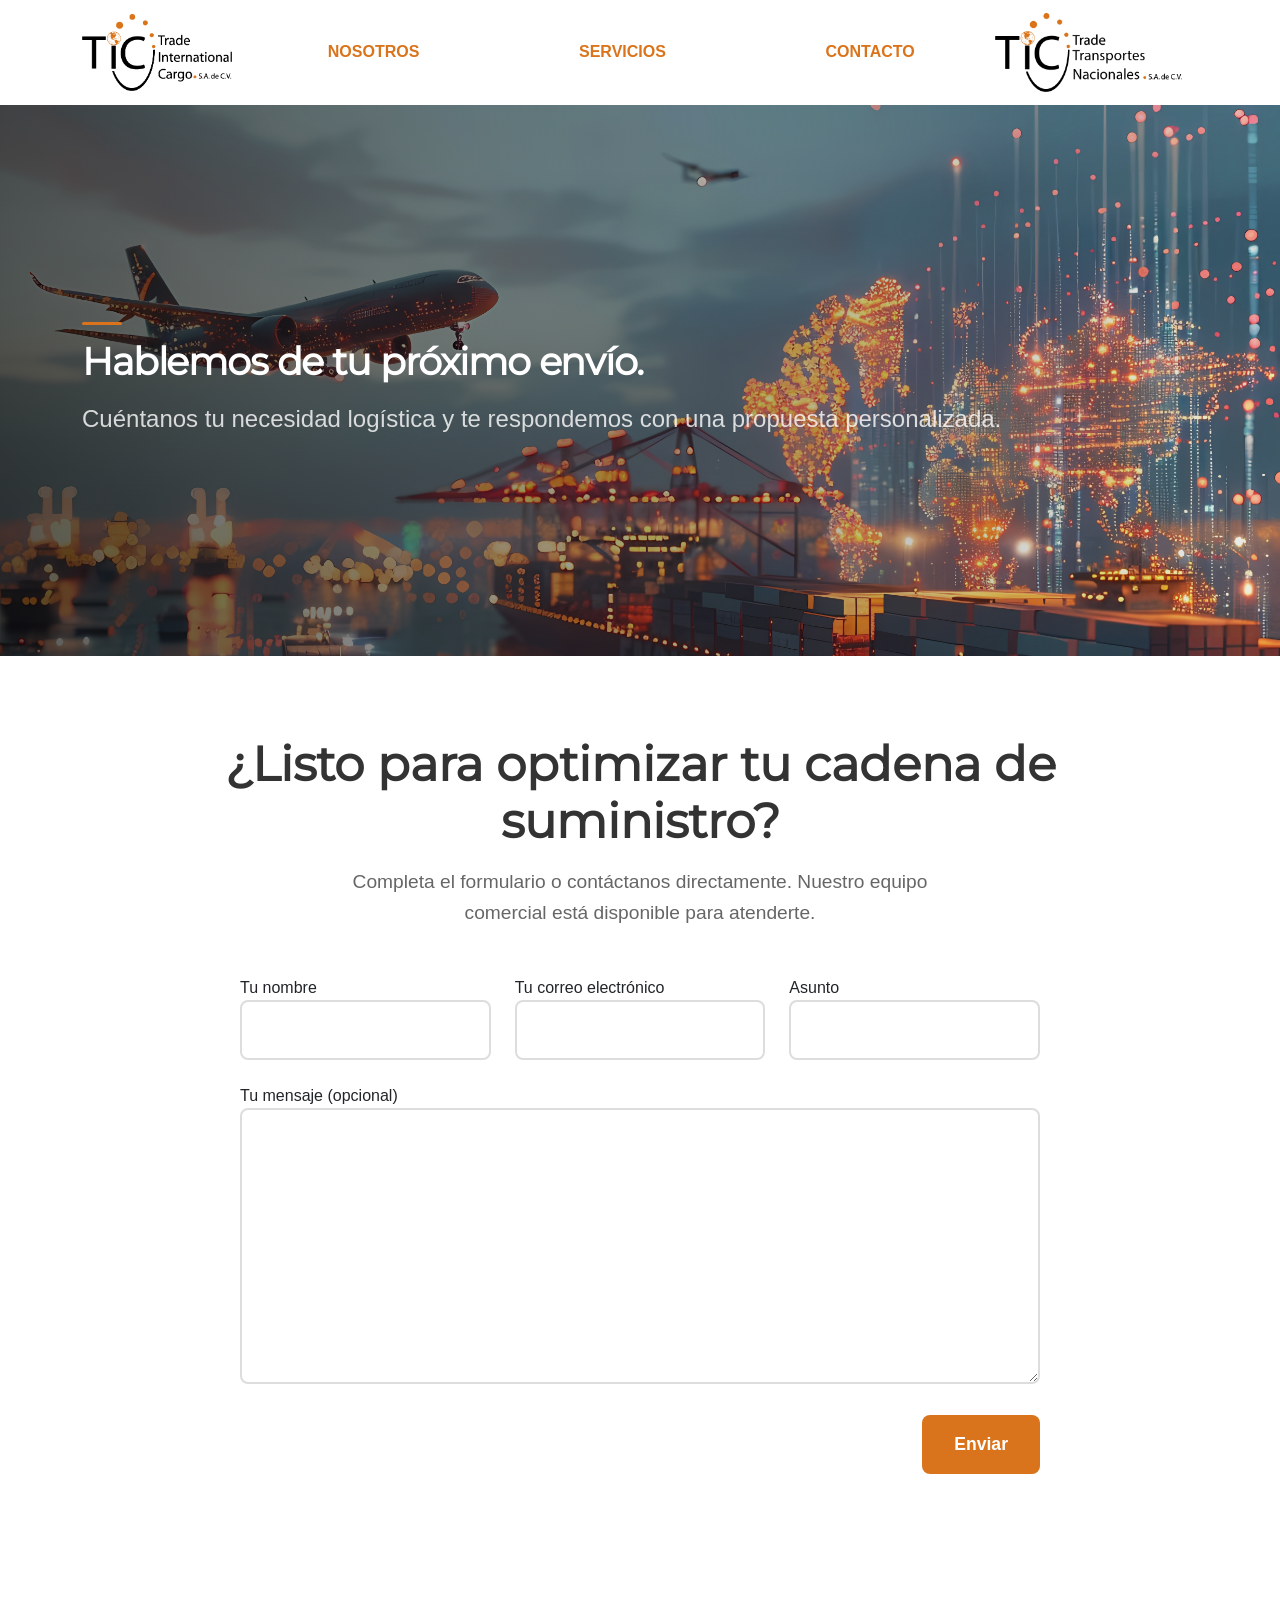
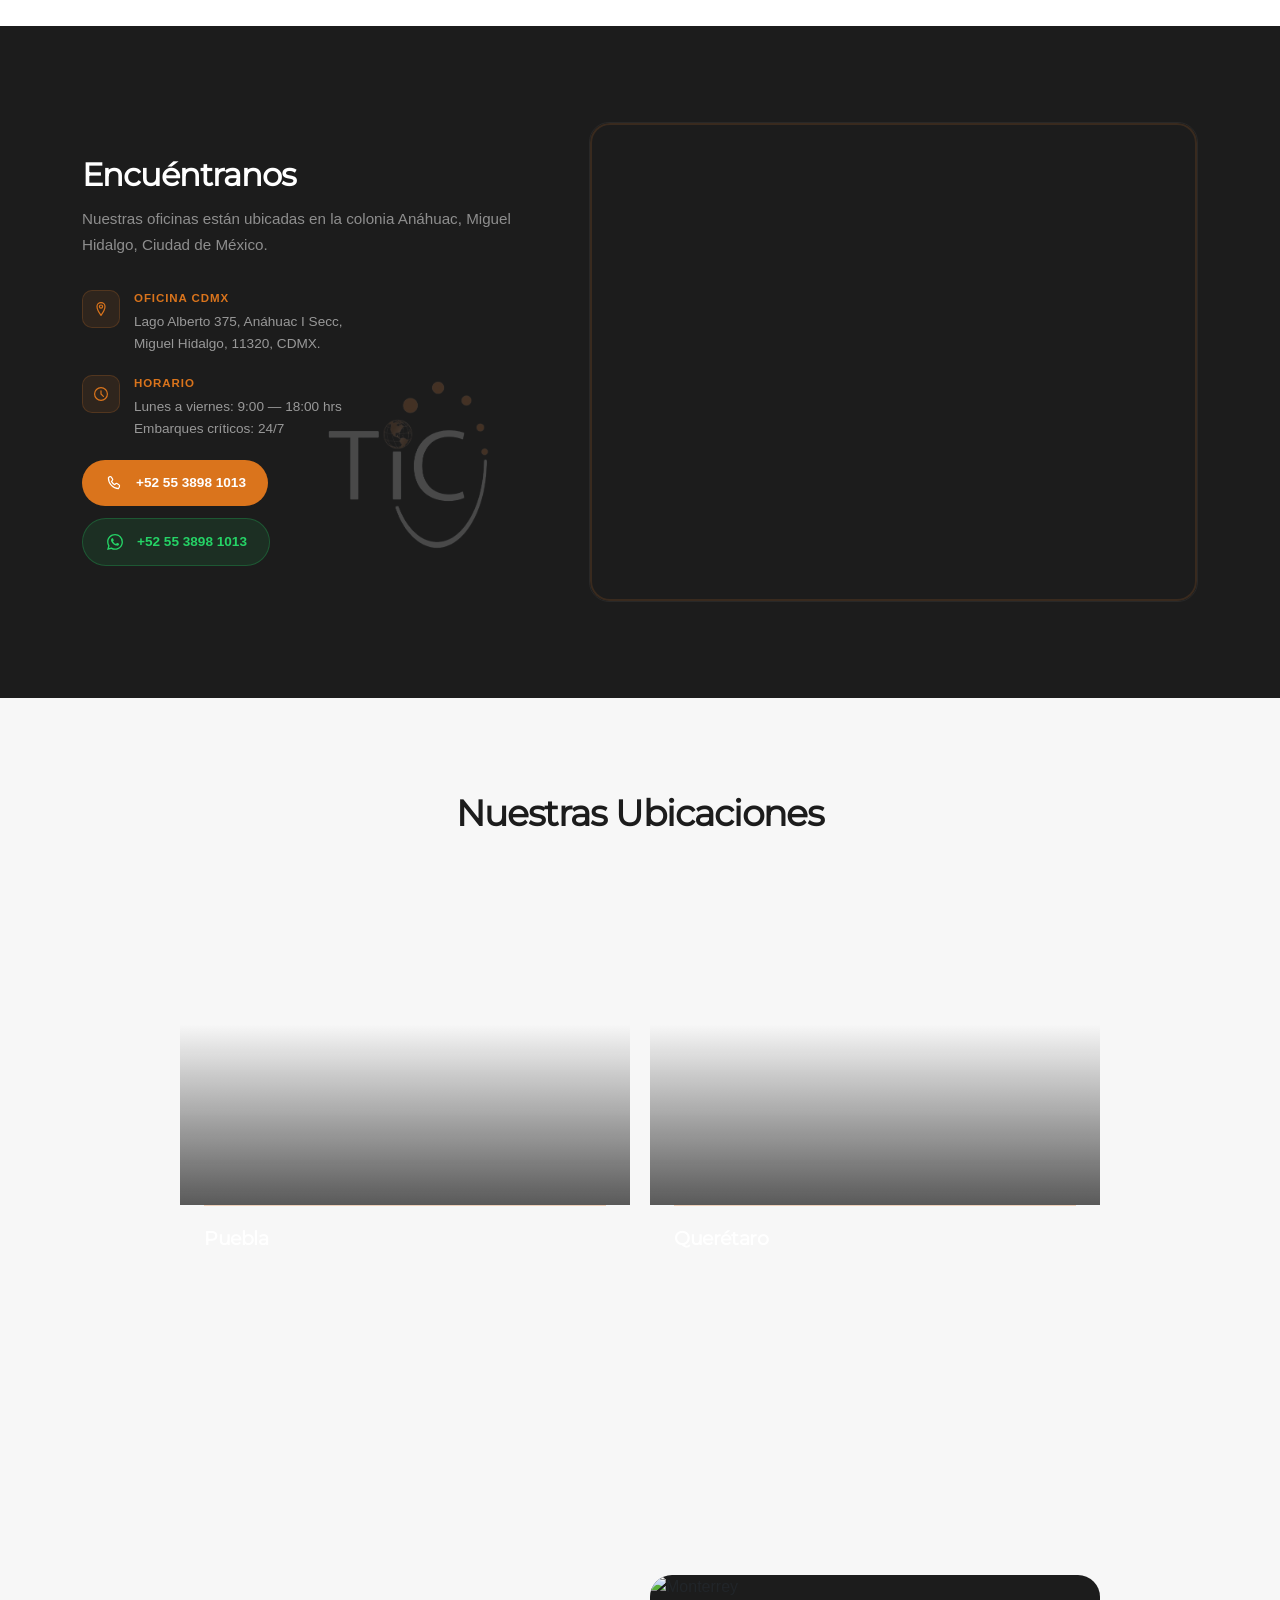
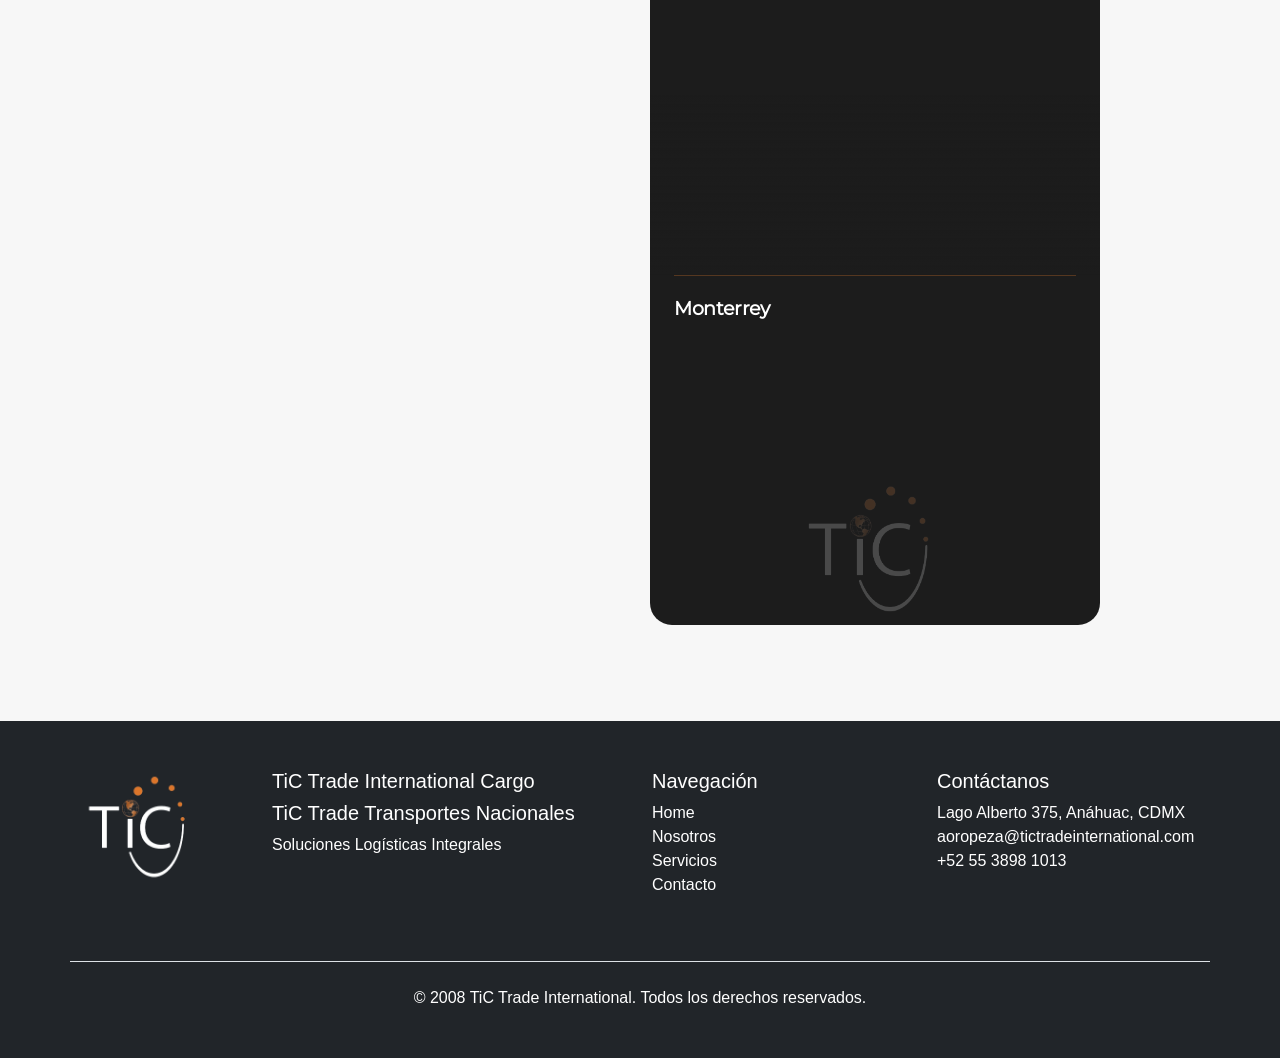
==== commit 3f38d480: "Update contacto.html" ====
--- a/contacto.html
+++ b/contacto.html
@@ -785,25 +785,17 @@
                 <h2 class="ubicaciones__title">Nuestras Ubicaciones </h2>
             </div>
             <div class="ubicaciones__list">
-                <div class="ubicaciones__card js-ubicacion-card" data-delay="0" role="button" tabindex="0"
-                    aria-label="Tlalnepantla, Estado de México. – ver descripción">
+                <div class="ubicaciones__card js-ubicacion-card no-flip" data-delay="0">
                     <div class="ubicaciones__card-inner">
-
-                        <!-- ── FRENTE ── -->
                         <div class="ubicaciones__card-front">
-
                             <div class="ubicaciones__card-img-wrap">
-                                <img src="/img/04/Puebla-TIC.png"
-                                    alt="Tlalnepantla, Estado de México." class="ubicaciones__card-img" loading="lazy">
-                            </div>
-
+                                <img src="/img/04/PublaTic3.png"
+                                    alt="Puebla" class="ubicaciones__card-img" loading="lazy">
+                            </div>
                             <div class="ubicaciones__card-front-footer">
                                 <h3 class="ubicaciones__card-name">
-                                    Tlalnepantla, Estado de México. </h3>
-
-
+                                    Puebla </h3>
                                 <div class="ubicaciones__card-flip-hint" aria-hidden="true">
-                                    <!-- Ícono -->
                                     <svg viewBox="0 0 24 24">
                                         <path d="M1 4v6h6"></path>
                                         <path d="M3.51 15a9 9 0 1 0 .49-3"></path>
@@ -812,51 +804,26 @@
                             </div>
 
                         </div>
-
-                        <!-- ── REVERSO ── -->
                         <div class="ubicaciones__card-back">
                             <div>
                                 <h3 class="ubicaciones__card-back-title">
-                                    Tlalnepantla, Estado de México. </h3>
-                            </div>
-
-                            <div class="ubicaciones__card-back-desc">
-                                <div>
-                                    <p>Almacenaje a piso: 2,300 m<sup>2</sup><br>
-                                        Posiciones de rack:<br>
-                                        5,800<br>
-                                        Infraestructura especializada para el manejo de material peligroso.<br>
-                                        Acceso a espuela de ferrocarril<br>
-                                        25 Docks y andenes para maniobras con rampas niveladoras.<br>
-                                        Equipos y RH para todo tipo de maniobras<br>
-                                        Seguridad y Vigilancia 24/365<br>
-                                        Sistema WMS para el efectivo control de inventarios con radiofrecuencia.<br>
-                                        Bodegas Fiscales</p>
-                                </div>
-                            </div>
-                        </div>
-
+                                    Puebla </h3>
+                            </div>
+
+                        </div>
                     </div>
                 </div>
-                <div class="ubicaciones__card js-ubicacion-card" data-delay="100" role="button" tabindex="0"
-                    aria-label="Guadalajara, Jalisco. – ver descripción">
+                <div class="ubicaciones__card js-ubicacion-card no-flip" data-delay="100">
                     <div class="ubicaciones__card-inner">
-
-                        <!-- ── FRENTE ── -->
                         <div class="ubicaciones__card-front">
-
                             <div class="ubicaciones__card-img-wrap">
-                                <img src="/img/04/queretaro.png"
-                                    alt="Guadalajara, Jalisco." class="ubicaciones__card-img" loading="lazy">
-                            </div>
-
+                                <img src="/img/04/queretaroTic2.png"
+                                    alt="Querétaro" class="ubicaciones__card-img" loading="lazy">
+                            </div>
                             <div class="ubicaciones__card-front-footer">
                                 <h3 class="ubicaciones__card-name">
-                                    Guadalajara, Jalisco. </h3>
-
-
+                                    Querétaro </h3>
                                 <div class="ubicaciones__card-flip-hint" aria-hidden="true">
-                                    <!-- Ícono -->
                                     <svg viewBox="0 0 24 24">
                                         <path d="M1 4v6h6"></path>
                                         <path d="M3.51 15a9 9 0 1 0 .49-3"></path>
@@ -865,53 +832,26 @@
                             </div>
 
                         </div>
-
-                        <!-- ── REVERSO ── -->
                         <div class="ubicaciones__card-back">
                             <div>
                                 <h3 class="ubicaciones__card-back-title">
-                                    Guadalajara, Jalisco. </h3>
-                            </div>
-
-                            <div class="ubicaciones__card-back-desc">
-                                <div>
-                                    <p>Almacenaje a piso: 4,000 m<sup>2</sup><br>
-                                        Posiciones de rack:<br>
-                                        4,000<br>
-                                        Docks y andenes para maniobras con rampas niveladoras.<br>
-                                        Área especial para cruce de anden, de ferrocarril-camión-ferrocarril.<br>
-                                        Instalaciones ferroviarias con 7 espuelas y 7 km de vías con acceso directo a
-                                        bodega.<br>
-                                        Terminal Carrusel.<br>
-                                        Equipos y RH para todo tipo de maiobras.<br>
-                                        Seguridad y Vigilancia 24/365.<br>
-                                        Sistema WMS para el efectivo control de inventarios con radiofrecuencia.<br>
-                                        Bodegas Fiscales</p>
-                                </div>
-                            </div>
-                        </div>
-
+                                    Querétaro </h3>
+                            </div>
+
+                        </div>
                     </div>
                 </div>
-                <div class="ubicaciones__card js-ubicacion-card" data-delay="200" role="button" tabindex="0"
-                    aria-label="Ciudad Guzmán, Jalisco – ver descripción">
+                <div class="ubicaciones__card js-ubicacion-card no-flip" data-delay="200">
                     <div class="ubicaciones__card-inner">
-
-                        <!-- ── FRENTE ── -->
                         <div class="ubicaciones__card-front">
-
                             <div class="ubicaciones__card-img-wrap">
-                                <img src="/img/04/cdmx-tic.png"
-                                    alt="Ciudad Guzmán, Jalisco" class="ubicaciones__card-img" loading="lazy">
-                            </div>
-
+                                <img src="/img/04/cdmxTic2.png"
+                                    alt="Ciudad de México" class="ubicaciones__card-img" loading="lazy">
+                            </div>
                             <div class="ubicaciones__card-front-footer">
                                 <h3 class="ubicaciones__card-name">
-                                    Ciudad Guzmán, Jalisco </h3>
-
-
+                                    Ciudad de México </h3>
                                 <div class="ubicaciones__card-flip-hint" aria-hidden="true">
-                                    <!-- Ícono -->
                                     <svg viewBox="0 0 24 24">
                                         <path d="M1 4v6h6"></path>
                                         <path d="M3.51 15a9 9 0 1 0 .49-3"></path>
@@ -920,52 +860,26 @@
                             </div>
 
                         </div>
-
-                        <!-- ── REVERSO ── -->
                         <div class="ubicaciones__card-back">
                             <div>
                                 <h3 class="ubicaciones__card-back-title">
-                                    Ciudad Guzmán, Jalisco </h3>
-                            </div>
-
-                            <div class="ubicaciones__card-back-desc">
-                                <div>
-                                    <p>A 1.5km de la Autopista GDL-Colima y 200 mts. de la antigua Estación
-                                        Ferrocarril.<br>
-                                        Almacenaje a piso:<br>
-                                        4 Bodegas de 1,200 m<sup>2</sup><br>
-                                        3 Bodegas de 1,600 m<sup>2</sup><br>
-                                        Andenes para carga y descarga vía camión en cada bodega.<br>
-                                        Báscula camionera de 75 TON<br>
-                                        Equipos y RH para todo tipo de maniobras<br>
-                                        Seguridad y Vigilancia 24/365<br>
-                                        Sistema WMS para el efectivo control de inventarios con radiofrecuencia.<br>
-                                        Bodegas Fiscales</p>
-                                </div>
-                            </div>
-                        </div>
-
+                                    Ciudad de México </h3>
+                            </div>
+
+                        </div>
                     </div>
                 </div>
-                <div class="ubicaciones__card js-ubicacion-card" data-delay="300" role="button" tabindex="0"
-                    aria-label="Escobedo, Nuevo León. – ver descripción">
+                <div class="ubicaciones__card js-ubicacion-card no-flip" data-delay="300">
                     <div class="ubicaciones__card-inner">
-
-                        <!-- ── FRENTE ── -->
                         <div class="ubicaciones__card-front">
-
                             <div class="ubicaciones__card-img-wrap">
-                                <img src="/img/04/monterrey-tic.png"
-                                    alt="Escobedo, Nuevo León." class="ubicaciones__card-img" loading="lazy">
-                            </div>
-
+                                <img src="/img/04/MonterreyTic2.png"
+                                    alt="Monterrey" class="ubicaciones__card-img" loading="lazy">
+                            </div>
                             <div class="ubicaciones__card-front-footer">
                                 <h3 class="ubicaciones__card-name">
-                                    Escobedo, Nuevo León. </h3>
-
-
+                                    Monterrey </h3>
                                 <div class="ubicaciones__card-flip-hint" aria-hidden="true">
-                                    <!-- Ícono -->
                                     <svg viewBox="0 0 24 24">
                                         <path d="M1 4v6h6"></path>
                                         <path d="M3.51 15a9 9 0 1 0 .49-3"></path>
@@ -974,46 +888,26 @@
                             </div>
 
                         </div>
-
-                        <!-- ── REVERSO ── -->
                         <div class="ubicaciones__card-back">
                             <div>
                                 <h3 class="ubicaciones__card-back-title">
-                                    Escobedo, Nuevo León. </h3>
-                            </div>
-
-                            <div class="ubicaciones__card-back-desc">
-                                <div>
-                                    <p>Almacenaje a piso:<br>
-                                        3,300 m<sup>2</sup><br>
-                                        Posiciones de rack:<br>
-                                        11,000<br>
-                                        Docks y andenes para maniobras con rampas niveladoras.<br>
-                                        Equipos y RH para todo tipo de maniobras<br>
-                                        Seguridad y Vigilancia 24/365<br>
-                                        Sistema WMS para el efectivo control de inventarios con radiofrecuencia.<br>
-                                        Bodegas Fiscales</p>
-                                </div>
-                            </div>
-                        </div>
-
+                                    Monterrey </h3>
+                            </div>
+
+                        </div>
                     </div>
                 </div>
             </div>
-
-        </div><!-- /.container -->
+        </div>
     </section>
+
     <script>
         (function () {
             'use strict';
-
             var THRESHOLD = 0.12;
-
             function initCards() {
                 var cards = document.querySelectorAll('.js-ubicacion-card');
                 if (!cards.length) return;
-
-                /* ── Aparición en scroll ── */
                 if ('IntersectionObserver' in window) {
                     var obs = new IntersectionObserver(function (entries) {
                         entries.forEach(function (entry) {
@@ -1031,11 +925,8 @@
                 } else {
                     cards.forEach(function (card) { card.classList.add('is-visible'); });
                 }
-
-                /* ── Toggle en touch (sin hover real) ── */
                 cards.forEach(function (card) {
                     function toggle(e) {
-                        /* En dispositivos touch el hover no funciona; usamos click/tap */
                         if (window.matchMedia('(hover: none)').matches) {
                             card.classList.toggle('is-flipped');
                         }
@@ -1050,7 +941,6 @@
                     });
                 });
             }
-
             if (document.readyState === 'loading') {
                 document.addEventListener('DOMContentLoaded', initCards);
             } else {
@@ -1065,8 +955,8 @@
                     <img src="/assets/img/TIC-WHITE.png" alt="Logo" class="logo-footer">
                 </div>
                 <div class="col-md-4 mb-4">
-                    <h5 class="footer-heading">TIC Trade International Cargo</h5>
-                    <h5 class="footer-heading">TIC Trade Transportes Nacionales</h5>
+                    <h5 class="footer-heading">TiC Trade International Cargo</h5>
+                    <h5 class="footer-heading">TiC Trade Transportes Nacionales</h5>
                     <p class="footer-tagline">Soluciones Logísticas Integrales </p>
                 </div>
                 <div class="col-md-3 mb-4">
--- a/style.css
+++ b/style.css
@@ -916,17 +916,17 @@
 
 .valor-item--pos-0 {
     margin-top: 259px;
-    transform: translate(133px, 10px);
+    transform: translate(45px, 10px);
 }
 
 .valor-item--pos-1 {
     margin-top: 340px;
-    transform: translate(50px, 220px);
+    transform: translate(20px, 155px);
 }
 
 .valor-item--pos-2 {
     margin-top: 0px;
-    transform: translate(-130px, 10px);
+    transform: translate(-55px, 10px);
 }
 
 .valor-img-wrap {
@@ -1010,6 +1010,23 @@
 .valor-item {
     position: relative;
     z-index: 2;
+}
+
+@media (max-width: 1600px) {
+    .valor-item--pos-0 {
+        margin-top: 259px;
+        transform: translate(133px, 10px);
+    }
+
+    .valor-item--pos-1 {
+        margin-top: 340px;
+        transform: translate(50px, 220px);
+    }
+
+    .valor-item--pos-2 {
+        margin-top: 0px;
+        transform: translate(-130px, 10px);
+    }
 }
 
 @media (max-width: 1024px) {
@@ -1295,7 +1312,6 @@
 .banner__simple-picture {
     display: block;
     width: 100%;
-    height: 650px;
     overflow: hidden;
     line-height: 0;
 }
@@ -1728,331 +1744,538 @@
     }
 }
 
-/* ════════════════════════════════ SECCIÓN: MISIÓN ════════════════════════════════ */
-
-.mision__section {
-    padding: 100px 0;
-    background-color: #ffffff;
+/* ════════════════════════════════════════════════════ BLOQUE FLIP CARD — Servicios & Diferenciadores ════════════════════════════════════════════════════ */
+
+.flipbloque {
+    --orange:       #da741c;
+    --orange-soft:  rgba(217, 120, 43, .10);
+    --orange-mid:   rgba(217, 120, 43, .22);
+    --dark:         #1d1d1b;
+    --white:        #ffffff;
+    --text-muted:   rgba(255, 255, 255, .62);
+    --radius-card:  28px;
+    --radius-item:  18px;
+    --transition-layout: .55s cubic-bezier(.4, 0, .2, 1);
+    --transition-spring: .65s cubic-bezier(.34, 1.56, .64, 1);
+
+    padding: 96px 0;
+    background: #f7f7f7;
+    overflow: hidden;
+}
+
+.flipbloque__titulo {
+    font-family: 'Syne', sans-serif;
+    font-size: clamp(2rem, 4vw, 3.2rem);
+    font-weight: 800;
+    color: var(--orange);
+    letter-spacing: -.03em;
+    line-height: 1.08;
+    text-align: center;
+    margin: 0 0 64px;
+}
+
+.flipbloque__wrapper {
+    display: grid;
+    grid-template-columns: 1fr 0fr;
+    gap: 16px;
+    align-items: stretch;
+    transition: grid-template-columns var(--transition-layout);
+}
+
+.flipbloque__wrapper.is-expanded {
+    grid-template-columns: 1fr 1fr;
+}
+
+.flipbloque__card {
     position: relative;
+    border-radius: var(--radius-card);
     overflow: hidden;
-}
-
-.mision__header {
-    text-align: center;
+    cursor: pointer;
+    user-select: none;
+    min-height: 480px;
+    opacity: 0;
+    transform: translateY(32px) scale(.96);
+    transition:
+        opacity .5s ease,
+        transform var(--transition-spring);
+}
+
+.flipbloque__card.is-visible {
+    opacity: 1;
+    transform: translateY(0) scale(1);
+}
+
+.flipbloque__frente {
+    position: absolute;
+    inset: 0;
+    background: var(--orange);
+    border-radius: var(--radius-card);
     display: flex;
     flex-direction: column;
     align-items: center;
-    gap: 16px;
-    margin-bottom: 64px;
-}
-
-.mision__tag {
-    display: inline-block;
-    font-family: 'DM Sans', sans-serif;
-    font-size: 1.2rem;
-    font-weight: 700;
-    letter-spacing: .14em;
-    text-transform: uppercase;
-    color: #da741c;
-    background: rgba(217, 120, 43, .08);
-    padding: 5px 18px;
-    border-radius: 100px;
-    border: 1px solid rgba(217, 120, 43, .25);
-}
-
-.mision__title {
-    font-family: 'Syne', sans-serif;
-    font-size: 3rem;
-    font-weight: 800;
-    color: #da741c;
-    letter-spacing: -.03em;
-    line-height: 1.1;
-    margin: 0;
-}
-
-.mision__inner {
-    display: grid;
-    grid-template-columns: 1fr 1fr;
-    gap: 0 72px;
-    align-items: center;
-}
-
-.mision__imagen-col {
-    position: relative;
-}
-
-.mision__imagen-wrap {
-    position: relative;
-    border-radius: 0% 50% 0% 50% / 50% 50% 100% 60%;
+    justify-content: center;
+    gap: 28px;
+    padding: 48px 40px;
+    z-index: 2;
     overflow: hidden;
-    aspect-ratio: 4 / 5;
-    max-width: 480px;
-    margin: 0 auto;
-    background: #f0ebe0;
-}
-
-.mision__imagen {
+    transition: opacity .4s ease, transform .4s ease;
+}
+
+.flipbloque__frente::before {
+    content: '';
+    position: absolute;
+    border-radius: 50%;
+    pointer-events: none;
+    content: "";
+    top: -40px;
+    left: -40px;
+    width: 260px;
+    height: 260px;
+    border-radius: 50%;
+    background: url(./assets/img/TIC-WHITE.png) center center / 120px no-repeat rgba(255, 255, 255, 0.08);
+    background-position: center center;
+}
+
+.flipbloque__frente::after {
+    content: '';
+    position: absolute;
+    bottom: -60px;
+    right: -60px;
+    width: 240px;
+    height: 240px;
+    border-radius: 50%;
+    background: rgba(255,255,255,.06);
+    pointer-events: none;
+}
+
+.flipbloque__card.is-flipped .flipbloque__frente {
+    opacity: 0;
+    transform: scale(.92);
+    pointer-events: none;
+    z-index: 1;
+}
+
+.flipbloque__frente-hero {
+    position: absolute;
+    inset: 0;
+    z-index: 3;
+    pointer-events: none;
+}
+
+.flipbloque__frente-hero-img {
     width: 100%;
     height: 100%;
     object-fit: cover;
-    object-position: center top;
-    display: block;
-}
-
-.mision__arco {
-    position: absolute;
-    top: 0;
-    right: -40px;
-    width: 100px;
-    height: 100%;
-    pointer-events: none;
-}
-
-.mision__imagen-col::before {
-    content: '';
-    position: absolute;
-    width: 340px;
-    height: 340px;
+    border-radius: var(--radius-card);
+    /* sutil gradiente en la base para no tapar el icono */
+    -webkit-mask-image: linear-gradient(to bottom, rgba(0,0,0,.7) 0%, rgba(0,0,0,1) 60%, rgba(0,0,0,0) 100%);
+    mask-image: linear-gradient(to bottom, rgba(0,0,0,.7) 0%, rgba(0,0,0,1) 60%, rgba(0,0,0,0) 100%);
+    opacity: .55;
+    transition: opacity .4s ease;
+}
+
+.flipbloque__card:hover .flipbloque__frente-hero-img {
+    opacity: .35;
+}
+
+.flipbloque__frente-centro {
+    position: relative;
+    z-index: 4;
+    display: flex;
+    flex-direction: column;
+    align-items: center;
+    gap: 24px;
+}
+
+.flipbloque__frente-icono-wrap {
+    position: relative;
+    width: 110px;
+    height: 110px;
     border-radius: 50%;
-    background: rgba(217, 120, 43, .07);
-    bottom: -60px;
-    left: -60px;
-    z-index: 0;
-}
-
-.mision__imagen-wrap {
-    position: relative;
-    z-index: 1;
-}
-
-.mision__puntos-col {
-    position: relative;
-    display: flex;
-    flex-direction: column;
-    gap: 0;
-}
-
-.mision__linea-wrap {
-    position: absolute;
-    left: 31px;
-    top: 48px;
-    bottom: 48px;
-    width: 2px;
-    z-index: 0;
-}
-
-.mision__linea-svg {
-    width: 2px;
-    height: 100%;
-}
-
-.mision__punto {
-    display: flex;
-    align-items: flex-start;
-    gap: 24px;
-    padding: 28px 0;
-    position: relative;
-    z-index: 1;
-}
-
-.mision__punto:not(:last-child) {
-    border-bottom: 1px solid rgba(0, 0, 0, .06);
-}
-
-.mision__punto-icono {
-    width: 100px;
-    height: 100px;
-    min-width: 64px;
-    border-radius: 50%;
-    background: #fff;
-    border: 2px dashed rgba(217, 120, 43, .45);
+    background: rgba(255,255,255,.22);
     display: flex;
     align-items: center;
     justify-content: center;
-    transition: background .3s, border-color .3s, transform .3s;
-    box-shadow: 0 4px 16px rgba(217, 120, 43, .1);
-}
-
-.mision__punto:hover .mision__punto-icono {
-    background: #da741c;
-    border-color: #da741c;
-    transform: scale(1.08);
-}
-
-.mision__punto-icono img {
-    width: 50px;
-    height: 50px;
+    animation: flip-float 3.6s ease-in-out infinite;
+}
+
+.flipbloque__frente-icono {
+    width: 56px;
+    height: 56px;
     object-fit: contain;
-    filter: brightness(0) saturate(100%) invert(55%) sepia(60%) saturate(500%) hue-rotate(345deg);
-    transition: filter .3s;
-}
-
-.mision__punto:hover .mision__punto-icono img {
     filter: brightness(0) invert(1);
-}
-
-.mision__punto-icono span {
+    transition: transform .4s ease;
+}
+
+.flipbloque__card:hover .flipbloque__frente-icono {
+    transform: scale(1.14) rotate(-5deg);
+}
+
+.flipbloque__pulse {
+    position: absolute;
+    top: 50%;
+    left: 50%;
+    border-radius: 50%;
+    border: 1.5px solid rgba(255,255,255,.35);
+    transform: translate(-50%, -50%);
+    pointer-events: none;
+}
+
+.flipbloque__pulse--1 {
+    width: 148px;
+    height: 148px;
+    animation: flip-ring 2.6s ease-out infinite;
+}
+
+.flipbloque__pulse--2 {
+    width: 190px;
+    height: 190px;
+    animation: flip-ring 2.6s ease-out infinite .6s;
+}
+
+.flipbloque__frente-hint {
+    display: flex;
+    align-items: center;
+    gap: 10px;
+    transition: opacity .3s ease, transform .3s ease;
+}
+
+.flipbloque__card.is-flipped .flipbloque__frente-hint {
+    opacity: 0;
+    transform: translateY(6px);
+    pointer-events: none;
+}
+
+.flipbloque__frente-hint-text {
+    font-family: 'DM Sans', sans-serif;
+    font-size: 1.1rem;
+    font-weight: 700;
+    letter-spacing: .12em;
+    text-transform: uppercase;
+    color: rgba(255,255,255,.7);
+}
+
+.flipbloque__frente-hint-arrow {
+    width: 32px;
+    height: 32px;
+    border-radius: 50%;
+    border: 1.5px solid rgba(255,255,255,.4);
+    display: flex;
+    align-items: center;
+    justify-content: center;
+    animation: hint-slide 1.6s ease-in-out infinite;
+    color: rgba(255,255,255,.85);
+}
+
+.flipbloque__frente-hint-arrow svg {
+    width: 15px;
+    height: 15px;
+}
+
+.flipbloque__reverso {
+    position: relative;
+    inset: 0;
+    background: var(--dark);
+    border-radius: var(--radius-card);
+    padding: 44px 40px;
+    display: flex;
+    flex-direction: column;
+    gap: 20px;
+    z-index: 1;
+    overflow-y: auto;
+    opacity: 0;
+    transform: scale(.94) translateY(10px);
+    transition: opacity .4s ease .1s, transform .5s var(--transition-spring) .05s;
+    pointer-events: none;
+    height: 100%;
+    align-items: flex-start;
+    justify-content: flex-end;
+}
+
+.flipbloque__reverso::before {
+    content: "";
+    position: absolute;
+    top: -40px;
+    left: -40px;
+    width: 260px;
+    height: 260px;
+    border-radius: 50%;
+    background: url(./assets/img/TIC-WHITE.png) center center / 120px no-repeat rgba(255, 255, 255, 0.08);
+    background-position: center center;
+}
+
+.flipbloque__card.is-flipped .flipbloque__reverso {
+    opacity: 1;
+    transform: scale(1) translateY(0);
+    pointer-events: auto;
+    z-index: 2;
+}
+
+.flipbloque__reverso-titulo {
+    font-family: 'Syne', sans-serif;
+    font-size: clamp(1.5rem, 2.5vw, 2rem);
+    font-weight: 800;
+    color: var(--white);
+    letter-spacing: -.02em;
+    line-height: 1.15;
+    margin: 0 0 8px;
+    border-bottom: 1px solid rgba(255,255,255,.1);
+    padding-bottom: 16px;
+}
+
+.flipbloque__reverso-titulo-second{
+    font-family: 'Syne', sans-serif;
+    font-size: clamp(1.5rem, 2.5vw, 2rem);
+    font-weight: 800;
+    color: #da741c;
+    letter-spacing: -.02em;
+    line-height: 1.15;
+    margin: 0 0 8px;
+    border-bottom: 1px solid rgba(255,255,255,.1);
+    padding-bottom: 16px;
+}
+
+.flipbloque__reverso-titulo-second span{
+    font-size: 40px;
+}
+
+.flipbloque__servicios {
+    list-style: none;
+    margin: 0;
+    padding: 0;
+    display: flex;
+    flex-direction: row;
+    gap: 12px;
+}
+
+.flipbloque__servicio-item {
+    display: flex;
+    align-items: center;
+    flex-direction: column;
+    gap: 14px;
+    padding: 14px 16px;
+    border-radius: var(--radius-item);
+    background: rgba(255,255,255,.05);
+    border: 1px solid rgba(255,255,255,.08);
+    transition: background .25s, border-color .25s, transform .25s;
+    opacity: 0;
+    transform: translateX(-12px);
+    transition:
+        opacity .4s ease,
+        transform .55s cubic-bezier(.34,1.56,.64,1),
+        background .25s,
+        border-color .25s;
+}
+
+.flipbloque__servicio-item.is-visible {
+    opacity: 1;
+    transform: translateX(0);
+}
+
+.flipbloque__servicio-item:hover {
+    background: rgba(217,120,43,.12);
+    border-color: rgba(217,120,43,.3);
+    transform: translateX(4px);
+}
+
+.flipbloque__servicio-icon {
+    width: 52px;
+    height: 52px;
+    flex-shrink: 0;
+    border-radius: 12px;
+    background: var(--orange-soft);
+    border: 1px solid var(--orange-mid);
+    display: flex;
+    align-items: center;
+    justify-content: center;
+    transition: background .25s, transform .25s;
+}
+
+.flipbloque__servicio-item:hover .flipbloque__servicio-icon {
+    background: var(--orange);
+    transform: scale(1.08) rotate(-4deg);
+}
+
+.flipbloque__servicio-img {
+    width: 28px;
+    height: 28px;
+    object-fit: contain;
+    filter: invert(54%) sepia(60%) saturate(600%) hue-rotate(350deg) brightness(95%);
+    transition: filter .25s;
+}
+
+.flipbloque__servicio-item:hover .flipbloque__servicio-img {
+    filter: brightness(0) invert(1);
+}
+
+.flipbloque__servicio-titulo {
     font-family: 'Syne', sans-serif;
     font-size: 1rem;
-    font-weight: 800;
-    color: #da741c;
-}
-
-.mision__punto:hover .mision__punto-icono span {
-    color: #ffffff;
-}
-
-.mision__punto-body {
+    font-weight: 700;
+    color: var(--white);
+    line-height: 1.2;
+}
+
+.flipbloque__panel {
+    background: var(--white);
+    border-radius: var(--radius-card);
+    border: 1px solid rgba(217,120,43,.12);
+    padding: 44px 36px;
     display: flex;
     flex-direction: column;
-    gap: 6px;
-    padding-top: 8px;
-}
-
-.mision__punto-titulo {
+    justify-content: center;
+    overflow: hidden;
+    opacity: 0;
+    transform: translateX(24px);
+    transition:
+        opacity .45s ease .15s,
+        transform .6s var(--transition-spring) .1s;
+    pointer-events: none;
+}
+
+.flipbloque__wrapper.is-expanded .flipbloque__panel {
+    opacity: 1;
+    transform: translateX(0);
+    pointer-events: auto;
+}
+
+.flipbloque__difs {
+    list-style: none;
+    margin: 0;
+    padding: 0;
+    display: flex;
+    flex-direction: column;
+    gap: 18px;
+}
+
+.flipbloque__dif-item {
+    display: flex;
+    align-items: center;
+    gap: 16px;
+    padding: 18px 20px;
+    border-radius: var(--radius-item);
+    border: 1px solid rgba(217,120,43,.1);
+    background: #fafafa;
+    transition: box-shadow .25s, border-color .25s, transform .25s;
+    opacity: 0;
+    transform: scale(.8) translateX(20px);
+    transition:
+        opacity .4s ease,
+        transform .6s cubic-bezier(.34,1.56,.64,1),
+        box-shadow .25s,
+        border-color .25s;
+}
+
+.flipbloque__dif-item.is-visible {
+    opacity: 1;
+    transform: scale(1) translateX(0);
+}
+
+.flipbloque__dif-item:hover {
+    box-shadow: 0 8px 28px rgba(217,120,43,.14);
+    border-color: rgba(217,120,43,.3);
+    transform: translateY(-2px);
+}
+
+.flipbloque__dif-icon {
+    width: 58px;
+    height: 58px;
+    flex-shrink: 0;
+    border-radius: 14px;
+    background: var(--orange-soft);
+    border: 1px solid var(--orange-mid);
+    display: flex;
+    align-items: center;
+    justify-content: center;
+    transition: background .25s, transform .25s;
+}
+
+.flipbloque__dif-item:hover .flipbloque__dif-icon {
+    background: var(--orange);
+    transform: scale(1.08) rotate(-3deg);
+}
+
+.flipbloque__dif-img {
+    width: 30px;
+    height: 30px;
+    object-fit: contain;
+    filter: invert(54%) sepia(60%) saturate(600%) hue-rotate(350deg) brightness(95%);
+    transition: filter .25s;
+}
+
+.flipbloque__dif-item:hover .flipbloque__dif-img {
+    filter: brightness(0) invert(1);
+}
+
+.flipbloque__dif-titulo {
     font-family: 'Syne', sans-serif;
-    font-size: 1.5rem;
+    font-size: 1rem;
     font-weight: 700;
-    color: #1c1c1c;
-    margin: 0;
-    line-height: 1.2;
-    transition: color .25s;
-}
-
-.mision__punto:hover .mision__punto-titulo {
-    color: #da741c;
-}
-
-.mision__punto-desc {
-    font-family: 'DM Sans', sans-serif;
-    font-size: 15px;
-    line-height: 1.7;
-    color: #6b6b6b;
-    margin: 0;
-}
-
-.mision__section--dark {
-    background-color: #1c1c1c;
-}
-
-.mision__section--dark .mision__title {
-    color: #ffffff;
-}
-
-.mision__section--dark .mision__punto-titulo {
-    color: #ffffff;
-}
-
-.mision__section--dark .mision__punto-desc {
-    color: rgba(255, 255, 255, .5);
-}
-
-.mision__section--dark .mision__punto:not(:last-child) {
-    border-bottom-color: rgba(255, 255, 255, .06);
-}
-
-.mision__section--dark .mision__punto-icono {
-    background: rgba(217, 120, 43, .1);
-}
-
-.mision__section--naranja {
-    background-color: #da741c;
-}
-
-.mision__section--naranja .mision__tag {
-    color: #fff;
-    background: rgba(255, 255, 255, .15);
-    border-color: rgba(255, 255, 255, .25);
-}
-
-.mision__section--naranja .mision__title {
-    color: #ffffff;
-}
-
-.mision__section--naranja .mision__punto-titulo {
-    color: #ffffff;
-}
-
-.mision__section--naranja .mision__punto-desc {
-    color: rgba(255, 255, 255, .8);
-}
-
-.mision__section--naranja .mision__punto-icono {
-    background: rgba(255, 255, 255, .15);
-    border-color: rgba(255, 255, 255, .4);
-}
-
-.mision__section--naranja .mision__punto:hover .mision__punto-icono {
-    background: #fff;
-    border-color: #fff;
-}
-
-.mision__section--naranja .mision__punto:hover .mision__punto-icono img {
-    filter: brightness(0) saturate(100%) invert(55%) sepia(60%) saturate(500%) hue-rotate(345deg);
-}
-
-.mision__section--naranja .mision__punto:not(:last-child) {
-    border-bottom-color: rgba(255, 255, 255, .15);
+    color: #0a0a0a;
+    line-height: 1.25;
+}
+
+@keyframes flip-float {
+    0%, 100% { transform: translateY(0); }
+    50%       { transform: translateY(-9px); }
+}
+
+@keyframes flip-ring {
+    0%   { opacity: .6;  transform: translate(-50%, -50%) scale(.82); }
+    70%  { opacity: .1;  transform: translate(-50%, -50%) scale(1.2); }
+    100% { opacity: 0;   transform: translate(-50%, -50%) scale(1.45); }
+}
+
+@keyframes hint-slide {
+    0%, 100% { transform: translateX(0); }
+    50%       { transform: translateX(6px); }
 }
 
 @media (max-width: 1024px) {
-    .mision__section {
-        padding: 80px 0;
-    }
-
-    .mision__inner {
-        gap: 0 48px;
-    }
+    .flipbloque__frente-icono-wrap { width: 90px; height: 90px; }
+    .flipbloque__frente-icono      { width: 46px; height: 46px; }
+    .flipbloque__reverso { padding-top: 150px; }
+    .flipbloque__servicios { flex-direction: column; }
 }
 
 @media (max-width: 768px) {
-    .mision__section {
-        padding: 64px 0;
-    }
-
-    .mision__inner {
+    .flipbloque { padding: 72px 0; }
+    .flipbloque__wrapper,
+    .flipbloque__wrapper.is-expanded {
         grid-template-columns: 1fr;
-        gap: 48px;
-    }
-
-    .mision__imagen-wrap {
-        aspect-ratio: 3 / 2;
-        border-radius: 20px;
-        max-width: 100%;
-    }
-
-    .mision__arco {
-        display: none;
-    }
-
-    .mision__header {
-        margin-bottom: 40px;
-    }
-
-    .mision__linea-wrap {
-        display: none;
-    }
+    }
+    .flipbloque__panel {
+        opacity: 0;
+        transform: translateY(16px);
+    }
+    .flipbloque__wrapper.is-expanded .flipbloque__panel {
+        opacity: 1;
+        transform: translateY(0);
+    }
+    .flipbloque__card { min-height: 380px; }
+    .flipbloque__frente { padding: 36px 28px; }
+    .flipbloque__reverso { padding: 32px 24px; }
+    .flipbloque__panel   { padding: 32px 24px; }
+    .flipbloque__servicios { flex-direction: row; }
 }
 
 @media (max-width: 480px) {
-    .mision__section {
-        padding: 48px 0;
-    }
-
-    .mision__punto {
-        gap: 16px;
-    }
-
-    .mision__punto-icono {
-        width: 52px;
-        height: 52px;
-        min-width: 52px;
-    }
-
-    .mision__punto-icono img {
-        width: 26px;
-        height: 26px;
-    }
+    .flipbloque { padding: 56px 0; }
+
+    .flipbloque__titulo { margin-bottom: 40px; }
+
+    .flipbloque__frente-icono-wrap { width: 80px; height: 80px; }
+    .flipbloque__pulse--1  { width: 110px; height: 110px; }
+    .flipbloque__pulse--2  { width: 144px; height: 144px; }
+    .flipbloque__frente-icono { width: 38px; height: 38px; }
+
+    .flipbloque__card { min-height: 320px; }
+
+    .flipbloque__servicio-icon,
+    .flipbloque__dif-icon { width: 46px; height: 46px; }
+
+    .flipbloque__servicio-img,
+    .flipbloque__dif-img { width: 24px; height: 24px; }
 }
 
 
@@ -2726,613 +2949,6 @@
     }
 }
 
-/* ════════════════════════════════ SECCIÓN PROCESO LOGÍSTICO ════════════════════════════════ */
-.proceso__logistico {
-    padding: 96px 0;
-    background-color: #f7f7f7;
-    overflow: hidden;
-}
-
-.proceso__header {
-    text-align: center;
-    margin: 0 auto 72px;
-    display: flex;
-    flex-direction: column;
-    align-items: center;
-    gap: 16px;
-}
-
-.proceso__tag {
-    position: relative;
-    overflow: hidden;
-    display: inline-flex;
-    align-items: center;
-    gap: 7px;
-    font-family: 'DM Sans', sans-serif;
-    font-size: 1.2rem;
-    font-weight: 700;
-    letter-spacing: .14em;
-    text-transform: uppercase;
-    color: #da741c;
-    background: rgba(217, 120, 43, .08);
-    padding: 5px 18px;
-    border-radius: 100px;
-    border: 1px solid rgba(217, 120, 43, .25);
-}
-
-.proceso__tag::after {
-    content: '';
-    position: absolute;
-    top: 0;
-    left: -100%;
-    width: 60%;
-    height: 100%;
-    background: linear-gradient(90deg,
-            transparent,
-            rgba(255, 255, 255, .35),
-            transparent);
-    animation: tag-shimmer 3.5s ease-in-out 1s infinite;
-}
-
-.proceso__tag-dot {
-    width: 7px;
-    height: 7px;
-    border-radius: 50%;
-    background: #da741c;
-    flex-shrink: 0;
-}
-
-.proceso__title {
-    font-family: 'Syne', sans-serif;
-    font-size: 3rem;
-    font-weight: 800;
-    color: #da741c;
-    letter-spacing: -.03em;
-    line-height: 1.08;
-    margin: 0;
-}
-
-.proceso__subtitle {
-    font-family: 'DM Sans', sans-serif;
-    font-size: .95rem;
-    line-height: 1.7;
-    color: #555;
-    margin: 0;
-    max-width: 540px;
-}
-
-.proceso__grid {
-    display: grid;
-    grid-template-columns: 1fr 0fr;
-    gap: 16px;
-    align-items: stretch;
-    transition: grid-template-columns .55s cubic-bezier(.4, 0, .2, 1);
-}
-
-.proceso__grid.is-expanded {
-    grid-template-columns: 1fr 1fr;
-}
-
-.proceso__featured {
-    background: #da741c;
-    border-radius: 24px;
-    padding: 52px 44px;
-    display: flex;
-    flex-direction: column;
-    align-items: center;
-    justify-content: center;
-    gap: 32px;
-    position: relative;
-    overflow: hidden;
-    cursor: pointer;
-    user-select: none;
-    opacity: 0;
-    transform: scale(.75) translateX(-40px);
-    transition:
-        opacity .45s ease,
-        transform .7s cubic-bezier(.34, 1.56, .64, 1),
-        padding .45s ease;
-}
-
-.proceso__featured.is-visible {
-    opacity: 1;
-    transform: scale(1) translateX(0);
-}
-
-.proceso__grid.is-expanded .proceso__featured {
-    align-items: flex-start;
-    justify-content: flex-start;
-    padding: 52px 44px;
-    background-color: #1d1d1b;
-}
-
-.proceso__grid.is-expanded .proceso__featured-icon-wrap .proceso__featured-img {
-    display: none;
-}
-
-.proceso__featured::before {
-    content: '';
-    position: absolute;
-    top: -40px;
-    left: -40px;
-    width: 260px;
-    height: 260px;
-    border-radius: 50%;
-    background: rgba(255, 255, 255, .08);
-    background-image: url('./assets/img/TIC-WHITE.png');
-    background-size: 120px auto;
-    background-repeat: no-repeat;
-    background-position: center;
-}
-
-.proceso__featured::after {
-    content: '';
-    position: absolute;
-    bottom: -60px;
-    right: -60px;
-    width: 220px;
-    height: 220px;
-    border-radius: 50%;
-    background: rgba(255, 255, 255, .06);
-    pointer-events: none;
-}
-
-.proceso__featured-body {
-    position: relative;
-    z-index: 1;
-    max-height: 0;
-    overflow: hidden;
-    opacity: 0;
-    transition:
-        max-height .5s cubic-bezier(.4, 0, .2, 1) .1s,
-        opacity .35s ease .15s;
-}
-
-.proceso__grid.is-expanded .proceso__featured-body {
-    max-height: 600px;
-    opacity: 1;
-}
-
-.proceso__featured-hint {
-    position: relative;
-    z-index: 1;
-    display: flex;
-    flex-direction: column;
-    align-items: center;
-    gap: 8px;
-    margin-top: 4px;
-    transition: opacity .3s ease, transform .3s ease;
-}
-
-.proceso__grid.is-expanded .proceso__featured-hint {
-    opacity: 0;
-    pointer-events: none;
-    transform: translateY(6px);
-}
-
-.proceso__featured-hint-text {
-    font-family: 'DM Sans', sans-serif;
-    font-size: 1.2rem;
-    font-weight: 700;
-    letter-spacing: .12em;
-    text-transform: uppercase;
-    color: rgba(255, 255, 255, .65);
-}
-
-.proceso__featured-hint-arrow {
-    width: 28px;
-    height: 28px;
-    border-radius: 50%;
-    border: 1.5px solid rgba(255, 255, 255, .4);
-    display: flex;
-    align-items: center;
-    justify-content: center;
-    animation: hint-bounce 1.6s ease-in-out infinite;
-}
-
-.proceso__featured-hint-arrow svg {
-    width: 14px;
-    height: 14px;
-    stroke: rgba(255, 255, 255, .8);
-    fill: none;
-    stroke-width: 2;
-    stroke-linecap: round;
-    stroke-linejoin: round;
-}
-
-@keyframes hint-bounce {
-
-    0%,
-    100% {
-        transform: translateX(0);
-    }
-
-    50% {
-        transform: translateX(5px);
-    }
-}
-
-.proceso__featured-icon-wrap {
-    width: 90px;
-    height: 90px;
-    border-radius: 50%;
-    background: rgba(255, 255, 255, .22);
-    display: flex;
-    align-items: center;
-    justify-content: center;
-    flex-shrink: 0;
-    position: relative;
-    z-index: 1;
-    animation: proceso-float 3.5s ease-in-out infinite;
-    transition: width .4s ease, height .4s ease;
-}
-
-.proceso__grid:not(.is-expanded) .proceso__featured-icon-wrap {
-    width: 120px;
-    height: 120px;
-}
-
-.proceso__featured-icon-wrap::before,
-.proceso__featured-icon-wrap::after {
-    content: '';
-    position: absolute;
-    top: 50%;
-    left: 50%;
-    border-radius: 50%;
-    border: 1.5px solid rgba(255, 255, 255, .3);
-    transform: translate(-50%, -50%);
-}
-
-.proceso__featured-icon-wrap::before {
-    width: 118px;
-    height: 118px;
-    animation: proceso-ring 2.4s ease-out infinite;
-}
-
-.proceso__featured-icon-wrap::after {
-    width: 148px;
-    height: 148px;
-    animation: proceso-ring 2.4s ease-out infinite .55s;
-}
-
-.proceso__grid:not(.is-expanded) .proceso__featured-icon-wrap::before {
-    width: 155px;
-    height: 155px;
-}
-
-.proceso__grid:not(.is-expanded) .proceso__featured-icon-wrap::after {
-    width: 192px;
-    height: 192px;
-}
-
-.proceso__featured-img {
-    width: 46px;
-    height: 46px;
-    object-fit: contain;
-    filter: brightness(0) invert(1);
-    transition: transform .4s ease, width .4s ease, height .4s ease;
-}
-
-.logo__interior {
-    display: none;
-}
-
-.proceso__grid:not(.is-expanded) .proceso__featured-img {
-    width: 60px;
-    height: 60px;
-}
-
-.proceso__featured:hover .proceso__featured-img {
-    transform: scale(1.12) rotate(-4deg);
-}
-
-.proceso__featured-num-ico {
-    font-family: 'Syne', sans-serif;
-    font-size: 1.6rem;
-    font-weight: 800;
-    color: #fff;
-}
-
-.proceso__featured-step {
-    font-family: 'DM Sans', sans-serif;
-    font-size: 11px;
-    font-weight: 700;
-    letter-spacing: .12em;
-    text-transform: uppercase;
-    color: rgba(255, 255, 255, .58);
-    margin: 0 0 8px;
-}
-
-.proceso__featured-title {
-    font-family: 'Syne', sans-serif;
-    font-size: 1.75rem;
-    font-weight: 800;
-    color: #fff;
-    line-height: 1.15;
-    letter-spacing: -.02em;
-    margin: 0 0 14px;
-}
-
-.proceso__featured-desc {
-    font-family: 'Syne', sans-serif;
-    font-size: 2em;
-    line-height: 1.8;
-    color: rgba(255, 255, 255, .82);
-    margin: 0;
-}
-
-.proceso__cards {
-    display: flex;
-    flex-direction: column;
-    gap: 12px;
-    overflow: hidden;
-    opacity: 0;
-    transform: translateX(30px);
-    transition:
-        opacity .45s ease .1s,
-        transform .5s cubic-bezier(.34, 1.56, .64, 1) .1s;
-    pointer-events: none;
-}
-
-.proceso__grid.is-expanded .proceso__cards {
-    opacity: 1;
-    transform: translateX(0);
-    pointer-events: auto;
-}
-
-.proceso__card {
-    background: #fff;
-    border-radius: 16px;
-    border: 1px solid rgba(217, 120, 43, .1);
-    padding: 20px 22px;
-    display: flex;
-    align-items: center;
-    gap: 18px;
-    opacity: 0;
-    transform: scale(.72) translateX(40px);
-    transition:
-        opacity .4s ease,
-        transform .65s cubic-bezier(.34, 1.56, .64, 1),
-        box-shadow .25s ease,
-        border-color .25s ease;
-}
-
-.proceso__card.is-visible {
-    opacity: 1;
-    transform: scale(1) translateX(0);
-}
-
-.proceso__card:hover {
-    box-shadow: 0 10px 32px rgba(217, 120, 43, .15);
-    border-color: rgba(217, 120, 43, .32);
-}
-
-.proceso__card-icon {
-    width: 58px;
-    height: 58px;
-    flex-shrink: 0;
-    border-radius: 14px;
-    background: rgba(217, 120, 43, .1);
-    display: flex;
-    align-items: center;
-    justify-content: center;
-    transition: background .25s, transform .25s;
-}
-
-.proceso__card:hover .proceso__card-icon {
-    background: #da741c;
-    transform: scale(1.07) rotate(-3deg);
-}
-
-.proceso__card-img {
-    width: 30px;
-    height: 30px;
-    object-fit: contain;
-    filter: invert(54%) sepia(60%) saturate(600%) hue-rotate(350deg) brightness(95%);
-    transition: filter .25s, transform .3s ease;
-}
-
-.proceso__card:hover .proceso__card-img {
-    filter: brightness(0) invert(1);
-    transform: scale(1.1) rotate(-4deg);
-}
-
-.proceso__card-num {
-    font-family: 'Syne', sans-serif;
-    font-size: 1rem;
-    font-weight: 800;
-    color: #da741c;
-    transition: color .25s;
-}
-
-.proceso__card:hover .proceso__card-num {
-    color: #fff;
-}
-
-.proceso__card-body {
-    flex: 1;
-    min-width: 0;
-}
-
-.proceso__card-step {
-    font-family: 'DM Sans', sans-serif;
-    font-size: 10px;
-    font-weight: 700;
-    letter-spacing: .1em;
-    text-transform: uppercase;
-    color: #da741c;
-    margin: 0 0 3px;
-}
-
-.proceso__card-title {
-    font-family: 'Syne', sans-serif;
-    font-size: .96rem;
-    font-weight: 800;
-    color: #0a0a0a;
-    line-height: 1.2;
-    margin: 0 0 5px;
-}
-
-.proceso__card-desc {
-    font-family: 'DM Sans', sans-serif;
-    font-size: 1.2rem;
-    line-height: 1.65;
-    color: #666;
-    margin: 0;
-}
-
-@keyframes proceso-float {
-
-    0%,
-    100% {
-        transform: translateY(0);
-    }
-
-    50% {
-        transform: translateY(-8px);
-    }
-}
-
-@keyframes proceso-ring {
-    0% {
-        opacity: .65;
-        transform: translate(-50%, -50%) scale(.85);
-    }
-
-    70% {
-        opacity: .12;
-        transform: translate(-50%, -50%) scale(1.22);
-    }
-
-    100% {
-        opacity: 0;
-        transform: translate(-50%, -50%) scale(1.42);
-    }
-}
-
-@keyframes tag-shimmer {
-    0% {
-        left: -100%;
-    }
-
-    60% {
-        left: 120%;
-    }
-
-    100% {
-        left: 120%;
-    }
-}
-
-@media (max-width: 1024px) {
-    .proceso__title {
-        font-size: 2.4rem;
-    }
-
-    .proceso__featured {
-        padding: 44px 36px;
-    }
-
-    .proceso__featured-title {
-        font-size: 1.5rem;
-    }
-}
-
-@media (max-width: 768px) {
-    .proceso__logistico {
-        padding: 72px 0;
-    }
-
-    .proceso__title {
-        font-size: 2rem;
-    }
-
-    .proceso__grid,
-    .proceso__grid.is-expanded {
-        grid-template-columns: 1fr;
-    }
-
-    .proceso__featured {
-        padding: 36px 28px;
-    }
-
-    .proceso__featured-title {
-        font-size: 1.4rem;
-    }
-
-    .proceso__header {
-        margin-bottom: 48px;
-    }
-
-    .proceso__grid.is-expanded .proceso__cards {
-        opacity: 1;
-        transform: translateY(0);
-    }
-}
-
-@media (max-width: 480px) {
-    .proceso__logistico {
-        padding: 56px 0;
-    }
-
-    .proceso__title {
-        font-size: 1.75rem;
-    }
-
-    .proceso__featured {
-        padding: 28px 22px;
-        gap: 24px;
-    }
-
-    .proceso__featured-icon-wrap {
-        width: 74px;
-        height: 74px;
-    }
-
-    .proceso__grid:not(.is-expanded) .proceso__featured-icon-wrap {
-        width: 96px;
-        height: 96px;
-    }
-
-    .proceso__featured-icon-wrap::before {
-        width: 96px;
-        height: 96px;
-    }
-
-    .proceso__featured-icon-wrap::after {
-        width: 122px;
-        height: 122px;
-    }
-
-    .proceso__featured-img {
-        width: 36px;
-        height: 36px;
-    }
-
-    .proceso__grid:not(.is-expanded) .proceso__featured-img {
-        width: 48px;
-        height: 48px;
-    }
-
-    .proceso__featured-title {
-        font-size: 1.25rem;
-    }
-
-    .proceso__card {
-        padding: 16px 18px;
-        gap: 14px;
-    }
-
-    .proceso__card-icon {
-        width: 48px;
-        height: 48px;
-    }
-
-    .proceso__card-img {
-        width: 24px;
-        height: 24px;
-    }
-}
 
 /* ============================================ SECCIÓN: INDUSTRIAS ============================================ */
 
@@ -3931,8 +3547,11 @@
 }
 
 .ubicaciones__list {
-    display: grid;
-    grid-template-columns: repeat(2, 1fr);
+    display: flex;
+    flex-direction: row;
+    justify-content: center;
+    align-items: center;
+    flex-wrap: wrap;
     gap: 20px;
 }
 
@@ -4169,7 +3788,7 @@
 .ubicaciones__card-back-desc {
     flex: 1;
     display: flex;
-    align-items: center;
+    align-items: flex-start;
 }
 
 .ubicaciones__card-back-desc p {
@@ -4208,6 +3827,34 @@
 
 .ubicaciones__section--dark .ubicaciones__subtitle {
     color: rgba(255, 255, 255, .45);
+}
+
+.ubicaciones__card.no-flip {
+    cursor: default;
+    pointer-events: none;
+}
+
+.ubicaciones__card.no-flip .ubicaciones__card-flip-hint {
+    display: none;
+}
+
+@media (hover: hover) {
+    .ubicaciones__card.no-flip:hover .ubicaciones__card-inner {
+        transform: none;
+    }
+}
+
+.ubicaciones__card.no-flip.is-flipped .ubicaciones__card-inner {
+    transform: none;
+}
+
+.ubicaciones__list {
+    justify-items: center;
+}
+
+.ubicaciones__card {
+    width: 100%;
+    max-width: 450px;
 }
 
 @media (max-width: 1300px) {
@@ -5262,6 +4909,7 @@
     justify-content: flex-start;
     padding: 20px;
     width: 30%;
+    flex-direction: column;
 }
 
 .cobertura__badge--naranja p {
@@ -5271,6 +4919,24 @@
     letter-spacing: 0.06em;
     color: #1c1c1c;
     margin: 0;
+    width: 100%;
+}
+
+.cobertura__badge--naranja ul{
+    width: 100%;
+    padding-left: 1rem;
+    margin: 0;
+}
+
+
+.cobertura__badge--naranja ul li {
+    font-family: 'Syne', sans-serif;
+    font-size: 16px;
+    font-weight: 700;
+    letter-spacing: 0.06em;
+    color: #1c1c1c;
+    margin: 0;
+    width: 100%;
 }
 
 .cobertura__badge--negro {
@@ -5279,6 +4945,8 @@
     align-items: center;
     justify-content: flex-start;
     padding: 20px;
+    flex-direction: column;
+    width: 30%;
 }
 
 .cobertura__badge--negro p {
@@ -5286,7 +4954,22 @@
     font-size: 20px;
     font-weight: 700;
     letter-spacing: 0.06em;
-    text-transform: uppercase;
+    color: #da741c;
+    margin: 0;
+    width: 100%;
+}
+
+.cobertura__badge--negro ul{
+    width: 100%;
+    padding-left: 1rem;
+    margin: 0;
+}
+
+.cobertura__badge--negro ul li {
+    font-family: 'Syne', sans-serif;
+    font-size: 16px;
+    font-weight: 700;
+    letter-spacing: 0.06em;
     color: #da741c;
     margin: 0;
 }
@@ -5393,7 +5076,7 @@
 }
 
 @media (max-width:1024px) {
-    
+
     .cobertura__col {
         flex-direction: column;
     }
@@ -5828,126 +5511,228 @@
     }
 }
 
-/* =================================== BANNER INTEGRAL - PARALLAX SECTION =================================== */
-.banner__integral {
-  position: relative;
-  height: 100vh;
-  min-height: 600px;
-  overflow: hidden;
-  display: flex;
-  align-items: center;
-  justify-content: center;
-}
-
-.banner__integral__bg {
-  position: absolute;
-  inset: -15%;
-  background-image: var(--banner-bg-image);
-  background-size: cover;
-  background-position: center;
-  z-index: 0;
-  will-change: transform;
-  transition: transform 0.05s linear;
-}
-
-.banner__integral::after {
-  content: '';
-  position: absolute;
-  inset: 0;
-  background: linear-gradient(
-    to bottom,
-    rgba(0, 0, 0, 0.35) 0%,
-    rgba(0, 0, 0, 0.55) 100%
-  );
-  z-index: 1;
-}
-
-.banner__integral__content {
-  position: relative;
-  z-index: 2;
-  text-align: center;
-  padding: 2rem 1.5rem;
-  max-width: 860px;
-  margin: 0 auto;
-}
-
-.banner__integral__titulo {
-  font-size: clamp(2rem, 5vw, 4rem);
-  font-weight: 700;
-  color: #ffffff;
-  line-height: 1.15;
-  letter-spacing: -0.02em;
-  margin-bottom: 2rem;
-  text-shadow: 0 2px 20px rgba(0, 0, 0, 0.4);
-}
-
-.banner__integral__btn {
-  display: none;
-  align-items: center;
-  justify-content: center;
-  gap: 0.5rem;
-  background-color: #ffffff;
-  color: #111111;
-  font-size: 1rem;
-  font-weight: 600;
-  letter-spacing: 0.04em;
-  text-transform: uppercase;
-  text-decoration: none;
-  padding: 0.875rem 2rem;
-  border: none;
-  border-radius: 4px;
-  cursor: pointer;
-  transition: background-color 0.25s ease, color 0.25s ease, transform 0.2s ease;
-}
-
-.banner__integral__btn:hover,
-.banner__integral__btn:focus-visible {
-  background-color: #111111;
-  color: #ffffff;
-  transform: translateY(-2px);
-  outline: none;
-}
-
-/* ===================================
-   RESPONSIVE
-   =================================== */
-@media (max-width: 1024px) {
-  .banner__integral {
-    min-height: 520px;
-  }
+/* BANNER INTEGRAL */
+.bic {
+    padding: 96px 24px;
+    background-color: #ffffff;
+    display: flex;
+    flex-direction: column;
+    align-items: center;
+    gap: 48px;
+}
+
+.bic__titulo {
+    font-family: 'Syne', sans-serif;
+    font-size: clamp(2rem, 5vw, 3.8rem);
+    font-weight: 700;
+    color: #ffffff;
+    text-align: center;
+    line-height: 1.15;
+    letter-spacing: -0.03em;
+    margin: 0;
+    overflow: hidden;
+}
+
+.bic__line {
+    display: block;
+    opacity: 0;
+    transform: translateY(50px);
+    transition:
+        opacity  0.7s cubic-bezier(0.22, 1, 0.36, 1) calc(var(--i) * 0.16s),
+        transform 0.7s cubic-bezier(0.22, 1, 0.36, 1) calc(var(--i) * 0.16s);
+}
+
+.bic.is-animated .bic__line {
+    opacity: 1;
+    transform: translateY(0);
+}
+
+.bic__titulo strong,
+.bic__titulo span {
+    color: #da741c;
+    font-weight: inherit;
+}
+
+.bic__card {
+    background: #1d1d1b;
+    border: 1px solid rgba(217, 120, 43, 0.15);
+    border-radius: 20px;
+    padding: 48px 36px;
+    width: 100%;
+    max-width: 1400px;
+    display: flex;
+    flex-direction: column;
+    align-items: center;
+    gap: 24px;
+    text-decoration: none;
+    position: relative;
+    cursor: pointer;
+    opacity: 0;
+    transform: translateY(32px) scale(0.97);
+    transition:
+        opacity 0.6s cubic-bezier(0.22, 1, 0.36, 1) 0.3s,
+        transform 0.6s cubic-bezier(0.22, 1, 0.36, 1) 0.3s,
+        border-color 0.25s ease,
+        box-shadow 0.25s ease;
+    min-height: 400px;
+    justify-content: center;
+}
+
+.bic__card::before {
+    content: '';
+    position: absolute;
+    border-radius: 50%;
+    pointer-events: none;
+    content: "";
+    top: -40px;
+    left: -40px;
+    width: 260px;
+    height: 260px;
+    border-radius: 50%;
+    background: url(./assets/img/TIC-WHITE.png) center center / 120px no-repeat rgba(255, 255, 255, 0.08);
+    background-position: center center;
+}
+
+.bic.is-animated .bic__card {
+    opacity: 1;
+    transform: translateY(0) scale(1);
+}
+
+.bic.is-animated .bic__icon-link {
+    opacity: 1;
+    transform: scale(1);
+}
+
+.bic__icon-link {
+    position: relative;
+    display: inline-flex;
+    align-items: center;
+    justify-content: center;
+    width: 100px;
+    height: 100px;
+    border-radius: 50%;
+    background: rgba(218, 116, 28, 0.1);
+    border: 1.5px solid rgba(218, 116, 28, 0.3);
+    opacity: 0;
+    transform: scale(0.8);
+    transition:
+        opacity      0.6s cubic-bezier(0.22, 1, 0.36, 1) 0.4s,
+        transform    0.6s cubic-bezier(0.34, 1.56, 0.64, 1) 0.4s,
+        background   0.25s ease,
+        border-color 0.25s ease;
+    text-decoration: none;
+}
+
+.bic.is-animated .bic__icon-link {
+    opacity: 1;
+    transform: scale(1);
+}
+
+.bic__icon-link:hover {
+    background: #da741c;
+    border-color: #da741c;
+    text-decoration: none;
+}
+
+.bic__pulse-ring {
+    position: absolute;
+    inset: -1px;
+    border-radius: 50%;
+    border: 1.5px solid #da741c;
+    opacity: 0;
+    animation: bic-pulse 2.2s ease-out infinite;
+    pointer-events: none;
+}
+
+@keyframes bic-pulse {
+    0%   { transform: scale(1);   opacity: 0.6; }
+    100% { transform: scale(1.9); opacity: 0;   }
+}
+
+.bic__icon {
+    width: 44px;
+    height: 44px;
+    object-fit: contain;
+    filter: invert(55%) sepia(70%) saturate(600%) hue-rotate(340deg) brightness(1.1);
+    transition:
+        filter    0.25s ease,
+        transform 0.3s cubic-bezier(0.34, 1.56, 0.64, 1);
+    position: relative;
+    z-index: 1;
+}
+
+.bic__icon-link:hover .bic__icon {
+    filter: brightness(0) invert(1);
+    transform: scale(1.12) rotate(-6deg);
+}
+
+.bic__tooltip {
+    position: absolute;
+    bottom: calc(100% + 12px);
+    left: 50%;
+    transform: translateX(-50%) translateY(6px);
+    font-family: 'DM Sans', sans-serif;
+    font-size: 0.78rem;
+    font-weight: 600;
+    letter-spacing: 0.06em;
+    text-transform: uppercase;
+    color: #1c1c1c;
+    background: #da741c;
+    padding: 5px 14px;
+    border-radius: 100px;
+    white-space: nowrap;
+    opacity: 0;
+    pointer-events: none;
+    transition: opacity 0.2s ease, transform 0.2s ease;
+}
+
+.bic__tooltip::after {
+    content: '';
+    position: absolute;
+    top: 100%;
+    left: 50%;
+    transform: translateX(-50%);
+    border: 5px solid transparent;
+    border-top-color: #da741c;
+}
+
+.bic__icon-link:hover .bic__tooltip {
+    opacity: 1;
+    transform: translateX(-50%) translateY(0);
 }
 
 @media (max-width: 768px) {
-  .banner__integral::before {
-    background-attachment: scroll;
-    inset: 0;
-    transform: none !important;
-  }
-
-  .banner__integral {
-    min-height: 480px;
-  }
-
-  .banner__integral__btn {
-    display: inline-flex;
-  }
+    .bic {
+        padding: 72px 20px;
+        gap: 40px;
+    }
+
+    .bic__icon-link {
+        width: 88px;
+        height: 88px;
+    }
+
+    .bic__icon {
+        width: 38px;
+        height: 38px;
+    }
 }
 
 @media (max-width: 480px) {
-  .banner__integral {
-    min-height: 420px;
-  }
-
-  .banner__integral__titulo {
-    font-size: 1.75rem;
-  }
-
-  .banner__integral__btn {
-    width: 100%;
-    max-width: 320px;
-    font-size: 0.9rem;
-    padding: 0.875rem 1.5rem;
-  }
+    .bic {
+        padding: 56px 16px;
+        gap: 32px;
+    }
+
+    .bic__icon-link {
+        width: 76px;
+        height: 76px;
+    }
+
+    .bic__icon {
+        width: 32px;
+        height: 32px;
+    }
 }
 
 footer ul {
@@ -5997,14 +5782,20 @@
     }
 }
 
-.footer__tic{
+.footer__tic {
     background-color: #1d1d1b;
 }
-.footer-heading{
+
+.footer-heading {
     cursor: pointer;
 }
+
 .list-unstyled li a:hover,
 .footer-tagline:hover,
-.footer-heading:hover{
+.footer-heading:hover {
     color: #da741c !important;
 }
+
+fieldset{
+    display: none !important;
+}
